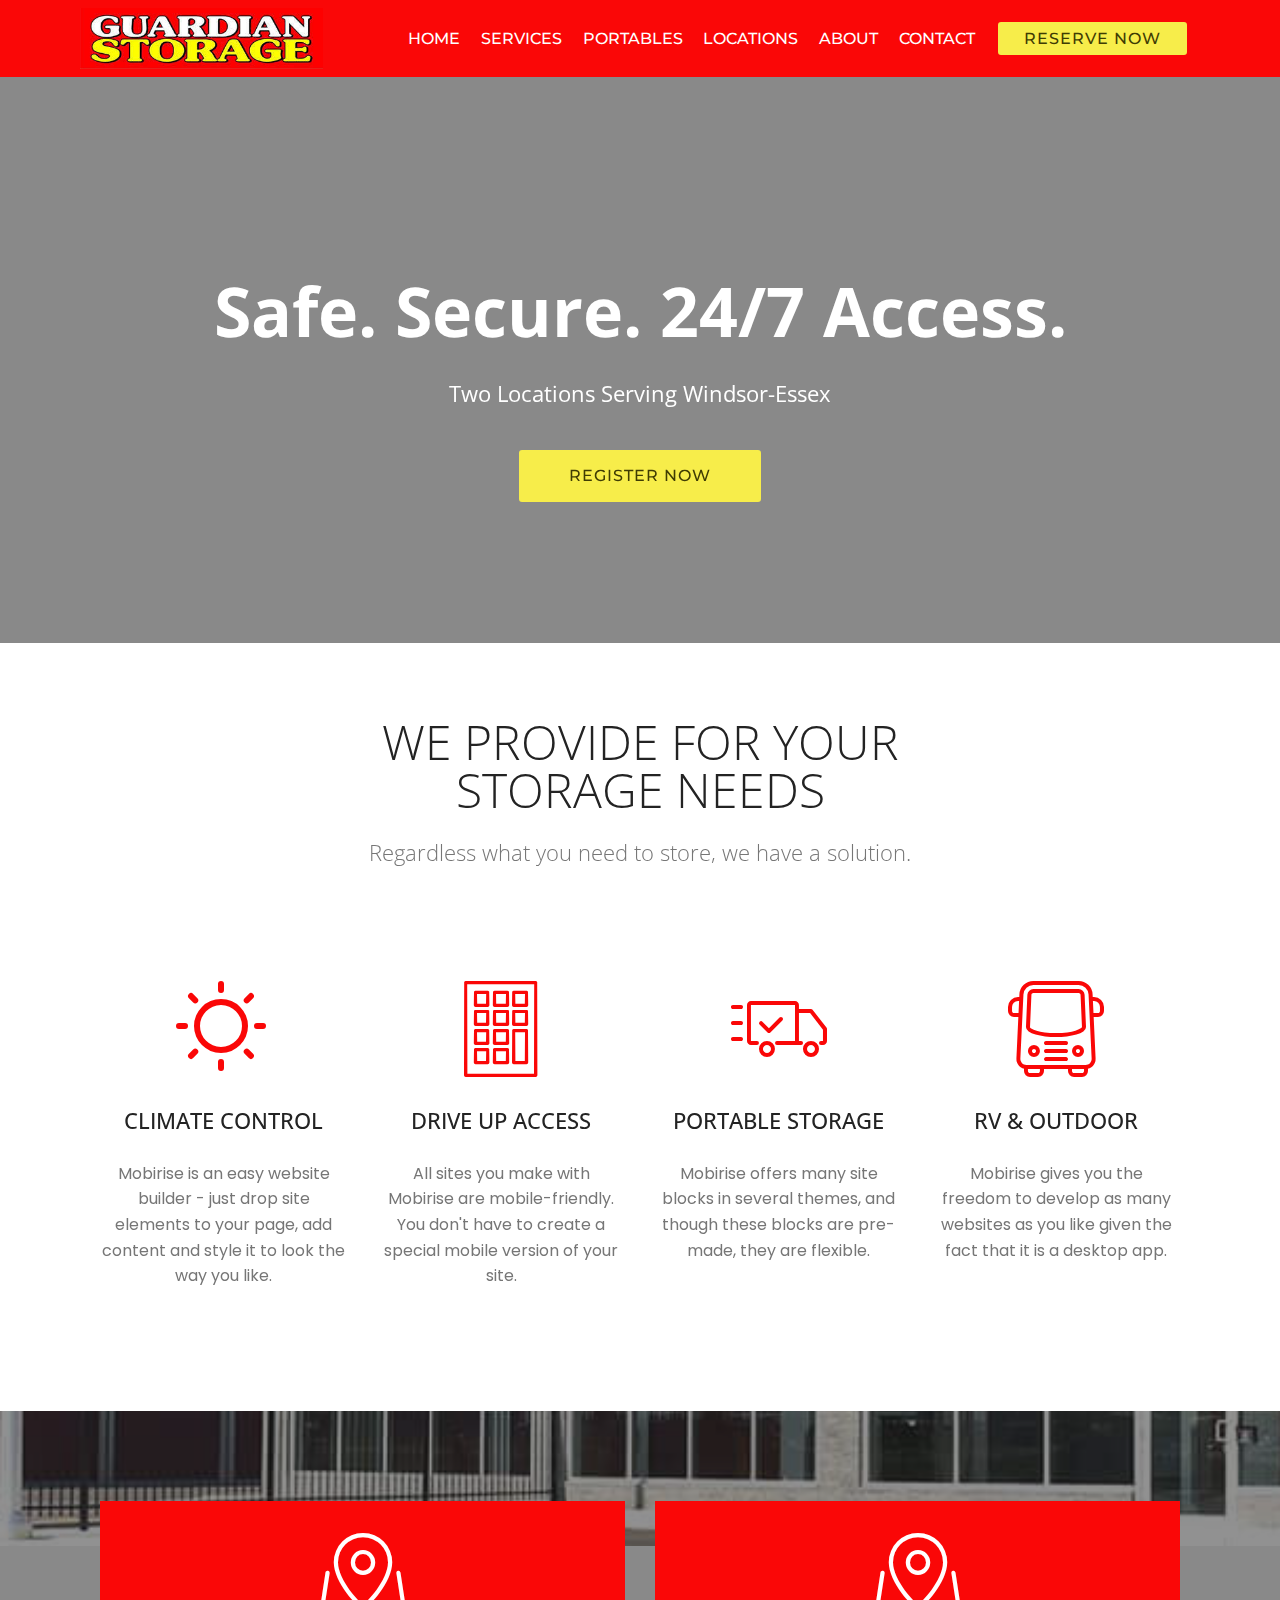
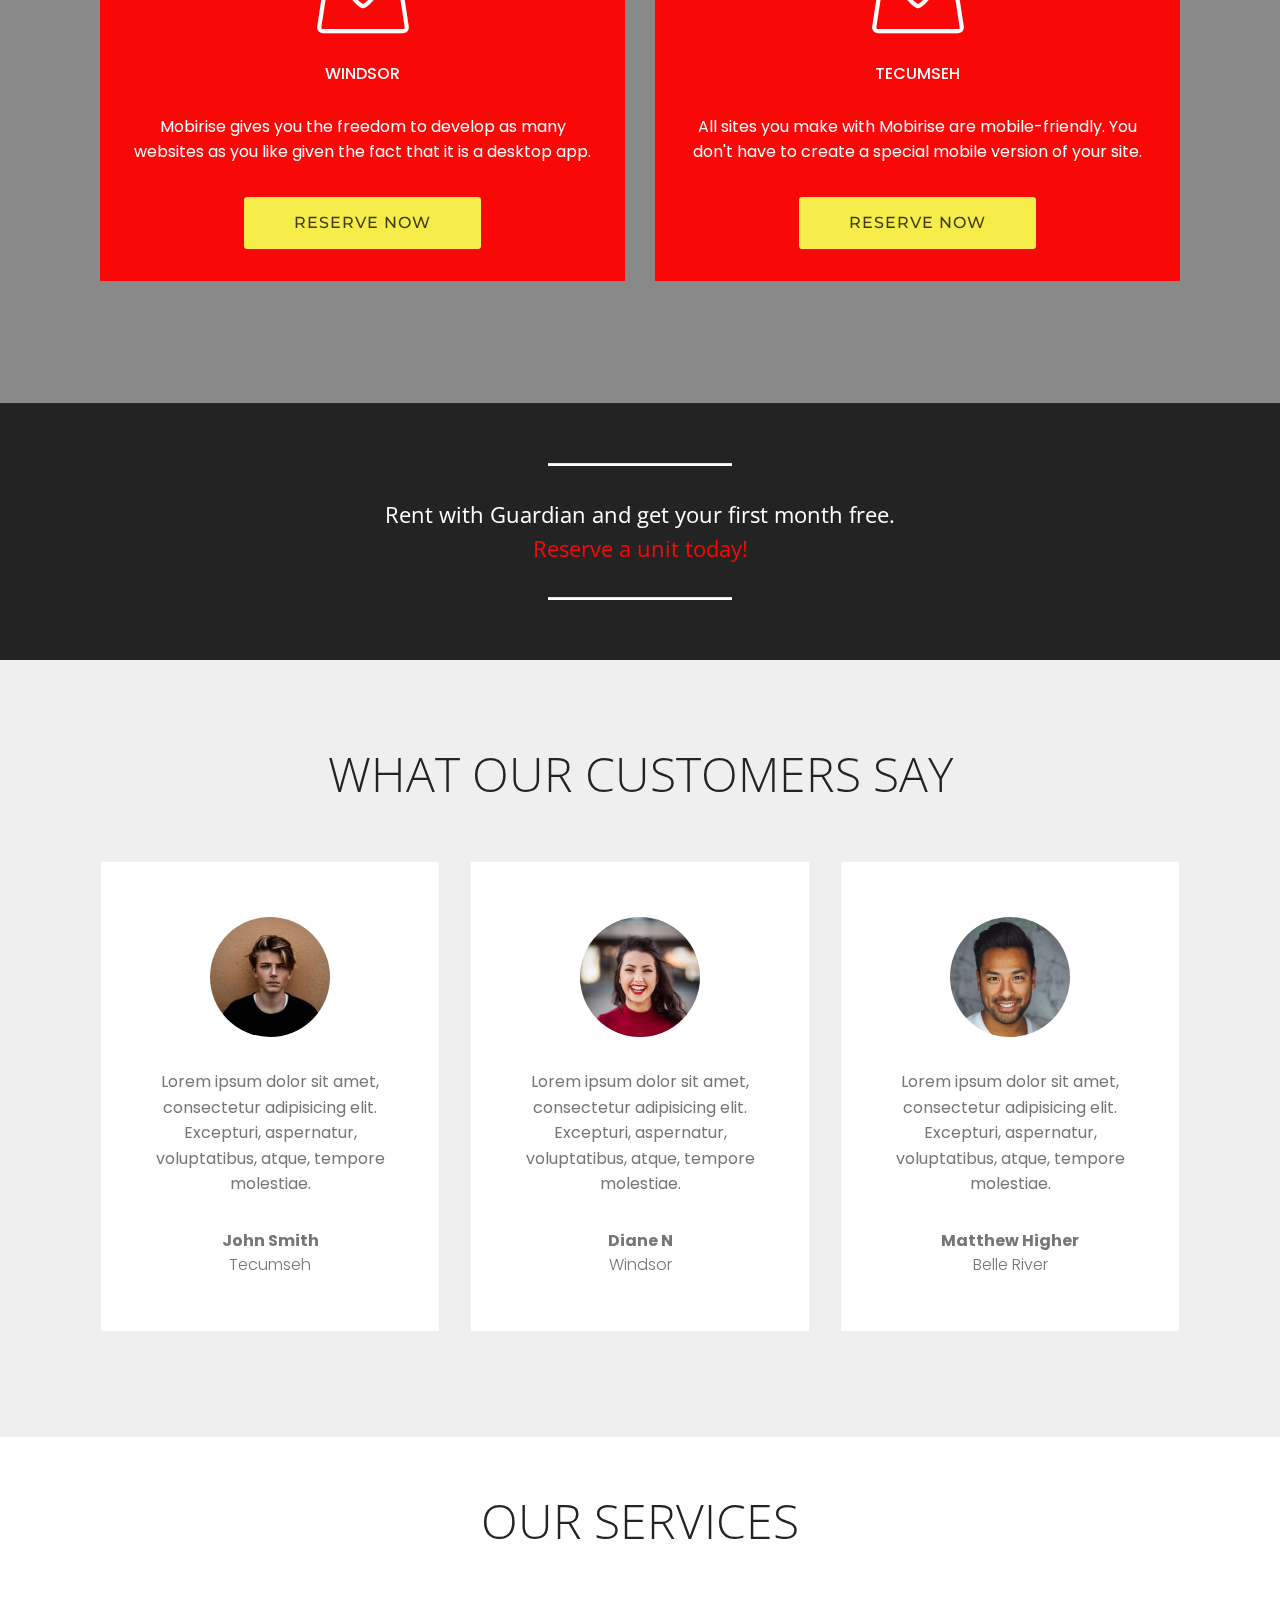
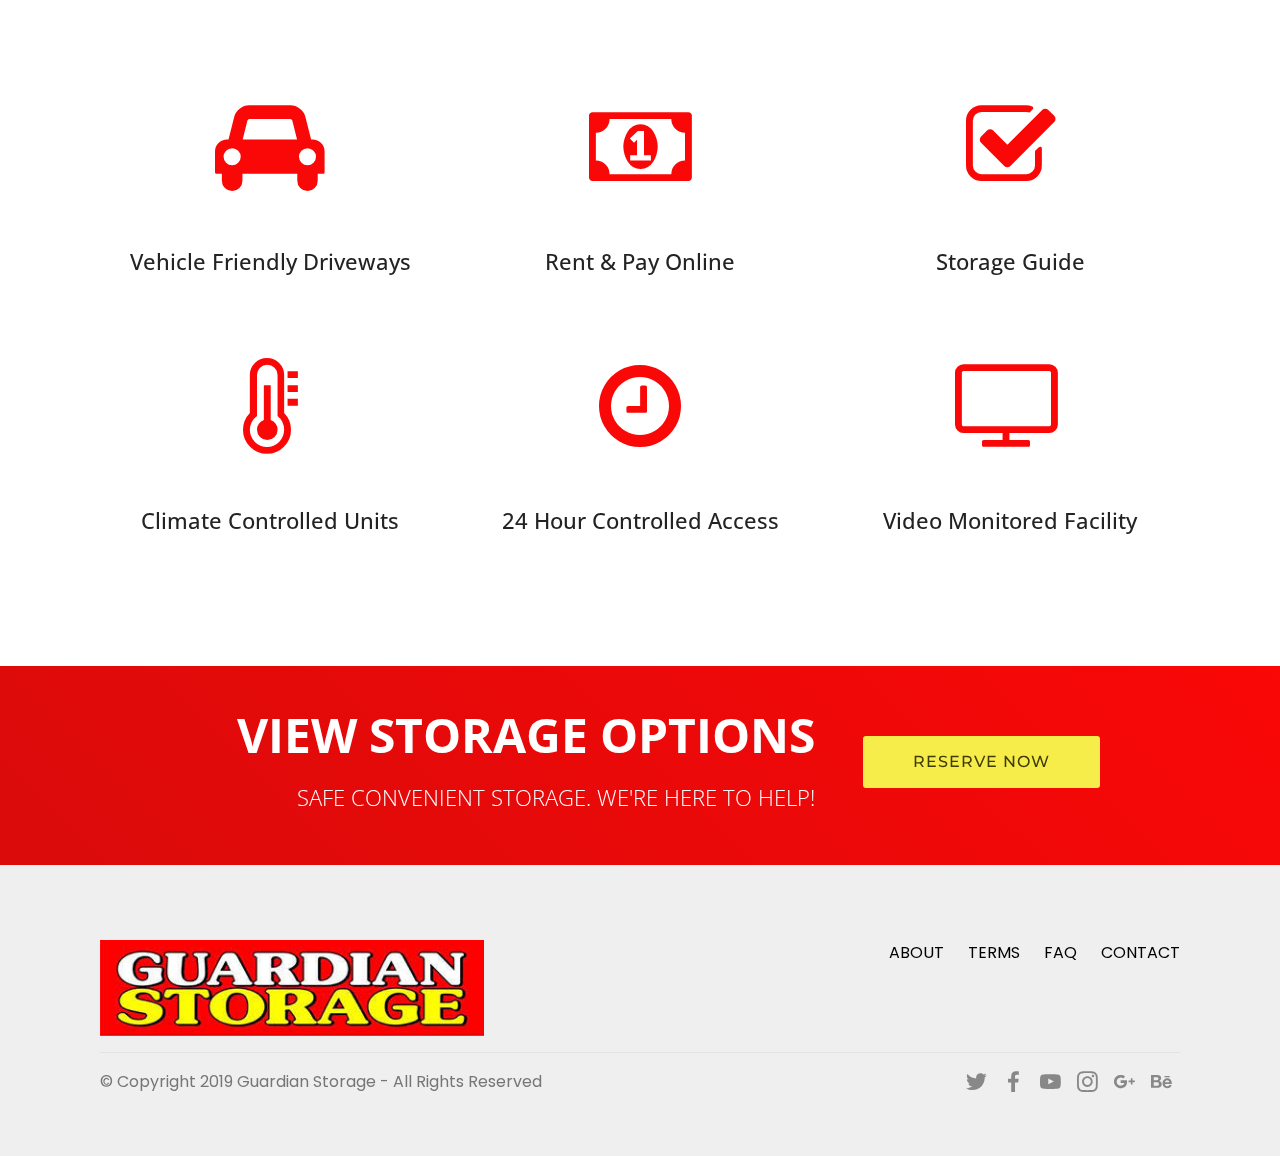
==== index.html @ 118cbb1d "create github pages" ====
<!DOCTYPE html>
<html  >
<head>
  <!-- Site made with Mobirise Website Builder v4.10.5, https://mobirise.com -->
  <meta charset="UTF-8">
  <meta http-equiv="X-UA-Compatible" content="IE=edge">
  <meta name="generator" content="Mobirise v4.10.5, mobirise.com">
  <meta name="viewport" content="width=device-width, initial-scale=1, minimum-scale=1">
  <link rel="shortcut icon" href="assets/images/guardian-logo-400x100.jpg" type="image/x-icon">
  <meta name="description" content="">
  
  <title>Home</title>
  <link rel="stylesheet" href="assets/font-awesome/css/font-awesome.css">
  <link rel="stylesheet" href="assets/web/assets/mobirise-icons/mobirise-icons.css">
  <link rel="stylesheet" href="assets/web/assets/mobirise-icons-bold/mobirise-icons-bold.css">
  <link rel="stylesheet" href="assets/icons-mind/style.css">
  <link rel="stylesheet" href="assets/icon54/style.css">
  <link rel="stylesheet" href="assets/tether/tether.min.css">
  <link rel="stylesheet" href="assets/soundcloud-plugin/style.css">
  <link rel="stylesheet" href="assets/bootstrap/css/bootstrap.min.css">
  <link rel="stylesheet" href="assets/bootstrap/css/bootstrap-grid.min.css">
  <link rel="stylesheet" href="assets/bootstrap/css/bootstrap-reboot.min.css">
  <link rel="stylesheet" href="assets/socicon/css/styles.css">
  <link rel="stylesheet" href="assets/dropdown/css/style.css">
  <link rel="stylesheet" href="assets/theme/css/style.css">
  <link rel="stylesheet" href="assets/mobirise/css/mbr-additional.css" type="text/css">
  
  
  
</head>
<body>
  <section class="menu cid-rv4JdOXpZp" once="menu" id="menu1-0">

    

    <nav class="navbar navbar-expand beta-menu navbar-dropdown align-items-center navbar-fixed-top navbar-toggleable-sm">
        <button class="navbar-toggler navbar-toggler-right" type="button" data-toggle="collapse" data-target="#navbarSupportedContent" aria-controls="navbarSupportedContent" aria-expanded="false" aria-label="Toggle navigation">
            <div class="hamburger">
                <span></span>
                <span></span>
                <span></span>
                <span></span>
            </div>
        </button>
        <div class="menu-logo">
            <div class="navbar-brand">
                <span class="navbar-logo">
                    <a href="index.html">
                         <img src="assets/images/guardian-logo-400x100.jpg" alt="Mobirise" title="" style="height: 3.8rem;">
                    </a>
                </span>
                
            </div>
        </div>
        <div class="collapse navbar-collapse" id="navbarSupportedContent">
            <ul class="navbar-nav nav-dropdown" data-app-modern-menu="true"><li class="nav-item">
                    <a class="nav-link link text-white display-4" href="index.html">
                        
                        HOME</a>
                </li><li class="nav-item"><a class="nav-link link text-white display-4" href="page1.html">
                        
                        SERVICES</a></li><li class="nav-item"><a class="nav-link link text-white display-4" href="page8.html">
                        
                        PORTABLES</a></li><li class="nav-item"><a class="nav-link link text-white display-4" href="page3.html">
                        
                        LOCATIONS</a></li><li class="nav-item"><a class="nav-link link text-white display-4" href="page2.html">
                        
                        ABOUT</a></li>
                <li class="nav-item">
                    <a class="nav-link link text-white display-4" href="page5.html">
                        
                        CONTACT</a>
                </li></ul>
            <div class="navbar-buttons mbr-section-btn"><a class="btn btn-sm btn-secondary display-4" href="https://mobirise.co">
                    
                    RESERVE NOW</a></div>
        </div>
    </nav>
</section>

<section class="engine"><a href="https://mobirise.info/t">free amp template</a></section><section class="cid-rv4JffdNLk" data-bg-video="https://vimeo.com/350160552" id="header2-1">

    

    <div class="mbr-overlay" style="opacity: 0.5; background-color: rgb(35, 35, 35);"></div>

    <div class="container align-center">
        <div class="row justify-content-md-center">
            <div class="mbr-white col-md-10">
                <h1 class="mbr-section-title mbr-bold pb-3 mbr-fonts-style display-1">
                    Safe. Secure. 24/7 Access.</h1>
                
                <p class="mbr-text pb-3 mbr-fonts-style display-5">
                    Two Locations Serving Windsor-Essex</p>
                <div class="mbr-section-btn"><a class="btn btn-md btn-secondary display-4" href="https://mobirise.co">REGISTER NOW</a></div>
            </div>
        </div>
    </div>
    
</section>

<section class="mbr-section content4 cid-rvthtPtBbg" id="content4-f">

    

    <div class="container">
        <div class="media-container-row">
            <div class="title col-12 col-md-8">
                <h2 class="align-center pb-3 mbr-fonts-style display-2">
                    WE PROVIDE FOR YOUR STORAGE NEEDS</h2>
                <h3 class="mbr-section-subtitle align-center mbr-light mbr-fonts-style display-5">
                    Regardless what you need to store, we have a solution.</h3>
                
            </div>
        </div>
    </div>
</section>

<section class="features1 cid-rvt9qU4QoD" id="features1-e">
    
    

    
    <div class="container">
        <div class="media-container-row">

            <div class="card p-3 col-12 col-md-6 col-lg-3">
                <div class="card-img pb-3">
                    <span class="mbr-iconfont mbrib-sun" style="color: rgb(250, 7, 7); fill: rgb(250, 7, 7);"></span>
                </div>
                <div class="card-box">
                    <h4 class="card-title py-3 mbr-fonts-style display-5">
                        CLIMATE CONTROL</h4>
                    <p class="mbr-text mbr-fonts-style display-7">
                        Mobirise is an easy website builder - just drop site elements to your page, add content and style it to look the way you like.
                    </p>
                </div>
            </div>

            <div class="card p-3 col-12 col-md-6 col-lg-3">
                <div class="card-img pb-3">
                    <span class="mbr-iconfont imind-keypad" style="color: rgb(250, 7, 7); fill: rgb(250, 7, 7);"></span>
                </div>
                <div class="card-box">
                    <h4 class="card-title py-3 mbr-fonts-style display-5">
                        DRIVE UP ACCESS</h4>
                    <p class="mbr-text mbr-fonts-style display-7">
                        All sites you make with Mobirise are mobile-friendly. You don't have to create a special mobile version of your site.
                    </p>
                </div>
            </div>

            <div class="card p-3 col-12 col-md-6 col-lg-3">
                <div class="card-img pb-3">
                    <span class="mbr-iconfont mbri-delivery" style="color: rgb(250, 7, 7); fill: rgb(250, 7, 7);"></span>
                </div>
                <div class="card-box">
                    <h4 class="card-title py-3 mbr-fonts-style display-5">PORTABLE STORAGE</h4>
                    <p class="mbr-text mbr-fonts-style display-7">
                        Mobirise offers many site blocks in several themes, and though these blocks are pre-made, they are flexible.
                    </p>
                </div>
            </div>

            <div class="card p-3 col-12 col-md-6 col-lg-3">
                <div class="card-img pb-3">
                    <span class="mbr-iconfont icon54-v1-bus-1" style="color: rgb(250, 7, 7); fill: rgb(250, 7, 7);"></span>
                </div>
                <div class="card-box">
                    <h4 class="card-title py-3 mbr-fonts-style display-5">
                        RV &amp; OUTDOOR</h4>
                    <p class="mbr-text mbr-fonts-style display-7">
                       Mobirise gives you the freedom to develop as many websites as you like given the fact that it is a desktop app.
                    </p>
                </div>
            </div>

        </div>

    </div>

</section>

<section class="features8 cid-rv4PMsL329 mbr-parallax-background" id="features8-3">

    

    <div class="mbr-overlay" style="opacity: 0.5; background-color: rgb(35, 35, 35);">
    </div>

    <div class="container">
        <div class="media-container-row">

            <div class="card  col-12 col-md-6">
                <div class="card-img">
                    <span class="mbr-iconfont mbri-map-pin"></span>
                </div>
                <div class="card-box align-center">
                    <h4 class="card-title mbr-fonts-style display-7">
                        WINDSOR</h4>
                    <p class="mbr-text mbr-fonts-style display-7">
                       Mobirise gives you the freedom to develop as many websites as you like given the fact that it is a desktop app.
                    </p>
                    <div class="mbr-section-btn text-center"><a href="https://mobirise.co" class="btn btn-secondary display-4">
                            RESERVE NOW</a></div>
                </div>
            </div>

            <div class="card  col-12 col-md-6">
                <div class="card-img">
                    <span class="mbr-iconfont mbri-map-pin"></span>
                </div>
                <div class="card-box align-center">
                    <h4 class="card-title mbr-fonts-style display-7">
                        TECUMSEH</h4>
                    <p class="mbr-text mbr-fonts-style display-7">
                       All sites you make with Mobirise are mobile-friendly. You don't have to create a special mobile version of your site.
                    </p>
                    <div class="mbr-section-btn text-center"><a href="https://mobirise.co" class="btn btn-secondary display-4">
                            RESERVE NOW</a></div>
                </div>
            </div>

            

            
        </div>
    </div>
</section>

<section class="mbr-section article content10 cid-rxcWTQi4Jc" id="content10-2b">
    
     

    <div class="container">
        <div class="inner-container" style="width: 66%;">
            <hr class="line" style="width: 25%;">
            <div class="section-text align-center mbr-white mbr-fonts-style display-5">
                    Rent with Guardian and get your first month free.<br><a href="page6.html">Reserve a unit today!</a></div>
            <hr class="line" style="width: 25%;">
        </div>
    </div>
</section>

<section class="testimonials1 cid-rv4RyFNguH" id="testimonials1-6">

    

    
    <div class="container">
        <div class="media-container-row">
            <div class="title col-12 align-center">
                <h2 class="pb-3 mbr-fonts-style display-2">
                    WHAT OUR CUSTOMERS SAY
                </h2>
                
            </div>
        </div>
    </div>

    <div class="container pt-3 mt-2">
        <div class="media-container-row">
            <div class="mbr-testimonial p-3 align-center col-12 col-md-6 col-lg-4">
                <div class="panel-item p-3">
                    <div class="card-block">
                        <div class="testimonial-photo">
                            <img src="assets/images/face1.jpg">
                        </div>
                        <p class="mbr-text mbr-fonts-style display-7">
                           Lorem ipsum dolor sit amet, consectetur adipisicing elit. Excepturi, aspernatur, voluptatibus, atque, tempore molestiae.
                        </p>
                    </div>
                    <div class="card-footer">
                        <div class="mbr-author-name mbr-bold mbr-fonts-style display-7">
                             John Smith
                        </div>
                        <small class="mbr-author-desc mbr-italic mbr-light mbr-fonts-style display-7">
                               Tecumseh</small>
                    </div>
                </div>
            </div>

            <div class="mbr-testimonial p-3 align-center col-12 col-md-6 col-lg-4">
                <div class="panel-item p-3">
                    <div class="card-block">
                        <div class="testimonial-photo">
                            <img src="assets/images/face2.jpg">
                        </div>
                        <p class="mbr-text mbr-fonts-style display-7">
                           Lorem ipsum dolor sit amet, consectetur adipisicing elit. Excepturi, aspernatur, voluptatibus, atque, tempore molestiae.
                        </p>
                    </div>
                    <div class="card-footer">
                        <div class="mbr-author-name mbr-bold mbr-fonts-style display-7">Diane N</div>
                        <small class="mbr-author-desc mbr-italic mbr-light mbr-fonts-style display-7">
                               Windsor</small>
                    </div>
                </div>
            </div>

            <div class="mbr-testimonial p-3 align-center col-12 col-md-6 col-lg-4">
                <div class="panel-item p-3">
                    <div class="card-block">
                        <div class="testimonial-photo">
                            <img src="assets/images/face3.jpg">
                        </div>
                        <p class="mbr-text mbr-fonts-style display-7">
                           Lorem ipsum dolor sit amet, consectetur adipisicing elit. Excepturi, aspernatur, voluptatibus, atque, tempore molestiae.
                        </p>
                    </div>
                    <div class="card-footer">
                        <div class="mbr-author-name mbr-bold mbr-fonts-style display-7">
                             Matthew Higher</div>
                        <small class="mbr-author-desc mbr-italic mbr-light mbr-fonts-style display-7">
                               Belle River</small>
                    </div>
                </div>
            </div>

            

            

            
        </div>
    </div>   
</section>

<section class="mbr-section content4 cid-rv4VdM9Brd" id="content4-d">

    

    <div class="container">
        <div class="media-container-row">
            <div class="title col-12 col-md-8">
                <h2 class="align-center pb-3 mbr-fonts-style display-2">
                    OUR SERVICES</h2>
                
                
            </div>
        </div>
    </div>
</section>

<section class="features1 cid-rv4UbtKwQ9" id="features1-b">
    
    

    
    <div class="container">
        <div class="media-container-row">

            <div class="card p-3 col-12 col-md-6 col-lg-4">
                <div class="card-img pb-3">
                    <span class="mbr-iconfont fa-automobile fa" style="color: rgb(250, 7, 7); fill: rgb(250, 7, 7);"></span>
                </div>
                <div class="card-box">
                    <h4 class="card-title py-3 mbr-fonts-style display-5">
                        Vehicle Friendly Driveways</h4>
                    
                </div>
            </div>

            <div class="card p-3 col-12 col-md-6 col-lg-4">
                <div class="card-img pb-3">
                    <span class="mbr-iconfont fa-money fa" style="color: rgb(250, 7, 7); fill: rgb(250, 7, 7);"></span>
                </div>
                <div class="card-box">
                    <h4 class="card-title py-3 mbr-fonts-style display-5">
                        Rent &amp; Pay Online</h4>
                    
                </div>
            </div>

            <div class="card p-3 col-12 col-md-6 col-lg-4">
                <div class="card-img pb-3">
                    <span class="mbr-iconfont fa-check-square-o fa" style="color: rgb(250, 7, 7); fill: rgb(250, 7, 7);"></span>
                </div>
                <div class="card-box">
                    <h4 class="card-title py-3 mbr-fonts-style display-5">Storage Guide</h4>
                    
                </div>
            </div>

            

        </div>

    </div>

</section>

<section class="features1 cid-rv4UvfXnfq" id="features1-c">
    
    

    
    <div class="container">
        <div class="media-container-row">

            <div class="card p-3 col-12 col-md-6 col-lg-4">
                <div class="card-img pb-3">
                    <span class="mbr-iconfont fa-thermometer-3 fa" style="color: rgb(250, 7, 7); fill: rgb(250, 7, 7);"></span>
                </div>
                <div class="card-box">
                    <h4 class="card-title py-3 mbr-fonts-style display-5">Climate Controlled Units</h4>
                    
                </div>
            </div>

            <div class="card p-3 col-12 col-md-6 col-lg-4">
                <div class="card-img pb-3">
                    <span class="mbr-iconfont fa-clock-o fa" style="color: rgb(250, 7, 7); fill: rgb(250, 7, 7);"></span>
                </div>
                <div class="card-box">
                    <h4 class="card-title py-3 mbr-fonts-style display-5">
                        24 Hour Controlled Access</h4>
                    
                </div>
            </div>

            <div class="card p-3 col-12 col-md-6 col-lg-4">
                <div class="card-img pb-3">
                    <span class="mbr-iconfont fa-tv fa" style="color: rgb(250, 7, 7); fill: rgb(250, 7, 7);"></span>
                </div>
                <div class="card-box">
                    <h4 class="card-title py-3 mbr-fonts-style display-5">
                        Video Monitored Facility</h4>
                    
                </div>
            </div>

            

        </div>

    </div>

</section>

<section class="mbr-section info2 cid-rxcf8rcWQu" id="info2-1a">

    

    

    <div class="container">
        <div class="row main justify-content-center">
            <div class="media-container-column col-12 col-lg-3 col-md-4">
                <div class="mbr-section-btn align-left py-4"><a class="btn btn-secondary display-4" href="page6.html">
                    
                    RESERVE NOW</a></div>
            </div>
            <div class="media-container-column title col-12 col-lg-7 col-md-6">
                <h2 class="align-right mbr-bold mbr-white pb-3 mbr-fonts-style display-2">
                    VIEW STORAGE OPTIONS</h2>
                <h3 class="mbr-section-subtitle align-right mbr-light mbr-white mbr-fonts-style display-5">
                    SAFE CONVENIENT STORAGE. WE'RE HERE TO HELP!</h3>
            </div>
        </div>
    </div>
</section>

<section class="cid-rxbWhuYA2l" id="footer5-18">

    

    

    <div class="container">
        <div class="media-container-row">
            <div class="col-md-3">
                <div class="media-wrap">
                    
                       <img src="assets/images/guardian-logo-400x100.jpg" alt="Mobirise" title="">
                    
                </div>
            </div>
            <div class="col-md-9">
                <p class="mbr-text align-right links mbr-fonts-style display-7"><a href="page2.html" class="text-black">ABOUT </a>&nbsp;&nbsp;&nbsp;&nbsp;
                    <a href="#" class="text-black">TERMS</a> &nbsp;&nbsp;&nbsp;&nbsp;
                    <a href="page7.html" class="text-black">FAQ</a> &nbsp;&nbsp;&nbsp;&nbsp;
                    <a href="page5.html" class="text-black">CONTACT</a>
                </p>
            </div>
        </div>
        <div class="footer-lower">
            <div class="media-container-row">
                <div class="col-md-12">
                    <hr>
                </div>
            </div>
            <div class="media-container-row mbr-white">
                <div class="col-md-6 copyright">
                    <p class="mbr-text mbr-fonts-style display-7">
                        © Copyright 2019 Guardian Storage - All Rights Reserved
                    </p>
                </div>
                <div class="col-md-6">
                    <div class="social-list align-right">
                        <div class="soc-item">
                            <a href="https://twitter.com/mobirise" target="_blank">
                                <span class="socicon-twitter socicon mbr-iconfont mbr-iconfont-social"></span>
                            </a>
                        </div>
                        <div class="soc-item">
                            <a href="https://www.facebook.com/pages/Mobirise/1616226671953247" target="_blank">
                                <span class="socicon-facebook socicon mbr-iconfont mbr-iconfont-social"></span>
                            </a>
                        </div>
                        <div class="soc-item">
                            <a href="https://www.youtube.com/c/mobirise" target="_blank">
                                <span class="socicon-youtube socicon mbr-iconfont mbr-iconfont-social"></span>
                            </a>
                        </div>
                        <div class="soc-item">
                            <a href="https://instagram.com/mobirise" target="_blank">
                                <span class="socicon-instagram socicon mbr-iconfont mbr-iconfont-social"></span>
                            </a>
                        </div>
                        <div class="soc-item">
                            <a href="https://plus.google.com/u/0/+Mobirise" target="_blank">
                                <span class="socicon-googleplus socicon mbr-iconfont mbr-iconfont-social"></span>
                            </a>
                        </div>
                        <div class="soc-item">
                            <a href="https://www.behance.net/Mobirise" target="_blank">
                                <span class="socicon-behance socicon mbr-iconfont mbr-iconfont-social"></span>
                            </a>
                        </div>
                    </div>
                </div>
            </div>
        </div>
    </div>
</section>


  <script src="assets/web/assets/jquery/jquery.min.js"></script>
  <script src="assets/popper/popper.min.js"></script>
  <script src="assets/tether/tether.min.js"></script>
  <script src="assets/bootstrap/js/bootstrap.min.js"></script>
  <script src="assets/vimeoplayer/jquery.mb.vimeo_player.js"></script>
  <script src="assets/parallax/jarallax.min.js"></script>
  <script src="assets/dropdown/js/nav-dropdown.js"></script>
  <script src="assets/dropdown/js/navbar-dropdown.js"></script>
  <script src="assets/touchswipe/jquery.touch-swipe.min.js"></script>
  <script src="assets/smoothscroll/smooth-scroll.js"></script>
  <script src="assets/ytplayer/jquery.mb.ytplayer.min.js"></script>
  <script src="assets/theme/js/script.js"></script>
  
  
 <div id="scrollToTop" class="scrollToTop mbr-arrow-up"><a style="text-align: center;"><i class="mbr-arrow-up-icon mbr-arrow-up-icon-cm cm-icon cm-icon-smallarrow-up"></i></a></div>
  </body>
</html>
---- assets/web/assets/mobirise-icons/mobirise-icons.css ----
@font-face {
  font-family: 'MobiriseIcons';
  src:  url('mobirise-icons.eot?spat4u');
  src:  url('mobirise-icons.eot?spat4u#iefix') format('embedded-opentype'),
    url('mobirise-icons.ttf?spat4u') format('truetype'),
    url('mobirise-icons.woff?spat4u') format('woff'),
    url('mobirise-icons.svg?spat4u#MobiriseIcons') format('svg');
  font-weight: normal;
  font-style: normal;
}

[class^="mbri-"], [class*=" mbri-"] {
  /* use !important to prevent issues with browser extensions that change fonts */
  font-family: MobiriseIcons !important;
  speak: none;
  font-style: normal;
  font-weight: normal;
  font-variant: normal;
  text-transform: none;
  line-height: 1;

  /* Better Font Rendering =========== */
  -webkit-font-smoothing: antialiased;
  -moz-osx-font-smoothing: grayscale;
}

.mbri-add-submenu:before {
  content: "\e900";
}
.mbri-alert:before {
  content: "\e901";
}
.mbri-align-center:before {
  content: "\e902";
}
.mbri-align-justify:before {
  content: "\e903";
}
.mbri-align-left:before {
  content: "\e904";
}
.mbri-align-right:before {
  content: "\e905";
}
.mbri-android:before {
  content: "\e906";
}
.mbri-apple:before {
  content: "\e907";
}
.mbri-arrow-down:before {
  content: "\e908";
}
.mbri-arrow-next:before {
  content: "\e909";
}
.mbri-arrow-prev:before {
  content: "\e90a";
}
.mbri-arrow-up:before {
  content: "\e90b";
}
.mbri-bold:before {
  content: "\e90c";
}
.mbri-bookmark:before {
  content: "\e90d";
}
.mbri-bootstrap:before {
  content: "\e90e";
}
.mbri-briefcase:before {
  content: "\e90f";
}
.mbri-browse:before {
  content: "\e910";
}
.mbri-bulleted-list:before {
  content: "\e911";
}
.mbri-calendar:before {
  content: "\e912";
}
.mbri-camera:before {
  content: "\e913";
}
.mbri-cart-add:before {
  content: "\e914";
}
.mbri-cart-full:before {
  content: "\e915";
}
.mbri-cash:before {
  content: "\e916";
}
.mbri-change-style:before {
  content: "\e917";
}
.mbri-chat:before {
  content: "\e918";
}
.mbri-clock:before {
  content: "\e919";
}
.mbri-close:before {
  content: "\e91a";
}
.mbri-cloud:before {
  content: "\e91b";
}
.mbri-code:before {
  content: "\e91c";
}
.mbri-contact-form:before {
  content: "\e91d";
}
.mbri-credit-card:before {
  content: "\e91e";
}
.mbri-cursor-click:before {
  content: "\e91f";
}
.mbri-cust-feedback:before {
  content: "\e920";
}
.mbri-database:before {
  content: "\e921";
}
.mbri-delivery:before {
  content: "\e922";
}
.mbri-desktop:before {
  content: "\e923";
}
.mbri-devices:before {
  content: "\e924";
}
.mbri-down:before {
  content: "\e925";
}
.mbri-download:before {
  content: "\e989";
}
.mbri-drag-n-drop:before {
  content: "\e927";
}
.mbri-drag-n-drop2:before {
  content: "\e928";
}
.mbri-edit:before {
  content: "\e929";
}
.mbri-edit2:before {
  content: "\e92a";
}
.mbri-error:before {
  content: "\e92b";
}
.mbri-extension:before {
  content: "\e92c";
}
.mbri-features:before {
  content: "\e92d";
}
.mbri-file:before {
  content: "\e92e";
}
.mbri-flag:before {
  content: "\e92f";
}
.mbri-folder:before {
  content: "\e930";
}
.mbri-gift:before {
  content: "\e931";
}
.mbri-github:before {
  content: "\e932";
}
.mbri-globe:before {
  content: "\e933";
}
.mbri-globe-2:before {
  content: "\e934";
}
.mbri-growing-chart:before {
  content: "\e935";
}
.mbri-hearth:before {
  content: "\e936";
}
.mbri-help:before {
  content: "\e937";
}
.mbri-home:before {
  content: "\e938";
}
.mbri-hot-cup:before {
  content: "\e939";
}
.mbri-idea:before {
  content: "\e93a";
}
.mbri-image-gallery:before {
  content: "\e93b";
}
.mbri-image-slider:before {
  content: "\e93c";
}
.mbri-info:before {
  content: "\e93d";
}
.mbri-italic:before {
  content: "\e93e";
}
.mbri-key:before {
  content: "\e93f";
}
.mbri-laptop:before {
  content: "\e940";
}
.mbri-layers:before {
  content: "\e941";
}
.mbri-left-right:before {
  content: "\e942";
}
.mbri-left:before {
  content: "\e943";
}
.mbri-letter:before {
  content: "\e944";
}
.mbri-like:before {
  content: "\e945";
}
.mbri-link:before {
  content: "\e946";
}
.mbri-lock:before {
  content: "\e947";
}
.mbri-login:before {
  content: "\e948";
}
.mbri-logout:before {
  content: "\e949";
}
.mbri-magic-stick:before {
  content: "\e94a";
}
.mbri-map-pin:before {
  content: "\e94b";
}
.mbri-menu:before {
  content: "\e94c";
}
.mbri-mobile:before {
  content: "\e94d";
}
.mbri-mobile2:before {
  content: "\e94e";
}
.mbri-mobirise:before {
  content: "\e94f";
}
.mbri-more-horizontal:before {
  content: "\e950";
}
.mbri-more-vertical:before {
  content: "\e951";
}
.mbri-music:before {
  content: "\e952";
}
.mbri-new-file:before {
  content: "\e953";
}
.mbri-numbered-list:before {
  content: "\e954";
}
.mbri-opened-folder:before {
  content: "\e955";
}
.mbri-pages:before {
  content: "\e956";
}
.mbri-paper-plane:before {
  content: "\e957";
}
.mbri-paperclip:before {
  content: "\e958";
}
.mbri-photo:before {
  content: "\e959";
}
.mbri-photos:before {
  content: "\e95a";
}
.mbri-pin:before {
  content: "\e95b";
}
.mbri-play:before {
  content: "\e95c";
}
.mbri-plus:before {
  content: "\e95d";
}
.mbri-preview:before {
  content: "\e95e";
}
.mbri-print:before {
  content: "\e95f";
}
.mbri-protect:before {
  content: "\e960";
}
.mbri-question:before {
  content: "\e961";
}
.mbri-quote-left:before {
  content: "\e962";
}
.mbri-quote-right:before {
  content: "\e963";
}
.mbri-refresh:before {
  content: "\e964";
}
.mbri-responsive:before {
  content: "\e965";
}
.mbri-right:before {
  content: "\e966";
}
.mbri-rocket:before {
  content: "\e967";
}
.mbri-sad-face:before {
  content: "\e968";
}
.mbri-sale:before {
  content: "\e969";
}
.mbri-save:before {
  content: "\e96a";
}
.mbri-search:before {
  content: "\e96b";
}
.mbri-setting:before {
  content: "\e96c";
}
.mbri-setting2:before {
  content: "\e96d";
}
.mbri-setting3:before {
  content: "\e96e";
}
.mbri-share:before {
  content: "\e96f";
}
.mbri-shopping-bag:before {
  content: "\e970";
}
.mbri-shopping-basket:before {
  content: "\e971";
}
.mbri-shopping-cart:before {
  content: "\e972";
}
.mbri-sites:before {
  content: "\e973";
}
.mbri-smile-face:before {
  content: "\e974";
}
.mbri-speed:before {
  content: "\e975";
}
.mbri-star:before {
  content: "\e976";
}
.mbri-success:before {
  content: "\e977";
}
.mbri-sun:before {
  content: "\e978";
}
.mbri-sun2:before {
  content: "\e979";
}
.mbri-tablet:before {
  content: "\e97a";
}
.mbri-tablet-vertical:before {
  content: "\e97b";
}
.mbri-target:before {
  content: "\e97c";
}
.mbri-timer:before {
  content: "\e97d";
}
.mbri-to-ftp:before {
  content: "\e97e";
}
.mbri-to-local-drive:before {
  content: "\e97f";
}
.mbri-touch-swipe:before {
  content: "\e980";
}
.mbri-touch:before {
  content: "\e981";
}
.mbri-trash:before {
  content: "\e982";
}
.mbri-underline:before {
  content: "\e983";
}
.mbri-unlink:before {
  content: "\e984";
}
.mbri-unlock:before {
  content: "\e985";
}
.mbri-up-down:before {
  content: "\e986";
}
.mbri-up:before {
  content: "\e987";
}
.mbri-update:before {
  content: "\e988";
}
.mbri-upload:before {
 content: "\e926"; 
}
.mbri-user:before {
  content: "\e98a";
}
.mbri-user2:before {
  content: "\e98b";
}
.mbri-users:before {
  content: "\e98c";
}
.mbri-video:before {
  content: "\e98d";
}
.mbri-video-play:before {
  content: "\e98e";
}
.mbri-watch:before {
  content: "\e98f";
}
.mbri-website-theme:before {
  content: "\e990";
}
.mbri-wifi:before {
  content: "\e991";
}
.mbri-windows:before {
  content: "\e992";
}
.mbri-zoom-out:before {
  content: "\e993";
}
.mbri-redo:before {
  content: "\e994";
}
.mbri-undo:before {
  content: "\e995";
}
---- assets/web/assets/mobirise-icons-bold/mobirise-icons-bold.css ----
@font-face {
  font-family: 'mobirise-icons-bold';
  src:  url('mobirise-icons-bold.eot?m1l4yr');
  src:  url('mobirise-icons-bold.eot?m1l4yr#iefix') format('embedded-opentype'),
    url('mobirise-icons-bold.ttf?m1l4yr') format('truetype'),
    url('mobirise-icons-bold.woff?m1l4yr') format('woff'),
    url('mobirise-icons-bold.svg?m1l4yr#mobirise-icons-bold') format('svg');
  font-weight: normal;
  font-style: normal;
}

[class^="mbrib-"], [class*="mbrib-"] {
  /* use !important to prevent issues with browser extensions that change fonts */
  font-family: 'mobirise-icons-bold' !important;
  speak: none;
  font-style: normal;
  font-weight: normal;
  font-variant: normal;
  text-transform: none;
  line-height: 1;

  /* Better Font Rendering =========== */
  -webkit-font-smoothing: antialiased;
  -moz-osx-font-smoothing: grayscale;
}

.mbrib-add-submenu:before {
  content: "\e900";
}
.mbrib-alert:before {
  content: "\e901";
}
.mbrib-align-center:before {
  content: "\e902";
}
.mbrib-align-justify:before {
  content: "\e903";
}
.mbrib-align-left:before {
  content: "\e904";
}
.mbrib-align-right:before {
  content: "\e905";
}
.mbrib-android:before {
  content: "\e906";
}
.mbrib-apple:before {
  content: "\e907";
}
.mbrib-arrow-down:before {
  content: "\e908";
}
.mbrib-arrow-next:before {
  content: "\e909";
}
.mbrib-arrow-prev:before {
  content: "\e90a";
}
.mbrib-arrow-up:before {
  content: "\e90b";
}
.mbrib-bold:before {
  content: "\e90c";
}
.mbrib-bookmark:before {
  content: "\e90d";
}
.mbrib-bootstrap:before {
  content: "\e90e";
}
.mbrib-briefcase:before {
  content: "\e90f";
}
.mbrib-browse:before {
  content: "\e910";
}
.mbrib-bulleted-list:before {
  content: "\e911";
}
.mbrib-calendar:before {
  content: "\e912";
}
.mbrib-camera:before {
  content: "\e913";
}
.mbrib-cart-add:before {
  content: "\e914";
}
.mbrib-cart-full:before {
  content: "\e915";
}
.mbrib-cash:before {
  content: "\e916";
}
.mbrib-change-style:before {
  content: "\e917";
}
.mbrib-chat:before {
  content: "\e918";
}
.mbrib-clock:before {
  content: "\e919";
}
.mbrib-close:before {
  content: "\e91a";
}
.mbrib-cloud:before {
  content: "\e91b";
}
.mbrib-code:before {
  content: "\e91c";
}
.mbrib-contact-form:before {
  content: "\e91d";
}
.mbrib-credit-card:before {
  content: "\e91e";
}
.mbrib-cursor-click:before {
  content: "\e91f";
}
.mbrib-cust-feedback:before {
  content: "\e920";
}
.mbrib-database:before {
  content: "\e921";
}
.mbrib-delivery:before {
  content: "\e922";
}
.mbrib-desktop:before {
  content: "\e923";
}
.mbrib-devices:before {
  content: "\e924";
}
.mbrib-down:before {
  content: "\e925";
}
.mbrib-download:before {
  content: "\e926";
}
.mbrib-drag-n-drop:before {
  content: "\e927";
}
.mbrib-drag-n-drop2:before {
  content: "\e928";
}
.mbrib-edit:before {
  content: "\e929";
}
.mbrib-edit2:before {
  content: "\e92a";
}
.mbrib-error:before {
  content: "\e92b";
}
.mbrib-extension:before {
  content: "\e92c";
}
.mbrib-features:before {
  content: "\e92d";
}
.mbrib-file:before {
  content: "\e92e";
}
.mbrib-flag:before {
  content: "\e92f";
}
.mbrib-folder:before {
  content: "\e930";
}
.mbrib-gift:before {
  content: "\e931";
}
.mbrib-github:before {
  content: "\e932";
}
.mbrib-globe-2:before {
  content: "\e933";
}
.mbrib-globe:before {
  content: "\e934";
}
.mbrib-growing-chart:before {
  content: "\e935";
}
.mbrib-hearth:before {
  content: "\e936";
}
.mbrib-help:before {
  content: "\e937";
}
.mbrib-home:before {
  content: "\e938";
}
.mbrib-hot-cup:before {
  content: "\e939";
}
.mbrib-idea:before {
  content: "\e93a";
}
.mbrib-image-gallery:before {
  content: "\e93b";
}
.mbrib-image-slider:before {
  content: "\e93c";
}
.mbrib-info:before {
  content: "\e93d";
}
.mbrib-italic:before {
  content: "\e93e";
}
.mbrib-key:before {
  content: "\e93f";
}
.mbrib-laptop:before {
  content: "\e940";
}
.mbrib-layers:before {
  content: "\e941";
}
.mbrib-left-right:before {
  content: "\e942";
}
.mbrib-left:before {
  content: "\e943";
}
.mbrib-letter:before {
  content: "\e944";
}
.mbrib-like:before {
  content: "\e945";
}
.mbrib-link:before {
  content: "\e946";
}
.mbrib-lock:before {
  content: "\e947";
}
.mbrib-login:before {
  content: "\e948";
}
.mbrib-logout:before {
  content: "\e949";
}
.mbrib-magic-stick:before {
  content: "\e94a";
}
.mbrib-map-pin:before {
  content: "\e94b";
}
.mbrib-menu:before {
  content: "\e94c";
}
.mbrib-mobile:before {
  content: "\e94d";
}
.mbrib-mobile2:before {
  content: "\e94e";
}
.mbrib-mobirise:before {
  content: "\e94f";
}
.mbrib-more-horizontal:before {
  content: "\e950";
}
.mbrib-more-vertical:before {
  content: "\e951";
}
.mbrib-music:before {
  content: "\e952";
}
.mbrib-new-file:before {
  content: "\e953";
}
.mbrib-numbered-list:before {
  content: "\e954";
}
.mbrib-opened-folder:before {
  content: "\e955";
}
.mbrib-pages:before {
  content: "\e956";
}
.mbrib-paper-plane:before {
  content: "\e957";
}
.mbrib-paperclip:before {
  content: "\e958";
}
.mbrib-photo:before {
  content: "\e959";
}
.mbrib-photos:before {
  content: "\e95a";
}
.mbrib-pin:before {
  content: "\e95b";
}
.mbrib-play:before {
  content: "\e95c";
}
.mbrib-plus:before {
  content: "\e95d";
}
.mbrib-preview:before {
  content: "\e95e";
}
.mbrib-print:before {
  content: "\e95f";
}
.mbrib-protect:before {
  content: "\e960";
}
.mbrib-question:before {
  content: "\e961";
}
.mbrib-quote-left:before {
  content: "\e962";
}
.mbrib-quote-right:before {
  content: "\e963";
}
.mbrib-redo:before {
  content: "\e964";
}
.mbrib-refresh:before {
  content: "\e965";
}
.mbrib-responsive:before {
  content: "\e966";
}
.mbrib-right:before {
  content: "\e967";
}
.mbrib-rocket:before {
  content: "\e968";
}
.mbrib-sad-face:before {
  content: "\e969";
}
.mbrib-sale:before {
  content: "\e96a";
}
.mbrib-save:before {
  content: "\e96b";
}
.mbrib-search:before {
  content: "\e96c";
}
.mbrib-setting:before {
  content: "\e96d";
}
.mbrib-setting2:before {
  content: "\e96e";
}
.mbrib-setting3:before {
  content: "\e96f";
}
.mbrib-share:before {
  content: "\e970";
}
.mbrib-shopping-bag:before {
  content: "\e971";
}
.mbrib-shopping-basket:before {
  content: "\e972";
}
.mbrib-shopping-cart:before {
  content: "\e973";
}
.mbrib-sites:before {
  content: "\e974";
}
.mbrib-smile-face:before {
  content: "\e975";
}
.mbrib-speed:before {
  content: "\e976";
}
.mbrib-star:before {
  content: "\e977";
}
.mbrib-success:before {
  content: "\e978";
}
.mbrib-sun:before {
  content: "\e979";
}
.mbrib-sun2:before {
  content: "\e97a";
}
.mbrib-tablet-vertical:before {
  content: "\e97b";
}
.mbrib-tablet:before {
  content: "\e97c";
}
.mbrib-target:before {
  content: "\e97d";
}
.mbrib-timer:before {
  content: "\e97e";
}
.mbrib-to-ftp:before {
  content: "\e97f";
}
.mbrib-to-local-drive:before {
  content: "\e980";
}
.mbrib-touch-swipe:before {
  content: "\e981";
}
.mbrib-touch:before {
  content: "\e982";
}
.mbrib-trash:before {
  content: "\e983";
}
.mbrib-underline:before {
  content: "\e984";
}
.mbrib-undo:before {
  content: "\e985";
}
.mbrib-unlink:before {
  content: "\e986";
}
.mbrib-unlock:before {
  content: "\e987";
}
.mbrib-up-down:before {
  content: "\e988";
}
.mbrib-up:before {
  content: "\e989";
}
.mbrib-update:before {
  content: "\e98a";
}
.mbrib-upload:before {
  content: "\e98b";
}
.mbrib-user:before {
  content: "\e98c";
}
.mbrib-user2:before {
  content: "\e98d";
}
.mbrib-users:before {
  content: "\e98e";
}
.mbrib-video-play:before {
  content: "\e98f";
}
.mbrib-video:before {
  content: "\e990";
}
.mbrib-watch:before {
  content: "\e991";
}
.mbrib-website-theme:before {
  content: "\e992";
}
.mbrib-wifi:before {
  content: "\e993";
}
.mbrib-windows:before {
  content: "\e994";
}
.mbrib-zoom-out:before {
  content: "\e995";
}
---- assets/icons-mind/style.css ----
@font-face {
	font-family: 'iconsMind';
	src:url('fonts/icon-mind.eot?-rdmvgc');
	src:url('fonts/icons-mind.eot?#iefix-rdmvgc') format('embedded-opentype'),
		url('fonts/icons-mind.woff?-rdmvgc') format('woff'),
		url('fonts/icons-mind.ttf?-rdmvgc') format('truetype'),
		url('fonts/icons-mind.svg?-rdmvgc#icons-mind') format('svg');
	font-weight: normal;
	font-style: normal;
}

[class^="imind-"], [class*=" imind-"] {
	font-family: 'iconsMind' !important;
	speak: none;
	font-style: normal;
	font-weight: normal;
	font-variant: normal;
	text-transform: none;
	line-height: 1;

	/* Better Font Rendering =========== */
	-webkit-font-smoothing: antialiased;
	-moz-osx-font-smoothing: grayscale;
}

.imind-a-z:before {
	content: "\e600";
}
.imind-aa:before {
	content: "\e601";
}
.imind-add-bag:before {
	content: "\e602";
}
.imind-add-basket:before {
	content: "\e603";
}
.imind-add-cart:before {
	content: "\e604";
}
.imind-add-file:before {
	content: "\e605";
}
.imind-add-spaceafterparagraph:before {
	content: "\e606";
}
.imind-add-spacebeforeparagraph:before {
	content: "\e607";
}
.imind-add-user:before {
	content: "\e608";
}
.imind-add-userstar:before {
	content: "\e609";
}
.imind-add-window:before {
	content: "\e60a";
}
.imind-add:before {
	content: "\e60b";
}
.imind-address-book:before {
	content: "\e60c";
}
.imind-address-book2:before {
	content: "\e60d";
}
.imind-administrator:before {
	content: "\e60e";
}
.imind-aerobics-2:before {
	content: "\e60f";
}
.imind-aerobics-3:before {
	content: "\e610";
}
.imind-aerobics:before {
	content: "\e611";
}
.imind-affiliate:before {
	content: "\e612";
}
.imind-aim:before {
	content: "\e613";
}
.imind-air-balloon:before {
	content: "\e614";
}
.imind-airbrush:before {
	content: "\e615";
}
.imind-airship:before {
	content: "\e616";
}
.imind-alarm-clock:before {
	content: "\e617";
}
.imind-alarm-clock2:before {
	content: "\e618";
}
.imind-alarm:before {
	content: "\e619";
}
.imind-alien-2:before {
	content: "\e61a";
}
.imind-alien:before {
	content: "\e61b";
}
.imind-aligator:before {
	content: "\e61c";
}
.imind-align-center:before {
	content: "\e61d";
}
.imind-align-justifyall:before {
	content: "\e61e";
}
.imind-align-justifycenter:before {
	content: "\e61f";
}
.imind-align-justifyleft:before {
	content: "\e620";
}
.imind-align-justifyright:before {
	content: "\e621";
}
.imind-align-left:before {
	content: "\e622";
}
.imind-align-right:before {
	content: "\e623";
}
.imind-alpha:before {
	content: "\e624";
}
.imind-ambulance:before {
	content: "\e625";
}
.imind-amx:before {
	content: "\e626";
}
.imind-anchor-2:before {
	content: "\e627";
}
.imind-anchor:before {
	content: "\e628";
}
.imind-android-store:before {
	content: "\e629";
}
.imind-android:before {
	content: "\e62a";
}
.imind-angel-smiley:before {
	content: "\e62b";
}
.imind-angel:before {
	content: "\e62c";
}
.imind-angry:before {
	content: "\e62d";
}
.imind-apple-bite:before {
	content: "\e62e";
}
.imind-apple-store:before {
	content: "\e62f";
}
.imind-apple:before {
	content: "\e630";
}
.imind-approved-window:before {
	content: "\e631";
}
.imind-aquarius-2:before {
	content: "\e632";
}
.imind-aquarius:before {
	content: "\e633";
}
.imind-archery-2:before {
	content: "\e634";
}
.imind-archery:before {
	content: "\e635";
}
.imind-argentina:before {
	content: "\e636";
}
.imind-aries-2:before {
	content: "\e637";
}
.imind-aries:before {
	content: "\e638";
}
.imind-army-key:before {
	content: "\e639";
}
.imind-arrow-around:before {
	content: "\e63a";
}
.imind-arrow-back3:before {
	content: "\e63b";
}
.imind-arrow-back:before {
	content: "\e63c";
}
.imind-arrow-back2:before {
	content: "\e63d";
}
.imind-arrow-barrier:before {
	content: "\e63e";
}
.imind-arrow-circle:before {
	content: "\e63f";
}
.imind-arrow-cross:before {
	content: "\e640";
}
.imind-arrow-down:before {
	content: "\e641";
}
.imind-arrow-down2:before {
	content: "\e642";
}
.imind-arrow-down3:before {
	content: "\e643";
}
.imind-arrow-downincircle:before {
	content: "\e644";
}
.imind-arrow-fork:before {
	content: "\e645";
}
.imind-arrow-forward:before {
	content: "\e646";
}
.imind-arrow-forward2:before {
	content: "\e647";
}
.imind-arrow-from:before {
	content: "\e648";
}
.imind-arrow-inside:before {
	content: "\e649";
}
.imind-arrow-inside45:before {
	content: "\e64a";
}
.imind-arrow-insidegap:before {
	content: "\e64b";
}
.imind-arrow-insidegap45:before {
	content: "\e64c";
}
.imind-arrow-into:before {
	content: "\e64d";
}
.imind-arrow-join:before {
	content: "\e64e";
}
.imind-arrow-junction:before {
	content: "\e64f";
}
.imind-arrow-left:before {
	content: "\e650";
}
.imind-arrow-left2:before {
	content: "\e651";
}
.imind-arrow-leftincircle:before {
	content: "\e652";
}
.imind-arrow-loop:before {
	content: "\e653";
}
.imind-arrow-merge:before {
	content: "\e654";
}
.imind-arrow-mix:before {
	content: "\e655";
}
.imind-arrow-next:before {
	content: "\e656";
}
.imind-arrow-outleft:before {
	content: "\e657";
}
.imind-arrow-outright:before {
	content: "\e658";
}
.imind-arrow-outside:before {
	content: "\e659";
}
.imind-arrow-outside45:before {
	content: "\e65a";
}
.imind-arrow-outsidegap:before {
	content: "\e65b";
}
.imind-arrow-outsidegap45:before {
	content: "\e65c";
}
.imind-arrow-over:before {
	content: "\e65d";
}
.imind-arrow-refresh:before {
	content: "\e65e";
}
.imind-arrow-refresh2:before {
	content: "\e65f";
}
.imind-arrow-right:before {
	content: "\e660";
}
.imind-arrow-right2:before {
	content: "\e661";
}
.imind-arrow-rightincircle:before {
	content: "\e662";
}
.imind-arrow-shuffle:before {
	content: "\e663";
}
.imind-arrow-squiggly:before {
	content: "\e664";
}
.imind-arrow-through:before {
	content: "\e665";
}
.imind-arrow-to:before {
	content: "\e666";
}
.imind-arrow-turnleft:before {
	content: "\e667";
}
.imind-arrow-turnright:before {
	content: "\e668";
}
.imind-arrow-up:before {
	content: "\e669";
}
.imind-arrow-up2:before {
	content: "\e66a";
}
.imind-arrow-up3:before {
	content: "\e66b";
}
.imind-arrow-upincircle:before {
	content: "\e66c";
}
.imind-arrow-xleft:before {
	content: "\e66d";
}
.imind-arrow-xright:before {
	content: "\e66e";
}
.imind-ask:before {
	content: "\e66f";
}
.imind-assistant:before {
	content: "\e670";
}
.imind-astronaut:before {
	content: "\e671";
}
.imind-at-sign:before {
	content: "\e672";
}
.imind-atm:before {
	content: "\e673";
}
.imind-atom:before {
	content: "\e674";
}
.imind-audio:before {
	content: "\e675";
}
.imind-auto-flash:before {
	content: "\e676";
}
.imind-autumn:before {
	content: "\e677";
}
.imind-baby-clothes:before {
	content: "\e678";
}
.imind-baby-clothes2:before {
	content: "\e679";
}
.imind-baby-cry:before {
	content: "\e67a";
}
.imind-baby:before {
	content: "\e67b";
}
.imind-back2:before {
	content: "\e67c";
}
.imind-back-media:before {
	content: "\e67d";
}
.imind-back-music:before {
	content: "\e67e";
}
.imind-back:before {
	content: "\e67f";
}
.imind-background:before {
	content: "\e680";
}
.imind-bacteria:before {
	content: "\e681";
}
.imind-bag-coins:before {
	content: "\e682";
}
.imind-bag-items:before {
	content: "\e683";
}
.imind-bag-quantity:before {
	content: "\e684";
}
.imind-bag:before {
	content: "\e685";
}
.imind-bakelite:before {
	content: "\e686";
}
.imind-ballet-shoes:before {
	content: "\e687";
}
.imind-balloon:before {
	content: "\e688";
}
.imind-banana:before {
	content: "\e689";
}
.imind-band-aid:before {
	content: "\e68a";
}
.imind-bank:before {
	content: "\e68b";
}
.imind-bar-chart:before {
	content: "\e68c";
}
.imind-bar-chart2:before {
	content: "\e68d";
}
.imind-bar-chart3:before {
	content: "\e68e";
}
.imind-bar-chart4:before {
	content: "\e68f";
}
.imind-bar-chart5:before {
	content: "\e690";
}
.imind-bar-code:before {
	content: "\e691";
}
.imind-barricade-2:before {
	content: "\e692";
}
.imind-barricade:before {
	content: "\e693";
}
.imind-baseball:before {
	content: "\e694";
}
.imind-basket-ball:before {
	content: "\e695";
}
.imind-basket-coins:before {
	content: "\e696";
}
.imind-basket-items:before {
	content: "\e697";
}
.imind-basket-quantity:before {
	content: "\e698";
}
.imind-bat-2:before {
	content: "\e699";
}
.imind-bat:before {
	content: "\e69a";
}
.imind-bathrobe:before {
	content: "\e69b";
}
.imind-batman-mask:before {
	content: "\e69c";
}
.imind-battery-0:before {
	content: "\e69d";
}
.imind-battery-25:before {
	content: "\e69e";
}
.imind-battery-50:before {
	content: "\e69f";
}
.imind-battery-75:before {
	content: "\e6a0";
}
.imind-battery-100:before {
	content: "\e6a1";
}
.imind-battery-charge:before {
	content: "\e6a2";
}
.imind-bear:before {
	content: "\e6a3";
}
.imind-beard-2:before {
	content: "\e6a4";
}
.imind-beard-3:before {
	content: "\e6a5";
}
.imind-beard:before {
	content: "\e6a6";
}
.imind-bebo:before {
	content: "\e6a7";
}
.imind-bee:before {
	content: "\e6a8";
}
.imind-beer-glass:before {
	content: "\e6a9";
}
.imind-beer:before {
	content: "\e6aa";
}
.imind-bell-2:before {
	content: "\e6ab";
}
.imind-bell:before {
	content: "\e6ac";
}
.imind-belt-2:before {
	content: "\e6ad";
}
.imind-belt-3:before {
	content: "\e6ae";
}
.imind-belt:before {
	content: "\e6af";
}
.imind-berlin-tower:before {
	content: "\e6b0";
}
.imind-beta:before {
	content: "\e6b1";
}
.imind-betvibes:before {
	content: "\e6b2";
}
.imind-bicycle-2:before {
	content: "\e6b3";
}
.imind-bicycle-3:before {
	content: "\e6b4";
}
.imind-bicycle:before {
	content: "\e6b5";
}
.imind-big-bang:before {
	content: "\e6b6";
}
.imind-big-data:before {
	content: "\e6b7";
}
.imind-bike-helmet:before {
	content: "\e6b8";
}
.imind-bikini:before {
	content: "\e6b9";
}
.imind-bilk-bottle2:before {
	content: "\e6ba";
}
.imind-billing:before {
	content: "\e6bb";
}
.imind-bing:before {
	content: "\e6bc";
}
.imind-binocular:before {
	content: "\e6bd";
}
.imind-bio-hazard:before {
	content: "\e6be";
}
.imind-biotech:before {
	content: "\e6bf";
}
.imind-bird-deliveringletter:before {
	content: "\e6c0";
}
.imind-bird:before {
	content: "\e6c1";
}
.imind-birthday-cake:before {
	content: "\e6c2";
}
.imind-bisexual:before {
	content: "\e6c3";
}
.imind-bishop:before {
	content: "\e6c4";
}
.imind-bitcoin:before {
	content: "\e6c5";
}
.imind-black-cat:before {
	content: "\e6c6";
}
.imind-blackboard:before {
	content: "\e6c7";
}
.imind-blinklist:before {
	content: "\e6c8";
}
.imind-block-cloud:before {
	content: "\e6c9";
}
.imind-block-window:before {
	content: "\e6ca";
}
.imind-blogger:before {
	content: "\e6cb";
}
.imind-blood:before {
	content: "\e6cc";
}
.imind-blouse:before {
	content: "\e6cd";
}
.imind-blueprint:before {
	content: "\e6ce";
}
.imind-board:before {
	content: "\e6cf";
}
.imind-bodybuilding:before {
	content: "\e6d0";
}
.imind-bold-text:before {
	content: "\e6d1";
}
.imind-bone:before {
	content: "\e6d2";
}
.imind-bones:before {
	content: "\e6d3";
}
.imind-book:before {
	content: "\e6d4";
}
.imind-bookmark:before {
	content: "\e6d5";
}
.imind-books-2:before {
	content: "\e6d6";
}
.imind-books:before {
	content: "\e6d7";
}
.imind-boom:before {
	content: "\e6d8";
}
.imind-boot-2:before {
	content: "\e6d9";
}
.imind-boot:before {
	content: "\e6da";
}
.imind-bottom-totop:before {
	content: "\e6db";
}
.imind-bow-2:before {
	content: "\e6dc";
}
.imind-bow-3:before {
	content: "\e6dd";
}
.imind-bow-4:before {
	content: "\e6de";
}
.imind-bow-5:before {
	content: "\e6df";
}
.imind-bow-6:before {
	content: "\e6e0";
}
.imind-bow:before {
	content: "\e6e1";
}
.imind-bowling-2:before {
	content: "\e6e2";
}
.imind-bowling:before {
	content: "\e6e3";
}
.imind-box2:before {
	content: "\e6e4";
}
.imind-box-close:before {
	content: "\e6e5";
}
.imind-box-full:before {
	content: "\e6e6";
}
.imind-box-open:before {
	content: "\e6e7";
}
.imind-box-withfolders:before {
	content: "\e6e8";
}
.imind-box:before {
	content: "\e6e9";
}
.imind-boy:before {
	content: "\e6ea";
}
.imind-bra:before {
	content: "\e6eb";
}
.imind-brain-2:before {
	content: "\e6ec";
}
.imind-brain-3:before {
	content: "\e6ed";
}
.imind-brain:before {
	content: "\e6ee";
}
.imind-brazil:before {
	content: "\e6ef";
}
.imind-bread-2:before {
	content: "\e6f0";
}
.imind-bread:before {
	content: "\e6f1";
}
.imind-bridge:before {
	content: "\e6f2";
}
.imind-brightkite:before {
	content: "\e6f3";
}
.imind-broke-link2:before {
	content: "\e6f4";
}
.imind-broken-link:before {
	content: "\e6f5";
}
.imind-broom:before {
	content: "\e6f6";
}
.imind-brush:before {
	content: "\e6f7";
}
.imind-bucket:before {
	content: "\e6f8";
}
.imind-bug:before {
	content: "\e6f9";
}
.imind-building:before {
	content: "\e6fa";
}
.imind-bulleted-list:before {
	content: "\e6fb";
}
.imind-bus-2:before {
	content: "\e6fc";
}
.imind-bus:before {
	content: "\e6fd";
}
.imind-business-man:before {
	content: "\e6fe";
}
.imind-business-manwoman:before {
	content: "\e6ff";
}
.imind-business-mens:before {
	content: "\e700";
}
.imind-business-woman:before {
	content: "\e701";
}
.imind-butterfly:before {
	content: "\e702";
}
.imind-button:before {
	content: "\e703";
}
.imind-cable-car:before {
	content: "\e704";
}
.imind-cake:before {
	content: "\e705";
}
.imind-calculator-2:before {
	content: "\e706";
}
.imind-calculator-3:before {
	content: "\e707";
}
.imind-calculator:before {
	content: "\e708";
}
.imind-calendar-2:before {
	content: "\e709";
}
.imind-calendar-3:before {
	content: "\e70a";
}
.imind-calendar-4:before {
	content: "\e70b";
}
.imind-calendar-clock:before {
	content: "\e70c";
}
.imind-calendar:before {
	content: "\e70d";
}
.imind-camel:before {
	content: "\e70e";
}
.imind-camera-2:before {
	content: "\e70f";
}
.imind-camera-3:before {
	content: "\e710";
}
.imind-camera-4:before {
	content: "\e711";
}
.imind-camera-5:before {
	content: "\e712";
}
.imind-camera-back:before {
	content: "\e713";
}
.imind-camera:before {
	content: "\e714";
}
.imind-can-2:before {
	content: "\e715";
}
.imind-can:before {
	content: "\e716";
}
.imind-canada:before {
	content: "\e717";
}
.imind-cancer-2:before {
	content: "\e718";
}
.imind-cancer-3:before {
	content: "\e719";
}
.imind-cancer:before {
	content: "\e71a";
}
.imind-candle:before {
	content: "\e71b";
}
.imind-candy-cane:before {
	content: "\e71c";
}
.imind-candy:before {
	content: "\e71d";
}
.imind-cannon:before {
	content: "\e71e";
}
.imind-cap-2:before {
	content: "\e71f";
}
.imind-cap-3:before {
	content: "\e720";
}
.imind-cap-smiley:before {
	content: "\e721";
}
.imind-cap:before {
	content: "\e722";
}
.imind-capricorn-2:before {
	content: "\e723";
}
.imind-capricorn:before {
	content: "\e724";
}
.imind-car-2:before {
	content: "\e725";
}
.imind-car-3:before {
	content: "\e726";
}
.imind-car-coins:before {
	content: "\e727";
}
.imind-car-items:before {
	content: "\e728";
}
.imind-car-wheel:before {
	content: "\e729";
}
.imind-car:before {
	content: "\e72a";
}
.imind-cardigan:before {
	content: "\e72b";
}
.imind-cardiovascular:before {
	content: "\e72c";
}
.imind-cart-quantity:before {
	content: "\e72d";
}
.imind-casette-tape:before {
	content: "\e72e";
}
.imind-cash-register:before {
	content: "\e72f";
}
.imind-cash-register2:before {
	content: "\e730";
}
.imind-castle:before {
	content: "\e731";
}
.imind-cat:before {
	content: "\e732";
}
.imind-cathedral:before {
	content: "\e733";
}
.imind-cauldron:before {
	content: "\e734";
}
.imind-cd-2:before {
	content: "\e735";
}
.imind-cd-cover:before {
	content: "\e736";
}
.imind-cd:before {
	content: "\e737";
}
.imind-cello:before {
	content: "\e738";
}
.imind-celsius:before {
	content: "\e739";
}
.imind-chacked-flag:before {
	content: "\e73a";
}
.imind-chair:before {
	content: "\e73b";
}
.imind-charger:before {
	content: "\e73c";
}
.imind-check-2:before {
	content: "\e73d";
}
.imind-check:before {
	content: "\e73e";
}
.imind-checked-user:before {
	content: "\e73f";
}
.imind-checkmate:before {
	content: "\e740";
}
.imind-checkout-bag:before {
	content: "\e741";
}
.imind-checkout-basket:before {
	content: "\e742";
}
.imind-checkout:before {
	content: "\e743";
}
.imind-cheese:before {
	content: "\e744";
}
.imind-cheetah:before {
	content: "\e745";
}
.imind-chef-hat:before {
	content: "\e746";
}
.imind-chef-hat2:before {
	content: "\e747";
}
.imind-chef:before {
	content: "\e748";
}
.imind-chemical-2:before {
	content: "\e749";
}
.imind-chemical-3:before {
	content: "\e74a";
}
.imind-chemical-4:before {
	content: "\e74b";
}
.imind-chemical-5:before {
	content: "\e74c";
}
.imind-chemical:before {
	content: "\e74d";
}
.imind-chess-board:before {
	content: "\e74e";
}
.imind-chess:before {
	content: "\e74f";
}
.imind-chicken:before {
	content: "\e750";
}
.imind-chile:before {
	content: "\e751";
}
.imind-chimney:before {
	content: "\e752";
}
.imind-china:before {
	content: "\e753";
}
.imind-chinese-temple:before {
	content: "\e754";
}
.imind-chip:before {
	content: "\e755";
}
.imind-chopsticks-2:before {
	content: "\e756";
}
.imind-chopsticks:before {
	content: "\e757";
}
.imind-christmas-ball:before {
	content: "\e758";
}
.imind-christmas-bell:before {
	content: "\e759";
}
.imind-christmas-candle:before {
	content: "\e75a";
}
.imind-christmas-hat:before {
	content: "\e75b";
}
.imind-christmas-sleigh:before {
	content: "\e75c";
}
.imind-christmas-snowman:before {
	content: "\e75d";
}
.imind-christmas-sock:before {
	content: "\e75e";
}
.imind-christmas-tree:before {
	content: "\e75f";
}
.imind-christmas:before {
	content: "\e760";
}
.imind-chrome:before {
	content: "\e761";
}
.imind-chrysler-building:before {
	content: "\e762";
}
.imind-cinema:before {
	content: "\e763";
}
.imind-circular-point:before {
	content: "\e764";
}
.imind-city-hall:before {
	content: "\e765";
}
.imind-clamp:before {
	content: "\e766";
}
.imind-clapperboard-close:before {
	content: "\e767";
}
.imind-clapperboard-open:before {
	content: "\e768";
}
.imind-claps:before {
	content: "\e769";
}
.imind-clef:before {
	content: "\e76a";
}
.imind-clinic:before {
	content: "\e76b";
}
.imind-clock-2:before {
	content: "\e76c";
}
.imind-clock-3:before {
	content: "\e76d";
}
.imind-clock-4:before {
	content: "\e76e";
}
.imind-clock-back:before {
	content: "\e76f";
}
.imind-clock-forward:before {
	content: "\e770";
}
.imind-clock:before {
	content: "\e771";
}
.imind-close-window:before {
	content: "\e772";
}
.imind-close:before {
	content: "\e773";
}
.imind-clothing-store:before {
	content: "\e774";
}
.imind-cloud--:before {
	content: "\e775";
}
.imind-cloud-:before {
	content: "\e776";
}
.imind-cloud-camera:before {
	content: "\e777";
}
.imind-cloud-computer:before {
	content: "\e778";
}
.imind-cloud-email:before {
	content: "\e779";
}
.imind-cloud-hail:before {
	content: "\e77a";
}
.imind-cloud-laptop:before {
	content: "\e77b";
}
.imind-cloud-lock:before {
	content: "\e77c";
}
.imind-cloud-moon:before {
	content: "\e77d";
}
.imind-cloud-music:before {
	content: "\e77e";
}
.imind-cloud-picture:before {
	content: "\e77f";
}
.imind-cloud-rain:before {
	content: "\e780";
}
.imind-cloud-remove:before {
	content: "\e781";
}
.imind-cloud-secure:before {
	content: "\e782";
}
.imind-cloud-settings:before {
	content: "\e783";
}
.imind-cloud-smartphone:before {
	content: "\e784";
}
.imind-cloud-snow:before {
	content: "\e785";
}
.imind-cloud-sun:before {
	content: "\e786";
}
.imind-cloud-tablet:before {
	content: "\e787";
}
.imind-cloud-video:before {
	content: "\e788";
}
.imind-cloud-weather:before {
	content: "\e789";
}
.imind-cloud:before {
	content: "\e78a";
}
.imind-clouds-weather:before {
	content: "\e78b";
}
.imind-clouds:before {
	content: "\e78c";
}
.imind-clown:before {
	content: "\e78d";
}
.imind-cmyk:before {
	content: "\e78e";
}
.imind-coat:before {
	content: "\e78f";
}
.imind-cocktail:before {
	content: "\e790";
}
.imind-coconut:before {
	content: "\e791";
}
.imind-code-window:before {
	content: "\e792";
}
.imind-coding:before {
	content: "\e793";
}
.imind-coffee-2:before {
	content: "\e794";
}
.imind-coffee-bean:before {
	content: "\e795";
}
.imind-coffee-machine:before {
	content: "\e796";
}
.imind-coffee-togo:before {
	content: "\e797";
}
.imind-coffee:before {
	content: "\e798";
}
.imind-coffin:before {
	content: "\e799";
}
.imind-coin:before {
	content: "\e79a";
}
.imind-coins-2:before {
	content: "\e79b";
}
.imind-coins-3:before {
	content: "\e79c";
}
.imind-coins:before {
	content: "\e79d";
}
.imind-colombia:before {
	content: "\e79e";
}
.imind-colosseum:before {
	content: "\e79f";
}
.imind-column-2:before {
	content: "\e7a0";
}
.imind-column-3:before {
	content: "\e7a1";
}
.imind-column:before {
	content: "\e7a2";
}
.imind-comb-2:before {
	content: "\e7a3";
}
.imind-comb:before {
	content: "\e7a4";
}
.imind-communication-tower:before {
	content: "\e7a5";
}
.imind-communication-tower2:before {
	content: "\e7a6";
}
.imind-compass-2:before {
	content: "\e7a7";
}
.imind-compass-3:before {
	content: "\e7a8";
}
.imind-compass-4:before {
	content: "\e7a9";
}
.imind-compass-rose:before {
	content: "\e7aa";
}
.imind-compass:before {
	content: "\e7ab";
}
.imind-computer-2:before {
	content: "\e7ac";
}
.imind-computer-3:before {
	content: "\e7ad";
}
.imind-computer-secure:before {
	content: "\e7ae";
}
.imind-computer:before {
	content: "\e7af";
}
.imind-conference:before {
	content: "\e7b0";
}
.imind-confused:before {
	content: "\e7b1";
}
.imind-conservation:before {
	content: "\e7b2";
}
.imind-consulting:before {
	content: "\e7b3";
}
.imind-contrast:before {
	content: "\e7b4";
}
.imind-control-2:before {
	content: "\e7b5";
}
.imind-control:before {
	content: "\e7b6";
}
.imind-cookie-man:before {
	content: "\e7b7";
}
.imind-cookies:before {
	content: "\e7b8";
}
.imind-cool-guy:before {
	content: "\e7b9";
}
.imind-cool:before {
	content: "\e7ba";
}
.imind-copyright:before {
	content: "\e7bb";
}
.imind-costume:before {
	content: "\e7bc";
}
.imind-couple-sign:before {
	content: "\e7bd";
}
.imind-cow:before {
	content: "\e7be";
}
.imind-cpu:before {
	content: "\e7bf";
}
.imind-crane:before {
	content: "\e7c0";
}
.imind-cranium:before {
	content: "\e7c1";
}
.imind-credit-card:before {
	content: "\e7c2";
}
.imind-credit-card2:before {
	content: "\e7c3";
}
.imind-credit-card3:before {
	content: "\e7c4";
}
.imind-cricket:before {
	content: "\e7c5";
}
.imind-criminal:before {
	content: "\e7c6";
}
.imind-croissant:before {
	content: "\e7c7";
}
.imind-crop-2:before {
	content: "\e7c8";
}
.imind-crop-3:before {
	content: "\e7c9";
}
.imind-crown-2:before {
	content: "\e7ca";
}
.imind-crown:before {
	content: "\e7cb";
}
.imind-crying:before {
	content: "\e7cc";
}
.imind-cube-molecule:before {
	content: "\e7cd";
}
.imind-cube-molecule2:before {
	content: "\e7ce";
}
.imind-cupcake:before {
	content: "\e7cf";
}
.imind-cursor-click:before {
	content: "\e7d0";
}
.imind-cursor-click2:before {
	content: "\e7d1";
}
.imind-cursor-move:before {
	content: "\e7d2";
}
.imind-cursor-move2:before {
	content: "\e7d3";
}
.imind-cursor-select:before {
	content: "\e7d4";
}
.imind-cursor:before {
	content: "\e7d5";
}
.imind-d-eyeglasses:before {
	content: "\e7d6";
}
.imind-d-eyeglasses2:before {
	content: "\e7d7";
}
.imind-dam:before {
	content: "\e7d8";
}
.imind-danemark:before {
	content: "\e7d9";
}
.imind-danger-2:before {
	content: "\e7da";
}
.imind-danger:before {
	content: "\e7db";
}
.imind-dashboard:before {
	content: "\e7dc";
}
.imind-data-backup:before {
	content: "\e7dd";
}
.imind-data-block:before {
	content: "\e7de";
}
.imind-data-center:before {
	content: "\e7df";
}
.imind-data-clock:before {
	content: "\e7e0";
}
.imind-data-cloud:before {
	content: "\e7e1";
}
.imind-data-compress:before {
	content: "\e7e2";
}
.imind-data-copy:before {
	content: "\e7e3";
}
.imind-data-download:before {
	content: "\e7e4";
}
.imind-data-financial:before {
	content: "\e7e5";
}
.imind-data-key:before {
	content: "\e7e6";
}
.imind-data-lock:before {
	content: "\e7e7";
}
.imind-data-network:before {
	content: "\e7e8";
}
.imind-data-password:before {
	content: "\e7e9";
}
.imind-data-power:before {
	content: "\e7ea";
}
.imind-data-refresh:before {
	content: "\e7eb";
}
.imind-data-save:before {
	content: "\e7ec";
}
.imind-data-search:before {
	content: "\e7ed";
}
.imind-data-security:before {
	content: "\e7ee";
}
.imind-data-settings:before {
	content: "\e7ef";
}
.imind-data-sharing:before {
	content: "\e7f0";
}
.imind-data-shield:before {
	content: "\e7f1";
}
.imind-data-signal:before {
	content: "\e7f2";
}
.imind-data-storage:before {
	content: "\e7f3";
}
.imind-data-stream:before {
	content: "\e7f4";
}
.imind-data-transfer:before {
	content: "\e7f5";
}
.imind-data-unlock:before {
	content: "\e7f6";
}
.imind-data-upload:before {
	content: "\e7f7";
}
.imind-data-yes:before {
	content: "\e7f8";
}
.imind-data:before {
	content: "\e7f9";
}
.imind-david-star:before {
	content: "\e7fa";
}
.imind-daylight:before {
	content: "\e7fb";
}
.imind-death:before {
	content: "\e7fc";
}
.imind-debian:before {
	content: "\e7fd";
}
.imind-dec:before {
	content: "\e7fe";
}
.imind-decrase-inedit:before {
	content: "\e7ff";
}
.imind-deer-2:before {
	content: "\e800";
}
.imind-deer:before {
	content: "\e801";
}
.imind-delete-file:before {
	content: "\e802";
}
.imind-delete-window:before {
	content: "\e803";
}
.imind-delicious:before {
	content: "\e804";
}
.imind-depression:before {
	content: "\e805";
}
.imind-deviantart:before {
	content: "\e806";
}
.imind-device-syncwithcloud:before {
	content: "\e807";
}
.imind-diamond:before {
	content: "\e808";
}
.imind-dice-2:before {
	content: "\e809";
}
.imind-dice:before {
	content: "\e80a";
}
.imind-digg:before {
	content: "\e80b";
}
.imind-digital-drawing:before {
	content: "\e80c";
}
.imind-diigo:before {
	content: "\e80d";
}
.imind-dinosaur:before {
	content: "\e80e";
}
.imind-diploma-2:before {
	content: "\e80f";
}
.imind-diploma:before {
	content: "\e810";
}
.imind-direction-east:before {
	content: "\e811";
}
.imind-direction-north:before {
	content: "\e812";
}
.imind-direction-south:before {
	content: "\e813";
}
.imind-direction-west:before {
	content: "\e814";
}
.imind-director:before {
	content: "\e815";
}
.imind-disk:before {
	content: "\e816";
}
.imind-dj:before {
	content: "\e817";
}
.imind-dna-2:before {
	content: "\e818";
}
.imind-dna-helix:before {
	content: "\e819";
}
.imind-dna:before {
	content: "\e81a";
}
.imind-doctor:before {
	content: "\e81b";
}
.imind-dog:before {
	content: "\e81c";
}
.imind-dollar-sign:before {
	content: "\e81d";
}
.imind-dollar-sign2:before {
	content: "\e81e";
}
.imind-dollar:before {
	content: "\e81f";
}
.imind-dolphin:before {
	content: "\e820";
}
.imind-domino:before {
	content: "\e821";
}
.imind-door-hanger:before {
	content: "\e822";
}
.imind-door:before {
	content: "\e823";
}
.imind-doplr:before {
	content: "\e824";
}
.imind-double-circle:before {
	content: "\e825";
}
.imind-double-tap:before {
	content: "\e826";
}
.imind-doughnut:before {
	content: "\e827";
}
.imind-dove:before {
	content: "\e828";
}
.imind-down-2:before {
	content: "\e829";
}
.imind-down-3:before {
	content: "\e82a";
}
.imind-down-4:before {
	content: "\e82b";
}
.imind-down:before {
	content: "\e82c";
}
.imind-download-2:before {
	content: "\e82d";
}
.imind-download-fromcloud:before {
	content: "\e82e";
}
.imind-download-window:before {
	content: "\e82f";
}
.imind-download:before {
	content: "\e830";
}
.imind-downward:before {
	content: "\e831";
}
.imind-drag-down:before {
	content: "\e832";
}
.imind-drag-left:before {
	content: "\e833";
}
.imind-drag-right:before {
	content: "\e834";
}
.imind-drag-up:before {
	content: "\e835";
}
.imind-drag:before {
	content: "\e836";
}
.imind-dress:before {
	content: "\e837";
}
.imind-drill-2:before {
	content: "\e838";
}
.imind-drill:before {
	content: "\e839";
}
.imind-drop:before {
	content: "\e83a";
}
.imind-dropbox:before {
	content: "\e83b";
}
.imind-drum:before {
	content: "\e83c";
}
.imind-dry:before {
	content: "\e83d";
}
.imind-duck:before {
	content: "\e83e";
}
.imind-dumbbell:before {
	content: "\e83f";
}
.imind-duplicate-layer:before {
	content: "\e840";
}
.imind-duplicate-window:before {
	content: "\e841";
}
.imind-dvd:before {
	content: "\e842";
}
.imind-eagle:before {
	content: "\e843";
}
.imind-ear:before {
	content: "\e844";
}
.imind-earphones-2:before {
	content: "\e845";
}
.imind-earphones:before {
	content: "\e846";
}
.imind-eci-icon:before {
	content: "\e847";
}
.imind-edit-map:before {
	content: "\e848";
}
.imind-edit:before {
	content: "\e849";
}
.imind-eggs:before {
	content: "\e84a";
}
.imind-egypt:before {
	content: "\e84b";
}
.imind-eifel-tower:before {
	content: "\e84c";
}
.imind-eject-2:before {
	content: "\e84d";
}
.imind-eject:before {
	content: "\e84e";
}
.imind-el-castillo:before {
	content: "\e84f";
}
.imind-elbow:before {
	content: "\e850";
}
.imind-electric-guitar:before {
	content: "\e851";
}
.imind-electricity:before {
	content: "\e852";
}
.imind-elephant:before {
	content: "\e853";
}
.imind-email:before {
	content: "\e854";
}
.imind-embassy:before {
	content: "\e855";
}
.imind-empire-statebuilding:before {
	content: "\e856";
}
.imind-empty-box:before {
	content: "\e857";
}
.imind-end2:before {
	content: "\e858";
}
.imind-end-2:before {
	content: "\e859";
}
.imind-end:before {
	content: "\e85a";
}
.imind-endways:before {
	content: "\e85b";
}
.imind-engineering:before {
	content: "\e85c";
}
.imind-envelope-2:before {
	content: "\e85d";
}
.imind-envelope:before {
	content: "\e85e";
}
.imind-environmental-2:before {
	content: "\e85f";
}
.imind-environmental-3:before {
	content: "\e860";
}
.imind-environmental:before {
	content: "\e861";
}
.imind-equalizer:before {
	content: "\e862";
}
.imind-eraser-2:before {
	content: "\e863";
}
.imind-eraser-3:before {
	content: "\e864";
}
.imind-eraser:before {
	content: "\e865";
}
.imind-error-404window:before {
	content: "\e866";
}
.imind-euro-sign:before {
	content: "\e867";
}
.imind-euro-sign2:before {
	content: "\e868";
}
.imind-euro:before {
	content: "\e869";
}
.imind-evernote:before {
	content: "\e86a";
}
.imind-evil:before {
	content: "\e86b";
}
.imind-explode:before {
	content: "\e86c";
}
.imind-eye-2:before {
	content: "\e86d";
}
.imind-eye-blind:before {
	content: "\e86e";
}
.imind-eye-invisible:before {
	content: "\e86f";
}
.imind-eye-scan:before {
	content: "\e870";
}
.imind-eye-visible:before {
	content: "\e871";
}
.imind-eye:before {
	content: "\e872";
}
.imind-eyebrow-2:before {
	content: "\e873";
}
.imind-eyebrow-3:before {
	content: "\e874";
}
.imind-eyebrow:before {
	content: "\e875";
}
.imind-eyeglasses-smiley:before {
	content: "\e876";
}
.imind-eyeglasses-smiley2:before {
	content: "\e877";
}
.imind-face-style:before {
	content: "\e878";
}
.imind-face-style2:before {
	content: "\e879";
}
.imind-face-style3:before {
	content: "\e87a";
}
.imind-face-style4:before {
	content: "\e87b";
}
.imind-face-style5:before {
	content: "\e87c";
}
.imind-face-style6:before {
	content: "\e87d";
}
.imind-facebook-2:before {
	content: "\e87e";
}
.imind-facebook:before {
	content: "\e87f";
}
.imind-factory-2:before {
	content: "\e880";
}
.imind-factory:before {
	content: "\e881";
}
.imind-fahrenheit:before {
	content: "\e882";
}
.imind-family-sign:before {
	content: "\e883";
}
.imind-fan:before {
	content: "\e884";
}
.imind-farmer:before {
	content: "\e885";
}
.imind-fashion:before {
	content: "\e886";
}
.imind-favorite-window:before {
	content: "\e887";
}
.imind-fax:before {
	content: "\e888";
}
.imind-feather:before {
	content: "\e889";
}
.imind-feedburner:before {
	content: "\e88a";
}
.imind-female-2:before {
	content: "\e88b";
}
.imind-female-sign:before {
	content: "\e88c";
}
.imind-female:before {
	content: "\e88d";
}
.imind-file-block:before {
	content: "\e88e";
}
.imind-file-bookmark:before {
	content: "\e88f";
}
.imind-file-chart:before {
	content: "\e890";
}
.imind-file-clipboard:before {
	content: "\e891";
}
.imind-file-clipboardfiletext:before {
	content: "\e892";
}
.imind-file-clipboardtextimage:before {
	content: "\e893";
}
.imind-file-cloud:before {
	content: "\e894";
}
.imind-file-copy:before {
	content: "\e895";
}
.imind-file-copy2:before {
	content: "\e896";
}
.imind-file-csv:before {
	content: "\e897";
}
.imind-file-download:before {
	content: "\e898";
}
.imind-file-edit:before {
	content: "\e899";
}
.imind-file-excel:before {
	content: "\e89a";
}
.imind-file-favorite:before {
	content: "\e89b";
}
.imind-file-fire:before {
	content: "\e89c";
}
.imind-file-graph:before {
	content: "\e89d";
}
.imind-file-hide:before {
	content: "\e89e";
}
.imind-file-horizontal:before {
	content: "\e89f";
}
.imind-file-horizontaltext:before {
	content: "\e8a0";
}
.imind-file-html:before {
	content: "\e8a1";
}
.imind-file-jpg:before {
	content: "\e8a2";
}
.imind-file-link:before {
	content: "\e8a3";
}
.imind-file-loading:before {
	content: "\e8a4";
}
.imind-file-lock:before {
	content: "\e8a5";
}
.imind-file-love:before {
	content: "\e8a6";
}
.imind-file-music:before {
	content: "\e8a7";
}
.imind-file-network:before {
	content: "\e8a8";
}
.imind-file-pictures:before {
	content: "\e8a9";
}
.imind-file-pie:before {
	content: "\e8aa";
}
.imind-file-presentation:before {
	content: "\e8ab";
}
.imind-file-refresh:before {
	content: "\e8ac";
}
.imind-file-search:before {
	content: "\e8ad";
}
.imind-file-settings:before {
	content: "\e8ae";
}
.imind-file-share:before {
	content: "\e8af";
}
.imind-file-textimage:before {
	content: "\e8b0";
}
.imind-file-trash:before {
	content: "\e8b1";
}
.imind-file-txt:before {
	content: "\e8b2";
}
.imind-file-upload:before {
	content: "\e8b3";
}
.imind-file-video:before {
	content: "\e8b4";
}
.imind-file-word:before {
	content: "\e8b5";
}
.imind-file-zip:before {
	content: "\e8b6";
}
.imind-file:before {
	content: "\e8b7";
}
.imind-files:before {
	content: "\e8b8";
}
.imind-film-board:before {
	content: "\e8b9";
}
.imind-film-cartridge:before {
	content: "\e8ba";
}
.imind-film-strip:before {
	content: "\e8bb";
}
.imind-film-video:before {
	content: "\e8bc";
}
.imind-film:before {
	content: "\e8bd";
}
.imind-filter-2:before {
	content: "\e8be";
}
.imind-filter:before {
	content: "\e8bf";
}
.imind-financial:before {
	content: "\e8c0";
}
.imind-find-user:before {
	content: "\e8c1";
}
.imind-finger-dragfoursides:before {
	content: "\e8c2";
}
.imind-finger-dragtwosides:before {
	content: "\e8c3";
}
.imind-finger-print:before {
	content: "\e8c4";
}
.imind-finger:before {
	content: "\e8c5";
}
.imind-fingerprint-2:before {
	content: "\e8c6";
}
.imind-fingerprint:before {
	content: "\e8c7";
}
.imind-fire-flame:before {
	content: "\e8c8";
}
.imind-fire-flame2:before {
	content: "\e8c9";
}
.imind-fire-hydrant:before {
	content: "\e8ca";
}
.imind-fire-staion:before {
	content: "\e8cb";
}
.imind-firefox:before {
	content: "\e8cc";
}
.imind-firewall:before {
	content: "\e8cd";
}
.imind-first-aid:before {
	content: "\e8ce";
}
.imind-first:before {
	content: "\e8cf";
}
.imind-fish-food:before {
	content: "\e8d0";
}
.imind-fish:before {
	content: "\e8d1";
}
.imind-fit-to:before {
	content: "\e8d2";
}
.imind-fit-to2:before {
	content: "\e8d3";
}
.imind-five-fingers:before {
	content: "\e8d4";
}
.imind-five-fingersdrag:before {
	content: "\e8d5";
}
.imind-five-fingersdrag2:before {
	content: "\e8d6";
}
.imind-five-fingerstouch:before {
	content: "\e8d7";
}
.imind-flag-2:before {
	content: "\e8d8";
}
.imind-flag-3:before {
	content: "\e8d9";
}
.imind-flag-4:before {
	content: "\e8da";
}
.imind-flag-5:before {
	content: "\e8db";
}
.imind-flag-6:before {
	content: "\e8dc";
}
.imind-flag:before {
	content: "\e8dd";
}
.imind-flamingo:before {
	content: "\e8de";
}
.imind-flash-2:before {
	content: "\e8df";
}
.imind-flash-video:before {
	content: "\e8e0";
}
.imind-flash:before {
	content: "\e8e1";
}
.imind-flashlight:before {
	content: "\e8e2";
}
.imind-flask-2:before {
	content: "\e8e3";
}
.imind-flask:before {
	content: "\e8e4";
}
.imind-flick:before {
	content: "\e8e5";
}
.imind-flickr:before {
	content: "\e8e6";
}
.imind-flowerpot:before {
	content: "\e8e7";
}
.imind-fluorescent:before {
	content: "\e8e8";
}
.imind-fog-day:before {
	content: "\e8e9";
}
.imind-fog-night:before {
	content: "\e8ea";
}
.imind-folder-add:before {
	content: "\e8eb";
}
.imind-folder-archive:before {
	content: "\e8ec";
}
.imind-folder-binder:before {
	content: "\e8ed";
}
.imind-folder-binder2:before {
	content: "\e8ee";
}
.imind-folder-block:before {
	content: "\e8ef";
}
.imind-folder-bookmark:before {
	content: "\e8f0";
}
.imind-folder-close:before {
	content: "\e8f1";
}
.imind-folder-cloud:before {
	content: "\e8f2";
}
.imind-folder-delete:before {
	content: "\e8f3";
}
.imind-folder-download:before {
	content: "\e8f4";
}
.imind-folder-edit:before {
	content: "\e8f5";
}
.imind-folder-favorite:before {
	content: "\e8f6";
}
.imind-folder-fire:before {
	content: "\e8f7";
}
.imind-folder-hide:before {
	content: "\e8f8";
}
.imind-folder-link:before {
	content: "\e8f9";
}
.imind-folder-loading:before {
	content: "\e8fa";
}
.imind-folder-lock:before {
	content: "\e8fb";
}
.imind-folder-love:before {
	content: "\e8fc";
}
.imind-folder-music:before {
	content: "\e8fd";
}
.imind-folder-network:before {
	content: "\e8fe";
}
.imind-folder-open:before {
	content: "\e8ff";
}
.imind-folder-open2:before {
	content: "\e900";
}
.imind-folder-organizing:before {
	content: "\e901";
}
.imind-folder-pictures:before {
	content: "\e902";
}
.imind-folder-refresh:before {
	content: "\e903";
}
.imind-folder-remove-:before {
	content: "\e904";
}
.imind-folder-search:before {
	content: "\e905";
}
.imind-folder-settings:before {
	content: "\e906";
}
.imind-folder-share:before {
	content: "\e907";
}
.imind-folder-trash:before {
	content: "\e908";
}
.imind-folder-upload:before {
	content: "\e909";
}
.imind-folder-video:before {
	content: "\e90a";
}
.imind-folder-withdocument:before {
	content: "\e90b";
}
.imind-folder-zip:before {
	content: "\e90c";
}
.imind-folder:before {
	content: "\e90d";
}
.imind-folders:before {
	content: "\e90e";
}
.imind-font-color:before {
	content: "\e90f";
}
.imind-font-name:before {
	content: "\e910";
}
.imind-font-size:before {
	content: "\e911";
}
.imind-font-style:before {
	content: "\e912";
}
.imind-font-stylesubscript:before {
	content: "\e913";
}
.imind-font-stylesuperscript:before {
	content: "\e914";
}
.imind-font-window:before {
	content: "\e915";
}
.imind-foot-2:before {
	content: "\e916";
}
.imind-foot:before {
	content: "\e917";
}
.imind-football-2:before {
	content: "\e918";
}
.imind-football:before {
	content: "\e919";
}
.imind-footprint-2:before {
	content: "\e91a";
}
.imind-footprint-3:before {
	content: "\e91b";
}
.imind-footprint:before {
	content: "\e91c";
}
.imind-forest:before {
	content: "\e91d";
}
.imind-fork:before {
	content: "\e91e";
}
.imind-formspring:before {
	content: "\e91f";
}
.imind-formula:before {
	content: "\e920";
}
.imind-forsquare:before {
	content: "\e921";
}
.imind-forward:before {
	content: "\e922";
}
.imind-fountain-pen:before {
	content: "\e923";
}
.imind-four-fingers:before {
	content: "\e924";
}
.imind-four-fingersdrag:before {
	content: "\e925";
}
.imind-four-fingersdrag2:before {
	content: "\e926";
}
.imind-four-fingerstouch:before {
	content: "\e927";
}
.imind-fox:before {
	content: "\e928";
}
.imind-frankenstein:before {
	content: "\e929";
}
.imind-french-fries:before {
	content: "\e92a";
}
.imind-friendfeed:before {
	content: "\e92b";
}
.imind-friendster:before {
	content: "\e92c";
}
.imind-frog:before {
	content: "\e92d";
}
.imind-fruits:before {
	content: "\e92e";
}
.imind-fuel:before {
	content: "\e92f";
}
.imind-full-bag:before {
	content: "\e930";
}
.imind-full-basket:before {
	content: "\e931";
}
.imind-full-cart:before {
	content: "\e932";
}
.imind-full-moon:before {
	content: "\e933";
}
.imind-full-screen:before {
	content: "\e934";
}
.imind-full-screen2:before {
	content: "\e935";
}
.imind-full-view:before {
	content: "\e936";
}
.imind-full-view2:before {
	content: "\e937";
}
.imind-full-viewwindow:before {
	content: "\e938";
}
.imind-function:before {
	content: "\e939";
}
.imind-funky:before {
	content: "\e93a";
}
.imind-funny-bicycle:before {
	content: "\e93b";
}
.imind-furl:before {
	content: "\e93c";
}
.imind-gamepad-2:before {
	content: "\e93d";
}
.imind-gamepad:before {
	content: "\e93e";
}
.imind-gas-pump:before {
	content: "\e93f";
}
.imind-gaugage-2:before {
	content: "\e940";
}
.imind-gaugage:before {
	content: "\e941";
}
.imind-gay:before {
	content: "\e942";
}
.imind-gear-2:before {
	content: "\e943";
}
.imind-gear:before {
	content: "\e944";
}
.imind-gears-2:before {
	content: "\e945";
}
.imind-gears:before {
	content: "\e946";
}
.imind-geek-2:before {
	content: "\e947";
}
.imind-geek:before {
	content: "\e948";
}
.imind-gemini-2:before {
	content: "\e949";
}
.imind-gemini:before {
	content: "\e94a";
}
.imind-genius:before {
	content: "\e94b";
}
.imind-gentleman:before {
	content: "\e94c";
}
.imind-geo--:before {
	content: "\e94d";
}
.imind-geo-:before {
	content: "\e94e";
}
.imind-geo-close:before {
	content: "\e94f";
}
.imind-geo-love:before {
	content: "\e950";
}
.imind-geo-number:before {
	content: "\e951";
}
.imind-geo-star:before {
	content: "\e952";
}
.imind-geo:before {
	content: "\e953";
}
.imind-geo2--:before {
	content: "\e954";
}
.imind-geo2-:before {
	content: "\e955";
}
.imind-geo2-close:before {
	content: "\e956";
}
.imind-geo2-love:before {
	content: "\e957";
}
.imind-geo2-number:before {
	content: "\e958";
}
.imind-geo2-star:before {
	content: "\e959";
}
.imind-geo2:before {
	content: "\e95a";
}
.imind-geo3--:before {
	content: "\e95b";
}
.imind-geo3-:before {
	content: "\e95c";
}
.imind-geo3-close:before {
	content: "\e95d";
}
.imind-geo3-love:before {
	content: "\e95e";
}
.imind-geo3-number:before {
	content: "\e95f";
}
.imind-geo3-star:before {
	content: "\e960";
}
.imind-geo3:before {
	content: "\e961";
}
.imind-gey:before {
	content: "\e962";
}
.imind-gift-box:before {
	content: "\e963";
}
.imind-giraffe:before {
	content: "\e964";
}
.imind-girl:before {
	content: "\e965";
}
.imind-glass-water:before {
	content: "\e966";
}
.imind-glasses-2:before {
	content: "\e967";
}
.imind-glasses-3:before {
	content: "\e968";
}
.imind-glasses:before {
	content: "\e969";
}
.imind-global-position:before {
	content: "\e96a";
}
.imind-globe-2:before {
	content: "\e96b";
}
.imind-globe:before {
	content: "\e96c";
}
.imind-gloves:before {
	content: "\e96d";
}
.imind-go-bottom:before {
	content: "\e96e";
}
.imind-go-top:before {
	content: "\e96f";
}
.imind-goggles:before {
	content: "\e970";
}
.imind-golf-2:before {
	content: "\e971";
}
.imind-golf:before {
	content: "\e972";
}
.imind-google-buzz:before {
	content: "\e973";
}
.imind-google-drive:before {
	content: "\e974";
}
.imind-google-play:before {
	content: "\e975";
}
.imind-google-plus:before {
	content: "\e976";
}
.imind-google:before {
	content: "\e977";
}
.imind-gopro:before {
	content: "\e978";
}
.imind-gorilla:before {
	content: "\e979";
}
.imind-gowalla:before {
	content: "\e97a";
}
.imind-grave:before {
	content: "\e97b";
}
.imind-graveyard:before {
	content: "\e97c";
}
.imind-greece:before {
	content: "\e97d";
}
.imind-green-energy:before {
	content: "\e97e";
}
.imind-green-house:before {
	content: "\e97f";
}
.imind-guitar:before {
	content: "\e980";
}
.imind-gun-2:before {
	content: "\e981";
}
.imind-gun-3:before {
	content: "\e982";
}
.imind-gun:before {
	content: "\e983";
}
.imind-gymnastics:before {
	content: "\e984";
}
.imind-hair-2:before {
	content: "\e985";
}
.imind-hair-3:before {
	content: "\e986";
}
.imind-hair-4:before {
	content: "\e987";
}
.imind-hair:before {
	content: "\e988";
}
.imind-half-moon:before {
	content: "\e989";
}
.imind-halloween-halfmoon:before {
	content: "\e98a";
}
.imind-halloween-moon:before {
	content: "\e98b";
}
.imind-hamburger:before {
	content: "\e98c";
}
.imind-hammer:before {
	content: "\e98d";
}
.imind-hand-touch:before {
	content: "\e98e";
}
.imind-hand-touch2:before {
	content: "\e98f";
}
.imind-hand-touchsmartphone:before {
	content: "\e990";
}
.imind-hand:before {
	content: "\e991";
}
.imind-hands:before {
	content: "\e992";
}
.imind-handshake:before {
	content: "\e993";
}
.imind-hanger:before {
	content: "\e994";
}
.imind-happy:before {
	content: "\e995";
}
.imind-hat-2:before {
	content: "\e996";
}
.imind-hat:before {
	content: "\e997";
}
.imind-haunted-house:before {
	content: "\e998";
}
.imind-hd-video:before {
	content: "\e999";
}
.imind-hd:before {
	content: "\e99a";
}
.imind-hdd:before {
	content: "\e99b";
}
.imind-headphone:before {
	content: "\e99c";
}
.imind-headphones:before {
	content: "\e99d";
}
.imind-headset:before {
	content: "\e99e";
}
.imind-heart-2:before {
	content: "\e99f";
}
.imind-heart:before {
	content: "\e9a0";
}
.imind-heels-2:before {
	content: "\e9a1";
}
.imind-heels:before {
	content: "\e9a2";
}
.imind-height-window:before {
	content: "\e9a3";
}
.imind-helicopter-2:before {
	content: "\e9a4";
}
.imind-helicopter:before {
	content: "\e9a5";
}
.imind-helix-2:before {
	content: "\e9a6";
}
.imind-hello:before {
	content: "\e9a7";
}
.imind-helmet-2:before {
	content: "\e9a8";
}
.imind-helmet-3:before {
	content: "\e9a9";
}
.imind-helmet:before {
	content: "\e9aa";
}
.imind-hipo:before {
	content: "\e9ab";
}
.imind-hipster-glasses:before {
	content: "\e9ac";
}
.imind-hipster-glasses2:before {
	content: "\e9ad";
}
.imind-hipster-glasses3:before {
	content: "\e9ae";
}
.imind-hipster-headphones:before {
	content: "\e9af";
}
.imind-hipster-men:before {
	content: "\e9b0";
}
.imind-hipster-men2:before {
	content: "\e9b1";
}
.imind-hipster-men3:before {
	content: "\e9b2";
}
.imind-hipster-sunglasses:before {
	content: "\e9b3";
}
.imind-hipster-sunglasses2:before {
	content: "\e9b4";
}
.imind-hipster-sunglasses3:before {
	content: "\e9b5";
}
.imind-hokey:before {
	content: "\e9b6";
}
.imind-holly:before {
	content: "\e9b7";
}
.imind-home-2:before {
	content: "\e9b8";
}
.imind-home-3:before {
	content: "\e9b9";
}
.imind-home-4:before {
	content: "\e9ba";
}
.imind-home-5:before {
	content: "\e9bb";
}
.imind-home-window:before {
	content: "\e9bc";
}
.imind-home:before {
	content: "\e9bd";
}
.imind-homosexual:before {
	content: "\e9be";
}
.imind-honey:before {
	content: "\e9bf";
}
.imind-hong-kong:before {
	content: "\e9c0";
}
.imind-hoodie:before {
	content: "\e9c1";
}
.imind-horror:before {
	content: "\e9c2";
}
.imind-horse:before {
	content: "\e9c3";
}
.imind-hospital-2:before {
	content: "\e9c4";
}
.imind-hospital:before {
	content: "\e9c5";
}
.imind-host:before {
	content: "\e9c6";
}
.imind-hot-dog:before {
	content: "\e9c7";
}
.imind-hotel:before {
	content: "\e9c8";
}
.imind-hour:before {
	content: "\e9c9";
}
.imind-hub:before {
	content: "\e9ca";
}
.imind-humor:before {
	content: "\e9cb";
}
.imind-hurt:before {
	content: "\e9cc";
}
.imind-ice-cream:before {
	content: "\e9cd";
}
.imind-icq:before {
	content: "\e9ce";
}
.imind-id-2:before {
	content: "\e9cf";
}
.imind-id-3:before {
	content: "\e9d0";
}
.imind-id-card:before {
	content: "\e9d1";
}
.imind-idea-2:before {
	content: "\e9d2";
}
.imind-idea-3:before {
	content: "\e9d3";
}
.imind-idea-4:before {
	content: "\e9d4";
}
.imind-idea-5:before {
	content: "\e9d5";
}
.imind-idea:before {
	content: "\e9d6";
}
.imind-identification-badge:before {
	content: "\e9d7";
}
.imind-imdb:before {
	content: "\e9d8";
}
.imind-inbox-empty:before {
	content: "\e9d9";
}
.imind-inbox-forward:before {
	content: "\e9da";
}
.imind-inbox-full:before {
	content: "\e9db";
}
.imind-inbox-into:before {
	content: "\e9dc";
}
.imind-inbox-out:before {
	content: "\e9dd";
}
.imind-inbox-reply:before {
	content: "\e9de";
}
.imind-inbox:before {
	content: "\e9df";
}
.imind-increase-inedit:before {
	content: "\e9e0";
}
.imind-indent-firstline:before {
	content: "\e9e1";
}
.imind-indent-leftmargin:before {
	content: "\e9e2";
}
.imind-indent-rightmargin:before {
	content: "\e9e3";
}
.imind-india:before {
	content: "\e9e4";
}
.imind-info-window:before {
	content: "\e9e5";
}
.imind-information:before {
	content: "\e9e6";
}
.imind-inifity:before {
	content: "\e9e7";
}
.imind-instagram:before {
	content: "\e9e8";
}
.imind-internet-2:before {
	content: "\e9e9";
}
.imind-internet-explorer:before {
	content: "\e9ea";
}
.imind-internet-smiley:before {
	content: "\e9eb";
}
.imind-internet:before {
	content: "\e9ec";
}
.imind-ios-apple:before {
	content: "\e9ed";
}
.imind-israel:before {
	content: "\e9ee";
}
.imind-italic-text:before {
	content: "\e9ef";
}
.imind-jacket-2:before {
	content: "\e9f0";
}
.imind-jacket:before {
	content: "\e9f1";
}
.imind-jamaica:before {
	content: "\e9f2";
}
.imind-japan:before {
	content: "\e9f3";
}
.imind-japanese-gate:before {
	content: "\e9f4";
}
.imind-jeans:before {
	content: "\e9f5";
}
.imind-jeep-2:before {
	content: "\e9f6";
}
.imind-jeep:before {
	content: "\e9f7";
}
.imind-jet:before {
	content: "\e9f8";
}
.imind-joystick:before {
	content: "\e9f9";
}
.imind-juice:before {
	content: "\e9fa";
}
.imind-jump-rope:before {
	content: "\e9fb";
}
.imind-kangoroo:before {
	content: "\e9fc";
}
.imind-kenya:before {
	content: "\e9fd";
}
.imind-key-2:before {
	content: "\e9fe";
}
.imind-key-3:before {
	content: "\e9ff";
}
.imind-key-lock:before {
	content: "\ea00";
}
.imind-key:before {
	content: "\ea01";
}
.imind-keyboard:before {
	content: "\ea02";
}
.imind-keyboard3:before {
	content: "\ea03";
}
.imind-keypad:before {
	content: "\ea04";
}
.imind-king-2:before {
	content: "\ea05";
}
.imind-king:before {
	content: "\ea06";
}
.imind-kiss:before {
	content: "\ea07";
}
.imind-knee:before {
	content: "\ea08";
}
.imind-knife-2:before {
	content: "\ea09";
}
.imind-knife:before {
	content: "\ea0a";
}
.imind-knight:before {
	content: "\ea0b";
}
.imind-koala:before {
	content: "\ea0c";
}
.imind-korea:before {
	content: "\ea0d";
}
.imind-lamp:before {
	content: "\ea0e";
}
.imind-landscape-2:before {
	content: "\ea0f";
}
.imind-landscape:before {
	content: "\ea10";
}
.imind-lantern:before {
	content: "\ea11";
}
.imind-laptop-2:before {
	content: "\ea12";
}
.imind-laptop-3:before {
	content: "\ea13";
}
.imind-laptop-phone:before {
	content: "\ea14";
}
.imind-laptop-secure:before {
	content: "\ea15";
}
.imind-laptop-tablet:before {
	content: "\ea16";
}
.imind-laptop:before {
	content: "\ea17";
}
.imind-laser:before {
	content: "\ea18";
}
.imind-last-fm:before {
	content: "\ea19";
}
.imind-last:before {
	content: "\ea1a";
}
.imind-laughing:before {
	content: "\ea1b";
}
.imind-layer-1635:before {
	content: "\ea1c";
}
.imind-layer-1646:before {
	content: "\ea1d";
}
.imind-layer-backward:before {
	content: "\ea1e";
}
.imind-layer-forward:before {
	content: "\ea1f";
}
.imind-leafs-2:before {
	content: "\ea20";
}
.imind-leafs:before {
	content: "\ea21";
}
.imind-leaning-tower:before {
	content: "\ea22";
}
.imind-left--right:before {
	content: "\ea23";
}
.imind-left--right3:before {
	content: "\ea24";
}
.imind-left-2:before {
	content: "\ea25";
}
.imind-left-3:before {
	content: "\ea26";
}
.imind-left-4:before {
	content: "\ea27";
}
.imind-left-toright:before {
	content: "\ea28";
}
.imind-left:before {
	content: "\ea29";
}
.imind-leg-2:before {
	content: "\ea2a";
}
.imind-leg:before {
	content: "\ea2b";
}
.imind-lego:before {
	content: "\ea2c";
}
.imind-lemon:before {
	content: "\ea2d";
}
.imind-len-2:before {
	content: "\ea2e";
}
.imind-len-3:before {
	content: "\ea2f";
}
.imind-len:before {
	content: "\ea30";
}
.imind-leo-2:before {
	content: "\ea31";
}
.imind-leo:before {
	content: "\ea32";
}
.imind-leopard:before {
	content: "\ea33";
}
.imind-lesbian:before {
	content: "\ea34";
}
.imind-lesbians:before {
	content: "\ea35";
}
.imind-letter-close:before {
	content: "\ea36";
}
.imind-letter-open:before {
	content: "\ea37";
}
.imind-letter-sent:before {
	content: "\ea38";
}
.imind-libra-2:before {
	content: "\ea39";
}
.imind-libra:before {
	content: "\ea3a";
}
.imind-library-2:before {
	content: "\ea3b";
}
.imind-library:before {
	content: "\ea3c";
}
.imind-life-jacket:before {
	content: "\ea3d";
}
.imind-life-safer:before {
	content: "\ea3e";
}
.imind-light-bulb:before {
	content: "\ea3f";
}
.imind-light-bulb2:before {
	content: "\ea40";
}
.imind-light-bulbleaf:before {
	content: "\ea41";
}
.imind-lighthouse:before {
	content: "\ea42";
}
.imind-like-2:before {
	content: "\ea43";
}
.imind-like:before {
	content: "\ea44";
}
.imind-line-chart:before {
	content: "\ea45";
}
.imind-line-chart2:before {
	content: "\ea46";
}
.imind-line-chart3:before {
	content: "\ea47";
}
.imind-line-chart4:before {
	content: "\ea48";
}
.imind-line-spacing:before {
	content: "\ea49";
}
.imind-line-spacingtext:before {
	content: "\ea4a";
}
.imind-link-2:before {
	content: "\ea4b";
}
.imind-link:before {
	content: "\ea4c";
}
.imind-linkedin-2:before {
	content: "\ea4d";
}
.imind-linkedin:before {
	content: "\ea4e";
}
.imind-linux:before {
	content: "\ea4f";
}
.imind-lion:before {
	content: "\ea50";
}
.imind-livejournal:before {
	content: "\ea51";
}
.imind-loading-2:before {
	content: "\ea52";
}
.imind-loading-3:before {
	content: "\ea53";
}
.imind-loading-window:before {
	content: "\ea54";
}
.imind-loading:before {
	content: "\ea55";
}
.imind-location-2:before {
	content: "\ea56";
}
.imind-location:before {
	content: "\ea57";
}
.imind-lock-2:before {
	content: "\ea58";
}
.imind-lock-3:before {
	content: "\ea59";
}
.imind-lock-user:before {
	content: "\ea5a";
}
.imind-lock-window:before {
	content: "\ea5b";
}
.imind-lock:before {
	content: "\ea5c";
}
.imind-lollipop-2:before {
	content: "\ea5d";
}
.imind-lollipop-3:before {
	content: "\ea5e";
}
.imind-lollipop:before {
	content: "\ea5f";
}
.imind-loop:before {
	content: "\ea60";
}
.imind-loud:before {
	content: "\ea61";
}
.imind-loudspeaker:before {
	content: "\ea62";
}
.imind-love-2:before {
	content: "\ea63";
}
.imind-love-user:before {
	content: "\ea64";
}
.imind-love-window:before {
	content: "\ea65";
}
.imind-love:before {
	content: "\ea66";
}
.imind-lowercase-text:before {
	content: "\ea67";
}
.imind-luggafe-front:before {
	content: "\ea68";
}
.imind-luggage-2:before {
	content: "\ea69";
}
.imind-macro:before {
	content: "\ea6a";
}
.imind-magic-wand:before {
	content: "\ea6b";
}
.imind-magnet:before {
	content: "\ea6c";
}
.imind-magnifi-glass-:before {
	content: "\ea6d";
}
.imind-magnifi-glass:before {
	content: "\ea6e";
}
.imind-magnifi-glass2:before {
	content: "\ea6f";
}
.imind-mail-2:before {
	content: "\ea70";
}
.imind-mail-3:before {
	content: "\ea71";
}
.imind-mail-add:before {
	content: "\ea72";
}
.imind-mail-attachement:before {
	content: "\ea73";
}
.imind-mail-block:before {
	content: "\ea74";
}
.imind-mail-delete:before {
	content: "\ea75";
}
.imind-mail-favorite:before {
	content: "\ea76";
}
.imind-mail-forward:before {
	content: "\ea77";
}
.imind-mail-gallery:before {
	content: "\ea78";
}
.imind-mail-inbox:before {
	content: "\ea79";
}
.imind-mail-link:before {
	content: "\ea7a";
}
.imind-mail-lock:before {
	content: "\ea7b";
}
.imind-mail-love:before {
	content: "\ea7c";
}
.imind-mail-money:before {
	content: "\ea7d";
}
.imind-mail-open:before {
	content: "\ea7e";
}
.imind-mail-outbox:before {
	content: "\ea7f";
}
.imind-mail-password:before {
	content: "\ea80";
}
.imind-mail-photo:before {
	content: "\ea81";
}
.imind-mail-read:before {
	content: "\ea82";
}
.imind-mail-removex:before {
	content: "\ea83";
}
.imind-mail-reply:before {
	content: "\ea84";
}
.imind-mail-replyall:before {
	content: "\ea85";
}
.imind-mail-search:before {
	content: "\ea86";
}
.imind-mail-send:before {
	content: "\ea87";
}
.imind-mail-settings:before {
	content: "\ea88";
}
.imind-mail-unread:before {
	content: "\ea89";
}
.imind-mail-video:before {
	content: "\ea8a";
}
.imind-mail-withatsign:before {
	content: "\ea8b";
}
.imind-mail-withcursors:before {
	content: "\ea8c";
}
.imind-mail:before {
	content: "\ea8d";
}
.imind-mailbox-empty:before {
	content: "\ea8e";
}
.imind-mailbox-full:before {
	content: "\ea8f";
}
.imind-male-2:before {
	content: "\ea90";
}
.imind-male-sign:before {
	content: "\ea91";
}
.imind-male:before {
	content: "\ea92";
}
.imind-malefemale:before {
	content: "\ea93";
}
.imind-man-sign:before {
	content: "\ea94";
}
.imind-management:before {
	content: "\ea95";
}
.imind-mans-underwear:before {
	content: "\ea96";
}
.imind-mans-underwear2:before {
	content: "\ea97";
}
.imind-map-marker:before {
	content: "\ea98";
}
.imind-map-marker2:before {
	content: "\ea99";
}
.imind-map-marker3:before {
	content: "\ea9a";
}
.imind-map:before {
	content: "\ea9b";
}
.imind-map2:before {
	content: "\ea9c";
}
.imind-marker-2:before {
	content: "\ea9d";
}
.imind-marker-3:before {
	content: "\ea9e";
}
.imind-marker:before {
	content: "\ea9f";
}
.imind-martini-glass:before {
	content: "\eaa0";
}
.imind-mask:before {
	content: "\eaa1";
}
.imind-master-card:before {
	content: "\eaa2";
}
.imind-maximize-window:before {
	content: "\eaa3";
}
.imind-maximize:before {
	content: "\eaa4";
}
.imind-medal-2:before {
	content: "\eaa5";
}
.imind-medal-3:before {
	content: "\eaa6";
}
.imind-medal:before {
	content: "\eaa7";
}
.imind-medical-sign:before {
	content: "\eaa8";
}
.imind-medicine-2:before {
	content: "\eaa9";
}
.imind-medicine-3:before {
	content: "\eaaa";
}
.imind-medicine:before {
	content: "\eaab";
}
.imind-megaphone:before {
	content: "\eaac";
}
.imind-memory-card:before {
	content: "\eaad";
}
.imind-memory-card2:before {
	content: "\eaae";
}
.imind-memory-card3:before {
	content: "\eaaf";
}
.imind-men:before {
	content: "\eab0";
}
.imind-menorah:before {
	content: "\eab1";
}
.imind-mens:before {
	content: "\eab2";
}
.imind-metacafe:before {
	content: "\eab3";
}
.imind-mexico:before {
	content: "\eab4";
}
.imind-mic:before {
	content: "\eab5";
}
.imind-microphone-2:before {
	content: "\eab6";
}
.imind-microphone-3:before {
	content: "\eab7";
}
.imind-microphone-4:before {
	content: "\eab8";
}
.imind-microphone-5:before {
	content: "\eab9";
}
.imind-microphone-6:before {
	content: "\eaba";
}
.imind-microphone-7:before {
	content: "\eabb";
}
.imind-microphone:before {
	content: "\eabc";
}
.imind-microscope:before {
	content: "\eabd";
}
.imind-milk-bottle:before {
	content: "\eabe";
}
.imind-mine:before {
	content: "\eabf";
}
.imind-minimize-maximize-close-window:before {
	content: "\eac0";
}
.imind-minimize-window:before {
	content: "\eac1";
}
.imind-minimize:before {
	content: "\eac2";
}
.imind-mirror:before {
	content: "\eac3";
}
.imind-mixer:before {
	content: "\eac4";
}
.imind-mixx:before {
	content: "\eac5";
}
.imind-money-2:before {
	content: "\eac6";
}
.imind-money-bag:before {
	content: "\eac7";
}
.imind-money-smiley:before {
	content: "\eac8";
}
.imind-money:before {
	content: "\eac9";
}
.imind-monitor-2:before {
	content: "\eaca";
}
.imind-monitor-3:before {
	content: "\eacb";
}
.imind-monitor-4:before {
	content: "\eacc";
}
.imind-monitor-5:before {
	content: "\eacd";
}
.imind-monitor-analytics:before {
	content: "\eace";
}
.imind-monitor-laptop:before {
	content: "\eacf";
}
.imind-monitor-phone:before {
	content: "\ead0";
}
.imind-monitor-tablet:before {
	content: "\ead1";
}
.imind-monitor-vertical:before {
	content: "\ead2";
}
.imind-monitor:before {
	content: "\ead3";
}
.imind-monitoring:before {
	content: "\ead4";
}
.imind-monkey:before {
	content: "\ead5";
}
.imind-monster:before {
	content: "\ead6";
}
.imind-morocco:before {
	content: "\ead7";
}
.imind-motorcycle:before {
	content: "\ead8";
}
.imind-mouse-2:before {
	content: "\ead9";
}
.imind-mouse-3:before {
	content: "\eada";
}
.imind-mouse-4:before {
	content: "\eadb";
}
.imind-mouse-pointer:before {
	content: "\eadc";
}
.imind-mouse:before {
	content: "\eadd";
}
.imind-moustache-smiley:before {
	content: "\eade";
}
.imind-movie-ticket:before {
	content: "\eadf";
}
.imind-movie:before {
	content: "\eae0";
}
.imind-mp3-file:before {
	content: "\eae1";
}
.imind-museum:before {
	content: "\eae2";
}
.imind-mushroom:before {
	content: "\eae3";
}
.imind-music-note:before {
	content: "\eae4";
}
.imind-music-note2:before {
	content: "\eae5";
}
.imind-music-note3:before {
	content: "\eae6";
}
.imind-music-note4:before {
	content: "\eae7";
}
.imind-music-player:before {
	content: "\eae8";
}
.imind-mustache-2:before {
	content: "\eae9";
}
.imind-mustache-3:before {
	content: "\eaea";
}
.imind-mustache-4:before {
	content: "\eaeb";
}
.imind-mustache-5:before {
	content: "\eaec";
}
.imind-mustache-6:before {
	content: "\eaed";
}
.imind-mustache-7:before {
	content: "\eaee";
}
.imind-mustache-8:before {
	content: "\eaef";
}
.imind-mustache:before {
	content: "\eaf0";
}
.imind-mute:before {
	content: "\eaf1";
}
.imind-myspace:before {
	content: "\eaf2";
}
.imind-navigat-start:before {
	content: "\eaf3";
}
.imind-navigate-end:before {
	content: "\eaf4";
}
.imind-navigation-leftwindow:before {
	content: "\eaf5";
}
.imind-navigation-rightwindow:before {
	content: "\eaf6";
}
.imind-nepal:before {
	content: "\eaf7";
}
.imind-netscape:before {
	content: "\eaf8";
}
.imind-network-window:before {
	content: "\eaf9";
}
.imind-network:before {
	content: "\eafa";
}
.imind-neutron:before {
	content: "\eafb";
}
.imind-new-mail:before {
	content: "\eafc";
}
.imind-new-tab:before {
	content: "\eafd";
}
.imind-newspaper-2:before {
	content: "\eafe";
}
.imind-newspaper:before {
	content: "\eaff";
}
.imind-newsvine:before {
	content: "\eb00";
}
.imind-next2:before {
	content: "\eb01";
}
.imind-next-3:before {
	content: "\eb02";
}
.imind-next-music:before {
	content: "\eb03";
}
.imind-next:before {
	content: "\eb04";
}
.imind-no-battery:before {
	content: "\eb05";
}
.imind-no-drop:before {
	content: "\eb06";
}
.imind-no-flash:before {
	content: "\eb07";
}
.imind-no-smoking:before {
	content: "\eb08";
}
.imind-noose:before {
	content: "\eb09";
}
.imind-normal-text:before {
	content: "\eb0a";
}
.imind-note:before {
	content: "\eb0b";
}
.imind-notepad-2:before {
	content: "\eb0c";
}
.imind-notepad:before {
	content: "\eb0d";
}
.imind-nuclear:before {
	content: "\eb0e";
}
.imind-numbering-list:before {
	content: "\eb0f";
}
.imind-nurse:before {
	content: "\eb10";
}
.imind-office-lamp:before {
	content: "\eb11";
}
.imind-office:before {
	content: "\eb12";
}
.imind-oil:before {
	content: "\eb13";
}
.imind-old-camera:before {
	content: "\eb14";
}
.imind-old-cassette:before {
	content: "\eb15";
}
.imind-old-clock:before {
	content: "\eb16";
}
.imind-old-radio:before {
	content: "\eb17";
}
.imind-old-sticky:before {
	content: "\eb18";
}
.imind-old-sticky2:before {
	content: "\eb19";
}
.imind-old-telephone:before {
	content: "\eb1a";
}
.imind-old-tv:before {
	content: "\eb1b";
}
.imind-on-air:before {
	content: "\eb1c";
}
.imind-on-off-2:before {
	content: "\eb1d";
}
.imind-on-off-3:before {
	content: "\eb1e";
}
.imind-on-off:before {
	content: "\eb1f";
}
.imind-one-finger:before {
	content: "\eb20";
}
.imind-one-fingertouch:before {
	content: "\eb21";
}
.imind-one-window:before {
	content: "\eb22";
}
.imind-open-banana:before {
	content: "\eb23";
}
.imind-open-book:before {
	content: "\eb24";
}
.imind-opera-house:before {
	content: "\eb25";
}
.imind-opera:before {
	content: "\eb26";
}
.imind-optimization:before {
	content: "\eb27";
}
.imind-orientation-2:before {
	content: "\eb28";
}
.imind-orientation-3:before {
	content: "\eb29";
}
.imind-orientation:before {
	content: "\eb2a";
}
.imind-orkut:before {
	content: "\eb2b";
}
.imind-ornament:before {
	content: "\eb2c";
}
.imind-over-time:before {
	content: "\eb2d";
}
.imind-over-time2:before {
	content: "\eb2e";
}
.imind-owl:before {
	content: "\eb2f";
}
.imind-pac-man:before {
	content: "\eb30";
}
.imind-paint-brush:before {
	content: "\eb31";
}
.imind-paint-bucket:before {
	content: "\eb32";
}
.imind-paintbrush:before {
	content: "\eb33";
}
.imind-palette:before {
	content: "\eb34";
}
.imind-palm-tree:before {
	content: "\eb35";
}
.imind-panda:before {
	content: "\eb36";
}
.imind-panorama:before {
	content: "\eb37";
}
.imind-pantheon:before {
	content: "\eb38";
}
.imind-pantone:before {
	content: "\eb39";
}
.imind-pants:before {
	content: "\eb3a";
}
.imind-paper-plane:before {
	content: "\eb3b";
}
.imind-paper:before {
	content: "\eb3c";
}
.imind-parasailing:before {
	content: "\eb3d";
}
.imind-parrot:before {
	content: "\eb3e";
}
.imind-password-2shopping:before {
	content: "\eb3f";
}
.imind-password-field:before {
	content: "\eb40";
}
.imind-password-shopping:before {
	content: "\eb41";
}
.imind-password:before {
	content: "\eb42";
}
.imind-pause-2:before {
	content: "\eb43";
}
.imind-pause:before {
	content: "\eb44";
}
.imind-paw:before {
	content: "\eb45";
}
.imind-pawn:before {
	content: "\eb46";
}
.imind-paypal:before {
	content: "\eb47";
}
.imind-pen-2:before {
	content: "\eb48";
}
.imind-pen-3:before {
	content: "\eb49";
}
.imind-pen-4:before {
	content: "\eb4a";
}
.imind-pen-5:before {
	content: "\eb4b";
}
.imind-pen-6:before {
	content: "\eb4c";
}
.imind-pen:before {
	content: "\eb4d";
}
.imind-pencil-ruler:before {
	content: "\eb4e";
}
.imind-pencil:before {
	content: "\eb4f";
}
.imind-penguin:before {
	content: "\eb50";
}
.imind-pentagon:before {
	content: "\eb51";
}
.imind-people-oncloud:before {
	content: "\eb52";
}
.imind-pepper-withfire:before {
	content: "\eb53";
}
.imind-pepper:before {
	content: "\eb54";
}
.imind-petrol:before {
	content: "\eb55";
}
.imind-petronas-tower:before {
	content: "\eb56";
}
.imind-philipines:before {
	content: "\eb57";
}
.imind-phone-2:before {
	content: "\eb58";
}
.imind-phone-3:before {
	content: "\eb59";
}
.imind-phone-3g:before {
	content: "\eb5a";
}
.imind-phone-4g:before {
	content: "\eb5b";
}
.imind-phone-simcard:before {
	content: "\eb5c";
}
.imind-phone-sms:before {
	content: "\eb5d";
}
.imind-phone-wifi:before {
	content: "\eb5e";
}
.imind-phone:before {
	content: "\eb5f";
}
.imind-photo-2:before {
	content: "\eb60";
}
.imind-photo-3:before {
	content: "\eb61";
}
.imind-photo-album:before {
	content: "\eb62";
}
.imind-photo-album2:before {
	content: "\eb63";
}
.imind-photo-album3:before {
	content: "\eb64";
}
.imind-photo:before {
	content: "\eb65";
}
.imind-photos:before {
	content: "\eb66";
}
.imind-physics:before {
	content: "\eb67";
}
.imind-pi:before {
	content: "\eb68";
}
.imind-piano:before {
	content: "\eb69";
}
.imind-picasa:before {
	content: "\eb6a";
}
.imind-pie-chart:before {
	content: "\eb6b";
}
.imind-pie-chart2:before {
	content: "\eb6c";
}
.imind-pie-chart3:before {
	content: "\eb6d";
}
.imind-pilates-2:before {
	content: "\eb6e";
}
.imind-pilates-3:before {
	content: "\eb6f";
}
.imind-pilates:before {
	content: "\eb70";
}
.imind-pilot:before {
	content: "\eb71";
}
.imind-pinch:before {
	content: "\eb72";
}
.imind-ping-pong:before {
	content: "\eb73";
}
.imind-pinterest:before {
	content: "\eb74";
}
.imind-pipe:before {
	content: "\eb75";
}
.imind-pipette:before {
	content: "\eb76";
}
.imind-piramids:before {
	content: "\eb77";
}
.imind-pisces-2:before {
	content: "\eb78";
}
.imind-pisces:before {
	content: "\eb79";
}
.imind-pizza-slice:before {
	content: "\eb7a";
}
.imind-pizza:before {
	content: "\eb7b";
}
.imind-plane-2:before {
	content: "\eb7c";
}
.imind-plane:before {
	content: "\eb7d";
}
.imind-plant:before {
	content: "\eb7e";
}
.imind-plasmid:before {
	content: "\eb7f";
}
.imind-plaster:before {
	content: "\eb80";
}
.imind-plastic-cupphone:before {
	content: "\eb81";
}
.imind-plastic-cupphone2:before {
	content: "\eb82";
}
.imind-plate:before {
	content: "\eb83";
}
.imind-plates:before {
	content: "\eb84";
}
.imind-plaxo:before {
	content: "\eb85";
}
.imind-play-music:before {
	content: "\eb86";
}
.imind-plug-in:before {
	content: "\eb87";
}
.imind-plug-in2:before {
	content: "\eb88";
}
.imind-plurk:before {
	content: "\eb89";
}
.imind-pointer:before {
	content: "\eb8a";
}
.imind-poland:before {
	content: "\eb8b";
}
.imind-police-man:before {
	content: "\eb8c";
}
.imind-police-station:before {
	content: "\eb8d";
}
.imind-police-woman:before {
	content: "\eb8e";
}
.imind-police:before {
	content: "\eb8f";
}
.imind-polo-shirt:before {
	content: "\eb90";
}
.imind-portrait:before {
	content: "\eb91";
}
.imind-portugal:before {
	content: "\eb92";
}
.imind-post-mail:before {
	content: "\eb93";
}
.imind-post-mail2:before {
	content: "\eb94";
}
.imind-post-office:before {
	content: "\eb95";
}
.imind-post-sign:before {
	content: "\eb96";
}
.imind-post-sign2ways:before {
	content: "\eb97";
}
.imind-posterous:before {
	content: "\eb98";
}
.imind-pound-sign:before {
	content: "\eb99";
}
.imind-pound-sign2:before {
	content: "\eb9a";
}
.imind-pound:before {
	content: "\eb9b";
}
.imind-power-2:before {
	content: "\eb9c";
}
.imind-power-3:before {
	content: "\eb9d";
}
.imind-power-cable:before {
	content: "\eb9e";
}
.imind-power-station:before {
	content: "\eb9f";
}
.imind-power:before {
	content: "\eba0";
}
.imind-prater:before {
	content: "\eba1";
}
.imind-present:before {
	content: "\eba2";
}
.imind-presents:before {
	content: "\eba3";
}
.imind-press:before {
	content: "\eba4";
}
.imind-preview:before {
	content: "\eba5";
}
.imind-previous:before {
	content: "\eba6";
}
.imind-pricing:before {
	content: "\eba7";
}
.imind-printer:before {
	content: "\eba8";
}
.imind-professor:before {
	content: "\eba9";
}
.imind-profile:before {
	content: "\ebaa";
}
.imind-project:before {
	content: "\ebab";
}
.imind-projector-2:before {
	content: "\ebac";
}
.imind-projector:before {
	content: "\ebad";
}
.imind-pulse:before {
	content: "\ebae";
}
.imind-pumpkin:before {
	content: "\ebaf";
}
.imind-punk:before {
	content: "\ebb0";
}
.imind-punker:before {
	content: "\ebb1";
}
.imind-puzzle:before {
	content: "\ebb2";
}
.imind-qik:before {
	content: "\ebb3";
}
.imind-qr-code:before {
	content: "\ebb4";
}
.imind-queen-2:before {
	content: "\ebb5";
}
.imind-queen:before {
	content: "\ebb6";
}
.imind-quill-2:before {
	content: "\ebb7";
}
.imind-quill-3:before {
	content: "\ebb8";
}
.imind-quill:before {
	content: "\ebb9";
}
.imind-quotes-2:before {
	content: "\ebba";
}
.imind-quotes:before {
	content: "\ebbb";
}
.imind-radio:before {
	content: "\ebbc";
}
.imind-radioactive:before {
	content: "\ebbd";
}
.imind-rafting:before {
	content: "\ebbe";
}
.imind-rain-drop:before {
	content: "\ebbf";
}
.imind-rainbow-2:before {
	content: "\ebc0";
}
.imind-rainbow:before {
	content: "\ebc1";
}
.imind-ram:before {
	content: "\ebc2";
}
.imind-razzor-blade:before {
	content: "\ebc3";
}
.imind-receipt-2:before {
	content: "\ebc4";
}
.imind-receipt-3:before {
	content: "\ebc5";
}
.imind-receipt-4:before {
	content: "\ebc6";
}
.imind-receipt:before {
	content: "\ebc7";
}
.imind-record2:before {
	content: "\ebc8";
}
.imind-record-3:before {
	content: "\ebc9";
}
.imind-record-music:before {
	content: "\ebca";
}
.imind-record:before {
	content: "\ebcb";
}
.imind-recycling-2:before {
	content: "\ebcc";
}
.imind-recycling:before {
	content: "\ebcd";
}
.imind-reddit:before {
	content: "\ebce";
}
.imind-redhat:before {
	content: "\ebcf";
}
.imind-redirect:before {
	content: "\ebd0";
}
.imind-redo:before {
	content: "\ebd1";
}
.imind-reel:before {
	content: "\ebd2";
}
.imind-refinery:before {
	content: "\ebd3";
}
.imind-refresh-window:before {
	content: "\ebd4";
}
.imind-refresh:before {
	content: "\ebd5";
}
.imind-reload-2:before {
	content: "\ebd6";
}
.imind-reload-3:before {
	content: "\ebd7";
}
.imind-reload:before {
	content: "\ebd8";
}
.imind-remote-controll:before {
	content: "\ebd9";
}
.imind-remote-controll2:before {
	content: "\ebda";
}
.imind-remove-bag:before {
	content: "\ebdb";
}
.imind-remove-basket:before {
	content: "\ebdc";
}
.imind-remove-cart:before {
	content: "\ebdd";
}
.imind-remove-file:before {
	content: "\ebde";
}
.imind-remove-user:before {
	content: "\ebdf";
}
.imind-remove-window:before {
	content: "\ebe0";
}
.imind-remove:before {
	content: "\ebe1";
}
.imind-rename:before {
	content: "\ebe2";
}
.imind-repair:before {
	content: "\ebe3";
}
.imind-repeat-2:before {
	content: "\ebe4";
}
.imind-repeat-3:before {
	content: "\ebe5";
}
.imind-repeat-4:before {
	content: "\ebe6";
}
.imind-repeat-5:before {
	content: "\ebe7";
}
.imind-repeat-6:before {
	content: "\ebe8";
}
.imind-repeat-7:before {
	content: "\ebe9";
}
.imind-repeat:before {
	content: "\ebea";
}
.imind-reset:before {
	content: "\ebeb";
}
.imind-resize:before {
	content: "\ebec";
}
.imind-restore-window:before {
	content: "\ebed";
}
.imind-retouching:before {
	content: "\ebee";
}
.imind-retro-camera:before {
	content: "\ebef";
}
.imind-retro:before {
	content: "\ebf0";
}
.imind-retweet:before {
	content: "\ebf1";
}
.imind-reverbnation:before {
	content: "\ebf2";
}
.imind-rewind:before {
	content: "\ebf3";
}
.imind-rgb:before {
	content: "\ebf4";
}
.imind-ribbon-2:before {
	content: "\ebf5";
}
.imind-ribbon-3:before {
	content: "\ebf6";
}
.imind-ribbon:before {
	content: "\ebf7";
}
.imind-right-2:before {
	content: "\ebf8";
}
.imind-right-3:before {
	content: "\ebf9";
}
.imind-right-4:before {
	content: "\ebfa";
}
.imind-right-toleft:before {
	content: "\ebfb";
}
.imind-right:before {
	content: "\ebfc";
}
.imind-road-2:before {
	content: "\ebfd";
}
.imind-road-3:before {
	content: "\ebfe";
}
.imind-road:before {
	content: "\ebff";
}
.imind-robot-2:before {
	content: "\ec00";
}
.imind-robot:before {
	content: "\ec01";
}
.imind-rock-androll:before {
	content: "\ec02";
}
.imind-rocket:before {
	content: "\ec03";
}
.imind-roller:before {
	content: "\ec04";
}
.imind-roof:before {
	content: "\ec05";
}
.imind-rook:before {
	content: "\ec06";
}
.imind-rotate-gesture:before {
	content: "\ec07";
}
.imind-rotate-gesture2:before {
	content: "\ec08";
}
.imind-rotate-gesture3:before {
	content: "\ec09";
}
.imind-rotation-390:before {
	content: "\ec0a";
}
.imind-rotation:before {
	content: "\ec0b";
}
.imind-router-2:before {
	content: "\ec0c";
}
.imind-router:before {
	content: "\ec0d";
}
.imind-rss:before {
	content: "\ec0e";
}
.imind-ruler-2:before {
	content: "\ec0f";
}
.imind-ruler:before {
	content: "\ec10";
}
.imind-running-shoes:before {
	content: "\ec11";
}
.imind-running:before {
	content: "\ec12";
}
.imind-safari:before {
	content: "\ec13";
}
.imind-safe-box:before {
	content: "\ec14";
}
.imind-safe-box2:before {
	content: "\ec15";
}
.imind-safety-pinclose:before {
	content: "\ec16";
}
.imind-safety-pinopen:before {
	content: "\ec17";
}
.imind-sagittarus-2:before {
	content: "\ec18";
}
.imind-sagittarus:before {
	content: "\ec19";
}
.imind-sailing-ship:before {
	content: "\ec1a";
}
.imind-sand-watch:before {
	content: "\ec1b";
}
.imind-sand-watch2:before {
	content: "\ec1c";
}
.imind-santa-claus:before {
	content: "\ec1d";
}
.imind-santa-claus2:before {
	content: "\ec1e";
}
.imind-santa-onsled:before {
	content: "\ec1f";
}
.imind-satelite-2:before {
	content: "\ec20";
}
.imind-satelite:before {
	content: "\ec21";
}
.imind-save-window:before {
	content: "\ec22";
}
.imind-save:before {
	content: "\ec23";
}
.imind-saw:before {
	content: "\ec24";
}
.imind-saxophone:before {
	content: "\ec25";
}
.imind-scale:before {
	content: "\ec26";
}
.imind-scarf:before {
	content: "\ec27";
}
.imind-scissor:before {
	content: "\ec28";
}
.imind-scooter-front:before {
	content: "\ec29";
}
.imind-scooter:before {
	content: "\ec2a";
}
.imind-scorpio-2:before {
	content: "\ec2b";
}
.imind-scorpio:before {
	content: "\ec2c";
}
.imind-scotland:before {
	content: "\ec2d";
}
.imind-screwdriver:before {
	content: "\ec2e";
}
.imind-scroll-fast:before {
	content: "\ec2f";
}
.imind-scroll:before {
	content: "\ec30";
}
.imind-scroller-2:before {
	content: "\ec31";
}
.imind-scroller:before {
	content: "\ec32";
}
.imind-sea-dog:before {
	content: "\ec33";
}
.imind-search-oncloud:before {
	content: "\ec34";
}
.imind-search-people:before {
	content: "\ec35";
}
.imind-secound:before {
	content: "\ec36";
}
.imind-secound2:before {
	content: "\ec37";
}
.imind-security-block:before {
	content: "\ec38";
}
.imind-security-bug:before {
	content: "\ec39";
}
.imind-security-camera:before {
	content: "\ec3a";
}
.imind-security-check:before {
	content: "\ec3b";
}
.imind-security-settings:before {
	content: "\ec3c";
}
.imind-security-smiley:before {
	content: "\ec3d";
}
.imind-securiy-remove:before {
	content: "\ec3e";
}
.imind-seed:before {
	content: "\ec3f";
}
.imind-selfie:before {
	content: "\ec40";
}
.imind-serbia:before {
	content: "\ec41";
}
.imind-server-2:before {
	content: "\ec42";
}
.imind-server:before {
	content: "\ec43";
}
.imind-servers:before {
	content: "\ec44";
}
.imind-settings-window:before {
	content: "\ec45";
}
.imind-sewing-machine:before {
	content: "\ec46";
}
.imind-sexual:before {
	content: "\ec47";
}
.imind-share-oncloud:before {
	content: "\ec48";
}
.imind-share-window:before {
	content: "\ec49";
}
.imind-share:before {
	content: "\ec4a";
}
.imind-sharethis:before {
	content: "\ec4b";
}
.imind-shark:before {
	content: "\ec4c";
}
.imind-sheep:before {
	content: "\ec4d";
}
.imind-sheriff-badge:before {
	content: "\ec4e";
}
.imind-shield:before {
	content: "\ec4f";
}
.imind-ship-2:before {
	content: "\ec50";
}
.imind-ship:before {
	content: "\ec51";
}
.imind-shirt:before {
	content: "\ec52";
}
.imind-shoes-2:before {
	content: "\ec53";
}
.imind-shoes-3:before {
	content: "\ec54";
}
.imind-shoes:before {
	content: "\ec55";
}
.imind-shop-2:before {
	content: "\ec56";
}
.imind-shop-3:before {
	content: "\ec57";
}
.imind-shop-4:before {
	content: "\ec58";
}
.imind-shop:before {
	content: "\ec59";
}
.imind-shopping-bag:before {
	content: "\ec5a";
}
.imind-shopping-basket:before {
	content: "\ec5b";
}
.imind-shopping-cart:before {
	content: "\ec5c";
}
.imind-short-pants:before {
	content: "\ec5d";
}
.imind-shoutwire:before {
	content: "\ec5e";
}
.imind-shovel:before {
	content: "\ec5f";
}
.imind-shuffle-2:before {
	content: "\ec60";
}
.imind-shuffle-3:before {
	content: "\ec61";
}
.imind-shuffle-4:before {
	content: "\ec62";
}
.imind-shuffle:before {
	content: "\ec63";
}
.imind-shutter:before {
	content: "\ec64";
}
.imind-sidebar-window:before {
	content: "\ec65";
}
.imind-signal:before {
	content: "\ec66";
}
.imind-singapore:before {
	content: "\ec67";
}
.imind-skate-shoes:before {
	content: "\ec68";
}
.imind-skateboard-2:before {
	content: "\ec69";
}
.imind-skateboard:before {
	content: "\ec6a";
}
.imind-skeleton:before {
	content: "\ec6b";
}
.imind-ski:before {
	content: "\ec6c";
}
.imind-skirt:before {
	content: "\ec6d";
}
.imind-skrill:before {
	content: "\ec6e";
}
.imind-skull:before {
	content: "\ec6f";
}
.imind-skydiving:before {
	content: "\ec70";
}
.imind-skype:before {
	content: "\ec71";
}
.imind-sled-withgifts:before {
	content: "\ec72";
}
.imind-sled:before {
	content: "\ec73";
}
.imind-sleeping:before {
	content: "\ec74";
}
.imind-sleet:before {
	content: "\ec75";
}
.imind-slippers:before {
	content: "\ec76";
}
.imind-smart:before {
	content: "\ec77";
}
.imind-smartphone-2:before {
	content: "\ec78";
}
.imind-smartphone-3:before {
	content: "\ec79";
}
.imind-smartphone-4:before {
	content: "\ec7a";
}
.imind-smartphone-secure:before {
	content: "\ec7b";
}
.imind-smartphone:before {
	content: "\ec7c";
}
.imind-smile:before {
	content: "\ec7d";
}
.imind-smoking-area:before {
	content: "\ec7e";
}
.imind-smoking-pipe:before {
	content: "\ec7f";
}
.imind-snake:before {
	content: "\ec80";
}
.imind-snorkel:before {
	content: "\ec81";
}
.imind-snow-2:before {
	content: "\ec82";
}
.imind-snow-dome:before {
	content: "\ec83";
}
.imind-snow-storm:before {
	content: "\ec84";
}
.imind-snow:before {
	content: "\ec85";
}
.imind-snowflake-2:before {
	content: "\ec86";
}
.imind-snowflake-3:before {
	content: "\ec87";
}
.imind-snowflake-4:before {
	content: "\ec88";
}
.imind-snowflake:before {
	content: "\ec89";
}
.imind-snowman:before {
	content: "\ec8a";
}
.imind-soccer-ball:before {
	content: "\ec8b";
}
.imind-soccer-shoes:before {
	content: "\ec8c";
}
.imind-socks:before {
	content: "\ec8d";
}
.imind-solar:before {
	content: "\ec8e";
}
.imind-sound-wave:before {
	content: "\ec8f";
}
.imind-sound:before {
	content: "\ec90";
}
.imind-soundcloud:before {
	content: "\ec91";
}
.imind-soup:before {
	content: "\ec92";
}
.imind-south-africa:before {
	content: "\ec93";
}
.imind-space-needle:before {
	content: "\ec94";
}
.imind-spain:before {
	content: "\ec95";
}
.imind-spam-mail:before {
	content: "\ec96";
}
.imind-speach-bubble:before {
	content: "\ec97";
}
.imind-speach-bubble2:before {
	content: "\ec98";
}
.imind-speach-bubble3:before {
	content: "\ec99";
}
.imind-speach-bubble4:before {
	content: "\ec9a";
}
.imind-speach-bubble5:before {
	content: "\ec9b";
}
.imind-speach-bubble6:before {
	content: "\ec9c";
}
.imind-speach-bubble7:before {
	content: "\ec9d";
}
.imind-speach-bubble8:before {
	content: "\ec9e";
}
.imind-speach-bubble9:before {
	content: "\ec9f";
}
.imind-speach-bubble10:before {
	content: "\eca0";
}
.imind-speach-bubble11:before {
	content: "\eca1";
}
.imind-speach-bubble12:before {
	content: "\eca2";
}
.imind-speach-bubble13:before {
	content: "\eca3";
}
.imind-speach-bubbleasking:before {
	content: "\eca4";
}
.imind-speach-bubblecomic:before {
	content: "\eca5";
}
.imind-speach-bubblecomic2:before {
	content: "\eca6";
}
.imind-speach-bubblecomic3:before {
	content: "\eca7";
}
.imind-speach-bubblecomic4:before {
	content: "\eca8";
}
.imind-speach-bubbledialog:before {
	content: "\eca9";
}
.imind-speach-bubbles:before {
	content: "\ecaa";
}
.imind-speak-2:before {
	content: "\ecab";
}
.imind-speak:before {
	content: "\ecac";
}
.imind-speaker-2:before {
	content: "\ecad";
}
.imind-speaker:before {
	content: "\ecae";
}
.imind-spell-check:before {
	content: "\ecaf";
}
.imind-spell-checkabc:before {
	content: "\ecb0";
}
.imind-spermium:before {
	content: "\ecb1";
}
.imind-spider:before {
	content: "\ecb2";
}
.imind-spiderweb:before {
	content: "\ecb3";
}
.imind-split-foursquarewindow:before {
	content: "\ecb4";
}
.imind-split-horizontal:before {
	content: "\ecb5";
}
.imind-split-horizontal2window:before {
	content: "\ecb6";
}
.imind-split-vertical:before {
	content: "\ecb7";
}
.imind-split-vertical2:before {
	content: "\ecb8";
}
.imind-split-window:before {
	content: "\ecb9";
}
.imind-spoder:before {
	content: "\ecba";
}
.imind-spoon:before {
	content: "\ecbb";
}
.imind-sport-mode:before {
	content: "\ecbc";
}
.imind-sports-clothings1:before {
	content: "\ecbd";
}
.imind-sports-clothings2:before {
	content: "\ecbe";
}
.imind-sports-shirt:before {
	content: "\ecbf";
}
.imind-spot:before {
	content: "\ecc0";
}
.imind-spray:before {
	content: "\ecc1";
}
.imind-spread:before {
	content: "\ecc2";
}
.imind-spring:before {
	content: "\ecc3";
}
.imind-spurl:before {
	content: "\ecc4";
}
.imind-spy:before {
	content: "\ecc5";
}
.imind-squirrel:before {
	content: "\ecc6";
}
.imind-ssl:before {
	content: "\ecc7";
}
.imind-st-basilscathedral:before {
	content: "\ecc8";
}
.imind-st-paulscathedral:before {
	content: "\ecc9";
}
.imind-stamp-2:before {
	content: "\ecca";
}
.imind-stamp:before {
	content: "\eccb";
}
.imind-stapler:before {
	content: "\eccc";
}
.imind-star-track:before {
	content: "\eccd";
}
.imind-star:before {
	content: "\ecce";
}
.imind-starfish:before {
	content: "\eccf";
}
.imind-start2:before {
	content: "\ecd0";
}
.imind-start-3:before {
	content: "\ecd1";
}
.imind-start-ways:before {
	content: "\ecd2";
}
.imind-start:before {
	content: "\ecd3";
}
.imind-statistic:before {
	content: "\ecd4";
}
.imind-stethoscope:before {
	content: "\ecd5";
}
.imind-stop--2:before {
	content: "\ecd6";
}
.imind-stop-music:before {
	content: "\ecd7";
}
.imind-stop:before {
	content: "\ecd8";
}
.imind-stopwatch-2:before {
	content: "\ecd9";
}
.imind-stopwatch:before {
	content: "\ecda";
}
.imind-storm:before {
	content: "\ecdb";
}
.imind-street-view:before {
	content: "\ecdc";
}
.imind-street-view2:before {
	content: "\ecdd";
}
.imind-strikethrough-text:before {
	content: "\ecde";
}
.imind-stroller:before {
	content: "\ecdf";
}
.imind-structure:before {
	content: "\ece0";
}
.imind-student-female:before {
	content: "\ece1";
}
.imind-student-hat:before {
	content: "\ece2";
}
.imind-student-hat2:before {
	content: "\ece3";
}
.imind-student-male:before {
	content: "\ece4";
}
.imind-student-malefemale:before {
	content: "\ece5";
}
.imind-students:before {
	content: "\ece6";
}
.imind-studio-flash:before {
	content: "\ece7";
}
.imind-studio-lightbox:before {
	content: "\ece8";
}
.imind-stumbleupon:before {
	content: "\ece9";
}
.imind-suit:before {
	content: "\ecea";
}
.imind-suitcase:before {
	content: "\eceb";
}
.imind-sum-2:before {
	content: "\ecec";
}
.imind-sum:before {
	content: "\eced";
}
.imind-summer:before {
	content: "\ecee";
}
.imind-sun-cloudyrain:before {
	content: "\ecef";
}
.imind-sun:before {
	content: "\ecf0";
}
.imind-sunglasses-2:before {
	content: "\ecf1";
}
.imind-sunglasses-3:before {
	content: "\ecf2";
}
.imind-sunglasses-smiley:before {
	content: "\ecf3";
}
.imind-sunglasses-smiley2:before {
	content: "\ecf4";
}
.imind-sunglasses-w:before {
	content: "\ecf5";
}
.imind-sunglasses-w2:before {
	content: "\ecf6";
}
.imind-sunglasses-w3:before {
	content: "\ecf7";
}
.imind-sunglasses:before {
	content: "\ecf8";
}
.imind-sunrise:before {
	content: "\ecf9";
}
.imind-sunset:before {
	content: "\ecfa";
}
.imind-superman:before {
	content: "\ecfb";
}
.imind-support:before {
	content: "\ecfc";
}
.imind-surprise:before {
	content: "\ecfd";
}
.imind-sushi:before {
	content: "\ecfe";
}
.imind-sweden:before {
	content: "\ecff";
}
.imind-swimming-short:before {
	content: "\ed00";
}
.imind-swimming:before {
	content: "\ed01";
}
.imind-swimmwear:before {
	content: "\ed02";
}
.imind-switch:before {
	content: "\ed03";
}
.imind-switzerland:before {
	content: "\ed04";
}
.imind-sync-cloud:before {
	content: "\ed05";
}
.imind-sync:before {
	content: "\ed06";
}
.imind-synchronize-2:before {
	content: "\ed07";
}
.imind-synchronize:before {
	content: "\ed08";
}
.imind-t-shirt:before {
	content: "\ed09";
}
.imind-tablet-2:before {
	content: "\ed0a";
}
.imind-tablet-3:before {
	content: "\ed0b";
}
.imind-tablet-orientation:before {
	content: "\ed0c";
}
.imind-tablet-phone:before {
	content: "\ed0d";
}
.imind-tablet-secure:before {
	content: "\ed0e";
}
.imind-tablet-vertical:before {
	content: "\ed0f";
}
.imind-tablet:before {
	content: "\ed10";
}
.imind-tactic:before {
	content: "\ed11";
}
.imind-tag-2:before {
	content: "\ed12";
}
.imind-tag-3:before {
	content: "\ed13";
}
.imind-tag-4:before {
	content: "\ed14";
}
.imind-tag-5:before {
	content: "\ed15";
}
.imind-tag:before {
	content: "\ed16";
}
.imind-taj-mahal:before {
	content: "\ed17";
}
.imind-talk-man:before {
	content: "\ed18";
}
.imind-tap:before {
	content: "\ed19";
}
.imind-target-market:before {
	content: "\ed1a";
}
.imind-target:before {
	content: "\ed1b";
}
.imind-taurus-2:before {
	content: "\ed1c";
}
.imind-taurus:before {
	content: "\ed1d";
}
.imind-taxi-2:before {
	content: "\ed1e";
}
.imind-taxi-sign:before {
	content: "\ed1f";
}
.imind-taxi:before {
	content: "\ed20";
}
.imind-teacher:before {
	content: "\ed21";
}
.imind-teapot:before {
	content: "\ed22";
}
.imind-technorati:before {
	content: "\ed23";
}
.imind-teddy-bear:before {
	content: "\ed24";
}
.imind-tee-mug:before {
	content: "\ed25";
}
.imind-telephone-2:before {
	content: "\ed26";
}
.imind-telephone:before {
	content: "\ed27";
}
.imind-telescope:before {
	content: "\ed28";
}
.imind-temperature-2:before {
	content: "\ed29";
}
.imind-temperature-3:before {
	content: "\ed2a";
}
.imind-temperature:before {
	content: "\ed2b";
}
.imind-temple:before {
	content: "\ed2c";
}
.imind-tennis-ball:before {
	content: "\ed2d";
}
.imind-tennis:before {
	content: "\ed2e";
}
.imind-tent:before {
	content: "\ed2f";
}
.imind-test-tube:before {
	content: "\ed30";
}
.imind-test-tube2:before {
	content: "\ed31";
}
.imind-testimonal:before {
	content: "\ed32";
}
.imind-text-box:before {
	content: "\ed33";
}
.imind-text-effect:before {
	content: "\ed34";
}
.imind-text-highlightcolor:before {
	content: "\ed35";
}
.imind-text-paragraph:before {
	content: "\ed36";
}
.imind-thailand:before {
	content: "\ed37";
}
.imind-the-whitehouse:before {
	content: "\ed38";
}
.imind-this-sideup:before {
	content: "\ed39";
}
.imind-thread:before {
	content: "\ed3a";
}
.imind-three-arrowfork:before {
	content: "\ed3b";
}
.imind-three-fingers:before {
	content: "\ed3c";
}
.imind-three-fingersdrag:before {
	content: "\ed3d";
}
.imind-three-fingersdrag2:before {
	content: "\ed3e";
}
.imind-three-fingerstouch:before {
	content: "\ed3f";
}
.imind-thumb:before {
	content: "\ed40";
}
.imind-thumbs-downsmiley:before {
	content: "\ed41";
}
.imind-thumbs-upsmiley:before {
	content: "\ed42";
}
.imind-thunder:before {
	content: "\ed43";
}
.imind-thunderstorm:before {
	content: "\ed44";
}
.imind-ticket:before {
	content: "\ed45";
}
.imind-tie-2:before {
	content: "\ed46";
}
.imind-tie-3:before {
	content: "\ed47";
}
.imind-tie-4:before {
	content: "\ed48";
}
.imind-tie:before {
	content: "\ed49";
}
.imind-tiger:before {
	content: "\ed4a";
}
.imind-time-backup:before {
	content: "\ed4b";
}
.imind-time-bomb:before {
	content: "\ed4c";
}
.imind-time-clock:before {
	content: "\ed4d";
}
.imind-time-fire:before {
	content: "\ed4e";
}
.imind-time-machine:before {
	content: "\ed4f";
}
.imind-time-window:before {
	content: "\ed50";
}
.imind-timer-2:before {
	content: "\ed51";
}
.imind-timer:before {
	content: "\ed52";
}
.imind-to-bottom:before {
	content: "\ed53";
}
.imind-to-bottom2:before {
	content: "\ed54";
}
.imind-to-left:before {
	content: "\ed55";
}
.imind-to-right:before {
	content: "\ed56";
}
.imind-to-top:before {
	content: "\ed57";
}
.imind-to-top2:before {
	content: "\ed58";
}
.imind-token-:before {
	content: "\ed59";
}
.imind-tomato:before {
	content: "\ed5a";
}
.imind-tongue:before {
	content: "\ed5b";
}
.imind-tooth-2:before {
	content: "\ed5c";
}
.imind-tooth:before {
	content: "\ed5d";
}
.imind-top-tobottom:before {
	content: "\ed5e";
}
.imind-touch-window:before {
	content: "\ed5f";
}
.imind-tourch:before {
	content: "\ed60";
}
.imind-tower-2:before {
	content: "\ed61";
}
.imind-tower-bridge:before {
	content: "\ed62";
}
.imind-tower:before {
	content: "\ed63";
}
.imind-trace:before {
	content: "\ed64";
}
.imind-tractor:before {
	content: "\ed65";
}
.imind-traffic-light:before {
	content: "\ed66";
}
.imind-traffic-light2:before {
	content: "\ed67";
}
.imind-train-2:before {
	content: "\ed68";
}
.imind-train:before {
	content: "\ed69";
}
.imind-tram:before {
	content: "\ed6a";
}
.imind-transform-2:before {
	content: "\ed6b";
}
.imind-transform-3:before {
	content: "\ed6c";
}
.imind-transform-4:before {
	content: "\ed6d";
}
.imind-transform:before {
	content: "\ed6e";
}
.imind-trash-withmen:before {
	content: "\ed6f";
}
.imind-tree-2:before {
	content: "\ed70";
}
.imind-tree-3:before {
	content: "\ed71";
}
.imind-tree-4:before {
	content: "\ed72";
}
.imind-tree-5:before {
	content: "\ed73";
}
.imind-tree:before {
	content: "\ed74";
}
.imind-trekking:before {
	content: "\ed75";
}
.imind-triangle-arrowdown:before {
	content: "\ed76";
}
.imind-triangle-arrowleft:before {
	content: "\ed77";
}
.imind-triangle-arrowright:before {
	content: "\ed78";
}
.imind-triangle-arrowup:before {
	content: "\ed79";
}
.imind-tripod-2:before {
	content: "\ed7a";
}
.imind-tripod-andvideo:before {
	content: "\ed7b";
}
.imind-tripod-withcamera:before {
	content: "\ed7c";
}
.imind-tripod-withgopro:before {
	content: "\ed7d";
}
.imind-trophy-2:before {
	content: "\ed7e";
}
.imind-trophy:before {
	content: "\ed7f";
}
.imind-truck:before {
	content: "\ed80";
}
.imind-trumpet:before {
	content: "\ed81";
}
.imind-tumblr:before {
	content: "\ed82";
}
.imind-turkey:before {
	content: "\ed83";
}
.imind-turn-down:before {
	content: "\ed84";
}
.imind-turn-down2:before {
	content: "\ed85";
}
.imind-turn-downfromleft:before {
	content: "\ed86";
}
.imind-turn-downfromright:before {
	content: "\ed87";
}
.imind-turn-left:before {
	content: "\ed88";
}
.imind-turn-left3:before {
	content: "\ed89";
}
.imind-turn-right:before {
	content: "\ed8a";
}
.imind-turn-right3:before {
	content: "\ed8b";
}
.imind-turn-up:before {
	content: "\ed8c";
}
.imind-turn-up2:before {
	content: "\ed8d";
}
.imind-turtle:before {
	content: "\ed8e";
}
.imind-tuxedo:before {
	content: "\ed8f";
}
.imind-tv:before {
	content: "\ed90";
}
.imind-twister:before {
	content: "\ed91";
}
.imind-twitter-2:before {
	content: "\ed92";
}
.imind-twitter:before {
	content: "\ed93";
}
.imind-two-fingers:before {
	content: "\ed94";
}
.imind-two-fingersdrag:before {
	content: "\ed95";
}
.imind-two-fingersdrag2:before {
	content: "\ed96";
}
.imind-two-fingersscroll:before {
	content: "\ed97";
}
.imind-two-fingerstouch:before {
	content: "\ed98";
}
.imind-two-windows:before {
	content: "\ed99";
}
.imind-type-pass:before {
	content: "\ed9a";
}
.imind-ukraine:before {
	content: "\ed9b";
}
.imind-umbrela:before {
	content: "\ed9c";
}
.imind-umbrella-2:before {
	content: "\ed9d";
}
.imind-umbrella-3:before {
	content: "\ed9e";
}
.imind-under-linetext:before {
	content: "\ed9f";
}
.imind-undo:before {
	content: "\eda0";
}
.imind-united-kingdom:before {
	content: "\eda1";
}
.imind-united-states:before {
	content: "\eda2";
}
.imind-university-2:before {
	content: "\eda3";
}
.imind-university:before {
	content: "\eda4";
}
.imind-unlike-2:before {
	content: "\eda5";
}
.imind-unlike:before {
	content: "\eda6";
}
.imind-unlock-2:before {
	content: "\eda7";
}
.imind-unlock-3:before {
	content: "\eda8";
}
.imind-unlock:before {
	content: "\eda9";
}
.imind-up--down:before {
	content: "\edaa";
}
.imind-up--down3:before {
	content: "\edab";
}
.imind-up-2:before {
	content: "\edac";
}
.imind-up-3:before {
	content: "\edad";
}
.imind-up-4:before {
	content: "\edae";
}
.imind-up:before {
	content: "\edaf";
}
.imind-upgrade:before {
	content: "\edb0";
}
.imind-upload-2:before {
	content: "\edb1";
}
.imind-upload-tocloud:before {
	content: "\edb2";
}
.imind-upload-window:before {
	content: "\edb3";
}
.imind-upload:before {
	content: "\edb4";
}
.imind-uppercase-text:before {
	content: "\edb5";
}
.imind-upward:before {
	content: "\edb6";
}
.imind-url-window:before {
	content: "\edb7";
}
.imind-usb-2:before {
	content: "\edb8";
}
.imind-usb-cable:before {
	content: "\edb9";
}
.imind-usb:before {
	content: "\edba";
}
.imind-user:before {
	content: "\edbb";
}
.imind-ustream:before {
	content: "\edbc";
}
.imind-vase:before {
	content: "\edbd";
}
.imind-vector-2:before {
	content: "\edbe";
}
.imind-vector-3:before {
	content: "\edbf";
}
.imind-vector-4:before {
	content: "\edc0";
}
.imind-vector-5:before {
	content: "\edc1";
}
.imind-vector:before {
	content: "\edc2";
}
.imind-venn-diagram:before {
	content: "\edc3";
}
.imind-vest-2:before {
	content: "\edc4";
}
.imind-vest:before {
	content: "\edc5";
}
.imind-viddler:before {
	content: "\edc6";
}
.imind-video-2:before {
	content: "\edc7";
}
.imind-video-3:before {
	content: "\edc8";
}
.imind-video-4:before {
	content: "\edc9";
}
.imind-video-5:before {
	content: "\edca";
}
.imind-video-6:before {
	content: "\edcb";
}
.imind-video-gamecontroller:before {
	content: "\edcc";
}
.imind-video-len:before {
	content: "\edcd";
}
.imind-video-len2:before {
	content: "\edce";
}
.imind-video-photographer:before {
	content: "\edcf";
}
.imind-video-tripod:before {
	content: "\edd0";
}
.imind-video:before {
	content: "\edd1";
}
.imind-vietnam:before {
	content: "\edd2";
}
.imind-view-height:before {
	content: "\edd3";
}
.imind-view-width:before {
	content: "\edd4";
}
.imind-vimeo:before {
	content: "\edd5";
}
.imind-virgo-2:before {
	content: "\edd6";
}
.imind-virgo:before {
	content: "\edd7";
}
.imind-virus-2:before {
	content: "\edd8";
}
.imind-virus-3:before {
	content: "\edd9";
}
.imind-virus:before {
	content: "\edda";
}
.imind-visa:before {
	content: "\eddb";
}
.imind-voice:before {
	content: "\eddc";
}
.imind-voicemail:before {
	content: "\eddd";
}
.imind-volleyball:before {
	content: "\edde";
}
.imind-volume-down:before {
	content: "\eddf";
}
.imind-volume-up:before {
	content: "\ede0";
}
.imind-vpn:before {
	content: "\ede1";
}
.imind-wacom-tablet:before {
	content: "\ede2";
}
.imind-waiter:before {
	content: "\ede3";
}
.imind-walkie-talkie:before {
	content: "\ede4";
}
.imind-wallet-2:before {
	content: "\ede5";
}
.imind-wallet-3:before {
	content: "\ede6";
}
.imind-wallet:before {
	content: "\ede7";
}
.imind-warehouse:before {
	content: "\ede8";
}
.imind-warning-window:before {
	content: "\ede9";
}
.imind-watch-2:before {
	content: "\edea";
}
.imind-watch-3:before {
	content: "\edeb";
}
.imind-watch:before {
	content: "\edec";
}
.imind-wave-2:before {
	content: "\eded";
}
.imind-wave:before {
	content: "\edee";
}
.imind-webcam:before {
	content: "\edef";
}
.imind-weight-lift:before {
	content: "\edf0";
}
.imind-wheelbarrow:before {
	content: "\edf1";
}
.imind-wheelchair:before {
	content: "\edf2";
}
.imind-width-window:before {
	content: "\edf3";
}
.imind-wifi-2:before {
	content: "\edf4";
}
.imind-wifi-keyboard:before {
	content: "\edf5";
}
.imind-wifi:before {
	content: "\edf6";
}
.imind-wind-turbine:before {
	content: "\edf7";
}
.imind-windmill:before {
	content: "\edf8";
}
.imind-window-2:before {
	content: "\edf9";
}
.imind-window:before {
	content: "\edfa";
}
.imind-windows-2:before {
	content: "\edfb";
}
.imind-windows-microsoft:before {
	content: "\edfc";
}
.imind-windows:before {
	content: "\edfd";
}
.imind-windsock:before {
	content: "\edfe";
}
.imind-windy:before {
	content: "\edff";
}
.imind-wine-bottle:before {
	content: "\ee00";
}
.imind-wine-glass:before {
	content: "\ee01";
}
.imind-wink:before {
	content: "\ee02";
}
.imind-winter-2:before {
	content: "\ee03";
}
.imind-winter:before {
	content: "\ee04";
}
.imind-wireless:before {
	content: "\ee05";
}
.imind-witch-hat:before {
	content: "\ee06";
}
.imind-witch:before {
	content: "\ee07";
}
.imind-wizard:before {
	content: "\ee08";
}
.imind-wolf:before {
	content: "\ee09";
}
.imind-woman-sign:before {
	content: "\ee0a";
}
.imind-womanman:before {
	content: "\ee0b";
}
.imind-womans-underwear:before {
	content: "\ee0c";
}
.imind-womans-underwear2:before {
	content: "\ee0d";
}
.imind-women:before {
	content: "\ee0e";
}
.imind-wonder-woman:before {
	content: "\ee0f";
}
.imind-wordpress:before {
	content: "\ee10";
}
.imind-worker-clothes:before {
	content: "\ee11";
}
.imind-worker:before {
	content: "\ee12";
}
.imind-wrap-text:before {
	content: "\ee13";
}
.imind-wreath:before {
	content: "\ee14";
}
.imind-wrench:before {
	content: "\ee15";
}
.imind-x-box:before {
	content: "\ee16";
}
.imind-x-ray:before {
	content: "\ee17";
}
.imind-xanga:before {
	content: "\ee18";
}
.imind-xing:before {
	content: "\ee19";
}
.imind-yacht:before {
	content: "\ee1a";
}
.imind-yahoo-buzz:before {
	content: "\ee1b";
}
.imind-yahoo:before {
	content: "\ee1c";
}
.imind-yelp:before {
	content: "\ee1d";
}
.imind-yes:before {
	content: "\ee1e";
}
.imind-ying-yang:before {
	content: "\ee1f";
}
.imind-youtube:before {
	content: "\ee20";
}
.imind-z-a:before {
	content: "\ee21";
}
.imind-zebra:before {
	content: "\ee22";
}
.imind-zombie:before {
	content: "\ee23";
}
.imind-zoom-gesture:before {
	content: "\ee24";
}
.imind-zootool:before {
	content: "\ee25";
}
---- assets/icon54/style.css ----
@font-face {
    font-family: 'icon54';
    src: url('fonts/icon54.eot?uf6sbu');
    src: url('fonts/icon54.eot?uf6sbu#iefix') format('embedded-opentype'),
        url('fonts/icon54.ttf?uf6sbu') format('truetype'),
        url('fonts/icon54.woff?uf6sbu') format('woff'),
        url('fonts/icon54.svg?uf6sbu#icon54') format('svg');
    font-weight: normal;
    font-style: normal;
}

[class^='icon54-v1-'],
[class*=' icon54-v1-'] {
    /* use !important to prevent issues with browser extensions that change fonts */
    font-family: 'icon54' !important;
    speak: none;
    font-style: normal;
    font-weight: normal;
    font-variant: normal;
    text-transform: none;
    line-height: 1;

    /* Better Font Rendering =========== */
    -webkit-font-smoothing: antialiased;
    -moz-osx-font-smoothing: grayscale;
}

.icon54-v1-add-bag::before {
    content: '\e900';
}
.icon54-v1-add-cart2::before {
    content: '\e901';
}
.icon54-v1-add-chat1::before {
    content: '\e902';
}
.icon54-v1-add-chat2::before {
    content: '\e903';
}
.icon54-v1-add-chat3::before {
    content: '\e904';
}
.icon54-v1-bitcoin-bag::before {
    content: '\e905';
}
.icon54-v1-bitcoin-cart::before {
    content: '\e906';
}
.icon54-v1-cart::before {
    content: '\e907';
}
.icon54-v1-char-search2::before {
    content: '\e908';
}
.icon54-v1-chat-1::before {
    content: '\e909';
}
.icon54-v1-chat-2::before {
    content: '\e90a';
}
.icon54-v1-chat-3::before {
    content: '\e90b';
}
.icon54-v1-chat-bubble1::before {
    content: '\e90c';
}
.icon54-v1-chat-bubble2::before {
    content: '\e90d';
}
.icon54-v1-chat-bubble4::before {
    content: '\e90e';
}
.icon54-v1-chat-bubble5::before {
    content: '\e90f';
}
.icon54-v1-chat-buble3::before {
    content: '\e910';
}
.icon54-v1-chat-delete1::before {
    content: '\e911';
}
.icon54-v1-chat-delete2::before {
    content: '\e912';
}
.icon54-v1-chat-delete3::before {
    content: '\e913';
}
.icon54-v1-chat-error1::before {
    content: '\e914';
}
.icon54-v1-chat-error2::before {
    content: '\e915';
}
.icon54-v1-chat-error3::before {
    content: '\e916';
}
.icon54-v1-chat-help1::before {
    content: '\e917';
}
.icon54-v1-chat-help2::before {
    content: '\e918';
}
.icon54-v1-chat-help3::before {
    content: '\e919';
}
.icon54-v1-chat-remouve1::before {
    content: '\e91a';
}
.icon54-v1-chat-remouve2::before {
    content: '\e91b';
}
.icon54-v1-chat-remouve3::before {
    content: '\e91c';
}
.icon54-v1-chat-search1::before {
    content: '\e91d';
}
.icon54-v1-chat-search3::before {
    content: '\e91e';
}
.icon54-v1-chat-settings1::before {
    content: '\e91f';
}
.icon54-v1-chat-settings2::before {
    content: '\e920';
}
.icon54-v1-chat-settings3::before {
    content: '\e921';
}
.icon54-v1-chat-user1::before {
    content: '\e922';
}
.icon54-v1-chat-user2::before {
    content: '\e923';
}
.icon54-v1-chat-user3::before {
    content: '\e924';
}
.icon54-v1-chat-user4::before {
    content: '\e925';
}
.icon54-v1-check-out::before {
    content: '\e926';
}
.icon54-v1-clear-bag::before {
    content: '\e927';
}
.icon54-v1-clear-cart2::before {
    content: '\e928';
}
.icon54-v1-conference-chat::before {
    content: '\e929';
}
.icon54-v1-conference-speach::before {
    content: '\e92a';
}
.icon54-v1-credit-card::before {
    content: '\e92b';
}
.icon54-v1-cuppon::before {
    content: '\e92c';
}
.icon54-v1-dismiss-bag::before {
    content: '\e92d';
}
.icon54-v1-dismiss-cart::before {
    content: '\e92e';
}
.icon54-v1-dismiss-chat1::before {
    content: '\e92f';
}
.icon54-v1-dismiss-chat2::before {
    content: '\e930';
}
.icon54-v1-dismiss-chat3::before {
    content: '\e931';
}
.icon54-v1-dollar-bag::before {
    content: '\e932';
}
.icon54-v1-dollar-cart::before {
    content: '\e933';
}
.icon54-v1-done-bag::before {
    content: '\e934';
}
.icon54-v1-done-cat::before {
    content: '\e935';
}
.icon54-v1-dream-bubble1::before {
    content: '\e936';
}
.icon54-v1-dream-bubble2::before {
    content: '\e937';
}
.icon54-v1-dreamimg-2::before {
    content: '\e938';
}
.icon54-v1-dreaming-1::before {
    content: '\e939';
}
.icon54-v1-euro-bag::before {
    content: '\e93a';
}
.icon54-v1-euro-cart::before {
    content: '\e93b';
}
.icon54-v1-favorite-bag::before {
    content: '\e93c';
}
.icon54-v1-favorite-cart::before {
    content: '\e93d';
}
.icon54-v1-favorite-chat1::before {
    content: '\e93e';
}
.icon54-v1-favorite-chat2::before {
    content: '\e93f';
}
.icon54-v1-favorite-chat3::before {
    content: '\e940';
}
.icon54-v1-full-cart2::before {
    content: '\e941';
}
.icon54-v1-gift-box2::before {
    content: '\e942';
}
.icon54-v1-gift-card2::before {
    content: '\e943';
}
.icon54-v1-home-bag::before {
    content: '\e944';
}
.icon54-v1-hot-offer::before {
    content: '\e945';
}
.icon54-v1-mobile-shopping1::before {
    content: '\e946';
}
.icon54-v1-mobile-shopping2::before {
    content: '\e947';
}
.icon54-v1-on-sale2::before {
    content: '\e948';
}
.icon54-v1-on-sale::before {
    content: '\e949';
}
.icon54-v1-online-shopping1::before {
    content: '\e94a';
}
.icon54-v1-online-store::before {
    content: '\e94b';
}
.icon54-v1-open-box::before {
    content: '\e94c';
}
.icon54-v1-pound-bag::before {
    content: '\e94d';
}
.icon54-v1-pound-cart::before {
    content: '\e94e';
}
.icon54-v1-remouve-bag::before {
    content: '\e94f';
}
.icon54-v1-remouve-cart2::before {
    content: '\e950';
}
.icon54-v1-rotate-2::before {
    content: '\e951';
}
.icon54-v1-search-bag::before {
    content: '\e952';
}
.icon54-v1-search-cart::before {
    content: '\e953';
}
.icon54-v1-secure-shopping3::before {
    content: '\e954';
}
.icon54-v1-secure-shopping4::before {
    content: '\e955';
}
.icon54-v1-secure-shopping5::before {
    content: '\e956';
}
.icon54-v1-share-conversation1::before {
    content: '\e957';
}
.icon54-v1-share-conversation2::before {
    content: '\e958';
}
.icon54-v1-share-conversation3::before {
    content: '\e959';
}
.icon54-v1-shipping-box::before {
    content: '\e95a';
}
.icon54-v1-shipping-scedule::before {
    content: '\e95b';
}
.icon54-v1-shipping::before {
    content: '\e95c';
}
.icon54-v1-shopping-bag::before {
    content: '\e95d';
}
.icon54-v1-video-message::before {
    content: '\e95e';
}
.icon54-v1-voice-message::before {
    content: '\e95f';
}
.icon54-v1-web-shop1::before {
    content: '\e960';
}
.icon54-v1-web-shop2::before {
    content: '\e961';
}
.icon54-v1-web-shop3::before {
    content: '\e962';
}
.icon54-v1-d-blockchart1::before {
    content: '\e963';
}
.icon54-v1-112::before {
    content: '\e964';
}
.icon54-v1-911::before {
    content: '\e965';
}
.icon54-v1-add-call::before {
    content: '\e966';
}
.icon54-v1-balloons::before {
    content: '\e967';
}
.icon54-v1-baseball-cap::before {
    content: '\e968';
}
.icon54-v1-bat-man::before {
    content: '\e969';
}
.icon54-v1-block-call::before {
    content: '\e96a';
}
.icon54-v1-block-chart1::before {
    content: '\e96b';
}
.icon54-v1-block-chart2::before {
    content: '\e96c';
}
.icon54-v1-block-chart3::before {
    content: '\e96d';
}
.icon54-v1-bluetuth-phonespeaker::before {
    content: '\e96e';
}
.icon54-v1-call-24h::before {
    content: '\e96f';
}
.icon54-v1-call-center24h::before {
    content: '\e970';
}
.icon54-v1-call-forward::before {
    content: '\e971';
}
.icon54-v1-call-made::before {
    content: '\e972';
}
.icon54-v1-call-recieved::before {
    content: '\e973';
}
.icon54-v1-call-reservation::before {
    content: '\e974';
}
.icon54-v1-clear-call::before {
    content: '\e975';
}
.icon54-v1-crain-hook::before {
    content: '\e976';
}
.icon54-v1-decreasing-chart1::before {
    content: '\e977';
}
.icon54-v1-decreasing-chart2::before {
    content: '\e978';
}
.icon54-v1-delayed-call::before {
    content: '\e979';
}
.icon54-v1-diagram-1::before {
    content: '\e97a';
}
.icon54-v1-diagram-2::before {
    content: '\e97b';
}
.icon54-v1-diagram-3::before {
    content: '\e97c';
}
.icon54-v1-diagram-4::before {
    content: '\e97d';
}
.icon54-v1-dial-pad2::before {
    content: '\e97e';
}
.icon54-v1-dot-chart1::before {
    content: '\e97f';
}
.icon54-v1-dot-chart2::before {
    content: '\e980';
}
.icon54-v1-dot-chart3::before {
    content: '\e981';
}
.icon54-v1-enter-1::before {
    content: '\e982';
}
.icon54-v1-enter-2::before {
    content: '\e983';
}
.icon54-v1-exit-1::before {
    content: '\e984';
}
.icon54-v1-exit-2::before {
    content: '\e985';
}
.icon54-v1-fax-phone::before {
    content: '\e986';
}
.icon54-v1-fragment-chart::before {
    content: '\e987';
}
.icon54-v1-hold-theline::before {
    content: '\e988';
}
.icon54-v1-id-tag::before {
    content: '\e989';
}
.icon54-v1-increasing-chart1::before {
    content: '\e98a';
}
.icon54-v1-increasing-chart2::before {
    content: '\e98b';
}
.icon54-v1-key-2::before {
    content: '\e98c';
}
.icon54-v1-key-hole1::before {
    content: '\e98d';
}
.icon54-v1-key-hole2::before {
    content: '\e98e';
}
.icon54-v1-landscape-chart::before {
    content: '\e98f';
}
.icon54-v1-line-chart1::before {
    content: '\e990';
}
.icon54-v1-line-chart2::before {
    content: '\e991';
}
.icon54-v1-line-chart3::before {
    content: '\e992';
}
.icon54-v1-lock-1::before {
    content: '\e993';
}
.icon54-v1-lock-call::before {
    content: '\e994';
}
.icon54-v1-lock-user1::before {
    content: '\e995';
}
.icon54-v1-lock-user2::before {
    content: '\e996';
}
.icon54-v1-login-form1::before {
    content: '\e997';
}
.icon54-v1-login-form2::before {
    content: '\e998';
}
.icon54-v1-marge-call::before {
    content: '\e999';
}
.icon54-v1-missed-call::before {
    content: '\e99a';
}
.icon54-v1-name-tag::before {
    content: '\e99b';
}
.icon54-v1-open-lock::before {
    content: '\e99c';
}
.icon54-v1-pause-call::before {
    content: '\e99d';
}
.icon54-v1-phone-1::before {
    content: '\e99e';
}
.icon54-v1-phone-2::before {
    content: '\e99f';
}
.icon54-v1-phone-3::before {
    content: '\e9a0';
}
.icon54-v1-phone-4::before {
    content: '\e9a1';
}
.icon54-v1-phone-book::before {
    content: '\e9a2';
}
.icon54-v1-phone-box::before {
    content: '\e9a3';
}
.icon54-v1-phone-intalk::before {
    content: '\e9a4';
}
.icon54-v1-phone-ring::before {
    content: '\e9a5';
}
.icon54-v1-phone-shopping::before {
    content: '\e9a6';
}
.icon54-v1-pie-chart1::before {
    content: '\e9a7';
}
.icon54-v1-pie-chart2::before {
    content: '\e9a8';
}
.icon54-v1-pie-chart3::before {
    content: '\e9a9';
}
.icon54-v1-pin-code::before {
    content: '\e9aa';
}
.icon54-v1-public-phone::before {
    content: '\e9ab';
}
.icon54-v1-recall::before {
    content: '\e9ac';
}
.icon54-v1-record-call::before {
    content: '\e9ad';
}
.icon54-v1-remouve-call::before {
    content: '\e9ae';
}
.icon54-v1-ring-chart1::before {
    content: '\e9af';
}
.icon54-v1-ring-chart2::before {
    content: '\e9b0';
}
.icon54-v1-signal-0::before {
    content: '\e9b1';
}
.icon54-v1-signal-1::before {
    content: '\e9b2';
}
.icon54-v1-signal-2::before {
    content: '\e9b3';
}
.icon54-v1-signal-3::before {
    content: '\e9b4';
}
.icon54-v1-signal-4::before {
    content: '\e9b5';
}
.icon54-v1-signal-5::before {
    content: '\e9b6';
}
.icon54-v1-sinus::before {
    content: '\e9b7';
}
.icon54-v1-split-call::before {
    content: '\e9b8';
}
.icon54-v1-success-chart::before {
    content: '\e9b9';
}
.icon54-v1-table-chart1::before {
    content: '\e9ba';
}
.icon54-v1-table-chart2::before {
    content: '\e9bb';
}
.icon54-v1-tangent::before {
    content: '\e9bc';
}
.icon54-v1-bedroom::before {
    content: '\e9bd';
}
.icon54-v1-fingertouch::before {
    content: '\e9be';
}
.icon54-v1-hour::before {
    content: '\e9bf';
}
.icon54-v1-bedroom2::before {
    content: '\e9c0';
}
.icon54-v1-files::before {
    content: '\e9c1';
}
.icon54-v1-fingertouch2::before {
    content: '\e9c2';
}
.icon54-v1-files2::before {
    content: '\e9c3';
}
.icon54-v1-fingertouch3::before {
    content: '\e9c4';
}
.icon54-v1-starbed::before {
    content: '\e9c5';
}
.icon54-v1-g-network::before {
    content: '\e9c6';
}
.icon54-v1-gp-doc::before {
    content: '\e9c7';
}
.icon54-v1-fingerroatate::before {
    content: '\e9c8';
}
.icon54-v1-fingertouch4::before {
    content: '\e9c9';
}
.icon54-v1-g-network2::before {
    content: '\e9ca';
}
.icon54-v1-starhotel1::before {
    content: '\e9cb';
}
.icon54-v1-starhotel2::before {
    content: '\e9cc';
}
.icon54-v1-ball::before {
    content: '\e9cd';
}
.icon54-v1-min::before {
    content: '\e9ce';
}
.icon54-v1-by7::before {
    content: '\e9cf';
}
.icon54-v1-min2::before {
    content: '\e9d0';
}
.icon54-v1-min3::before {
    content: '\e9d1';
}
.icon54-v1-abascus-calculator::before {
    content: '\e9d2';
}
.icon54-v1-accordion::before {
    content: '\e9d3';
}
.icon54-v1-acrobat-file::before {
    content: '\e9d4';
}
.icon54-v1-add-basket::before {
    content: '\e9d5';
}
.icon54-v1-add-bookmark::before {
    content: '\e9d6';
}
.icon54-v1-add-card::before {
    content: '\e9d7';
}
.icon54-v1-add-cart::before {
    content: '\e9d8';
}
.icon54-v1-add-cloud::before {
    content: '\e9d9';
}
.icon54-v1-add-doc::before {
    content: '\e9da';
}
.icon54-v1-add-file::before {
    content: '\e9db';
}
.icon54-v1-add-folder::before {
    content: '\e9dc';
}
.icon54-v1-add-location::before {
    content: '\e9dd';
}
.icon54-v1-add-mail::before {
    content: '\e9de';
}
.icon54-v1-add-wifi::before {
    content: '\e9df';
}
.icon54-v1-addon-setting::before {
    content: '\e9e0';
}
.icon54-v1-addvertise::before {
    content: '\e9e1';
}
.icon54-v1-adobe-flashplayer::before {
    content: '\e9e2';
}
.icon54-v1-adobe::before {
    content: '\e9e3';
}
.icon54-v1-aif-doc::before {
    content: '\e9e4';
}
.icon54-v1-air-conditioner2::before {
    content: '\e9e5';
}
.icon54-v1-air-conditioner::before {
    content: '\e9e6';
}
.icon54-v1-air-conditioner1::before {
    content: '\e9e7';
}
.icon54-v1-airbnb::before {
    content: '\e9e8';
}
.icon54-v1-alambic::before {
    content: '\e9e9';
}
.icon54-v1-alarm-clock1::before {
    content: '\e9ea';
}
.icon54-v1-alarm-clock2::before {
    content: '\e9eb';
}
.icon54-v1-alarm-clock3::before {
    content: '\e9ec';
}
.icon54-v1-alarm-sound::before {
    content: '\e9ed';
}
.icon54-v1-align-center::before {
    content: '\e9ee';
}
.icon54-v1-align-left::before {
    content: '\e9ef';
}
.icon54-v1-align-right::before {
    content: '\e9f0';
}
.icon54-v1-all-directions::before {
    content: '\e9f1';
}
.icon54-v1-allert-card::before {
    content: '\e9f2';
}
.icon54-v1-alligator::before {
    content: '\e9f3';
}
.icon54-v1-alphabet-list::before {
    content: '\e9f4';
}
.icon54-v1-alu-recycle::before {
    content: '\e9f5';
}
.icon54-v1-amazon::before {
    content: '\e9f6';
}
.icon54-v1-ambulance-1::before {
    content: '\e9f7';
}
.icon54-v1-ambulance::before {
    content: '\e9f8';
}
.icon54-v1-amd::before {
    content: '\e9f9';
}
.icon54-v1-amex-2::before {
    content: '\e9fa';
}
.icon54-v1-amex::before {
    content: '\e9fb';
}
.icon54-v1-amplifier-1::before {
    content: '\e9fc';
}
.icon54-v1-amplifier-2::before {
    content: '\e9fd';
}
.icon54-v1-analogue-antenna::before {
    content: '\e9fe';
}
.icon54-v1-anchor::before {
    content: '\e9ff';
}
.icon54-v1-android::before {
    content: '\ea00';
}
.icon54-v1-angel2::before {
    content: '\ea01';
}
.icon54-v1-angel::before {
    content: '\ea02';
}
.icon54-v1-angry-birds2::before {
    content: '\ea03';
}
.icon54-v1-angry-birds::before {
    content: '\ea04';
}
.icon54-v1-anonymous-1::before {
    content: '\ea05';
}
.icon54-v1-anonymous-2::before {
    content: '\ea06';
}
.icon54-v1-ant::before {
    content: '\ea07';
}
.icon54-v1-antilop::before {
    content: '\ea08';
}
.icon54-v1-app-setting::before {
    content: '\ea09';
}
.icon54-v1-apple2::before {
    content: '\ea0a';
}
.icon54-v1-apple::before {
    content: '\ea0b';
}
.icon54-v1-appstore-2::before {
    content: '\ea0c';
}
.icon54-v1-arc-phisics::before {
    content: '\ea0d';
}
.icon54-v1-arcade::before {
    content: '\ea0e';
}
.icon54-v1-archery-1::before {
    content: '\ea0f';
}
.icon54-v1-archery-2::before {
    content: '\ea10';
}
.icon54-v1-aries::before {
    content: '\ea11';
}
.icon54-v1-army-solider::before {
    content: '\ea12';
}
.icon54-v1-artboard::before {
    content: '\ea13';
}
.icon54-v1-astronaut::before {
    content: '\ea14';
}
.icon54-v1-at-symbol::before {
    content: '\ea15';
}
.icon54-v1-ati::before {
    content: '\ea16';
}
.icon54-v1-atm-1::before {
    content: '\ea17';
}
.icon54-v1-atm-2::before {
    content: '\ea18';
}
.icon54-v1-atm-3::before {
    content: '\ea19';
}
.icon54-v1-atom::before {
    content: '\ea1a';
}
.icon54-v1-atomic-reactor::before {
    content: '\ea1b';
}
.icon54-v1-attach-file::before {
    content: '\ea1c';
}
.icon54-v1-attache-mail::before {
    content: '\ea1d';
}
.icon54-v1-attacher::before {
    content: '\ea1e';
}
.icon54-v1-attention-cloud::before {
    content: '\ea1f';
}
.icon54-v1-attention1-doc::before {
    content: '\ea20';
}
.icon54-v1-attention2-doc::before {
    content: '\ea21';
}
.icon54-v1-auction::before {
    content: '\ea22';
}
.icon54-v1-auto-flash::before {
    content: '\ea23';
}
.icon54-v1-auto-gearbox::before {
    content: '\ea24';
}
.icon54-v1-aux-cabel::before {
    content: '\ea25';
}
.icon54-v1-avi-doc::before {
    content: '\ea26';
}
.icon54-v1-backward-button::before {
    content: '\ea27';
}
.icon54-v1-backward::before {
    content: '\ea28';
}
.icon54-v1-bacteria-1::before {
    content: '\ea29';
}
.icon54-v1-bacteria-4::before {
    content: '\ea2a';
}
.icon54-v1-bad-pig::before {
    content: '\ea2b';
}
.icon54-v1-badminton::before {
    content: '\ea2c';
}
.icon54-v1-bag-1::before {
    content: '\ea2d';
}
.icon54-v1-bag-2::before {
    content: '\ea2e';
}
.icon54-v1-balance-1::before {
    content: '\ea2f';
}
.icon54-v1-balance-2::before {
    content: '\ea30';
}
.icon54-v1-bald-male::before {
    content: '\ea31';
}
.icon54-v1-ball-pen::before {
    content: '\ea32';
}
.icon54-v1-baloon::before {
    content: '\ea33';
}
.icon54-v1-banana::before {
    content: '\ea34';
}
.icon54-v1-banch::before {
    content: '\ea35';
}
.icon54-v1-bank-1::before {
    content: '\ea36';
}
.icon54-v1-bank-2::before {
    content: '\ea37';
}
.icon54-v1-bank3::before {
    content: '\ea38';
}
.icon54-v1-barbeque::before {
    content: '\ea39';
}
.icon54-v1-barcode-scanner::before {
    content: '\ea3a';
}
.icon54-v1-barcode::before {
    content: '\ea3b';
}
.icon54-v1-barrow::before {
    content: '\ea3c';
}
.icon54-v1-baseball-2::before {
    content: '\ea3d';
}
.icon54-v1-baseball::before {
    content: '\ea3e';
}
.icon54-v1-basket-1::before {
    content: '\ea3f';
}
.icon54-v1-basket-2::before {
    content: '\ea40';
}
.icon54-v1-basket-ball::before {
    content: '\ea41';
}
.icon54-v1-basket::before {
    content: '\ea42';
}
.icon54-v1-bass-key::before {
    content: '\ea43';
}
.icon54-v1-bat::before {
    content: '\ea44';
}
.icon54-v1-bath-robe::before {
    content: '\ea45';
}
.icon54-v1-battery2::before {
    content: '\ea46';
}
.icon54-v1-battery-0::before {
    content: '\ea47';
}
.icon54-v1-battery-1::before {
    content: '\ea48';
}
.icon54-v1-battery-2::before {
    content: '\ea49';
}
.icon54-v1-battery-3::before {
    content: '\ea4a';
}
.icon54-v1-battery-4::before {
    content: '\ea4b';
}
.icon54-v1-battery::before {
    content: '\ea4c';
}
.icon54-v1-battrey-charge::before {
    content: '\ea4d';
}
.icon54-v1-beach-ball::before {
    content: '\ea4e';
}
.icon54-v1-beanie-hat::before {
    content: '\ea4f';
}
.icon54-v1-bear::before {
    content: '\ea50';
}
.icon54-v1-beard-man::before {
    content: '\ea51';
}
.icon54-v1-beatle::before {
    content: '\ea52';
}
.icon54-v1-beats::before {
    content: '\ea53';
}
.icon54-v1-bee::before {
    content: '\ea54';
}
.icon54-v1-beer-mug::before {
    content: '\ea55';
}
.icon54-v1-behance::before {
    content: '\ea56';
}
.icon54-v1-bell2::before {
    content: '\ea57';
}
.icon54-v1-bell::before {
    content: '\ea58';
}
.icon54-v1-bellboy::before {
    content: '\ea59';
}
.icon54-v1-bellhop::before {
    content: '\ea5a';
}
.icon54-v1-belt::before {
    content: '\ea5b';
}
.icon54-v1-benjo::before {
    content: '\ea5c';
}
.icon54-v1-bezier-1::before {
    content: '\ea5d';
}
.icon54-v1-bezier-2::before {
    content: '\ea5e';
}
.icon54-v1-big-eye::before {
    content: '\ea5f';
}
.icon54-v1-big-jack::before {
    content: '\ea60';
}
.icon54-v1-big-shopping::before {
    content: '\ea61';
}
.icon54-v1-big-smile::before {
    content: '\ea62';
}
.icon54-v1-bike-1::before {
    content: '\ea63';
}
.icon54-v1-bike-2::before {
    content: '\ea64';
}
.icon54-v1-bike-3::before {
    content: '\ea65';
}
.icon54-v1-bike::before {
    content: '\ea66';
}
.icon54-v1-bikini::before {
    content: '\ea67';
}
.icon54-v1-binders::before {
    content: '\ea68';
}
.icon54-v1-bing::before {
    content: '\ea69';
}
.icon54-v1-binocular::before {
    content: '\ea6a';
}
.icon54-v1-bio-1::before {
    content: '\ea6b';
}
.icon54-v1-bio-2::before {
    content: '\ea6c';
}
.icon54-v1-bio-ennergy::before {
    content: '\ea6d';
}
.icon54-v1-bio-gas::before {
    content: '\ea6e';
}
.icon54-v1-biohazzard::before {
    content: '\ea6f';
}
.icon54-v1-bitcoin-2::before {
    content: '\ea70';
}
.icon54-v1-bitcoin-3::before {
    content: '\ea71';
}
.icon54-v1-bitcoin-cloud::before {
    content: '\ea72';
}
.icon54-v1-bitcoin-doc::before {
    content: '\ea73';
}
.icon54-v1-black-friday::before {
    content: '\ea74';
}
.icon54-v1-blank-file::before {
    content: '\ea75';
}
.icon54-v1-blend-tool::before {
    content: '\ea76';
}
.icon54-v1-blogger::before {
    content: '\ea77';
}
.icon54-v1-blood-drop::before {
    content: '\ea78';
}
.icon54-v1-bluetuth::before {
    content: '\ea79';
}
.icon54-v1-blututh-headset::before {
    content: '\ea7a';
}
.icon54-v1-boiled-egg::before {
    content: '\ea7b';
}
.icon54-v1-bold::before {
    content: '\ea7c';
}
.icon54-v1-bomb::before {
    content: '\ea7d';
}
.icon54-v1-bomber-man::before {
    content: '\ea7e';
}
.icon54-v1-bookmark-1::before {
    content: '\ea7f';
}
.icon54-v1-bookmark-2::before {
    content: '\ea80';
}
.icon54-v1-bookmark-3::before {
    content: '\ea81';
}
.icon54-v1-bookmark-4::before {
    content: '\ea82';
}
.icon54-v1-bookmark-settings::before {
    content: '\ea83';
}
.icon54-v1-bookmark-site2::before {
    content: '\ea84';
}
.icon54-v1-bookmark-site::before {
    content: '\ea85';
}
.icon54-v1-bookmarked-file::before {
    content: '\ea86';
}
.icon54-v1-boot::before {
    content: '\ea87';
}
.icon54-v1-botcoin-1::before {
    content: '\ea88';
}
.icon54-v1-bow-tie::before {
    content: '\ea89';
}
.icon54-v1-bow::before {
    content: '\ea8a';
}
.icon54-v1-bowler-hat::before {
    content: '\ea8b';
}
.icon54-v1-bowling-ball::before {
    content: '\ea8c';
}
.icon54-v1-bowling::before {
    content: '\ea8d';
}
.icon54-v1-boxing-bag::before {
    content: '\ea8e';
}
.icon54-v1-boxing-glov::before {
    content: '\ea8f';
}
.icon54-v1-boxing-helmet::before {
    content: '\ea90';
}
.icon54-v1-boxing-ring::before {
    content: '\ea91';
}
.icon54-v1-bra::before {
    content: '\ea92';
}
.icon54-v1-brain::before {
    content: '\ea93';
}
.icon54-v1-bread::before {
    content: '\ea94';
}
.icon54-v1-breakout::before {
    content: '\ea95';
}
.icon54-v1-bridge::before {
    content: '\ea96';
}
.icon54-v1-briefcase-1::before {
    content: '\ea97';
}
.icon54-v1-briefcase-2::before {
    content: '\ea98';
}
.icon54-v1-brightness-2::before {
    content: '\ea99';
}
.icon54-v1-brightness-3::before {
    content: '\ea9a';
}
.icon54-v1-brigthness-1::before {
    content: '\ea9b';
}
.icon54-v1-broken-glas::before {
    content: '\ea9c';
}
.icon54-v1-broken-heart::before {
    content: '\ea9d';
}
.icon54-v1-broken-link::before {
    content: '\ea9e';
}
.icon54-v1-brush-1::before {
    content: '\ea9f';
}
.icon54-v1-brush-2::before {
    content: '\eaa0';
}
.icon54-v1-bucket::before {
    content: '\eaa1';
}
.icon54-v1-buddybuilding::before {
    content: '\eaa2';
}
.icon54-v1-bug-protect::before {
    content: '\eaa3';
}
.icon54-v1-bullet-list::before {
    content: '\eaa4';
}
.icon54-v1-bulleted-list::before {
    content: '\eaa5';
}
.icon54-v1-bus-1::before {
    content: '\eaa6';
}
.icon54-v1-bus-2::before {
    content: '\eaa7';
}
.icon54-v1-bus-3::before {
    content: '\eaa8';
}
.icon54-v1-busi-2::before {
    content: '\eaa9';
}
.icon54-v1-business-man::before {
    content: '\eaaa';
}
.icon54-v1-business-woman::before {
    content: '\eaab';
}
.icon54-v1-busy-1::before {
    content: '\eaac';
}
.icon54-v1-butterfly::before {
    content: '\eaad';
}
.icon54-v1-button::before {
    content: '\eaae';
}
.icon54-v1-cab::before {
    content: '\eaaf';
}
.icon54-v1-cabine-lift::before {
    content: '\eab0';
}
.icon54-v1-cactus::before {
    content: '\eab1';
}
.icon54-v1-caffe-bean::before {
    content: '\eab2';
}
.icon54-v1-caffe-mug::before {
    content: '\eab3';
}
.icon54-v1-calculator-1::before {
    content: '\eab4';
}
.icon54-v1-calculator-2::before {
    content: '\eab5';
}
.icon54-v1-calculator-3::before {
    content: '\eab6';
}
.icon54-v1-calculator-4::before {
    content: '\eab7';
}
.icon54-v1-calendar-clock::before {
    content: '\eab8';
}
.icon54-v1-calendar::before {
    content: '\eab9';
}
.icon54-v1-call::before {
    content: '\eaba';
}
.icon54-v1-camel::before {
    content: '\eabb';
}
.icon54-v1-camera-12::before {
    content: '\eabc';
}
.icon54-v1-camera-1::before {
    content: '\eabd';
}
.icon54-v1-camera-22::before {
    content: '\eabe';
}
.icon54-v1-camera-2::before {
    content: '\eabf';
}
.icon54-v1-camera-3::before {
    content: '\eac0';
}
.icon54-v1-camera-42::before {
    content: '\eac1';
}
.icon54-v1-camera-4::before {
    content: '\eac2';
}
.icon54-v1-camera-5::before {
    content: '\eac3';
}
.icon54-v1-camera-6::before {
    content: '\eac4';
}
.icon54-v1-camera-7::before {
    content: '\eac5';
}
.icon54-v1-camera-8::before {
    content: '\eac6';
}
.icon54-v1-camera-9::before {
    content: '\eac7';
}
.icon54-v1-camera-rear::before {
    content: '\eac8';
}
.icon54-v1-camera-roll::before {
    content: '\eac9';
}
.icon54-v1-camp-bag::before {
    content: '\eaca';
}
.icon54-v1-camp-fire2::before {
    content: '\eacb';
}
.icon54-v1-camp-fire::before {
    content: '\eacc';
}
.icon54-v1-camping-knief::before {
    content: '\eacd';
}
.icon54-v1-candell::before {
    content: '\eace';
}
.icon54-v1-candy-stick::before {
    content: '\eacf';
}
.icon54-v1-candy::before {
    content: '\ead0';
}
.icon54-v1-captain-america::before {
    content: '\ead1';
}
.icon54-v1-car-1::before {
    content: '\ead2';
}
.icon54-v1-car-2::before {
    content: '\ead3';
}
.icon54-v1-car-3::before {
    content: '\ead4';
}
.icon54-v1-car-airpump::before {
    content: '\ead5';
}
.icon54-v1-car-secure::before {
    content: '\ead6';
}
.icon54-v1-car-service::before {
    content: '\ead7';
}
.icon54-v1-car-wash::before {
    content: '\ead8';
}
.icon54-v1-card-pay::before {
    content: '\ead9';
}
.icon54-v1-card-validity::before {
    content: '\eada';
}
.icon54-v1-cargo-ship::before {
    content: '\eadb';
}
.icon54-v1-carnaval::before {
    content: '\eadc';
}
.icon54-v1-carrot::before {
    content: '\eadd';
}
.icon54-v1-cart-1::before {
    content: '\eade';
}
.icon54-v1-cart-2::before {
    content: '\eadf';
}
.icon54-v1-cart-done::before {
    content: '\eae0';
}
.icon54-v1-cash-pay::before {
    content: '\eae1';
}
.icon54-v1-cash-payment::before {
    content: '\eae2';
}
.icon54-v1-cassette::before {
    content: '\eae3';
}
.icon54-v1-cat::before {
    content: '\eae4';
}
.icon54-v1-cd-case::before {
    content: '\eae5';
}
.icon54-v1-cello::before {
    content: '\eae6';
}
.icon54-v1-celsius::before {
    content: '\eae7';
}
.icon54-v1-chaplin::before {
    content: '\eae8';
}
.icon54-v1-character-spacing::before {
    content: '\eae9';
}
.icon54-v1-check-file::before {
    content: '\eaea';
}
.icon54-v1-check::before {
    content: '\eaeb';
}
.icon54-v1-checkout-bitcoin1::before {
    content: '\eaec';
}
.icon54-v1-checkout-bitcoin2::before {
    content: '\eaed';
}
.icon54-v1-checkout-dollar1::before {
    content: '\eaee';
}
.icon54-v1-checkout-dollar2::before {
    content: '\eaef';
}
.icon54-v1-checkout-euro1::before {
    content: '\eaf0';
}
.icon54-v1-checkout-euro2::before {
    content: '\eaf1';
}
.icon54-v1-checkout-pound1::before {
    content: '\eaf2';
}
.icon54-v1-checout-pound2::before {
    content: '\eaf3';
}
.icon54-v1-cheese::before {
    content: '\eaf4';
}
.icon54-v1-cheetah::before {
    content: '\eaf5';
}
.icon54-v1-chef::before {
    content: '\eaf6';
}
.icon54-v1-cherry::before {
    content: '\eaf7';
}
.icon54-v1-chess::before {
    content: '\eaf8';
}
.icon54-v1-chicken-leg::before {
    content: '\eaf9';
}
.icon54-v1-chicken::before {
    content: '\eafa';
}
.icon54-v1-chilly::before {
    content: '\eafb';
}
.icon54-v1-chimney::before {
    content: '\eafc';
}
.icon54-v1-chip::before {
    content: '\eafd';
}
.icon54-v1-christmas-decoration::before {
    content: '\eafe';
}
.icon54-v1-christmas-light::before {
    content: '\eaff';
}
.icon54-v1-christmas-star::before {
    content: '\eb00';
}
.icon54-v1-christmas-tree::before {
    content: '\eb01';
}
.icon54-v1-chrome::before {
    content: '\eb02';
}
.icon54-v1-circus::before {
    content: '\eb03';
}
.icon54-v1-clear-basket::before {
    content: '\eb04';
}
.icon54-v1-clear-bookmark::before {
    content: '\eb05';
}
.icon54-v1-clear-cart::before {
    content: '\eb06';
}
.icon54-v1-clear-file::before {
    content: '\eb07';
}
.icon54-v1-clear-folder::before {
    content: '\eb08';
}
.icon54-v1-clear-format::before {
    content: '\eb09';
}
.icon54-v1-clear-formatting::before {
    content: '\eb0a';
}
.icon54-v1-clear-location::before {
    content: '\eb0b';
}
.icon54-v1-clear-network::before {
    content: '\eb0c';
}
.icon54-v1-click-1::before {
    content: '\eb0d';
}
.icon54-v1-click-2::before {
    content: '\eb0e';
}
.icon54-v1-clock-1::before {
    content: '\eb0f';
}
.icon54-v1-clock-2::before {
    content: '\eb10';
}
.icon54-v1-clone-cloud::before {
    content: '\eb11';
}
.icon54-v1-close-2::before {
    content: '\eb12';
}
.icon54-v1-closr-1::before {
    content: '\eb13';
}
.icon54-v1-cloud2::before {
    content: '\eb14';
}
.icon54-v1-cloud-download::before {
    content: '\eb15';
}
.icon54-v1-cloud-drive::before {
    content: '\eb16';
}
.icon54-v1-cloud-folder2::before {
    content: '\eb17';
}
.icon54-v1-cloud-folder::before {
    content: '\eb18';
}
.icon54-v1-cloud-help::before {
    content: '\eb19';
}
.icon54-v1-cloud-list::before {
    content: '\eb1a';
}
.icon54-v1-cloud-network::before {
    content: '\eb1b';
}
.icon54-v1-cloud-server::before {
    content: '\eb1c';
}
.icon54-v1-cloud-setting::before {
    content: '\eb1d';
}
.icon54-v1-cloud-upload::before {
    content: '\eb1e';
}
.icon54-v1-cloud::before {
    content: '\eb1f';
}
.icon54-v1-cloudy-day::before {
    content: '\eb20';
}
.icon54-v1-cloudy-fog::before {
    content: '\eb21';
}
.icon54-v1-cloudy-night::before {
    content: '\eb22';
}
.icon54-v1-cloudy::before {
    content: '\eb23';
}
.icon54-v1-clown::before {
    content: '\eb24';
}
.icon54-v1-clubs-acecard::before {
    content: '\eb25';
}
.icon54-v1-cmera-3::before {
    content: '\eb26';
}
.icon54-v1-cmyk::before {
    content: '\eb27';
}
.icon54-v1-coal-railcar::before {
    content: '\eb28';
}
.icon54-v1-coat-rank::before {
    content: '\eb29';
}
.icon54-v1-coat::before {
    content: '\eb2a';
}
.icon54-v1-coce-withglass::before {
    content: '\eb2b';
}
.icon54-v1-cockroach::before {
    content: '\eb2c';
}
.icon54-v1-coctail-glass1::before {
    content: '\eb2d';
}
.icon54-v1-coctail-glass2::before {
    content: '\eb2e';
}
.icon54-v1-coding::before {
    content: '\eb2f';
}
.icon54-v1-coffe-togo::before {
    content: '\eb30';
}
.icon54-v1-coffe::before {
    content: '\eb31';
}
.icon54-v1-coin-andcash::before {
    content: '\eb32';
}
.icon54-v1-coins-1::before {
    content: '\eb33';
}
.icon54-v1-coins-2::before {
    content: '\eb34';
}
.icon54-v1-coins-3::before {
    content: '\eb35';
}
.icon54-v1-combine-file::before {
    content: '\eb36';
}
.icon54-v1-compact-disc::before {
    content: '\eb37';
}
.icon54-v1-compas-rose::before {
    content: '\eb38';
}
.icon54-v1-compass-1::before {
    content: '\eb39';
}
.icon54-v1-compass-2::before {
    content: '\eb3a';
}
.icon54-v1-compose-mail1::before {
    content: '\eb3b';
}
.icon54-v1-compose-mail2::before {
    content: '\eb3c';
}
.icon54-v1-computer-download::before {
    content: '\eb3d';
}
.icon54-v1-computer-network1::before {
    content: '\eb3e';
}
.icon54-v1-computer-network2::before {
    content: '\eb3f';
}
.icon54-v1-computer-upload::before {
    content: '\eb40';
}
.icon54-v1-concert-lighting::before {
    content: '\eb41';
}
.icon54-v1-concrete-truck::before {
    content: '\eb42';
}
.icon54-v1-conga-1::before {
    content: '\eb43';
}
.icon54-v1-conga-2::before {
    content: '\eb44';
}
.icon54-v1-contact-book1::before {
    content: '\eb45';
}
.icon54-v1-contact-book2::before {
    content: '\eb46';
}
.icon54-v1-contact-folder::before {
    content: '\eb47';
}
.icon54-v1-contact-info::before {
    content: '\eb48';
}
.icon54-v1-container-railcar::before {
    content: '\eb49';
}
.icon54-v1-contract-1::before {
    content: '\eb4a';
}
.icon54-v1-contract-2::before {
    content: '\eb4b';
}
.icon54-v1-converse::before {
    content: '\eb4c';
}
.icon54-v1-convert-bitcoin::before {
    content: '\eb4d';
}
.icon54-v1-convert-curency::before {
    content: '\eb4e';
}
.icon54-v1-cookie-man::before {
    content: '\eb4f';
}
.icon54-v1-copy-machine::before {
    content: '\eb50';
}
.icon54-v1-corn::before {
    content: '\eb51';
}
.icon54-v1-coroflot::before {
    content: '\eb52';
}
.icon54-v1-corrector::before {
    content: '\eb53';
}
.icon54-v1-countdown-1::before {
    content: '\eb54';
}
.icon54-v1-countdown-2::before {
    content: '\eb55';
}
.icon54-v1-countdown-3::before {
    content: '\eb56';
}
.icon54-v1-countdown-4::before {
    content: '\eb57';
}
.icon54-v1-countdown-5::before {
    content: '\eb58';
}
.icon54-v1-cow::before {
    content: '\eb59';
}
.icon54-v1-crain-truck2::before {
    content: '\eb5a';
}
.icon54-v1-crain-truck::before {
    content: '\eb5b';
}
.icon54-v1-crain::before {
    content: '\eb5c';
}
.icon54-v1-credit-card1::before {
    content: '\eb5d';
}
.icon54-v1-credit-card2::before {
    content: '\eb5e';
}
.icon54-v1-credit-card3::before {
    content: '\eb5f';
}
.icon54-v1-criminal::before {
    content: '\eb60';
}
.icon54-v1-croissant::before {
    content: '\eb61';
}
.icon54-v1-cronometer::before {
    content: '\eb62';
}
.icon54-v1-crop-image::before {
    content: '\eb63';
}
.icon54-v1-crop-tool::before {
    content: '\eb64';
}
.icon54-v1-crown-1::before {
    content: '\eb65';
}
.icon54-v1-crown-2::before {
    content: '\eb66';
}
.icon54-v1-crunchyroll::before {
    content: '\eb67';
}
.icon54-v1-cry-hard::before {
    content: '\eb68';
}
.icon54-v1-cry::before {
    content: '\eb69';
}
.icon54-v1-css-3::before {
    content: '\eb6a';
}
.icon54-v1-cup-1::before {
    content: '\eb6b';
}
.icon54-v1-cup-2::before {
    content: '\eb6c';
}
.icon54-v1-cup-3::before {
    content: '\eb6d';
}
.icon54-v1-cursor-select1::before {
    content: '\eb6e';
}
.icon54-v1-cusror-select2::before {
    content: '\eb6f';
}
.icon54-v1-cuter::before {
    content: '\eb70';
}
.icon54-v1-cylinder-hat::before {
    content: '\eb71';
}
.icon54-v1-cymbal::before {
    content: '\eb72';
}
.icon54-v1-cystern-railcar::before {
    content: '\eb73';
}
.icon54-v1-cystern-truck::before {
    content: '\eb74';
}
.icon54-v1-dailybooth::before {
    content: '\eb75';
}
.icon54-v1-darth-vader::before {
    content: '\eb76';
}
.icon54-v1-darts::before {
    content: '\eb77';
}
.icon54-v1-decode-file::before {
    content: '\eb78';
}
.icon54-v1-decrease-indent::before {
    content: '\eb79';
}
.icon54-v1-decrease-margin::before {
    content: '\eb7a';
}
.icon54-v1-deer::before {
    content: '\eb7b';
}
.icon54-v1-delete-mail::before {
    content: '\eb7c';
}
.icon54-v1-delicious::before {
    content: '\eb7d';
}
.icon54-v1-desert::before {
    content: '\eb7e';
}
.icon54-v1-design-software::before {
    content: '\eb7f';
}
.icon54-v1-designfloat::before {
    content: '\eb80';
}
.icon54-v1-designmoo::before {
    content: '\eb81';
}
.icon54-v1-desktop-security::before {
    content: '\eb82';
}
.icon54-v1-deviant-art::before {
    content: '\eb83';
}
.icon54-v1-devil::before {
    content: '\eb84';
}
.icon54-v1-dial-pad::before {
    content: '\eb85';
}
.icon54-v1-diamond-acecard::before {
    content: '\eb86';
}
.icon54-v1-diamond::before {
    content: '\eb87';
}
.icon54-v1-dice2::before {
    content: '\eb88';
}
.icon54-v1-dice::before {
    content: '\eb89';
}
.icon54-v1-digg::before {
    content: '\eb8a';
}
.icon54-v1-digital-alarmclock::before {
    content: '\eb8b';
}
.icon54-v1-digital-design::before {
    content: '\eb8c';
}
.icon54-v1-diigo::before {
    content: '\eb8d';
}
.icon54-v1-direction-control1::before {
    content: '\eb8e';
}
.icon54-v1-direction-control2::before {
    content: '\eb8f';
}
.icon54-v1-direction-select1::before {
    content: '\eb90';
}
.icon54-v1-direction-select2::before {
    content: '\eb91';
}
.icon54-v1-directions-2::before {
    content: '\eb92';
}
.icon54-v1-directions::before {
    content: '\eb93';
}
.icon54-v1-disc-doc::before {
    content: '\eb94';
}
.icon54-v1-discount-bitcoin::before {
    content: '\eb95';
}
.icon54-v1-discount-coupon::before {
    content: '\eb96';
}
.icon54-v1-discount-dollar::before {
    content: '\eb97';
}
.icon54-v1-discount-euro::before {
    content: '\eb98';
}
.icon54-v1-discount-pound::before {
    content: '\eb99';
}
.icon54-v1-disk-cutter::before {
    content: '\eb9a';
}
.icon54-v1-dismiss-bookmark::before {
    content: '\eb9b';
}
.icon54-v1-dismiss-card::before {
    content: '\eb9c';
}
.icon54-v1-dismiss-cloud::before {
    content: '\eb9d';
}
.icon54-v1-dismiss-doc::before {
    content: '\eb9e';
}
.icon54-v1-dismiss-file::before {
    content: '\eb9f';
}
.icon54-v1-dismiss-firewall::before {
    content: '\eba0';
}
.icon54-v1-dismiss-folder::before {
    content: '\eba1';
}
.icon54-v1-dismiss-mail::before {
    content: '\eba2';
}
.icon54-v1-dismiss-network::before {
    content: '\eba3';
}
.icon54-v1-dismiss-settings::before {
    content: '\eba4';
}
.icon54-v1-dispacher-1::before {
    content: '\eba5';
}
.icon54-v1-dispacher-2::before {
    content: '\eba6';
}
.icon54-v1-distance-1::before {
    content: '\eba7';
}
.icon54-v1-distance-2::before {
    content: '\eba8';
}
.icon54-v1-diving-mask::before {
    content: '\eba9';
}
.icon54-v1-dj-mixer::before {
    content: '\ebaa';
}
.icon54-v1-dna::before {
    content: '\ebab';
}
.icon54-v1-do-notdisturbe::before {
    content: '\ebac';
}
.icon54-v1-document-cutter::before {
    content: '\ebad';
}
.icon54-v1-document-file::before {
    content: '\ebae';
}
.icon54-v1-documents::before {
    content: '\ebaf';
}
.icon54-v1-dodgem::before {
    content: '\ebb0';
}
.icon54-v1-dog::before {
    content: '\ebb1';
}
.icon54-v1-dollar-1::before {
    content: '\ebb2';
}
.icon54-v1-dollar-2::before {
    content: '\ebb3';
}
.icon54-v1-dollar-3::before {
    content: '\ebb4';
}
.icon54-v1-dollar-card::before {
    content: '\ebb5';
}
.icon54-v1-dollar-cloud::before {
    content: '\ebb6';
}
.icon54-v1-dollar-doc::before {
    content: '\ebb7';
}
.icon54-v1-dollar-fall::before {
    content: '\ebb8';
}
.icon54-v1-dollar-rise::before {
    content: '\ebb9';
}
.icon54-v1-dolphin::before {
    content: '\ebba';
}
.icon54-v1-domino::before {
    content: '\ebbb';
}
.icon54-v1-donate-blood::before {
    content: '\ebbc';
}
.icon54-v1-donate::before {
    content: '\ebbd';
}
.icon54-v1-done-basket::before {
    content: '\ebbe';
}
.icon54-v1-done-bookmark::before {
    content: '\ebbf';
}
.icon54-v1-done-card::before {
    content: '\ebc0';
}
.icon54-v1-done-cloud::before {
    content: '\ebc1';
}
.icon54-v1-done-doc::before {
    content: '\ebc2';
}
.icon54-v1-done-folder::before {
    content: '\ebc3';
}
.icon54-v1-done-location::before {
    content: '\ebc4';
}
.icon54-v1-done-mail::before {
    content: '\ebc5';
}
.icon54-v1-donkey::before {
    content: '\ebc6';
}
.icon54-v1-dont-touchround::before {
    content: '\ebc7';
}
.icon54-v1-dont-touch::before {
    content: '\ebc8';
}
.icon54-v1-donut::before {
    content: '\ebc9';
}
.icon54-v1-door-hanger::before {
    content: '\ebca';
}
.icon54-v1-double-click1::before {
    content: '\ebcb';
}
.icon54-v1-double-click2::before {
    content: '\ebcc';
}
.icon54-v1-double-tap::before {
    content: '\ebcd';
}
.icon54-v1-dove::before {
    content: '\ebce';
}
.icon54-v1-down-1::before {
    content: '\ebcf';
}
.icon54-v1-down-2::before {
    content: '\ebd0';
}
.icon54-v1-down-3::before {
    content: '\ebd1';
}
.icon54-v1-down-4::before {
    content: '\ebd2';
}
.icon54-v1-down-5::before {
    content: '\ebd3';
}
.icon54-v1-down-6::before {
    content: '\ebd4';
}
.icon54-v1-down-7::before {
    content: '\ebd5';
}
.icon54-v1-down-8::before {
    content: '\ebd6';
}
.icon54-v1-down-9::before {
    content: '\ebd7';
}
.icon54-v1-down-10::before {
    content: '\ebd8';
}
.icon54-v1-down-11::before {
    content: '\ebd9';
}
.icon54-v1-down-12::before {
    content: '\ebda';
}
.icon54-v1-down-left1::before {
    content: '\ebdb';
}
.icon54-v1-down-right1::before {
    content: '\ebdc';
}
.icon54-v1-download-bookmark::before {
    content: '\ebdd';
}
.icon54-v1-download-doc::before {
    content: '\ebde';
}
.icon54-v1-download-file::before {
    content: '\ebdf';
}
.icon54-v1-download-folder::before {
    content: '\ebe0';
}
.icon54-v1-download::before {
    content: '\ebe1';
}
.icon54-v1-drag-drop::before {
    content: '\ebe2';
}
.icon54-v1-drag-down::before {
    content: '\ebe3';
}
.icon54-v1-drag-hand1::before {
    content: '\ebe4';
}
.icon54-v1-drag-hand2::before {
    content: '\ebe5';
}
.icon54-v1-drag-location::before {
    content: '\ebe6';
}
.icon54-v1-drag-up::before {
    content: '\ebe7';
}
.icon54-v1-dress-1::before {
    content: '\ebe8';
}
.icon54-v1-dress-2::before {
    content: '\ebe9';
}
.icon54-v1-dribbble::before {
    content: '\ebea';
}
.icon54-v1-driller::before {
    content: '\ebeb';
}
.icon54-v1-drive-file::before {
    content: '\ebec';
}
.icon54-v1-drive-folder::before {
    content: '\ebed';
}
.icon54-v1-drool::before {
    content: '\ebee';
}
.icon54-v1-dropbox-file::before {
    content: '\ebef';
}
.icon54-v1-dropbox-folder::before {
    content: '\ebf0';
}
.icon54-v1-dropbox::before {
    content: '\ebf1';
}
.icon54-v1-drowing::before {
    content: '\ebf2';
}
.icon54-v1-drum-1::before {
    content: '\ebf3';
}
.icon54-v1-drum-2::before {
    content: '\ebf4';
}
.icon54-v1-drum-sticks::before {
    content: '\ebf5';
}
.icon54-v1-drupal::before {
    content: '\ebf6';
}
.icon54-v1-duck::before {
    content: '\ebf7';
}
.icon54-v1-dumbbell::before {
    content: '\ebf8';
}
.icon54-v1-dumper-truck::before {
    content: '\ebf9';
}
.icon54-v1-dvd-case::before {
    content: '\ebfa';
}
.icon54-v1-dvd-disc::before {
    content: '\ebfb';
}
.icon54-v1-dvd-sign::before {
    content: '\ebfc';
}
.icon54-v1-dzone::before {
    content: '\ebfd';
}
.icon54-v1-eagle-1::before {
    content: '\ebfe';
}
.icon54-v1-eagle-2::before {
    content: '\ebff';
}
.icon54-v1-earphone-1::before {
    content: '\ec00';
}
.icon54-v1-earphone-2::before {
    content: '\ec01';
}
.icon54-v1-eatrh-support::before {
    content: '\ec02';
}
.icon54-v1-ebay::before {
    content: '\ec03';
}
.icon54-v1-ebooks-folder::before {
    content: '\ec04';
}
.icon54-v1-eco-badge::before {
    content: '\ec05';
}
.icon54-v1-eco-bulb1::before {
    content: '\ec06';
}
.icon54-v1-eco-bulb2::before {
    content: '\ec07';
}
.icon54-v1-eco-earth::before {
    content: '\ec08';
}
.icon54-v1-ecuation::before {
    content: '\ec09';
}
.icon54-v1-edge::before {
    content: '\ec0a';
}
.icon54-v1-edit-doc::before {
    content: '\ec0b';
}
.icon54-v1-edit-wifi::before {
    content: '\ec0c';
}
.icon54-v1-egg-holder::before {
    content: '\ec0d';
}
.icon54-v1-einstein::before {
    content: '\ec0e';
}
.icon54-v1-electric-guitar1::before {
    content: '\ec0f';
}
.icon54-v1-electric-guitar2::before {
    content: '\ec10';
}
.icon54-v1-electric-plug::before {
    content: '\ec11';
}
.icon54-v1-elephant::before {
    content: '\ec12';
}
.icon54-v1-elevator::before {
    content: '\ec13';
}
.icon54-v1-elf::before {
    content: '\ec14';
}
.icon54-v1-elvis::before {
    content: '\ec15';
}
.icon54-v1-email-file::before {
    content: '\ec16';
}
.icon54-v1-email-folder::before {
    content: '\ec17';
}
.icon54-v1-encode-file::before {
    content: '\ec18';
}
.icon54-v1-end-call::before {
    content: '\ec19';
}
.icon54-v1-energy-drink::before {
    content: '\ec1a';
}
.icon54-v1-enter-pin2::before {
    content: '\ec1b';
}
.icon54-v1-enter-pin::before {
    content: '\ec1c';
}
.icon54-v1-envato::before {
    content: '\ec1d';
}
.icon54-v1-eraser-tool::before {
    content: '\ec1e';
}
.icon54-v1-eroor-folder::before {
    content: '\ec1f';
}
.icon54-v1-error-bookmark::before {
    content: '\ec20';
}
.icon54-v1-error-card::before {
    content: '\ec21';
}
.icon54-v1-error-cloud::before {
    content: '\ec22';
}
.icon54-v1-error-doc::before {
    content: '\ec23';
}
.icon54-v1-espresso::before {
    content: '\ec24';
}
.icon54-v1-ethernet::before {
    content: '\ec25';
}
.icon54-v1-euro-1::before {
    content: '\ec26';
}
.icon54-v1-euro-2::before {
    content: '\ec27';
}
.icon54-v1-euro-3::before {
    content: '\ec28';
}
.icon54-v1-euro-card::before {
    content: '\ec29';
}
.icon54-v1-euro-cloud::before {
    content: '\ec2a';
}
.icon54-v1-euro-doc::before {
    content: '\ec2b';
}
.icon54-v1-euro-fall::before {
    content: '\ec2c';
}
.icon54-v1-euro-rise::before {
    content: '\ec2d';
}
.icon54-v1-evernote::before {
    content: '\ec2e';
}
.icon54-v1-evil::before {
    content: '\ec2f';
}
.icon54-v1-excavator-1::before {
    content: '\ec30';
}
.icon54-v1-excavator-2::before {
    content: '\ec31';
}
.icon54-v1-excel::before {
    content: '\ec32';
}
.icon54-v1-exit-sign::before {
    content: '\ec33';
}
.icon54-v1-expensive::before {
    content: '\ec34';
}
.icon54-v1-expisior::before {
    content: '\ec35';
}
.icon54-v1-eyedropper::before {
    content: '\ec36';
}
.icon54-v1-facebook-1::before {
    content: '\ec37';
}
.icon54-v1-facebook-2::before {
    content: '\ec38';
}
.icon54-v1-facebook-messenger::before {
    content: '\ec39';
}
.icon54-v1-factory-1::before {
    content: '\ec3a';
}
.icon54-v1-factory-2::before {
    content: '\ec3b';
}
.icon54-v1-factory-3::before {
    content: '\ec3c';
}
.icon54-v1-factory-chimneys::before {
    content: '\ec3d';
}
.icon54-v1-factory-line::before {
    content: '\ec3e';
}
.icon54-v1-fahrenheit::before {
    content: '\ec3f';
}
.icon54-v1-fan::before {
    content: '\ec40';
}
.icon54-v1-favorit-file::before {
    content: '\ec41';
}
.icon54-v1-favorit-location::before {
    content: '\ec42';
}
.icon54-v1-favorit-network::before {
    content: '\ec43';
}
.icon54-v1-favorite-card::before {
    content: '\ec44';
}
.icon54-v1-favorite-cloud::before {
    content: '\ec45';
}
.icon54-v1-favorite-doc::before {
    content: '\ec46';
}
.icon54-v1-favorite-folder::before {
    content: '\ec47';
}
.icon54-v1-favorite-mail::before {
    content: '\ec48';
}
.icon54-v1-favorite-store::before {
    content: '\ec49';
}
.icon54-v1-favorite-wifi::before {
    content: '\ec4a';
}
.icon54-v1-favorite::before {
    content: '\ec4b';
}
.icon54-v1-feather::before {
    content: '\ec4c';
}
.icon54-v1-feedburner::before {
    content: '\ec4d';
}
.icon54-v1-feeling-sick::before {
    content: '\ec4e';
}
.icon54-v1-female-1::before {
    content: '\ec4f';
}
.icon54-v1-female-2::before {
    content: '\ec50';
}
.icon54-v1-female-user::before {
    content: '\ec51';
}
.icon54-v1-fever::before {
    content: '\ec52';
}
.icon54-v1-file-error::before {
    content: '\ec53';
}
.icon54-v1-file-settings::before {
    content: '\ec54';
}
.icon54-v1-film-clapper::before {
    content: '\ec55';
}
.icon54-v1-film-roll::before {
    content: '\ec56';
}
.icon54-v1-film-stripe::before {
    content: '\ec57';
}
.icon54-v1-filter::before {
    content: '\ec58';
}
.icon54-v1-financial-care1::before {
    content: '\ec59';
}
.icon54-v1-financial-care2::before {
    content: '\ec5a';
}
.icon54-v1-financial-care3::before {
    content: '\ec5b';
}
.icon54-v1-finder::before {
    content: '\ec5c';
}
.icon54-v1-finger-print::before {
    content: '\ec5d';
}
.icon54-v1-fire-alarm::before {
    content: '\ec5e';
}
.icon54-v1-fire-extinguisher::before {
    content: '\ec5f';
}
.icon54-v1-fire-fighjter::before {
    content: '\ec60';
}
.icon54-v1-firefox::before {
    content: '\ec61';
}
.icon54-v1-firewall-attention::before {
    content: '\ec62';
}
.icon54-v1-firewall-error::before {
    content: '\ec63';
}
.icon54-v1-firewall-off::before {
    content: '\ec64';
}
.icon54-v1-firewall-ok::before {
    content: '\ec65';
}
.icon54-v1-firewall-on::before {
    content: '\ec66';
}
.icon54-v1-firewall-settings::before {
    content: '\ec67';
}
.icon54-v1-firewall::before {
    content: '\ec68';
}
.icon54-v1-fireworks-1::before {
    content: '\ec69';
}
.icon54-v1-fireworks-2::before {
    content: '\ec6a';
}
.icon54-v1-fish::before {
    content: '\ec6b';
}
.icon54-v1-fishing::before {
    content: '\ec6c';
}
.icon54-v1-flamingo::before {
    content: '\ec6d';
}
.icon54-v1-flash-1::before {
    content: '\ec6e';
}
.icon54-v1-flash-light::before {
    content: '\ec6f';
}
.icon54-v1-flash-off::before {
    content: '\ec70';
}
.icon54-v1-flash-on::before {
    content: '\ec71';
}
.icon54-v1-flash-video::before {
    content: '\ec72';
}
.icon54-v1-flickr-2::before {
    content: '\ec73';
}
.icon54-v1-flickr::before {
    content: '\ec74';
}
.icon54-v1-flower::before {
    content: '\ec75';
}
.icon54-v1-flusk-holder::before {
    content: '\ec76';
}
.icon54-v1-flute2::before {
    content: '\ec77';
}
.icon54-v1-flute::before {
    content: '\ec78';
}
.icon54-v1-flv-doc::before {
    content: '\ec79';
}
.icon54-v1-fly::before {
    content: '\ec7a';
}
.icon54-v1-focus-auto::before {
    content: '\ec7b';
}
.icon54-v1-focus-center::before {
    content: '\ec7c';
}
.icon54-v1-fog-day::before {
    content: '\ec7d';
}
.icon54-v1-fog-night::before {
    content: '\ec7e';
}
.icon54-v1-fog::before {
    content: '\ec7f';
}
.icon54-v1-folder-1::before {
    content: '\ec80';
}
.icon54-v1-folder-tree::before {
    content: '\ec81';
}
.icon54-v1-folder-withdoc::before {
    content: '\ec82';
}
.icon54-v1-font-szie::before {
    content: '\ec83';
}
.icon54-v1-foodspotting::before {
    content: '\ec84';
}
.icon54-v1-football::before {
    content: '\ec85';
}
.icon54-v1-fork-knife::before {
    content: '\ec86';
}
.icon54-v1-fork-lifter::before {
    content: '\ec87';
}
.icon54-v1-formal-coat::before {
    content: '\ec88';
}
.icon54-v1-formal-pants::before {
    content: '\ec89';
}
.icon54-v1-forrest::before {
    content: '\ec8a';
}
.icon54-v1-forrst::before {
    content: '\ec8b';
}
.icon54-v1-forward-allmail::before {
    content: '\ec8c';
}
.icon54-v1-forward-button::before {
    content: '\ec8d';
}
.icon54-v1-forward-mail::before {
    content: '\ec8e';
}
.icon54-v1-forward::before {
    content: '\ec8f';
}
.icon54-v1-foursquare::before {
    content: '\ec90';
}
.icon54-v1-fox::before {
    content: '\ec91';
}
.icon54-v1-free-tag1::before {
    content: '\ec92';
}
.icon54-v1-free-tag2::before {
    content: '\ec93';
}
.icon54-v1-french-fries::before {
    content: '\ec94';
}
.icon54-v1-fried-egg::before {
    content: '\ec95';
}
.icon54-v1-frog::before {
    content: '\ec96';
}
.icon54-v1-front-camera::before {
    content: '\ec97';
}
.icon54-v1-full-cart::before {
    content: '\ec98';
}
.icon54-v1-full-hd::before {
    content: '\ec99';
}
.icon54-v1-full-moon::before {
    content: '\ec9a';
}
.icon54-v1-gallery-1::before {
    content: '\ec9b';
}
.icon54-v1-gallery-2::before {
    content: '\ec9c';
}
.icon54-v1-game-console1::before {
    content: '\ec9d';
}
.icon54-v1-game-console2::before {
    content: '\ec9e';
}
.icon54-v1-game-console3::before {
    content: '\ec9f';
}
.icon54-v1-game-console::before {
    content: '\eca0';
}
.icon54-v1-gameboy-1::before {
    content: '\eca1';
}
.icon54-v1-gameboy-2::before {
    content: '\eca2';
}
.icon54-v1-games-folder::before {
    content: '\eca3';
}
.icon54-v1-gas-can::before {
    content: '\eca4';
}
.icon54-v1-gas-container::before {
    content: '\eca5';
}
.icon54-v1-gas-pump2::before {
    content: '\eca6';
}
.icon54-v1-gas-pump::before {
    content: '\eca7';
}
.icon54-v1-gdgt::before {
    content: '\eca8';
}
.icon54-v1-gear-12::before {
    content: '\eca9';
}
.icon54-v1-gear-1::before {
    content: '\ecaa';
}
.icon54-v1-gear-2::before {
    content: '\ecab';
}
.icon54-v1-gear-3::before {
    content: '\ecac';
}
.icon54-v1-gear-4::before {
    content: '\ecad';
}
.icon54-v1-gear-box::before {
    content: '\ecae';
}
.icon54-v1-geek-1::before {
    content: '\ecaf';
}
.icon54-v1-geek-2::before {
    content: '\ecb0';
}
.icon54-v1-gem::before {
    content: '\ecb1';
}
.icon54-v1-geooveshark::before {
    content: '\ecb2';
}
.icon54-v1-gift-box::before {
    content: '\ecb3';
}
.icon54-v1-gift-card::before {
    content: '\ecb4';
}
.icon54-v1-giraffe::before {
    content: '\ecb5';
}
.icon54-v1-github::before {
    content: '\ecb6';
}
.icon54-v1-glases-1::before {
    content: '\ecb7';
}
.icon54-v1-glases-2::before {
    content: '\ecb8';
}
.icon54-v1-glitter-eye::before {
    content: '\ecb9';
}
.icon54-v1-global-network1::before {
    content: '\ecba';
}
.icon54-v1-global-network2::before {
    content: '\ecbb';
}
.icon54-v1-global-position::before {
    content: '\ecbc';
}
.icon54-v1-globe-1::before {
    content: '\ecbd';
}
.icon54-v1-globe-2::before {
    content: '\ecbe';
}
.icon54-v1-globe-4::before {
    content: '\ecbf';
}
.icon54-v1-globe::before {
    content: '\ecc0';
}
.icon54-v1-glue::before {
    content: '\ecc1';
}
.icon54-v1-gmail::before {
    content: '\ecc2';
}
.icon54-v1-gold-bars1::before {
    content: '\ecc3';
}
.icon54-v1-gold-bars2::before {
    content: '\ecc4';
}
.icon54-v1-golf-ball::before {
    content: '\ecc5';
}
.icon54-v1-golf::before {
    content: '\ecc6';
}
.icon54-v1-gong::before {
    content: '\ecc7';
}
.icon54-v1-google-::before {
    content: '\ecc8';
}
.icon54-v1-google-1::before {
    content: '\ecc9';
}
.icon54-v1-google-2::before {
    content: '\ecca';
}
.icon54-v1-google-camera::before {
    content: '\eccb';
}
.icon54-v1-google-drive::before {
    content: '\eccc';
}
.icon54-v1-google-earth::before {
    content: '\eccd';
}
.icon54-v1-google-maps::before {
    content: '\ecce';
}
.icon54-v1-google-play::before {
    content: '\eccf';
}
.icon54-v1-google-walet::before {
    content: '\ecd0';
}
.icon54-v1-gorilla::before {
    content: '\ecd1';
}
.icon54-v1-gowala::before {
    content: '\ecd2';
}
.icon54-v1-gps-fixed::before {
    content: '\ecd3';
}
.icon54-v1-gps-notfixed::before {
    content: '\ecd4';
}
.icon54-v1-gps-off::before {
    content: '\ecd5';
}
.icon54-v1-grab-hand::before {
    content: '\ecd6';
}
.icon54-v1-gradient-tool::before {
    content: '\ecd7';
}
.icon54-v1-grid-tool::before {
    content: '\ecd8';
}
.icon54-v1-grill::before {
    content: '\ecd9';
}
.icon54-v1-guitar-amplifier::before {
    content: '\ecda';
}
.icon54-v1-guitar-head1::before {
    content: '\ecdb';
}
.icon54-v1-guitar-head2::before {
    content: '\ecdc';
}
.icon54-v1-guitar::before {
    content: '\ecdd';
}
.icon54-v1-hailstorm-day::before {
    content: '\ecde';
}
.icon54-v1-hailstorm-night::before {
    content: '\ecdf';
}
.icon54-v1-hailstorm::before {
    content: '\ece0';
}
.icon54-v1-hairdryer::before {
    content: '\ece1';
}
.icon54-v1-half-life::before {
    content: '\ece2';
}
.icon54-v1-ham::before {
    content: '\ece3';
}
.icon54-v1-hamburger::before {
    content: '\ece4';
}
.icon54-v1-hammer2::before {
    content: '\ece5';
}
.icon54-v1-hammer::before {
    content: '\ece6';
}
.icon54-v1-hamster::before {
    content: '\ece7';
}
.icon54-v1-handshake::before {
    content: '\ece8';
}
.icon54-v1-hanger::before {
    content: '\ece9';
}
.icon54-v1-hangout::before {
    content: '\ecea';
}
.icon54-v1-happy-wink::before {
    content: '\eceb';
}
.icon54-v1-happy::before {
    content: '\ecec';
}
.icon54-v1-harph-1::before {
    content: '\eced';
}
.icon54-v1-harph-2::before {
    content: '\ecee';
}
.icon54-v1-harry-potter::before {
    content: '\ecef';
}
.icon54-v1-hash-tag::before {
    content: '\ecf0';
}
.icon54-v1-hat::before {
    content: '\ecf1';
}
.icon54-v1-hawk::before {
    content: '\ecf2';
}
.icon54-v1-hdmi::before {
    content: '\ecf3';
}
.icon54-v1-hdr-off::before {
    content: '\ecf4';
}
.icon54-v1-hdr-on::before {
    content: '\ecf5';
}
.icon54-v1-headache::before {
    content: '\ecf6';
}
.icon54-v1-headset-1::before {
    content: '\ecf7';
}
.icon54-v1-headset-2::before {
    content: '\ecf8';
}
.icon54-v1-heart2::before {
    content: '\ecf9';
}
.icon54-v1-heart-acecard::before {
    content: '\ecfa';
}
.icon54-v1-heart-beat::before {
    content: '\ecfb';
}
.icon54-v1-heart::before {
    content: '\ecfc';
}
.icon54-v1-heat-balloon::before {
    content: '\ecfd';
}
.icon54-v1-heater::before {
    content: '\ecfe';
}
.icon54-v1-heels::before {
    content: '\ecff';
}
.icon54-v1-helicopter::before {
    content: '\ed00';
}
.icon54-v1-helmet-1::before {
    content: '\ed01';
}
.icon54-v1-helmet-2::before {
    content: '\ed02';
}
.icon54-v1-helmet-3::before {
    content: '\ed03';
}
.icon54-v1-hide-file::before {
    content: '\ed04';
}
.icon54-v1-hiden-file::before {
    content: '\ed05';
}
.icon54-v1-hiden-folder::before {
    content: '\ed06';
}
.icon54-v1-hidrant::before {
    content: '\ed07';
}
.icon54-v1-hipo::before {
    content: '\ed08';
}
.icon54-v1-hokey-disc::before {
    content: '\ed09';
}
.icon54-v1-hokey-skate::before {
    content: '\ed0a';
}
.icon54-v1-hokey::before {
    content: '\ed0b';
}
.icon54-v1-hold::before {
    content: '\ed0c';
}
.icon54-v1-hole-puncher::before {
    content: '\ed0d';
}
.icon54-v1-home-location::before {
    content: '\ed0e';
}
.icon54-v1-home-security::before {
    content: '\ed0f';
}
.icon54-v1-home-wifi::before {
    content: '\ed10';
}
.icon54-v1-hoodie::before {
    content: '\ed11';
}
.icon54-v1-horn-trompet::before {
    content: '\ed12';
}
.icon54-v1-horn::before {
    content: '\ed13';
}
.icon54-v1-horse-shoe::before {
    content: '\ed14';
}
.icon54-v1-horse::before {
    content: '\ed15';
}
.icon54-v1-hospital-1::before {
    content: '\ed16';
}
.icon54-v1-hospital-bed::before {
    content: '\ed17';
}
.icon54-v1-hot-dog1::before {
    content: '\ed18';
}
.icon54-v1-hotdog-2::before {
    content: '\ed19';
}
.icon54-v1-hotel-bell::before {
    content: '\ed1a';
}
.icon54-v1-hotel-sign1::before {
    content: '\ed1b';
}
.icon54-v1-hotel::before {
    content: '\ed1c';
}
.icon54-v1-hotspot-mobile::before {
    content: '\ed1d';
}
.icon54-v1-html-5::before {
    content: '\ed1e';
}
.icon54-v1-hypnotized::before {
    content: '\ed1f';
}
.icon54-v1-hypster::before {
    content: '\ed20';
}
.icon54-v1-icecream::before {
    content: '\ed21';
}
.icon54-v1-icloud::before {
    content: '\ed22';
}
.icon54-v1-icq::before {
    content: '\ed23';
}
.icon54-v1-illustrator::before {
    content: '\ed24';
}
.icon54-v1-image-file::before {
    content: '\ed25';
}
.icon54-v1-imdb::before {
    content: '\ed26';
}
.icon54-v1-in-lineimage::before {
    content: '\ed27';
}
.icon54-v1-in-love::before {
    content: '\ed28';
}
.icon54-v1-inbox-google::before {
    content: '\ed29';
}
.icon54-v1-inbox-in::before {
    content: '\ed2a';
}
.icon54-v1-inbox-letter::before {
    content: '\ed2b';
}
.icon54-v1-inbox-out::before {
    content: '\ed2c';
}
.icon54-v1-inbox::before {
    content: '\ed2d';
}
.icon54-v1-increase-indent::before {
    content: '\ed2e';
}
.icon54-v1-increase-margin::before {
    content: '\ed2f';
}
.icon54-v1-info-point::before {
    content: '\ed30';
}
.icon54-v1-infuzion::before {
    content: '\ed31';
}
.icon54-v1-initial::before {
    content: '\ed32';
}
.icon54-v1-insert-image::before {
    content: '\ed33';
}
.icon54-v1-inshurance-2::before {
    content: '\ed34';
}
.icon54-v1-inshurance::before {
    content: '\ed35';
}
.icon54-v1-instagram::before {
    content: '\ed36';
}
.icon54-v1-intel::before {
    content: '\ed37';
}
.icon54-v1-internet-explorer::before {
    content: '\ed38';
}
.icon54-v1-iron-man::before {
    content: '\ed39';
}
.icon54-v1-isert-tabel::before {
    content: '\ed3a';
}
.icon54-v1-italic::before {
    content: '\ed3b';
}
.icon54-v1-jack-hammer::before {
    content: '\ed3c';
}
.icon54-v1-jack-sparrow::before {
    content: '\ed3d';
}
.icon54-v1-jacket::before {
    content: '\ed3e';
}
.icon54-v1-jason::before {
    content: '\ed3f';
}
.icon54-v1-jeans::before {
    content: '\ed40';
}
.icon54-v1-jeep::before {
    content: '\ed41';
}
.icon54-v1-jetplnade::before {
    content: '\ed42';
}
.icon54-v1-joy-stick::before {
    content: '\ed43';
}
.icon54-v1-juice::before {
    content: '\ed44';
}
.icon54-v1-justify-center::before {
    content: '\ed45';
}
.icon54-v1-justify-left::before {
    content: '\ed46';
}
.icon54-v1-justify-right::before {
    content: '\ed47';
}
.icon54-v1-karate::before {
    content: '\ed48';
}
.icon54-v1-keep-out::before {
    content: '\ed49';
}
.icon54-v1-kerneling::before {
    content: '\ed4a';
}
.icon54-v1-key-1::before {
    content: '\ed4b';
}
.icon54-v1-key-22::before {
    content: '\ed4c';
}
.icon54-v1-key-3::before {
    content: '\ed4d';
}
.icon54-v1-key-tosuccess::before {
    content: '\ed4e';
}
.icon54-v1-kickstarter::before {
    content: '\ed4f';
}
.icon54-v1-kidneys::before {
    content: '\ed50';
}
.icon54-v1-kiss::before {
    content: '\ed51';
}
.icon54-v1-kite::before {
    content: '\ed52';
}
.icon54-v1-koala::before {
    content: '\ed53';
}
.icon54-v1-ladys-t-shirt::before {
    content: '\ed54';
}
.icon54-v1-ladys-underwear::before {
    content: '\ed55';
}
.icon54-v1-lama::before {
    content: '\ed56';
}
.icon54-v1-lamp-1::before {
    content: '\ed57';
}
.icon54-v1-lamp-2::before {
    content: '\ed58';
}
.icon54-v1-lamp-3::before {
    content: '\ed59';
}
.icon54-v1-landing-plane::before {
    content: '\ed5a';
}
.icon54-v1-lasso-tool::before {
    content: '\ed5b';
}
.icon54-v1-last-fm::before {
    content: '\ed5c';
}
.icon54-v1-laugh-hard::before {
    content: '\ed5d';
}
.icon54-v1-layer-2::before {
    content: '\ed5e';
}
.icon54-v1-layer-4::before {
    content: '\ed5f';
}
.icon54-v1-layer-30::before {
    content: '\ed60';
}
.icon54-v1-layer-56::before {
    content: '\ed61';
}
.icon54-v1-leaf-1::before {
    content: '\ed62';
}
.icon54-v1-left-1::before {
    content: '\ed63';
}
.icon54-v1-left-2::before {
    content: '\ed64';
}
.icon54-v1-left-3::before {
    content: '\ed65';
}
.icon54-v1-left-4::before {
    content: '\ed66';
}
.icon54-v1-left-5::before {
    content: '\ed67';
}
.icon54-v1-left-6::before {
    content: '\ed68';
}
.icon54-v1-left-7::before {
    content: '\ed69';
}
.icon54-v1-left-8::before {
    content: '\ed6a';
}
.icon54-v1-left-9::before {
    content: '\ed6b';
}
.icon54-v1-left-10::before {
    content: '\ed6c';
}
.icon54-v1-left-11::before {
    content: '\ed6d';
}
.icon54-v1-left-12::before {
    content: '\ed6e';
}
.icon54-v1-left-13::before {
    content: '\ed6f';
}
.icon54-v1-left-14::before {
    content: '\ed70';
}
.icon54-v1-lego-brick::before {
    content: '\ed71';
}
.icon54-v1-lego-head::before {
    content: '\ed72';
}
.icon54-v1-lens-1::before {
    content: '\ed73';
}
.icon54-v1-lens-2::before {
    content: '\ed74';
}
.icon54-v1-lifter::before {
    content: '\ed75';
}
.icon54-v1-lifting-phisics::before {
    content: '\ed76';
}
.icon54-v1-ligatures2::before {
    content: '\ed77';
}
.icon54-v1-ligatures::before {
    content: '\ed78';
}
.icon54-v1-light-1::before {
    content: '\ed79';
}
.icon54-v1-light-2::before {
    content: '\ed7a';
}
.icon54-v1-light-bulb::before {
    content: '\ed7b';
}
.icon54-v1-light-switch::before {
    content: '\ed7c';
}
.icon54-v1-lightning-day::before {
    content: '\ed7d';
}
.icon54-v1-lightning-night::before {
    content: '\ed7e';
}
.icon54-v1-lightning::before {
    content: '\ed7f';
}
.icon54-v1-line-spacing2::before {
    content: '\ed80';
}
.icon54-v1-line-spacing::before {
    content: '\ed81';
}
.icon54-v1-line-tool::before {
    content: '\ed82';
}
.icon54-v1-link-select1::before {
    content: '\ed83';
}
.icon54-v1-link-select2::before {
    content: '\ed84';
}
.icon54-v1-link::before {
    content: '\ed85';
}
.icon54-v1-linkedin::before {
    content: '\ed86';
}
.icon54-v1-lion::before {
    content: '\ed87';
}
.icon54-v1-list-doc::before {
    content: '\ed88';
}
.icon54-v1-list-folder::before {
    content: '\ed89';
}
.icon54-v1-litter::before {
    content: '\ed8a';
}
.icon54-v1-liver::before {
    content: '\ed8b';
}
.icon54-v1-load-button::before {
    content: '\ed8c';
}
.icon54-v1-load-cloud1::before {
    content: '\ed8d';
}
.icon54-v1-load-cloud2::before {
    content: '\ed8e';
}
.icon54-v1-load-cloud3::before {
    content: '\ed8f';
}
.icon54-v1-load-doc::before {
    content: '\ed90';
}
.icon54-v1-load-file::before {
    content: '\ed91';
}
.icon54-v1-load-folder::before {
    content: '\ed92';
}
.icon54-v1-local-airport::before {
    content: '\ed93';
}
.icon54-v1-local-bank::before {
    content: '\ed94';
}
.icon54-v1-local-gasstation::before {
    content: '\ed95';
}
.icon54-v1-local-hospital::before {
    content: '\ed96';
}
.icon54-v1-local-library::before {
    content: '\ed97';
}
.icon54-v1-local-monument::before {
    content: '\ed98';
}
.icon54-v1-local-parking::before {
    content: '\ed99';
}
.icon54-v1-local-port::before {
    content: '\ed9a';
}
.icon54-v1-local-pub::before {
    content: '\ed9b';
}
.icon54-v1-local-restaurant::before {
    content: '\ed9c';
}
.icon54-v1-local-transport::before {
    content: '\ed9d';
}
.icon54-v1-location-1::before {
    content: '\ed9e';
}
.icon54-v1-location-3::before {
    content: '\ed9f';
}
.icon54-v1-location-4::before {
    content: '\eda0';
}
.icon54-v1-location-a::before {
    content: '\eda1';
}
.icon54-v1-location-b::before {
    content: '\eda2';
}
.icon54-v1-locatoin-2::before {
    content: '\eda3';
}
.icon54-v1-lock-12::before {
    content: '\eda4';
}
.icon54-v1-lock-2::before {
    content: '\eda5';
}
.icon54-v1-lock-mail::before {
    content: '\eda6';
}
.icon54-v1-lock-screenrotation::before {
    content: '\eda7';
}
.icon54-v1-lock-wifi::before {
    content: '\eda8';
}
.icon54-v1-locked-parking::before {
    content: '\eda9';
}
.icon54-v1-locl-shop::before {
    content: '\edaa';
}
.icon54-v1-locomotive::before {
    content: '\edab';
}
.icon54-v1-lol::before {
    content: '\edac';
}
.icon54-v1-loudspeaker::before {
    content: '\edad';
}
.icon54-v1-love-mail::before {
    content: '\edae';
}
.icon54-v1-loyalty-card2::before {
    content: '\edaf';
}
.icon54-v1-loyalty-card::before {
    content: '\edb0';
}
.icon54-v1-luggage::before {
    content: '\edb1';
}
.icon54-v1-lungs::before {
    content: '\edb2';
}
.icon54-v1-macro::before {
    content: '\edb3';
}
.icon54-v1-magic-hat::before {
    content: '\edb4';
}
.icon54-v1-magic-wand::before {
    content: '\edb5';
}
.icon54-v1-magnet::before {
    content: '\edb6';
}
.icon54-v1-magnetic-field::before {
    content: '\edb7';
}
.icon54-v1-maid::before {
    content: '\edb8';
}
.icon54-v1-mail-at::before {
    content: '\edb9';
}
.icon54-v1-mail-box1::before {
    content: '\edba';
}
.icon54-v1-mail-box2::before {
    content: '\edbb';
}
.icon54-v1-mail-box3::before {
    content: '\edbc';
}
.icon54-v1-mail-error::before {
    content: '\edbd';
}
.icon54-v1-mail-help::before {
    content: '\edbe';
}
.icon54-v1-mail-inbox::before {
    content: '\edbf';
}
.icon54-v1-mail-notification::before {
    content: '\edc0';
}
.icon54-v1-mail-outbox::before {
    content: '\edc1';
}
.icon54-v1-mail-settings::before {
    content: '\edc2';
}
.icon54-v1-mail::before {
    content: '\edc3';
}
.icon54-v1-mailing-list::before {
    content: '\edc4';
}
.icon54-v1-male-1::before {
    content: '\edc5';
}
.icon54-v1-male-2::before {
    content: '\edc6';
}
.icon54-v1-mans-shoe::before {
    content: '\edc7';
}
.icon54-v1-mans-uderweare::before {
    content: '\edc8';
}
.icon54-v1-map-1::before {
    content: '\edc9';
}
.icon54-v1-map-2::before {
    content: '\edca';
}
.icon54-v1-map-3::before {
    content: '\edcb';
}
.icon54-v1-map-pin1::before {
    content: '\edcc';
}
.icon54-v1-map-pin2::before {
    content: '\edcd';
}
.icon54-v1-map-pin3::before {
    content: '\edce';
}
.icon54-v1-map-pin4::before {
    content: '\edcf';
}
.icon54-v1-map-pin5::before {
    content: '\edd0';
}
.icon54-v1-map-pin6::before {
    content: '\edd1';
}
.icon54-v1-map-screen::before {
    content: '\edd2';
}
.icon54-v1-mario-mushroom::before {
    content: '\edd3';
}
.icon54-v1-marker::before {
    content: '\edd4';
}
.icon54-v1-marry-goround::before {
    content: '\edd5';
}
.icon54-v1-martini-glass::before {
    content: '\edd6';
}
.icon54-v1-master-card2::before {
    content: '\edd7';
}
.icon54-v1-master-card::before {
    content: '\edd8';
}
.icon54-v1-master-yoda::before {
    content: '\edd9';
}
.icon54-v1-medal-1::before {
    content: '\edda';
}
.icon54-v1-medal-2::before {
    content: '\eddb';
}
.icon54-v1-medal-3::before {
    content: '\eddc';
}
.icon54-v1-medic::before {
    content: '\eddd';
}
.icon54-v1-medical-bag::before {
    content: '\edde';
}
.icon54-v1-medical-symbol::before {
    content: '\eddf';
}
.icon54-v1-medicine-mixing::before {
    content: '\ede0';
}
.icon54-v1-medicine::before {
    content: '\ede1';
}
.icon54-v1-metro::before {
    content: '\ede2';
}
.icon54-v1-metronome::before {
    content: '\ede3';
}
.icon54-v1-microphone-1::before {
    content: '\ede4';
}
.icon54-v1-microphone-2::before {
    content: '\ede5';
}
.icon54-v1-microphone-3::before {
    content: '\ede6';
}
.icon54-v1-microscope::before {
    content: '\ede7';
}
.icon54-v1-microsoft-store::before {
    content: '\ede8';
}
.icon54-v1-midi-doc::before {
    content: '\ede9';
}
.icon54-v1-milk::before {
    content: '\edea';
}
.icon54-v1-mini-bar::before {
    content: '\edeb';
}
.icon54-v1-mini-bus::before {
    content: '\edec';
}
.icon54-v1-mini-truck2::before {
    content: '\eded';
}
.icon54-v1-mini-truck::before {
    content: '\edee';
}
.icon54-v1-mini-van::before {
    content: '\edef';
}
.icon54-v1-mining-helmet::before {
    content: '\edf0';
}
.icon54-v1-mining-pick::before {
    content: '\edf1';
}
.icon54-v1-mining-railcar::before {
    content: '\edf2';
}
.icon54-v1-minion-1::before {
    content: '\edf3';
}
.icon54-v1-minion-2::before {
    content: '\edf4';
}
.icon54-v1-mirc::before {
    content: '\edf5';
}
.icon54-v1-mirror2::before {
    content: '\edf6';
}
.icon54-v1-mirror::before {
    content: '\edf7';
}
.icon54-v1-mistletoe::before {
    content: '\edf8';
}
.icon54-v1-mixer-1::before {
    content: '\edf9';
}
.icon54-v1-mixer-2::before {
    content: '\edfa';
}
.icon54-v1-mobile-1::before {
    content: '\edfb';
}
.icon54-v1-mobile-2::before {
    content: '\edfc';
}
.icon54-v1-mobile-3::before {
    content: '\edfd';
}
.icon54-v1-mobile-4::before {
    content: '\edfe';
}
.icon54-v1-mobile-5::before {
    content: '\edff';
}
.icon54-v1-mobile-map::before {
    content: '\ee00';
}
.icon54-v1-mobile-network::before {
    content: '\ee01';
}
.icon54-v1-mobile-security::before {
    content: '\ee02';
}
.icon54-v1-mobile-touch::before {
    content: '\ee03';
}
.icon54-v1-molecule-1::before {
    content: '\ee04';
}
.icon54-v1-molecule-2::before {
    content: '\ee05';
}
.icon54-v1-money-bag2::before {
    content: '\ee06';
}
.icon54-v1-money-bag::before {
    content: '\ee07';
}
.icon54-v1-money-eye::before {
    content: '\ee08';
}
.icon54-v1-money-network::before {
    content: '\ee09';
}
.icon54-v1-money-protect::before {
    content: '\ee0a';
}
.icon54-v1-monkey::before {
    content: '\ee0b';
}
.icon54-v1-moon-2::before {
    content: '\ee0c';
}
.icon54-v1-moon-3::before {
    content: '\ee0d';
}
.icon54-v1-mosquito::before {
    content: '\ee0e';
}
.icon54-v1-motorcycle::before {
    content: '\ee0f';
}
.icon54-v1-mountain::before {
    content: '\ee10';
}
.icon54-v1-mouse-pointer1::before {
    content: '\ee11';
}
.icon54-v1-mouse-pointer2::before {
    content: '\ee12';
}
.icon54-v1-mouse::before {
    content: '\ee13';
}
.icon54-v1-mov-doc::before {
    content: '\ee14';
}
.icon54-v1-mp3-doc::before {
    content: '\ee15';
}
.icon54-v1-mp3-player1::before {
    content: '\ee16';
}
.icon54-v1-mp3-player2::before {
    content: '\ee17';
}
.icon54-v1-mp4-doc::before {
    content: '\ee18';
}
.icon54-v1-mpg-doc::before {
    content: '\ee19';
}
.icon54-v1-mpu-doc::before {
    content: '\ee1a';
}
.icon54-v1-multimeter::before {
    content: '\ee1b';
}
.icon54-v1-mushroom-cloud::before {
    content: '\ee1c';
}
.icon54-v1-music-doc::before {
    content: '\ee1d';
}
.icon54-v1-music-folder2::before {
    content: '\ee1e';
}
.icon54-v1-music-folder::before {
    content: '\ee1f';
}
.icon54-v1-music-note1::before {
    content: '\ee20';
}
.icon54-v1-music-note2::before {
    content: '\ee21';
}
.icon54-v1-music-note3::before {
    content: '\ee22';
}
.icon54-v1-music-note4::before {
    content: '\ee23';
}
.icon54-v1-music-note5::before {
    content: '\ee24';
}
.icon54-v1-music-note6::before {
    content: '\ee25';
}
.icon54-v1-music-note7::before {
    content: '\ee26';
}
.icon54-v1-mute-headset::before {
    content: '\ee27';
}
.icon54-v1-mute-microphone::before {
    content: '\ee28';
}
.icon54-v1-my-space::before {
    content: '\ee29';
}
.icon54-v1-n-w-8::before {
    content: '\ee2a';
}
.icon54-v1-n-w-9::before {
    content: '\ee2b';
}
.icon54-v1-navigation-1::before {
    content: '\ee2c';
}
.icon54-v1-navigation-2::before {
    content: '\ee2d';
}
.icon54-v1-needle::before {
    content: '\ee2e';
}
.icon54-v1-negative-temperature::before {
    content: '\ee2f';
}
.icon54-v1-nest::before {
    content: '\ee30';
}
.icon54-v1-network-add::before {
    content: '\ee31';
}
.icon54-v1-network-cable::before {
    content: '\ee32';
}
.icon54-v1-network-error::before {
    content: '\ee33';
}
.icon54-v1-network-file::before {
    content: '\ee34';
}
.icon54-v1-network-folder::before {
    content: '\ee35';
}
.icon54-v1-network-plug::before {
    content: '\ee36';
}
.icon54-v1-network-question::before {
    content: '\ee37';
}
.icon54-v1-network-settings::before {
    content: '\ee38';
}
.icon54-v1-networking-1::before {
    content: '\ee39';
}
.icon54-v1-networking-2::before {
    content: '\ee3a';
}
.icon54-v1-new-mail::before {
    content: '\ee3b';
}
.icon54-v1-new-tag1::before {
    content: '\ee3c';
}
.icon54-v1-new-tag2::before {
    content: '\ee3d';
}
.icon54-v1-new-tag3::before {
    content: '\ee3e';
}
.icon54-v1-new-tag5::before {
    content: '\ee3f';
}
.icon54-v1-new-tga4::before {
    content: '\ee40';
}
.icon54-v1-newtons-cradle::before {
    content: '\ee41';
}
.icon54-v1-next-button::before {
    content: '\ee42';
}
.icon54-v1-night-mode::before {
    content: '\ee43';
}
.icon54-v1-ninja::before {
    content: '\ee44';
}
.icon54-v1-nird::before {
    content: '\ee45';
}
.icon54-v1-no-batery::before {
    content: '\ee46';
}
.icon54-v1-no-sim::before {
    content: '\ee47';
}
.icon54-v1-no-television::before {
    content: '\ee48';
}
.icon54-v1-no-wifi2::before {
    content: '\ee49';
}
.icon54-v1-no-wifi::before {
    content: '\ee4a';
}
.icon54-v1-nuclear-symbol2::before {
    content: '\ee4b';
}
.icon54-v1-nuclear-symbol::before {
    content: '\ee4c';
}
.icon54-v1-numbered-list2::before {
    content: '\ee4d';
}
.icon54-v1-numbered-list::before {
    content: '\ee4e';
}
.icon54-v1-nurse::before {
    content: '\ee4f';
}
.icon54-v1-nvidia::before {
    content: '\ee50';
}
.icon54-v1-observatory::before {
    content: '\ee51';
}
.icon54-v1-odnoklassniki::before {
    content: '\ee52';
}
.icon54-v1-office-chair::before {
    content: '\ee53';
}
.icon54-v1-office::before {
    content: '\ee54';
}
.icon54-v1-oil-extractor::before {
    content: '\ee55';
}
.icon54-v1-oil-tower::before {
    content: '\ee56';
}
.icon54-v1-old-clock::before {
    content: '\ee57';
}
.icon54-v1-old-man::before {
    content: '\ee58';
}
.icon54-v1-omega::before {
    content: '\ee59';
}
.icon54-v1-on-air1::before {
    content: '\ee5a';
}
.icon54-v1-on-air2::before {
    content: '\ee5b';
}
.icon54-v1-one-click1::before {
    content: '\ee5c';
}
.icon54-v1-one-click2::before {
    content: '\ee5d';
}
.icon54-v1-open-1::before {
    content: '\ee5e';
}
.icon54-v1-open-2::before {
    content: '\ee5f';
}
.icon54-v1-open-bookmark::before {
    content: '\ee60';
}
.icon54-v1-open-folder::before {
    content: '\ee61';
}
.icon54-v1-open-hand1::before {
    content: '\ee62';
}
.icon54-v1-open-hand2::before {
    content: '\ee63';
}
.icon54-v1-open-hand::before {
    content: '\ee64';
}
.icon54-v1-open-mail2::before {
    content: '\ee65';
}
.icon54-v1-open-mail::before {
    content: '\ee66';
}
.icon54-v1-open-sourceiniciative::before {
    content: '\ee67';
}
.icon54-v1-opera::before {
    content: '\ee68';
}
.icon54-v1-ornament::before {
    content: '\ee69';
}
.icon54-v1-ornamnt-2::before {
    content: '\ee6a';
}
.icon54-v1-owl::before {
    content: '\ee6b';
}
.icon54-v1-packman::before {
    content: '\ee6c';
}
.icon54-v1-pacman-ghost::before {
    content: '\ee6d';
}
.icon54-v1-page-break::before {
    content: '\ee6e';
}
.icon54-v1-page-size::before {
    content: '\ee6f';
}
.icon54-v1-paint-bucket::before {
    content: '\ee70';
}
.icon54-v1-paint-format::before {
    content: '\ee71';
}
.icon54-v1-paint-roller::before {
    content: '\ee72';
}
.icon54-v1-painting-stand::before {
    content: '\ee73';
}
.icon54-v1-palm-tree::before {
    content: '\ee74';
}
.icon54-v1-palm::before {
    content: '\ee75';
}
.icon54-v1-panda::before {
    content: '\ee76';
}
.icon54-v1-panorama::before {
    content: '\ee77';
}
.icon54-v1-paper-clip1::before {
    content: '\ee78';
}
.icon54-v1-paper-clip2::before {
    content: '\ee79';
}
.icon54-v1-paper-clip3::before {
    content: '\ee7a';
}
.icon54-v1-paper-roll::before {
    content: '\ee7b';
}
.icon54-v1-paprika::before {
    content: '\ee7c';
}
.icon54-v1-parabolic-antena::before {
    content: '\ee7d';
}
.icon54-v1-paragraph-tool::before {
    content: '\ee7e';
}
.icon54-v1-park::before {
    content: '\ee7f';
}
.icon54-v1-parrot::before {
    content: '\ee80';
}
.icon54-v1-party-hat::before {
    content: '\ee81';
}
.icon54-v1-party-ribbon::before {
    content: '\ee82';
}
.icon54-v1-paste-here::before {
    content: '\ee83';
}
.icon54-v1-path::before {
    content: '\ee84';
}
.icon54-v1-pause-button::before {
    content: '\ee85';
}
.icon54-v1-pause::before {
    content: '\ee86';
}
.icon54-v1-paypal-1::before {
    content: '\ee87';
}
.icon54-v1-paypal-2::before {
    content: '\ee88';
}
.icon54-v1-peace::before {
    content: '\ee89';
}
.icon54-v1-pear::before {
    content: '\ee8a';
}
.icon54-v1-pelican::before {
    content: '\ee8b';
}
.icon54-v1-pen-holder::before {
    content: '\ee8c';
}
.icon54-v1-pen-tool::before {
    content: '\ee8d';
}
.icon54-v1-pencil-sharpener::before {
    content: '\ee8e';
}
.icon54-v1-pencil-tool::before {
    content: '\ee8f';
}
.icon54-v1-penguin::before {
    content: '\ee90';
}
.icon54-v1-pet-bottle::before {
    content: '\ee91';
}
.icon54-v1-pet-recycle::before {
    content: '\ee92';
}
.icon54-v1-pharmaceutical-symbol::before {
    content: '\ee93';
}
.icon54-v1-phone-download::before {
    content: '\ee94';
}
.icon54-v1-phone-upload::before {
    content: '\ee95';
}
.icon54-v1-photo-library::before {
    content: '\ee96';
}
.icon54-v1-photoshop::before {
    content: '\ee97';
}
.icon54-v1-piano-keyboard::before {
    content: '\ee98';
}
.icon54-v1-piano::before {
    content: '\ee99';
}
.icon54-v1-picasa::before {
    content: '\ee9a';
}
.icon54-v1-pickup-1::before {
    content: '\ee9b';
}
.icon54-v1-pickup-2::before {
    content: '\ee9c';
}
.icon54-v1-pickup-3::before {
    content: '\ee9d';
}
.icon54-v1-pickup::before {
    content: '\ee9e';
}
.icon54-v1-picture-1::before {
    content: '\ee9f';
}
.icon54-v1-picture-2::before {
    content: '\eea0';
}
.icon54-v1-picture-3::before {
    content: '\eea1';
}
.icon54-v1-picture-folder::before {
    content: '\eea2';
}
.icon54-v1-pie::before {
    content: '\eea3';
}
.icon54-v1-pikachu::before {
    content: '\eea4';
}
.icon54-v1-pills::before {
    content: '\eea5';
}
.icon54-v1-pin::before {
    content: '\eea6';
}
.icon54-v1-pine-tree::before {
    content: '\eea7';
}
.icon54-v1-pinterest::before {
    content: '\eea8';
}
.icon54-v1-pirate::before {
    content: '\eea9';
}
.icon54-v1-pizza-slice::before {
    content: '\eeaa';
}
.icon54-v1-pizza::before {
    content: '\eeab';
}
.icon54-v1-plane-1::before {
    content: '\eeac';
}
.icon54-v1-plane-2::before {
    content: '\eead';
}
.icon54-v1-plane-3::before {
    content: '\eeae';
}
.icon54-v1-plane-4::before {
    content: '\eeaf';
}
.icon54-v1-plane-front::before {
    content: '\eeb0';
}
.icon54-v1-planet::before {
    content: '\eeb1';
}
.icon54-v1-plant-2::before {
    content: '\eeb2';
}
.icon54-v1-plant-care::before {
    content: '\eeb3';
}
.icon54-v1-plant::before {
    content: '\eeb4';
}
.icon54-v1-play-button::before {
    content: '\eeb5';
}
.icon54-v1-play-stor::before {
    content: '\eeb6';
}
.icon54-v1-play-store2::before {
    content: '\eeb7';
}
.icon54-v1-play::before {
    content: '\eeb8';
}
.icon54-v1-player-1::before {
    content: '\eeb9';
}
.icon54-v1-player-2::before {
    content: '\eeba';
}
.icon54-v1-playground::before {
    content: '\eebb';
}
.icon54-v1-playing::before {
    content: '\eebc';
}
.icon54-v1-plurk::before {
    content: '\eebd';
}
.icon54-v1-podium::before {
    content: '\eebe';
}
.icon54-v1-pointer-help1::before {
    content: '\eebf';
}
.icon54-v1-pointer-help2::before {
    content: '\eec0';
}
.icon54-v1-pointer-working1::before {
    content: '\eec1';
}
.icon54-v1-pointer-working2::before {
    content: '\eec2';
}
.icon54-v1-poke::before {
    content: '\eec3';
}
.icon54-v1-pokemon::before {
    content: '\eec4';
}
.icon54-v1-police-car::before {
    content: '\eec5';
}
.icon54-v1-police::before {
    content: '\eec6';
}
.icon54-v1-pong::before {
    content: '\eec7';
}
.icon54-v1-pool2::before {
    content: '\eec8';
}
.icon54-v1-pool::before {
    content: '\eec9';
}
.icon54-v1-postit::before {
    content: '\eeca';
}
.icon54-v1-pound-1::before {
    content: '\eecb';
}
.icon54-v1-pound-2::before {
    content: '\eecc';
}
.icon54-v1-pound-3::before {
    content: '\eecd';
}
.icon54-v1-pound-card::before {
    content: '\eece';
}
.icon54-v1-pound-cloud::before {
    content: '\eecf';
}
.icon54-v1-pound-doc::before {
    content: '\eed0';
}
.icon54-v1-pound-fall::before {
    content: '\eed1';
}
.icon54-v1-pound-rise::before {
    content: '\eed2';
}
.icon54-v1-power-socket1::before {
    content: '\eed3';
}
.icon54-v1-power-socket2::before {
    content: '\eed4';
}
.icon54-v1-powerpoint::before {
    content: '\eed5';
}
.icon54-v1-pozitive-temperature::before {
    content: '\eed6';
}
.icon54-v1-precision-seledt1::before {
    content: '\eed7';
}
.icon54-v1-precision-seledt2::before {
    content: '\eed8';
}
.icon54-v1-precision-seledt3::before {
    content: '\eed9';
}
.icon54-v1-predator::before {
    content: '\eeda';
}
.icon54-v1-present-box::before {
    content: '\eedb';
}
.icon54-v1-presentation-2::before {
    content: '\eedc';
}
.icon54-v1-presentation-3::before {
    content: '\eedd';
}
.icon54-v1-presentation-file::before {
    content: '\eede';
}
.icon54-v1-pressure-checker::before {
    content: '\eedf';
}
.icon54-v1-prev-button::before {
    content: '\eee0';
}
.icon54-v1-prezentation-1::before {
    content: '\eee1';
}
.icon54-v1-price-tag1::before {
    content: '\eee2';
}
.icon54-v1-price-tag2::before {
    content: '\eee3';
}
.icon54-v1-print::before {
    content: '\eee4';
}
.icon54-v1-prisoner::before {
    content: '\eee5';
}
.icon54-v1-projector::before {
    content: '\eee6';
}
.icon54-v1-protect-wifi::before {
    content: '\eee7';
}
.icon54-v1-protection-helmet::before {
    content: '\eee8';
}
.icon54-v1-public-wifi::before {
    content: '\eee9';
}
.icon54-v1-pulley-phisics::before {
    content: '\eeea';
}
.icon54-v1-punk::before {
    content: '\eeeb';
}
.icon54-v1-puzzle-piece::before {
    content: '\eeec';
}
.icon54-v1-qr-code::before {
    content: '\eeed';
}
.icon54-v1-question-bookmark::before {
    content: '\eeee';
}
.icon54-v1-question-doc::before {
    content: '\eeef';
}
.icon54-v1-question-file::before {
    content: '\eef0';
}
.icon54-v1-question-folder::before {
    content: '\eef1';
}
.icon54-v1-quicktime-doc::before {
    content: '\eef2';
}
.icon54-v1-quicktime-player::before {
    content: '\eef3';
}
.icon54-v1-quiet::before {
    content: '\eef4';
}
.icon54-v1-quote-1::before {
    content: '\eef5';
}
.icon54-v1-quote-2::before {
    content: '\eef6';
}
.icon54-v1-rabit::before {
    content: '\eef7';
}
.icon54-v1-raccoon::before {
    content: '\eef8';
}
.icon54-v1-radio-1::before {
    content: '\eef9';
}
.icon54-v1-radio-2::before {
    content: '\eefa';
}
.icon54-v1-radio-3::before {
    content: '\eefb';
}
.icon54-v1-rain-day::before {
    content: '\eefc';
}
.icon54-v1-rain-night::before {
    content: '\eefd';
}
.icon54-v1-rain-storm::before {
    content: '\eefe';
}
.icon54-v1-raining::before {
    content: '\eeff';
}
.icon54-v1-rattles-1::before {
    content: '\ef00';
}
.icon54-v1-rattles-2::before {
    content: '\ef01';
}
.icon54-v1-razor-blade::before {
    content: '\ef02';
}
.icon54-v1-rec-button::before {
    content: '\ef03';
}
.icon54-v1-reception::before {
    content: '\ef04';
}
.icon54-v1-recieve-mail::before {
    content: '\ef05';
}
.icon54-v1-recycle-1::before {
    content: '\ef06';
}
.icon54-v1-recycle-2::before {
    content: '\ef07';
}
.icon54-v1-recycle-binfile::before {
    content: '\ef08';
}
.icon54-v1-recycle-container::before {
    content: '\ef09';
}
.icon54-v1-recycle-water::before {
    content: '\ef0a';
}
.icon54-v1-reddit::before {
    content: '\ef0b';
}
.icon54-v1-redo::before {
    content: '\ef0c';
}
.icon54-v1-reflection-tool::before {
    content: '\ef0d';
}
.icon54-v1-refresh-folder::before {
    content: '\ef0e';
}
.icon54-v1-refresh-mail::before {
    content: '\ef0f';
}
.icon54-v1-refresh-network::before {
    content: '\ef10';
}
.icon54-v1-refresh-wifi::before {
    content: '\ef11';
}
.icon54-v1-registry-1::before {
    content: '\ef12';
}
.icon54-v1-registry-2::before {
    content: '\ef13';
}
.icon54-v1-registry-3::before {
    content: '\ef14';
}
.icon54-v1-registry-list::before {
    content: '\ef15';
}
.icon54-v1-relativity::before {
    content: '\ef16';
}
.icon54-v1-reload-mail::before {
    content: '\ef17';
}
.icon54-v1-remote-control::before {
    content: '\ef18';
}
.icon54-v1-remouve-basket::before {
    content: '\ef19';
}
.icon54-v1-remouve-bookmark::before {
    content: '\ef1a';
}
.icon54-v1-remouve-card::before {
    content: '\ef1b';
}
.icon54-v1-remouve-cart::before {
    content: '\ef1c';
}
.icon54-v1-remouve-cloud::before {
    content: '\ef1d';
}
.icon54-v1-remouve-doc::before {
    content: '\ef1e';
}
.icon54-v1-remouve-file::before {
    content: '\ef1f';
}
.icon54-v1-remouve-folder::before {
    content: '\ef20';
}
.icon54-v1-remouve-location::before {
    content: '\ef21';
}
.icon54-v1-remouve-network::before {
    content: '\ef22';
}
.icon54-v1-remouve-wifi::before {
    content: '\ef23';
}
.icon54-v1-renew-card::before {
    content: '\ef24';
}
.icon54-v1-repeat-doc::before {
    content: '\ef25';
}
.icon54-v1-replay-doc::before {
    content: '\ef26';
}
.icon54-v1-reply-all::before {
    content: '\ef27';
}
.icon54-v1-reply::before {
    content: '\ef28';
}
.icon54-v1-reset-settings::before {
    content: '\ef29';
}
.icon54-v1-resize-corner::before {
    content: '\ef2a';
}
.icon54-v1-responsive-design::before {
    content: '\ef2b';
}
.icon54-v1-restaurant::before {
    content: '\ef2c';
}
.icon54-v1-retina-scan::before {
    content: '\ef2d';
}
.icon54-v1-rgb::before {
    content: '\ef2e';
}
.icon54-v1-rhyno::before {
    content: '\ef2f';
}
.icon54-v1-right-1::before {
    content: '\ef30';
}
.icon54-v1-right-2::before {
    content: '\ef31';
}
.icon54-v1-right-3::before {
    content: '\ef32';
}
.icon54-v1-right-4::before {
    content: '\ef33';
}
.icon54-v1-right-5::before {
    content: '\ef34';
}
.icon54-v1-right-6::before {
    content: '\ef35';
}
.icon54-v1-right-7::before {
    content: '\ef36';
}
.icon54-v1-right-8::before {
    content: '\ef37';
}
.icon54-v1-right-9::before {
    content: '\ef38';
}
.icon54-v1-right-10::before {
    content: '\ef39';
}
.icon54-v1-right-11::before {
    content: '\ef3a';
}
.icon54-v1-right-12::before {
    content: '\ef3b';
}
.icon54-v1-right-13::before {
    content: '\ef3c';
}
.icon54-v1-right-14::before {
    content: '\ef3d';
}
.icon54-v1-roadster::before {
    content: '\ef3e';
}
.icon54-v1-roasted-chicken::before {
    content: '\ef3f';
}
.icon54-v1-rocket-2::before {
    content: '\ef40';
}
.icon54-v1-rocket::before {
    content: '\ef41';
}
.icon54-v1-roller-coaster::before {
    content: '\ef42';
}
.icon54-v1-rolling-skate::before {
    content: '\ef43';
}
.icon54-v1-room-key::before {
    content: '\ef44';
}
.icon54-v1-room-service2::before {
    content: '\ef45';
}
.icon54-v1-room-service::before {
    content: '\ef46';
}
.icon54-v1-rotate-camera::before {
    content: '\ef47';
}
.icon54-v1-rotate-left::before {
    content: '\ef48';
}
.icon54-v1-rotate-right::before {
    content: '\ef49';
}
.icon54-v1-rotate::before {
    content: '\ef4a';
}
.icon54-v1-rotation-tool::before {
    content: '\ef4b';
}
.icon54-v1-round-swipe::before {
    content: '\ef4c';
}
.icon54-v1-rss::before {
    content: '\ef4d';
}
.icon54-v1-rubber::before {
    content: '\ef4e';
}
.icon54-v1-rudolf-deer::before {
    content: '\ef4f';
}
.icon54-v1-ruler-1::before {
    content: '\ef50';
}
.icon54-v1-ruler-2::before {
    content: '\ef51';
}
.icon54-v1-ruler-tool::before {
    content: '\ef52';
}
.icon54-v1-s-e-1::before {
    content: '\ef53';
}
.icon54-v1-s-e-4::before {
    content: '\ef54';
}
.icon54-v1-s-e-5::before {
    content: '\ef55';
}
.icon54-v1-s-e-7::before {
    content: '\ef56';
}
.icon54-v1-s-e-11::before {
    content: '\ef57';
}
.icon54-v1-s-e-12::before {
    content: '\ef58';
}
.icon54-v1-s-w-1::before {
    content: '\ef59';
}
.icon54-v1-s-w-4::before {
    content: '\ef5a';
}
.icon54-v1-s-w-5::before {
    content: '\ef5b';
}
.icon54-v1-s-w-7::before {
    content: '\ef5c';
}
.icon54-v1-s-w-8::before {
    content: '\ef5d';
}
.icon54-v1-s-w-9::before {
    content: '\ef5e';
}
.icon54-v1-s-w-11::before {
    content: '\ef5f';
}
.icon54-v1-s-w-12::before {
    content: '\ef60';
}
.icon54-v1-safari::before {
    content: '\ef61';
}
.icon54-v1-safe-box1::before {
    content: '\ef62';
}
.icon54-v1-safe-box2::before {
    content: '\ef63';
}
.icon54-v1-safty-pin1::before {
    content: '\ef64';
}
.icon54-v1-safty-pin2::before {
    content: '\ef65';
}
.icon54-v1-sale-1::before {
    content: '\ef66';
}
.icon54-v1-sale-2::before {
    content: '\ef67';
}
.icon54-v1-sale-tag1::before {
    content: '\ef68';
}
.icon54-v1-salt-pepper::before {
    content: '\ef69';
}
.icon54-v1-sand-clock::before {
    content: '\ef6a';
}
.icon54-v1-sandwich::before {
    content: '\ef6b';
}
.icon54-v1-santa-bag::before {
    content: '\ef6c';
}
.icon54-v1-santa-claus2::before {
    content: '\ef6d';
}
.icon54-v1-santa-claus::before {
    content: '\ef6e';
}
.icon54-v1-santa-hat1::before {
    content: '\ef6f';
}
.icon54-v1-santa-hat2::before {
    content: '\ef70';
}
.icon54-v1-santa-slide::before {
    content: '\ef71';
}
.icon54-v1-satellite::before {
    content: '\ef72';
}
.icon54-v1-save-fromcloud::before {
    content: '\ef73';
}
.icon54-v1-save-settings::before {
    content: '\ef74';
}
.icon54-v1-save-tocloud::before {
    content: '\ef75';
}
.icon54-v1-saxophone::before {
    content: '\ef76';
}
.icon54-v1-scale-tool::before {
    content: '\ef77';
}
.icon54-v1-school-bus::before {
    content: '\ef78';
}
.icon54-v1-scooter-2::before {
    content: '\ef79';
}
.icon54-v1-scooter::before {
    content: '\ef7a';
}
.icon54-v1-scorll-leftright1::before {
    content: '\ef7b';
}
.icon54-v1-scorll-leftright2::before {
    content: '\ef7c';
}
.icon54-v1-scream::before {
    content: '\ef7d';
}
.icon54-v1-screen-lock::before {
    content: '\ef7e';
}
.icon54-v1-screen-rotation::before {
    content: '\ef7f';
}
.icon54-v1-screw::before {
    content: '\ef80';
}
.icon54-v1-screwdriver2::before {
    content: '\ef81';
}
.icon54-v1-screwdriver::before {
    content: '\ef82';
}
.icon54-v1-scroll-alldirection1::before {
    content: '\ef83';
}
.icon54-v1-scroll-alldirection2::before {
    content: '\ef84';
}
.icon54-v1-scroll-down::before {
    content: '\ef85';
}
.icon54-v1-scroll-up::before {
    content: '\ef86';
}
.icon54-v1-seadog::before {
    content: '\ef87';
}
.icon54-v1-search-cloud::before {
    content: '\ef88';
}
.icon54-v1-search-doc::before {
    content: '\ef89';
}
.icon54-v1-search-file::before {
    content: '\ef8a';
}
.icon54-v1-search-folder::before {
    content: '\ef8b';
}
.icon54-v1-search-job::before {
    content: '\ef8c';
}
.icon54-v1-search-mail::before {
    content: '\ef8d';
}
.icon54-v1-search-money::before {
    content: '\ef8e';
}
.icon54-v1-search-network::before {
    content: '\ef8f';
}
.icon54-v1-search-wifi::before {
    content: '\ef90';
}
.icon54-v1-seatbelt::before {
    content: '\ef91';
}
.icon54-v1-secure-card::before {
    content: '\ef92';
}
.icon54-v1-secure-file::before {
    content: '\ef93';
}
.icon54-v1-secure-folder::before {
    content: '\ef94';
}
.icon54-v1-secure-shopping1::before {
    content: '\ef95';
}
.icon54-v1-secure-shopping2::before {
    content: '\ef96';
}
.icon54-v1-security-camera1::before {
    content: '\ef97';
}
.icon54-v1-security-camera2::before {
    content: '\ef98';
}
.icon54-v1-security-camera3::before {
    content: '\ef99';
}
.icon54-v1-sedan::before {
    content: '\ef9a';
}
.icon54-v1-select-1::before {
    content: '\ef9b';
}
.icon54-v1-select-2::before {
    content: '\ef9c';
}
.icon54-v1-selection-tool::before {
    content: '\ef9d';
}
.icon54-v1-send-mail1::before {
    content: '\ef9e';
}
.icon54-v1-send-mail2::before {
    content: '\ef9f';
}
.icon54-v1-send-mail::before {
    content: '\efa0';
}
.icon54-v1-send-money::before {
    content: '\efa1';
}
.icon54-v1-settings-attention::before {
    content: '\efa2';
}
.icon54-v1-settings-doc::before {
    content: '\efa3';
}
.icon54-v1-settings-done::before {
    content: '\efa4';
}
.icon54-v1-settings-error::before {
    content: '\efa5';
}
.icon54-v1-settings-folder::before {
    content: '\efa6';
}
.icon54-v1-settings-help::before {
    content: '\efa7';
}
.icon54-v1-settings-window::before {
    content: '\efa8';
}
.icon54-v1-sextant::before {
    content: '\efa9';
}
.icon54-v1-shake::before {
    content: '\efaa';
}
.icon54-v1-share-cloud::before {
    content: '\efab';
}
.icon54-v1-share-file1::before {
    content: '\efac';
}
.icon54-v1-share-file2::before {
    content: '\efad';
}
.icon54-v1-share-folder::before {
    content: '\efae';
}
.icon54-v1-shark::before {
    content: '\efaf';
}
.icon54-v1-shear-tool::before {
    content: '\efb0';
}
.icon54-v1-sheep::before {
    content: '\efb1';
}
.icon54-v1-sheet-file::before {
    content: '\efb2';
}
.icon54-v1-ship-1::before {
    content: '\efb3';
}
.icon54-v1-ship-2::before {
    content: '\efb4';
}
.icon54-v1-shirt-1::before {
    content: '\efb5';
}
.icon54-v1-shirt-2::before {
    content: '\efb6';
}
.icon54-v1-shopping-list::before {
    content: '\efb7';
}
.icon54-v1-shorts::before {
    content: '\efb8';
}
.icon54-v1-shower-1::before {
    content: '\efb9';
}
.icon54-v1-shower-2::before {
    content: '\efba';
}
.icon54-v1-shuffle-doc::before {
    content: '\efbb';
}
.icon54-v1-shufle-folder::before {
    content: '\efbc';
}
.icon54-v1-shy::before {
    content: '\efbd';
}
.icon54-v1-sign-contract::before {
    content: '\efbe';
}
.icon54-v1-sign-post::before {
    content: '\efbf';
}
.icon54-v1-silo-storage::before {
    content: '\efc0';
}
.icon54-v1-sim-card::before {
    content: '\efc1';
}
.icon54-v1-sims::before {
    content: '\efc2';
}
.icon54-v1-simulator::before {
    content: '\efc3';
}
.icon54-v1-siutecase::before {
    content: '\efc4';
}
.icon54-v1-skate-board::before {
    content: '\efc5';
}
.icon54-v1-skeleton::before {
    content: '\efc6';
}
.icon54-v1-skirt::before {
    content: '\efc7';
}
.icon54-v1-skrill::before {
    content: '\efc8';
}
.icon54-v1-skull2::before {
    content: '\efc9';
}
.icon54-v1-skull::before {
    content: '\efca';
}
.icon54-v1-skype::before {
    content: '\efcb';
}
.icon54-v1-sleeping::before {
    content: '\efcc';
}
.icon54-v1-slide-leftright::before {
    content: '\efcd';
}
.icon54-v1-slippers::before {
    content: '\efce';
}
.icon54-v1-slot-7::before {
    content: '\efcf';
}
.icon54-v1-slot-machine::before {
    content: '\efd0';
}
.icon54-v1-small-jack::before {
    content: '\efd1';
}
.icon54-v1-smile::before {
    content: '\efd2';
}
.icon54-v1-snail::before {
    content: '\efd3';
}
.icon54-v1-snake::before {
    content: '\efd4';
}
.icon54-v1-snooze::before {
    content: '\efd5';
}
.icon54-v1-snow-day::before {
    content: '\efd6';
}
.icon54-v1-snow-flake::before {
    content: '\efd7';
}
.icon54-v1-snow-man::before {
    content: '\efd8';
}
.icon54-v1-snow-night::before {
    content: '\efd9';
}
.icon54-v1-snow-rainday::before {
    content: '\efda';
}
.icon54-v1-snow-rainnight::before {
    content: '\efdb';
}
.icon54-v1-snow-rain::before {
    content: '\efdc';
}
.icon54-v1-snow::before {
    content: '\efdd';
}
.icon54-v1-snowbulb::before {
    content: '\efde';
}
.icon54-v1-snowing::before {
    content: '\efdf';
}
.icon54-v1-soccer-ball::before {
    content: '\efe0';
}
.icon54-v1-soda-can::before {
    content: '\efe1';
}
.icon54-v1-solar-panel::before {
    content: '\efe2';
}
.icon54-v1-solar-system::before {
    content: '\efe3';
}
.icon54-v1-solider::before {
    content: '\efe4';
}
.icon54-v1-sonic::before {
    content: '\efe5';
}
.icon54-v1-sonny-see::before {
    content: '\efe6';
}
.icon54-v1-soop::before {
    content: '\efe7';
}
.icon54-v1-sound-cloud::before {
    content: '\efe8';
}
.icon54-v1-sound-off::before {
    content: '\efe9';
}
.icon54-v1-sound-wave1::before {
    content: '\efea';
}
.icon54-v1-sound-wave2::before {
    content: '\efeb';
}
.icon54-v1-sound-wave3::before {
    content: '\efec';
}
.icon54-v1-spa-towel::before {
    content: '\efed';
}
.icon54-v1-space-invaders::before {
    content: '\efee';
}
.icon54-v1-spade-acecard::before {
    content: '\efef';
}
.icon54-v1-speaker-1::before {
    content: '\eff0';
}
.icon54-v1-speaker-2::before {
    content: '\eff1';
}
.icon54-v1-speaker-3::before {
    content: '\eff2';
}
.icon54-v1-speaker-4::before {
    content: '\eff3';
}
.icon54-v1-speakers-1::before {
    content: '\eff4';
}
.icon54-v1-speakers-phone::before {
    content: '\eff5';
}
.icon54-v1-speed-meter::before {
    content: '\eff6';
}
.icon54-v1-spider::before {
    content: '\eff7';
}
.icon54-v1-split-file::before {
    content: '\eff8';
}
.icon54-v1-split::before {
    content: '\eff9';
}
.icon54-v1-sport-car1::before {
    content: '\effa';
}
.icon54-v1-sport-flusk::before {
    content: '\effb';
}
.icon54-v1-sport-shirt::before {
    content: '\effc';
}
.icon54-v1-sport-shoe::before {
    content: '\effd';
}
.icon54-v1-spotifi::before {
    content: '\effe';
}
.icon54-v1-sprayer-tool::before {
    content: '\efff';
}
.icon54-v1-sputnic::before {
    content: '\f000';
}
.icon54-v1-spy::before {
    content: '\f001';
}
.icon54-v1-squirel::before {
    content: '\f002';
}
.icon54-v1-sroll-updown1::before {
    content: '\f003';
}
.icon54-v1-sroll-updown2::before {
    content: '\f004';
}
.icon54-v1-stamp-1::before {
    content: '\f005';
}
.icon54-v1-stamp-2::before {
    content: '\f006';
}
.icon54-v1-stamp::before {
    content: '\f007';
}
.icon54-v1-star-night::before {
    content: '\f008';
}
.icon54-v1-star::before {
    content: '\f009';
}
.icon54-v1-starfish::before {
    content: '\f00a';
}
.icon54-v1-steak::before {
    content: '\f00b';
}
.icon54-v1-steam::before {
    content: '\f00c';
}
.icon54-v1-stetoscope::before {
    content: '\f00d';
}
.icon54-v1-steve-jobs::before {
    content: '\f00e';
}
.icon54-v1-stock-ofmoney::before {
    content: '\f00f';
}
.icon54-v1-stomach::before {
    content: '\f010';
}
.icon54-v1-stop-button::before {
    content: '\f011';
}
.icon54-v1-stop-watch1::before {
    content: '\f012';
}
.icon54-v1-stop-watch2::before {
    content: '\f013';
}
.icon54-v1-store::before {
    content: '\f014';
}
.icon54-v1-storm-day::before {
    content: '\f015';
}
.icon54-v1-storm-night::before {
    content: '\f016';
}
.icon54-v1-stormtrooper::before {
    content: '\f017';
}
.icon54-v1-strait::before {
    content: '\f018';
}
.icon54-v1-strategy-1::before {
    content: '\f019';
}
.icon54-v1-street-view::before {
    content: '\f01a';
}
.icon54-v1-striketrough::before {
    content: '\f01b';
}
.icon54-v1-student::before {
    content: '\f01c';
}
.icon54-v1-stumbleupon::before {
    content: '\f01d';
}
.icon54-v1-subscript::before {
    content: '\f01e';
}
.icon54-v1-sum::before {
    content: '\f01f';
}
.icon54-v1-sun-glases::before {
    content: '\f020';
}
.icon54-v1-sun::before {
    content: '\f021';
}
.icon54-v1-sunglass::before {
    content: '\f022';
}
.icon54-v1-sunny-fields::before {
    content: '\f023';
}
.icon54-v1-super-mario::before {
    content: '\f024';
}
.icon54-v1-superscript::before {
    content: '\f025';
}
.icon54-v1-sushi::before {
    content: '\f026';
}
.icon54-v1-swan::before {
    content: '\f027';
}
.icon54-v1-swarm::before {
    content: '\f028';
}
.icon54-v1-sweating::before {
    content: '\f029';
}
.icon54-v1-swiming-short::before {
    content: '\f02a';
}
.icon54-v1-swimwear::before {
    content: '\f02b';
}
.icon54-v1-swipe-leftright::before {
    content: '\f02c';
}
.icon54-v1-swipe-left::before {
    content: '\f02d';
}
.icon54-v1-swipe-right::before {
    content: '\f02e';
}
.icon54-v1-switch-1::before {
    content: '\f02f';
}
.icon54-v1-switch-2::before {
    content: '\f030';
}
.icon54-v1-switch-3::before {
    content: '\f031';
}
.icon54-v1-switch-4::before {
    content: '\f032';
}
.icon54-v1-switch-5::before {
    content: '\f033';
}
.icon54-v1-sync-cloud::before {
    content: '\f034';
}
.icon54-v1-syncronize-files::before {
    content: '\f035';
}
.icon54-v1-syncronize-folder2::before {
    content: '\f036';
}
.icon54-v1-syncronize-folders::before {
    content: '\f037';
}
.icon54-v1-synthesizer::before {
    content: '\f038';
}
.icon54-v1-syringe::before {
    content: '\f039';
}
.icon54-v1-t-shirt-2::before {
    content: '\f03a';
}
.icon54-v1-t-shirt::before {
    content: '\f03b';
}
.icon54-v1-table-tenis::before {
    content: '\f03c';
}
.icon54-v1-tablet-download::before {
    content: '\f03d';
}
.icon54-v1-tablet-security::before {
    content: '\f03e';
}
.icon54-v1-tablet-touch::before {
    content: '\f03f';
}
.icon54-v1-tablet-upload::before {
    content: '\f040';
}
.icon54-v1-tag-1::before {
    content: '\f041';
}
.icon54-v1-tag-2::before {
    content: '\f042';
}
.icon54-v1-take-offplane::before {
    content: '\f043';
}
.icon54-v1-tap::before {
    content: '\f044';
}
.icon54-v1-tape-1::before {
    content: '\f045';
}
.icon54-v1-tape-2::before {
    content: '\f046';
}
.icon54-v1-tape-meter::before {
    content: '\f047';
}
.icon54-v1-target-group::before {
    content: '\f048';
}
.icon54-v1-target-money::before {
    content: '\f049';
}
.icon54-v1-target::before {
    content: '\f04a';
}
.icon54-v1-taxi::before {
    content: '\f04b';
}
.icon54-v1-tea-mug::before {
    content: '\f04c';
}
.icon54-v1-teamviewer::before {
    content: '\f04d';
}
.icon54-v1-tect-cursor::before {
    content: '\f04e';
}
.icon54-v1-telephone::before {
    content: '\f04f';
}
.icon54-v1-telescope::before {
    content: '\f050';
}
.icon54-v1-television::before {
    content: '\f051';
}
.icon54-v1-temperatur-night::before {
    content: '\f052';
}
.icon54-v1-temperature-day::before {
    content: '\f053';
}
.icon54-v1-tempometer::before {
    content: '\f054';
}
.icon54-v1-tenis-ball::before {
    content: '\f055';
}
.icon54-v1-tenis::before {
    content: '\f056';
}
.icon54-v1-tent::before {
    content: '\f057';
}
.icon54-v1-termometer2::before {
    content: '\f058';
}
.icon54-v1-termometer::before {
    content: '\f059';
}
.icon54-v1-test-flusk1::before {
    content: '\f05a';
}
.icon54-v1-test-flusk2::before {
    content: '\f05b';
}
.icon54-v1-test-tube::before {
    content: '\f05c';
}
.icon54-v1-tetris::before {
    content: '\f05d';
}
.icon54-v1-text-box2::before {
    content: '\f05e';
}
.icon54-v1-text-box::before {
    content: '\f05f';
}
.icon54-v1-text-color::before {
    content: '\f060';
}
.icon54-v1-text-select1::before {
    content: '\f061';
}
.icon54-v1-text-select2::before {
    content: '\f062';
}
.icon54-v1-text-size::before {
    content: '\f063';
}
.icon54-v1-theatre-scene::before {
    content: '\f064';
}
.icon54-v1-theatre::before {
    content: '\f065';
}
.icon54-v1-thin-pen::before {
    content: '\f066';
}
.icon54-v1-thoung-out::before {
    content: '\f067';
}
.icon54-v1-thread::before {
    content: '\f068';
}
.icon54-v1-thumbs-down::before {
    content: '\f069';
}
.icon54-v1-thumbs-up::before {
    content: '\f06a';
}
.icon54-v1-thunder-stormday::before {
    content: '\f06b';
}
.icon54-v1-thunder-stormnight::before {
    content: '\f06c';
}
.icon54-v1-thunderstorm::before {
    content: '\f06d';
}
.icon54-v1-tic-tactoe::before {
    content: '\f06e';
}
.icon54-v1-ticket::before {
    content: '\f06f';
}
.icon54-v1-tie::before {
    content: '\f070';
}
.icon54-v1-tiger::before {
    content: '\f071';
}
.icon54-v1-time-doc::before {
    content: '\f072';
}
.icon54-v1-time-folder::before {
    content: '\f073';
}
.icon54-v1-timemoney::before {
    content: '\f074';
}
.icon54-v1-timer-egg::before {
    content: '\f075';
}
.icon54-v1-toast::before {
    content: '\f076';
}
.icon54-v1-toilet-paper::before {
    content: '\f077';
}
.icon54-v1-toilet-pump::before {
    content: '\f078';
}
.icon54-v1-toilet::before {
    content: '\f079';
}
.icon54-v1-tomato::before {
    content: '\f07a';
}
.icon54-v1-tools::before {
    content: '\f07b';
}
.icon54-v1-tooth::before {
    content: '\f07c';
}
.icon54-v1-tornado::before {
    content: '\f07d';
}
.icon54-v1-total-commander::before {
    content: '\f07e';
}
.icon54-v1-touch-lock::before {
    content: '\f07f';
}
.icon54-v1-towel::before {
    content: '\f080';
}
.icon54-v1-traffic-cone::before {
    content: '\f081';
}
.icon54-v1-trafic-light1::before {
    content: '\f082';
}
.icon54-v1-trafic-light2::before {
    content: '\f083';
}
.icon54-v1-train-1::before {
    content: '\f084';
}
.icon54-v1-train-2::before {
    content: '\f085';
}
.icon54-v1-train-3::before {
    content: '\f086';
}
.icon54-v1-tram::before {
    content: '\f087';
}
.icon54-v1-translate2::before {
    content: '\f088';
}
.icon54-v1-translate::before {
    content: '\f089';
}
.icon54-v1-transmition-tower::before {
    content: '\f08a';
}
.icon54-v1-trash-protection::before {
    content: '\f08b';
}
.icon54-v1-trashcan::before {
    content: '\f08c';
}
.icon54-v1-tree-1::before {
    content: '\f08d';
}
.icon54-v1-treehouse::before {
    content: '\f08e';
}
.icon54-v1-tresure-chest::before {
    content: '\f08f';
}
.icon54-v1-tripit::before {
    content: '\f090';
}
.icon54-v1-troleybus::before {
    content: '\f091';
}
.icon54-v1-trompet-1::before {
    content: '\f092';
}
.icon54-v1-trompet-2::before {
    content: '\f093';
}
.icon54-v1-truck-1::before {
    content: '\f094';
}
.icon54-v1-truck-2::before {
    content: '\f095';
}
.icon54-v1-truck::before {
    content: '\f096';
}
.icon54-v1-tub::before {
    content: '\f097';
}
.icon54-v1-tuenti::before {
    content: '\f098';
}
.icon54-v1-tumblr::before {
    content: '\f099';
}
.icon54-v1-turn-page::before {
    content: '\f09a';
}
.icon54-v1-turtle::before {
    content: '\f09b';
}
.icon54-v1-twitch::before {
    content: '\f09c';
}
.icon54-v1-twitter-1::before {
    content: '\f09d';
}
.icon54-v1-twitter-2::before {
    content: '\f09e';
}
.icon54-v1-type-tool::before {
    content: '\f09f';
}
.icon54-v1-ubuntu::before {
    content: '\f0a0';
}
.icon54-v1-ufo::before {
    content: '\f0a1';
}
.icon54-v1-umbrella::before {
    content: '\f0a2';
}
.icon54-v1-unavailable-1::before {
    content: '\f0a3';
}
.icon54-v1-unavailable-2::before {
    content: '\f0a4';
}
.icon54-v1-unclean-water::before {
    content: '\f0a5';
}
.icon54-v1-underline::before {
    content: '\f0a6';
}
.icon54-v1-undo::before {
    content: '\f0a7';
}
.icon54-v1-unlock::before {
    content: '\f0a8';
}
.icon54-v1-up-1::before {
    content: '\f0a9';
}
.icon54-v1-up-2::before {
    content: '\f0aa';
}
.icon54-v1-up-3::before {
    content: '\f0ab';
}
.icon54-v1-up-4::before {
    content: '\f0ac';
}
.icon54-v1-up-5::before {
    content: '\f0ad';
}
.icon54-v1-up-6::before {
    content: '\f0ae';
}
.icon54-v1-up-7::before {
    content: '\f0af';
}
.icon54-v1-up-8::before {
    content: '\f0b0';
}
.icon54-v1-up-9::before {
    content: '\f0b1';
}
.icon54-v1-up-10::before {
    content: '\f0b2';
}
.icon54-v1-up-11::before {
    content: '\f0b3';
}
.icon54-v1-up-12::before {
    content: '\f0b4';
}
.icon54-v1-update-time::before {
    content: '\f0b5';
}
.icon54-v1-upload-bookmark::before {
    content: '\f0b6';
}
.icon54-v1-upload-doc::before {
    content: '\f0b7';
}
.icon54-v1-upload-file::before {
    content: '\f0b8';
}
.icon54-v1-upload-folder::before {
    content: '\f0b9';
}
.icon54-v1-upload-fond::before {
    content: '\f0ba';
}
.icon54-v1-upload::before {
    content: '\f0bb';
}
.icon54-v1-usb-modem::before {
    content: '\f0bc';
}
.icon54-v1-user-security1::before {
    content: '\f0bd';
}
.icon54-v1-user-security2::before {
    content: '\f0be';
}
.icon54-v1-user::before {
    content: '\f0bf';
}
.icon54-v1-vase::before {
    content: '\f0c0';
}
.icon54-v1-vector-file::before {
    content: '\f0c1';
}
.icon54-v1-vest::before {
    content: '\f0c2';
}
.icon54-v1-vhs-cassette::before {
    content: '\f0c3';
}
.icon54-v1-viddler::before {
    content: '\f0c4';
}
.icon54-v1-video-disc::before {
    content: '\f0c5';
}
.icon54-v1-video-file::before {
    content: '\f0c6';
}
.icon54-v1-video-folder2::before {
    content: '\f0c7';
}
.icon54-v1-video-folder::before {
    content: '\f0c8';
}
.icon54-v1-vimeo::before {
    content: '\f0c9';
}
.icon54-v1-violine-key::before {
    content: '\f0ca';
}
.icon54-v1-violine::before {
    content: '\f0cb';
}
.icon54-v1-virus-1::before {
    content: '\f0cc';
}
.icon54-v1-virus-2::before {
    content: '\f0cd';
}
.icon54-v1-visa-2::before {
    content: '\f0ce';
}
.icon54-v1-visa::before {
    content: '\f0cf';
}
.icon54-v1-vk::before {
    content: '\f0d0';
}
.icon54-v1-vlc-player::before {
    content: '\f0d1';
}
.icon54-v1-voice-mail::before {
    content: '\f0d2';
}
.icon54-v1-voley-ball::before {
    content: '\f0d3';
}
.icon54-v1-volume-10::before {
    content: '\f0d4';
}
.icon54-v1-volume-11::before {
    content: '\f0d5';
}
.icon54-v1-volume-12::before {
    content: '\f0d6';
}
.icon54-v1-volume-13::before {
    content: '\f0d7';
}
.icon54-v1-volume-1down::before {
    content: '\f0d8';
}
.icon54-v1-volume-1mute::before {
    content: '\f0d9';
}
.icon54-v1-volume-1up::before {
    content: '\f0da';
}
.icon54-v1-volume-20::before {
    content: '\f0db';
}
.icon54-v1-volume-21::before {
    content: '\f0dc';
}
.icon54-v1-volume-22::before {
    content: '\f0dd';
}
.icon54-v1-volume-23::before {
    content: '\f0de';
}
.icon54-v1-volume-2down::before {
    content: '\f0df';
}
.icon54-v1-volume-2mute::before {
    content: '\f0e0';
}
.icon54-v1-volume-2up::before {
    content: '\f0e1';
}
.icon54-v1-volume-controler::before {
    content: '\f0e2';
}
.icon54-v1-vomiting::before {
    content: '\f0e3';
}
.icon54-v1-vulverine::before {
    content: '\f0e4';
}
.icon54-v1-vw-bug::before {
    content: '\f0e5';
}
.icon54-v1-vw-t1::before {
    content: '\f0e6';
}
.icon54-v1-wach-4::before {
    content: '\f0e7';
}
.icon54-v1-waiter::before {
    content: '\f0e8';
}
.icon54-v1-waitress::before {
    content: '\f0e9';
}
.icon54-v1-wall::before {
    content: '\f0ea';
}
.icon54-v1-wallet-1::before {
    content: '\f0eb';
}
.icon54-v1-wallet-2::before {
    content: '\f0ec';
}
.icon54-v1-wallet-3::before {
    content: '\f0ed';
}
.icon54-v1-watch-1::before {
    content: '\f0ee';
}
.icon54-v1-watch-2::before {
    content: '\f0ef';
}
.icon54-v1-watch-3::before {
    content: '\f0f0';
}
.icon54-v1-water-tap::before {
    content: '\f0f1';
}
.icon54-v1-watering-can::before {
    content: '\f0f2';
}
.icon54-v1-wattpad::before {
    content: '\f0f3';
}
.icon54-v1-wav-doc::before {
    content: '\f0f4';
}
.icon54-v1-wb-incandescent::before {
    content: '\f0f5';
}
.icon54-v1-wb-irradescent::before {
    content: '\f0f6';
}
.icon54-v1-wb-suny::before {
    content: '\f0f7';
}
.icon54-v1-wechat::before {
    content: '\f0f8';
}
.icon54-v1-weight-libra::before {
    content: '\f0f9';
}
.icon54-v1-weight-lift::before {
    content: '\f0fa';
}
.icon54-v1-weight::before {
    content: '\f0fb';
}
.icon54-v1-whatsapp::before {
    content: '\f0fc';
}
.icon54-v1-wheel-chair::before {
    content: '\f0fd';
}
.icon54-v1-wheel-swing::before {
    content: '\f0fe';
}
.icon54-v1-whistle::before {
    content: '\f0ff';
}
.icon54-v1-wierd-1::before {
    content: '\f100';
}
.icon54-v1-wierd-2::before {
    content: '\f101';
}
.icon54-v1-wifi-1::before {
    content: '\f102';
}
.icon54-v1-wifi-2::before {
    content: '\f103';
}
.icon54-v1-wifi-3::before {
    content: '\f104';
}
.icon54-v1-wifi-4::before {
    content: '\f105';
}
.icon54-v1-wifi-cloud::before {
    content: '\f106';
}
.icon54-v1-wifi-delay::before {
    content: '\f107';
}
.icon54-v1-wifi-error1::before {
    content: '\f108';
}
.icon54-v1-wifi-error2::before {
    content: '\f109';
}
.icon54-v1-wifi-question::before {
    content: '\f10a';
}
.icon54-v1-wifi-router::before {
    content: '\f10b';
}
.icon54-v1-wifi-settings::before {
    content: '\f10c';
}
.icon54-v1-wii-console::before {
    content: '\f10d';
}
.icon54-v1-wind-game::before {
    content: '\f10e';
}
.icon54-v1-wind-turbine::before {
    content: '\f10f';
}
.icon54-v1-wind::before {
    content: '\f110';
}
.icon54-v1-window::before {
    content: '\f111';
}
.icon54-v1-windows-mediaplayer::before {
    content: '\f112';
}
.icon54-v1-windows::before {
    content: '\f113';
}
.icon54-v1-windshield-cleaner::before {
    content: '\f114';
}
.icon54-v1-wine-bottle::before {
    content: '\f115';
}
.icon54-v1-wine-glass::before {
    content: '\f116';
}
.icon54-v1-wink::before {
    content: '\f117';
}
.icon54-v1-winter-temperature::before {
    content: '\f118';
}
.icon54-v1-wireles-headset::before {
    content: '\f119';
}
.icon54-v1-withrow-fond::before {
    content: '\f11a';
}
.icon54-v1-wma-doc2::before {
    content: '\f11b';
}
.icon54-v1-wma-doc::before {
    content: '\f11c';
}
.icon54-v1-wolf::before {
    content: '\f11d';
}
.icon54-v1-wondering::before {
    content: '\f11e';
}
.icon54-v1-word::before {
    content: '\f11f';
}
.icon54-v1-wordpress::before {
    content: '\f120';
}
.icon54-v1-worker::before {
    content: '\f121';
}
.icon54-v1-world-ofwarcraft::before {
    content: '\f122';
}
.icon54-v1-world-wideweb::before {
    content: '\f123';
}
.icon54-v1-worms-armagedon::before {
    content: '\f124';
}
.icon54-v1-wow::before {
    content: '\f125';
}
.icon54-v1-wrap-imagecenter::before {
    content: '\f126';
}
.icon54-v1-wrap-imageleft::before {
    content: '\f127';
}
.icon54-v1-wrap-imageright::before {
    content: '\f128';
}
.icon54-v1-wrench-1::before {
    content: '\f129';
}
.icon54-v1-wrench-2::before {
    content: '\f12a';
}
.icon54-v1-wrench-3::before {
    content: '\f12b';
}
.icon54-v1-wrench-4::before {
    content: '\f12c';
}
.icon54-v1-x-eye::before {
    content: '\f12d';
}
.icon54-v1-x-mouth::before {
    content: '\f12e';
}
.icon54-v1-xilophone::before {
    content: '\f12f';
}
.icon54-v1-xing::before {
    content: '\f130';
}
.icon54-v1-xmas-soks::before {
    content: '\f131';
}
.icon54-v1-xmas-tag::before {
    content: '\f132';
}
.icon54-v1-yagermeister::before {
    content: '\f133';
}
.icon54-v1-yahoo-messenger::before {
    content: '\f134';
}
.icon54-v1-yahoo::before {
    content: '\f135';
}
.icon54-v1-yammer::before {
    content: '\f136';
}
.icon54-v1-yelling::before {
    content: '\f137';
}
.icon54-v1-you-rock::before {
    content: '\f138';
}
.icon54-v1-youtube-1::before {
    content: '\f139';
}
.icon54-v1-youtube-2::before {
    content: '\f13a';
}
.icon54-v1-zip-file::before {
    content: '\f13b';
}
.icon54-v1-zip-folder::before {
    content: '\f13c';
}
.icon54-v1-zipper::before {
    content: '\f13d';
}
.icon54-v1-zombie::before {
    content: '\f13e';
}
.icon54-v1-zoom-in2::before {
    content: '\f13f';
}
.icon54-v1-zoom-in3::before {
    content: '\f140';
}
.icon54-v1-zoom-in::before {
    content: '\f141';
}
.icon54-v1-zoom-out2::before {
    content: '\f142';
}
.icon54-v1-zoom-out3::before {
    content: '\f143';
}
.icon54-v1-zoom-out::before {
    content: '\f144';
}
.icon54-v1-zootool::before {
    content: '\f145';
}
---- assets/soundcloud-plugin/style.css ----
.addons-container {
  position: relative;
  margin-left: auto;
  margin-right: auto;
  padding-right: 15px;
  padding-left: 15px; }
  @media (min-width: 576px) {
    .addons-container {
      padding-right: 15px;
      padding-left: 15px; } }
  @media (min-width: 768px) {
    .addons-container {
      padding-right: 15px;
      padding-left: 15px; } }
  @media (min-width: 992px) {
    .addons-container {
      padding-right: 15px;
      padding-left: 15px; } }
  @media (min-width: 1200px) {
    .addons-container {
      padding-right: 15px;
      padding-left: 15px; } }
  @media (min-width: 576px) {
    .addons-container {
      width: 540px;
      max-width: 100%; } }
  @media (min-width: 768px) {
    .addons-container {
      width: 720px;
      max-width: 100%; } }
  @media (min-width: 992px) {
    .addons-container {
      width: 960px;
      max-width: 100%; } }
  @media (min-width: 1200px) {
    .addons-container {
      width: 1140px;
      max-width: 100%; } }

.addons-container-inner{
    position: relative;
    width: 100%;
    min-height: 1px;
    padding-right: 15px;
    padding-left: 15px;
}
@media (min-width: 567px) {
    .addons-container-inner{
        -ms-flex: 0 0 66.666667%;
        flex: 0 0 66.666667%;
        max-width: 66.666667%;
    }
}
.addons-row{
    display: flex;
    justify-content:center;
}
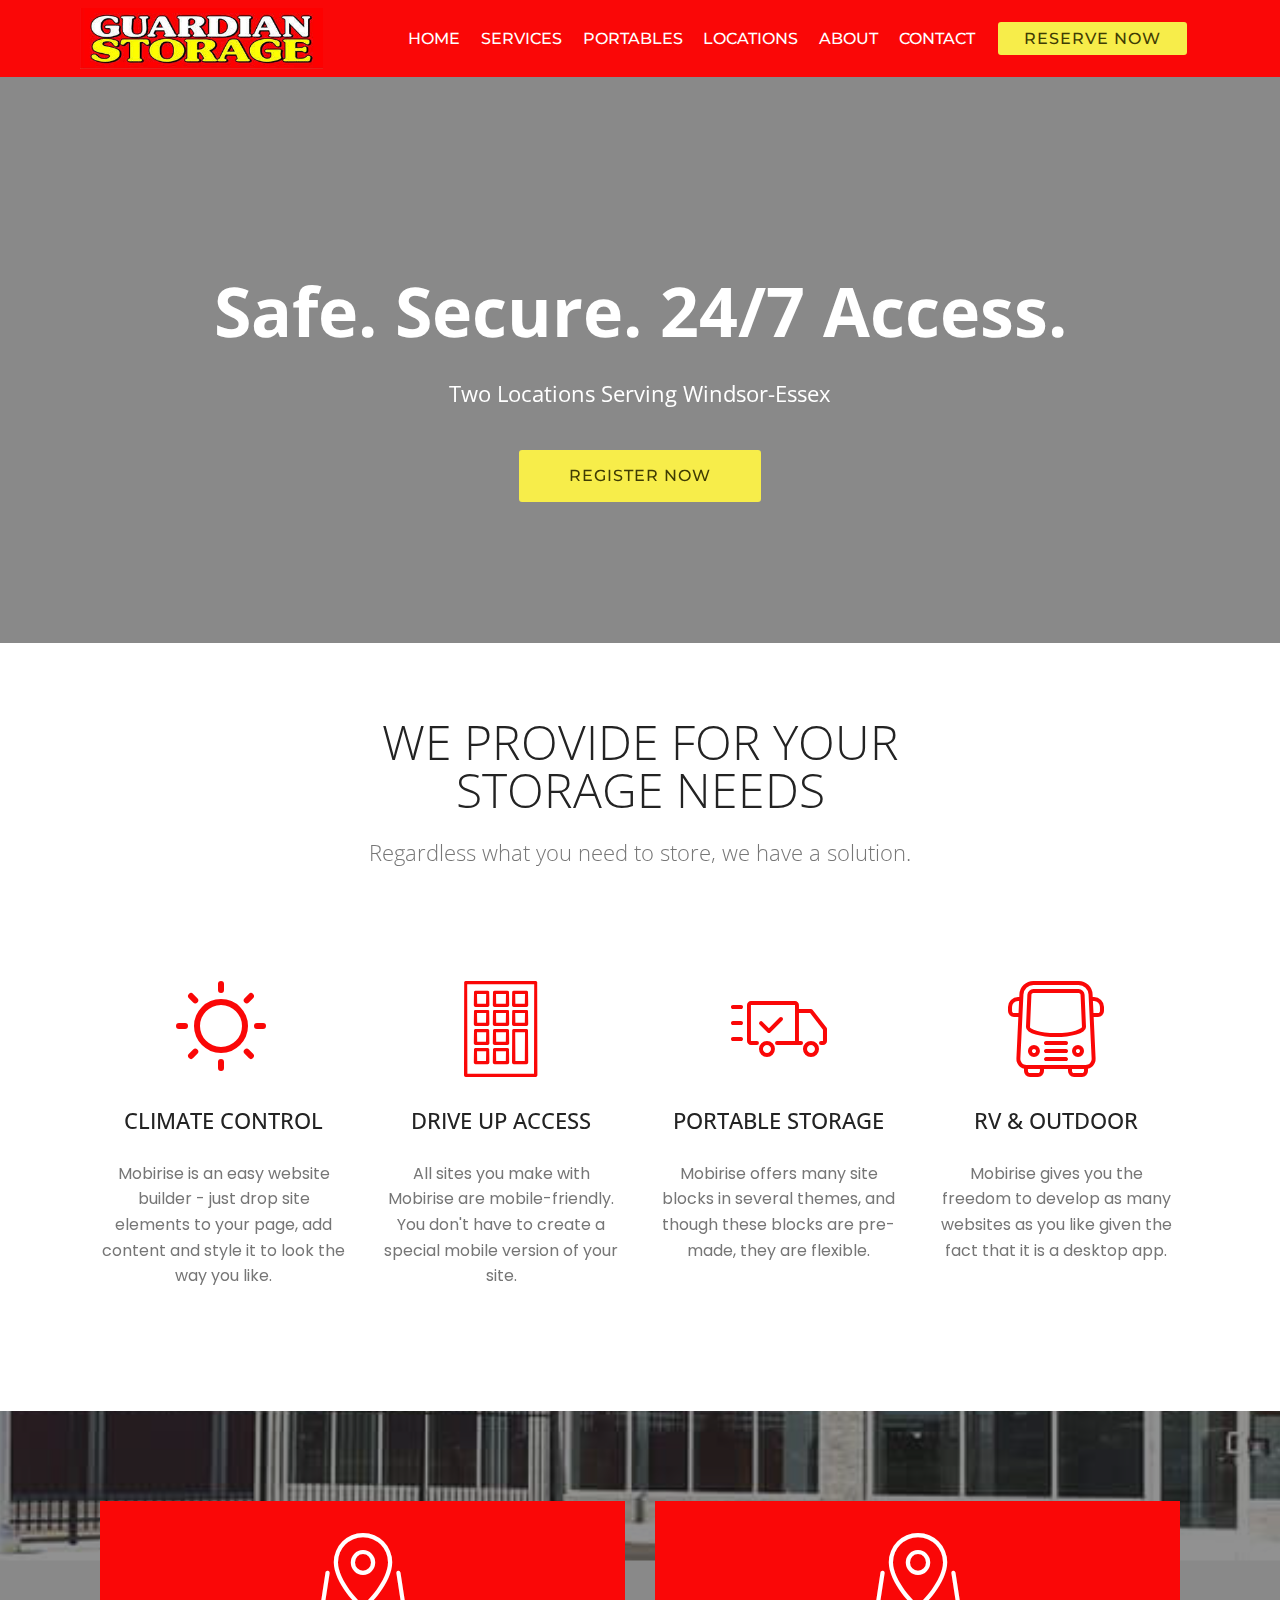
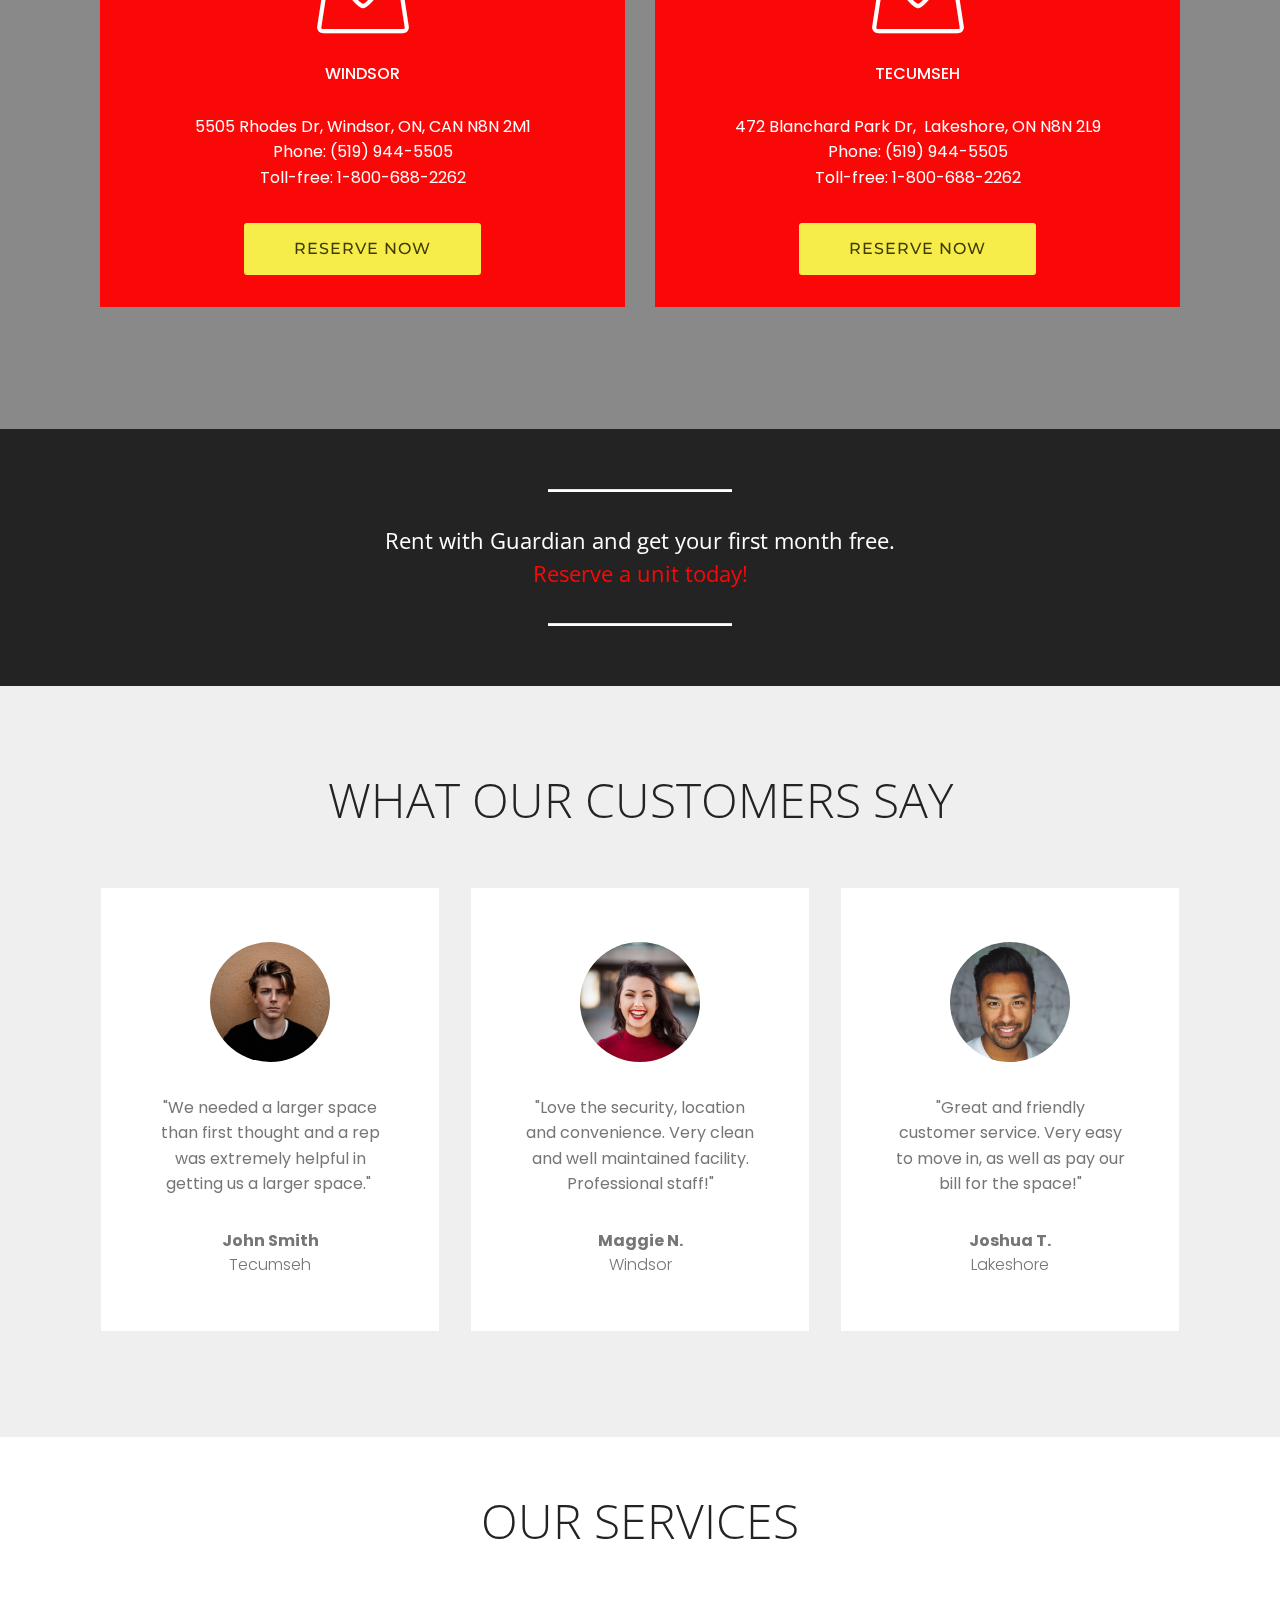
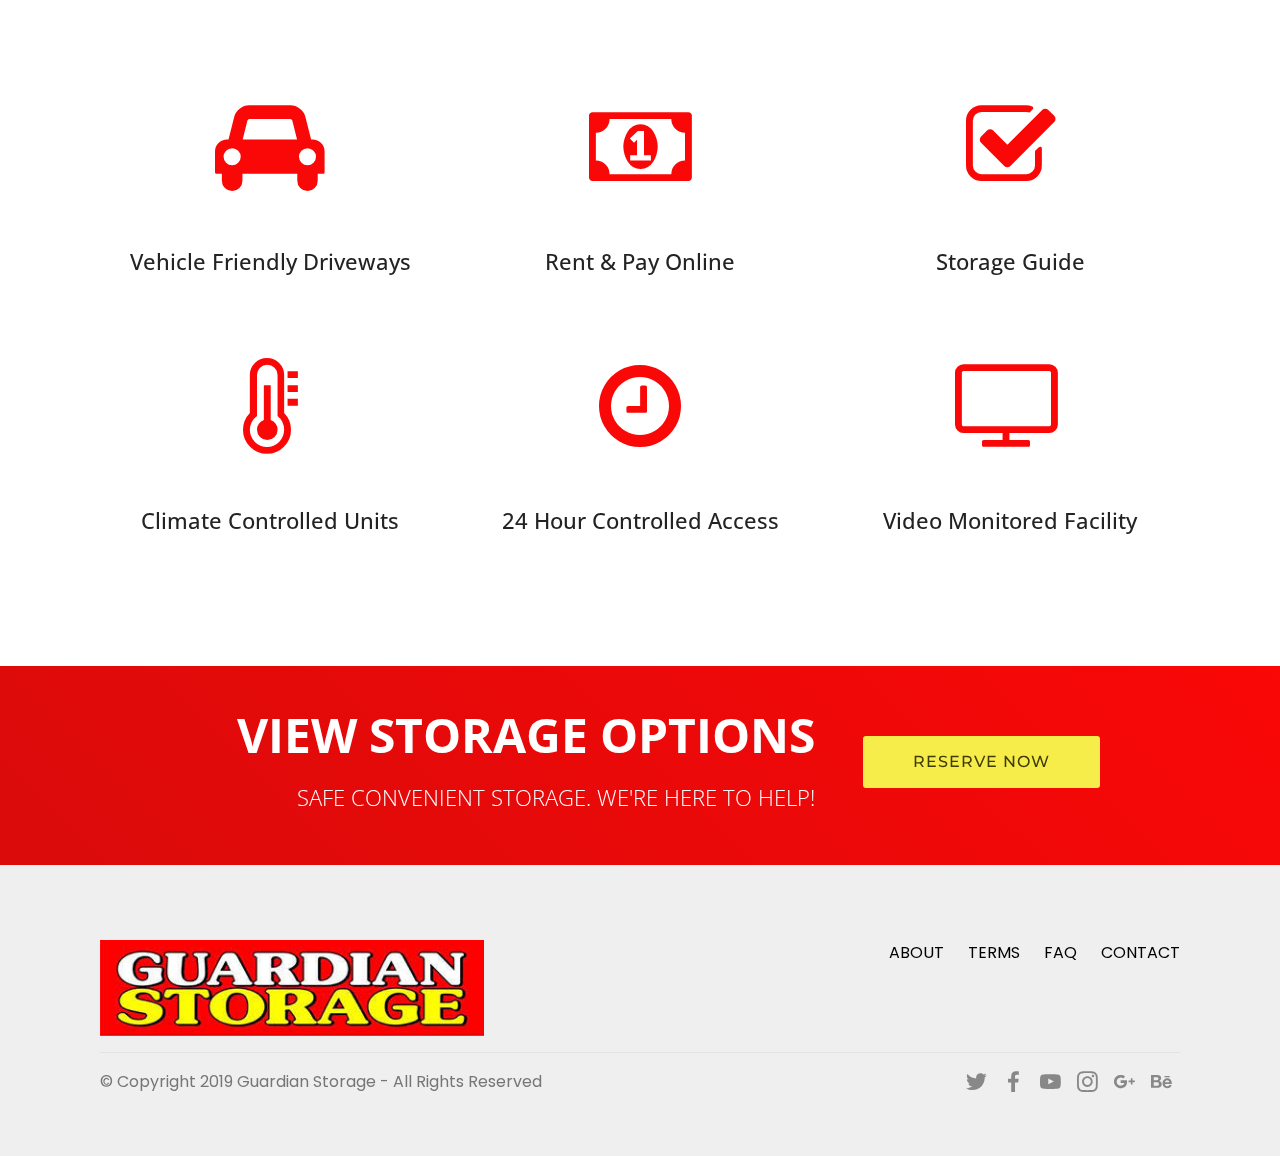
==== commit aaedece1: "create github pages" ====
--- a/index.html
+++ b/index.html
@@ -78,7 +78,7 @@
     </nav>
 </section>
 
-<section class="engine"><a href="https://mobirise.info/t">free amp template</a></section><section class="cid-rv4JffdNLk" data-bg-video="https://vimeo.com/350160552" id="header2-1">
+<section class="engine"><a href="https://mobirise.info/v">html templates</a></section><section class="cid-rv4JffdNLk" data-bg-video="https://vimeo.com/350160552" id="header2-1">
 
     
 
@@ -198,9 +198,9 @@
                 <div class="card-box align-center">
                     <h4 class="card-title mbr-fonts-style display-7">
                         WINDSOR</h4>
-                    <p class="mbr-text mbr-fonts-style display-7">
-                       Mobirise gives you the freedom to develop as many websites as you like given the fact that it is a desktop app.
-                    </p>
+                    <p class="mbr-text mbr-fonts-style display-7">5505 Rhodes Dr,&nbsp;Windsor, ON, CAN N8N 2M1
+<br>Phone: (519) 944-5505 
+<br>Toll-free: 1-800-688-2262</p>
                     <div class="mbr-section-btn text-center"><a href="https://mobirise.co" class="btn btn-secondary display-4">
                             RESERVE NOW</a></div>
                 </div>
@@ -213,9 +213,8 @@
                 <div class="card-box align-center">
                     <h4 class="card-title mbr-fonts-style display-7">
                         TECUMSEH</h4>
-                    <p class="mbr-text mbr-fonts-style display-7">
-                       All sites you make with Mobirise are mobile-friendly. You don't have to create a special mobile version of your site.
-                    </p>
+                    <p class="mbr-text mbr-fonts-style display-7">472 Blanchard Park Dr, &nbsp;Lakeshore, ON&nbsp;N8N 2L9<br>Phone: (519) 944-5505 
+<br>Toll-free: 1-800-688-2262<br></p>
                     <div class="mbr-section-btn text-center"><a href="https://mobirise.co" class="btn btn-secondary display-4">
                             RESERVE NOW</a></div>
                 </div>
@@ -267,8 +266,7 @@
                             <img src="assets/images/face1.jpg">
                         </div>
                         <p class="mbr-text mbr-fonts-style display-7">
-                           Lorem ipsum dolor sit amet, consectetur adipisicing elit. Excepturi, aspernatur, voluptatibus, atque, tempore molestiae.
-                        </p>
+                           "We needed a larger space than first thought and a rep was extremely helpful in getting us a larger space."&nbsp;</p>
                     </div>
                     <div class="card-footer">
                         <div class="mbr-author-name mbr-bold mbr-fonts-style display-7">
@@ -287,11 +285,10 @@
                             <img src="assets/images/face2.jpg">
                         </div>
                         <p class="mbr-text mbr-fonts-style display-7">
-                           Lorem ipsum dolor sit amet, consectetur adipisicing elit. Excepturi, aspernatur, voluptatibus, atque, tempore molestiae.
-                        </p>
+                           "Love the security, location and convenience. Very clean and well maintained facility. Professional staff!"</p>
                     </div>
                     <div class="card-footer">
-                        <div class="mbr-author-name mbr-bold mbr-fonts-style display-7">Diane N</div>
+                        <div class="mbr-author-name mbr-bold mbr-fonts-style display-7">Maggie N.</div>
                         <small class="mbr-author-desc mbr-italic mbr-light mbr-fonts-style display-7">
                                Windsor</small>
                     </div>
@@ -305,14 +302,13 @@
                             <img src="assets/images/face3.jpg">
                         </div>
                         <p class="mbr-text mbr-fonts-style display-7">
-                           Lorem ipsum dolor sit amet, consectetur adipisicing elit. Excepturi, aspernatur, voluptatibus, atque, tempore molestiae.
-                        </p>
+                           "Great and friendly customer service. Very easy to move in, as well as pay our bill for the space!"</p>
                     </div>
                     <div class="card-footer">
                         <div class="mbr-author-name mbr-bold mbr-fonts-style display-7">
-                             Matthew Higher</div>
+                             Joshua T.</div>
                         <small class="mbr-author-desc mbr-italic mbr-light mbr-fonts-style display-7">
-                               Belle River</small>
+                               Lakeshore</small>
                     </div>
                 </div>
             </div>
--- a/assets/mobirise/css/mbr-additional.css
+++ b/assets/mobirise/css/mbr-additional.css
@@ -6102,10 +6102,10 @@
   }
 }
 .cid-rxiuFBDkvP {
-  background: #ffffff;
+  background: #232323;
   padding-top: 60px;
   padding-bottom: 60px;
-  background: linear-gradient(0deg, #ffffff, #ffffff);
+  background: linear-gradient(0deg, #232323, #767676);
 }
 .cid-rxiuFBDkvP .video-block {
   margin: auto;
@@ -6118,7 +6118,7 @@
 .cid-rxizX9c7ld {
   padding-top: 60px;
   padding-bottom: 0px;
-  background-color: #efefef;
+  background-color: #ffffff;
 }
 .cid-rxizX9c7ld .mbr-section-subtitle {
   color: #767676;
@@ -6126,7 +6126,7 @@
 .cid-rxivJ20gaG {
   padding-top: 30px;
   padding-bottom: 30px;
-  background-color: #efefef;
+  background-color: #ffffff;
 }
 .cid-rxivJ20gaG .mbr-text {
   color: #767676;
@@ -6144,7 +6144,7 @@
 .cid-rxivJFX6cx {
   padding-top: 0px;
   padding-bottom: 90px;
-  background-color: #efefef;
+  background-color: #ffffff;
 }
 .cid-rxivJFX6cx .mbr-text {
   color: #767676;
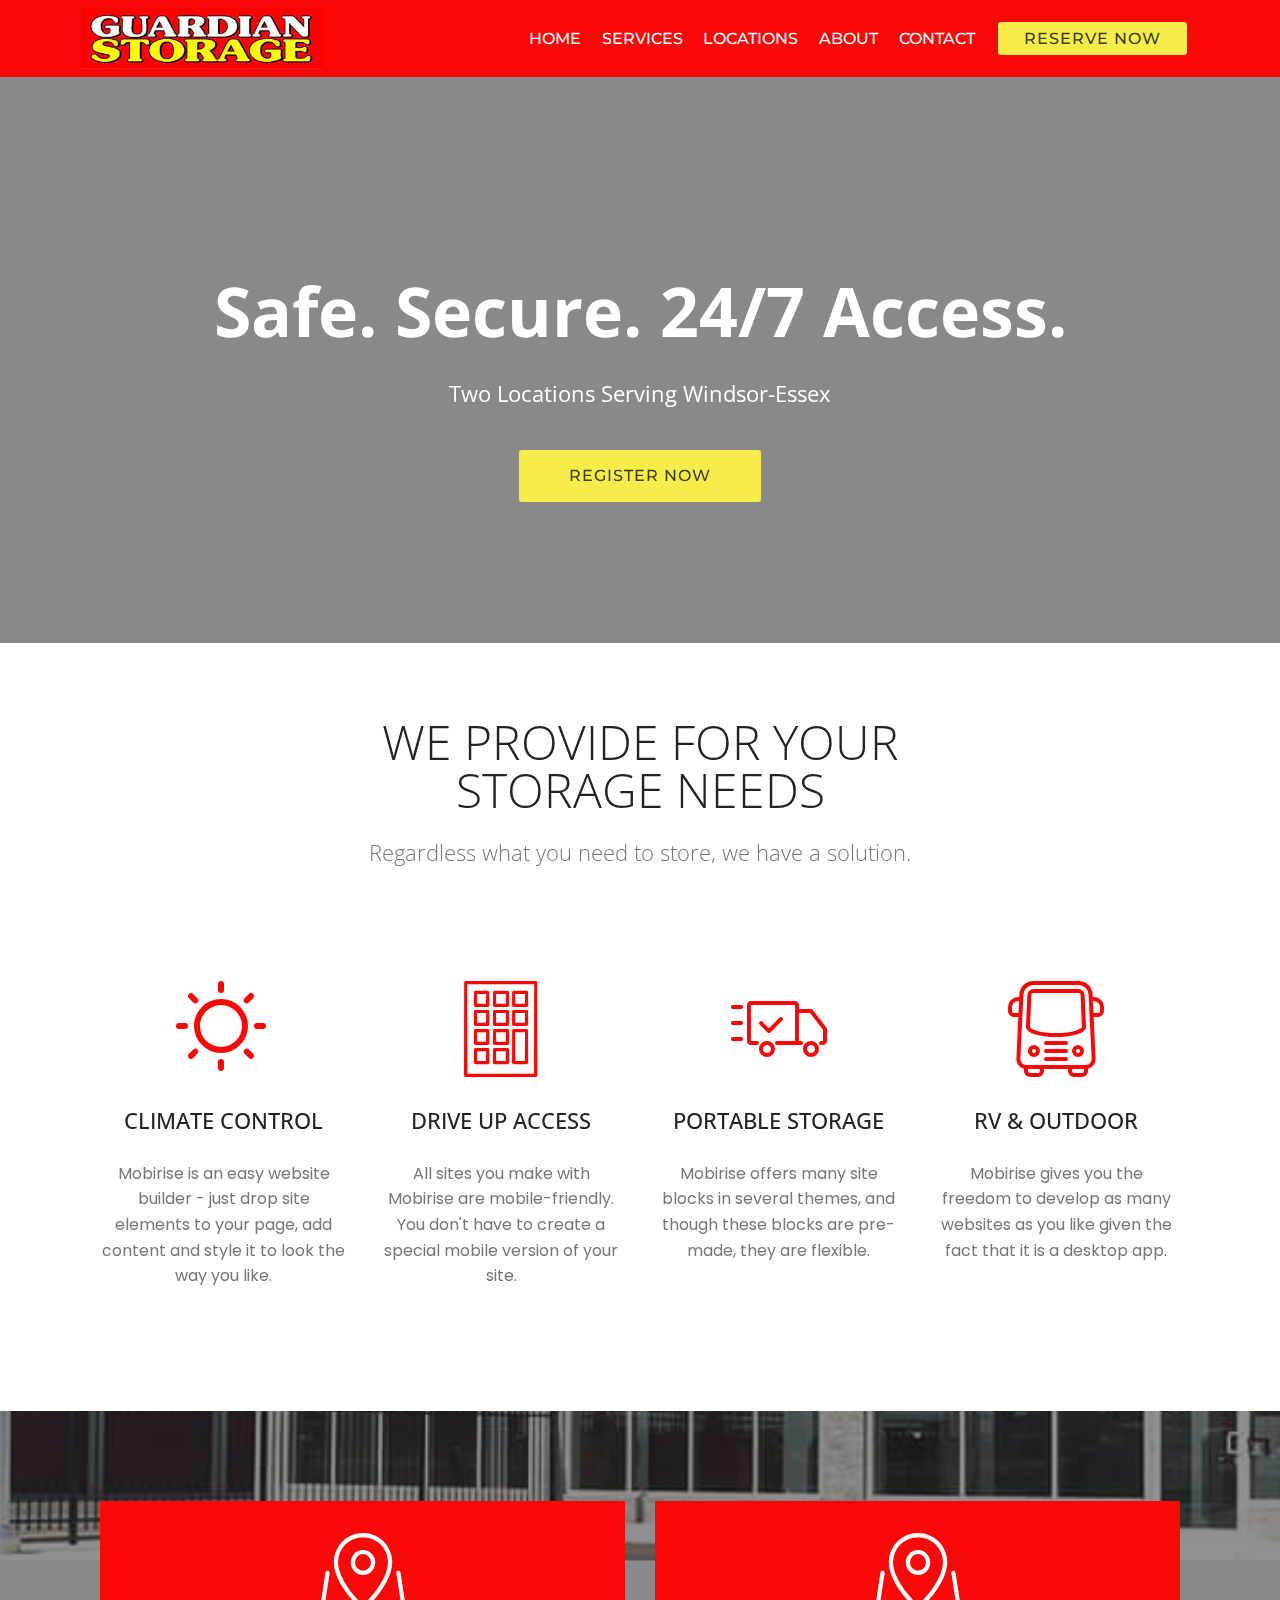
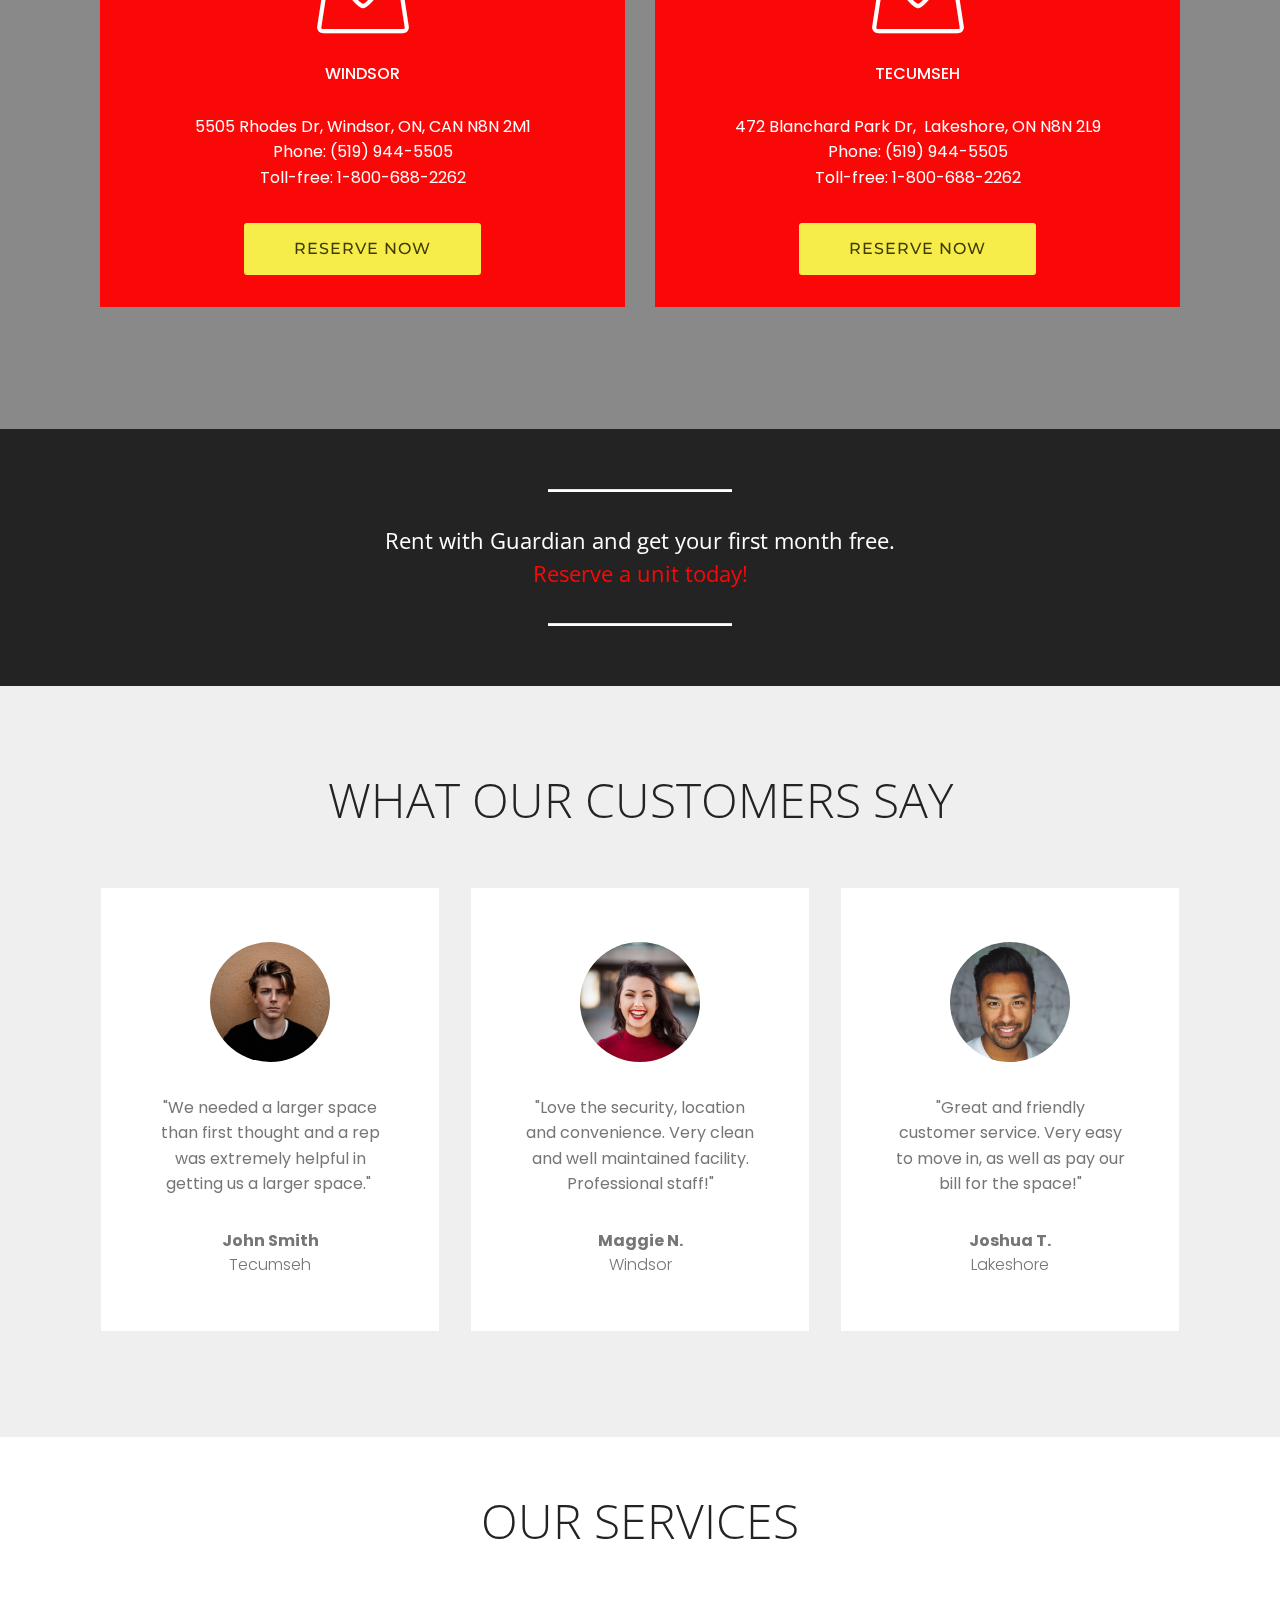
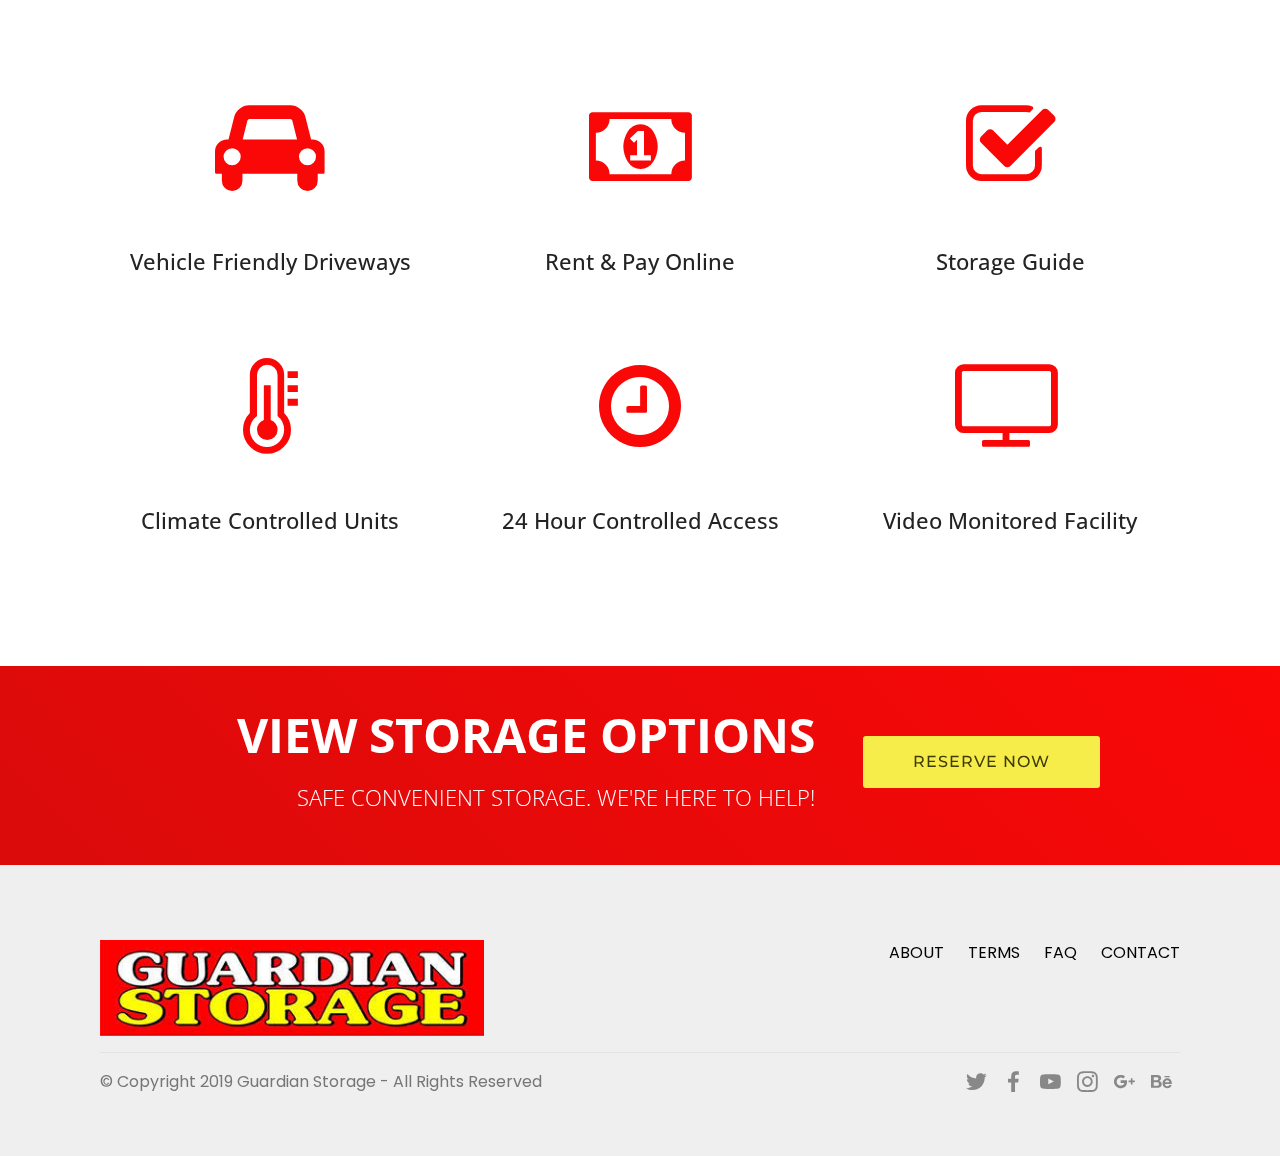
==== commit a9c6fcb3: "create github pages" ====
--- a/index.html
+++ b/index.html
@@ -59,9 +59,7 @@
                         HOME</a>
                 </li><li class="nav-item"><a class="nav-link link text-white display-4" href="page1.html">
                         
-                        SERVICES</a></li><li class="nav-item"><a class="nav-link link text-white display-4" href="page8.html">
-                        
-                        PORTABLES</a></li><li class="nav-item"><a class="nav-link link text-white display-4" href="page3.html">
+                        SERVICES</a></li><li class="nav-item"><a class="nav-link link text-white display-4" href="page3.html">
                         
                         LOCATIONS</a></li><li class="nav-item"><a class="nav-link link text-white display-4" href="page2.html">
                         
@@ -71,14 +69,14 @@
                         
                         CONTACT</a>
                 </li></ul>
-            <div class="navbar-buttons mbr-section-btn"><a class="btn btn-sm btn-secondary display-4" href="https://mobirise.co">
+            <div class="navbar-buttons mbr-section-btn"><a class="btn btn-sm btn-secondary display-4" href="page6.html">
                     
                     RESERVE NOW</a></div>
         </div>
     </nav>
 </section>
 
-<section class="engine"><a href="https://mobirise.info/v">html templates</a></section><section class="cid-rv4JffdNLk" data-bg-video="https://vimeo.com/350160552" id="header2-1">
+<section class="engine"><a href="https://mobirise.info/s">bootstrap themes</a></section><section class="cid-rv4JffdNLk" data-bg-video="https://vimeo.com/350160552" id="header2-1">
 
     
 
@@ -92,7 +90,7 @@
                 
                 <p class="mbr-text pb-3 mbr-fonts-style display-5">
                     Two Locations Serving Windsor-Essex</p>
-                <div class="mbr-section-btn"><a class="btn btn-md btn-secondary display-4" href="https://mobirise.co">REGISTER NOW</a></div>
+                <div class="mbr-section-btn"><a class="btn btn-md btn-secondary display-4" href="page6.html">REGISTER NOW</a></div>
             </div>
         </div>
     </div>
@@ -201,7 +199,7 @@
                     <p class="mbr-text mbr-fonts-style display-7">5505 Rhodes Dr,&nbsp;Windsor, ON, CAN N8N 2M1
 <br>Phone: (519) 944-5505 
 <br>Toll-free: 1-800-688-2262</p>
-                    <div class="mbr-section-btn text-center"><a href="https://mobirise.co" class="btn btn-secondary display-4">
+                    <div class="mbr-section-btn text-center"><a href="page6.html" class="btn btn-secondary display-4">
                             RESERVE NOW</a></div>
                 </div>
             </div>
@@ -215,7 +213,7 @@
                         TECUMSEH</h4>
                     <p class="mbr-text mbr-fonts-style display-7">472 Blanchard Park Dr, &nbsp;Lakeshore, ON&nbsp;N8N 2L9<br>Phone: (519) 944-5505 
 <br>Toll-free: 1-800-688-2262<br></p>
-                    <div class="mbr-section-btn text-center"><a href="https://mobirise.co" class="btn btn-secondary display-4">
+                    <div class="mbr-section-btn text-center"><a href="page6.html" class="btn btn-secondary display-4">
                             RESERVE NOW</a></div>
                 </div>
             </div>
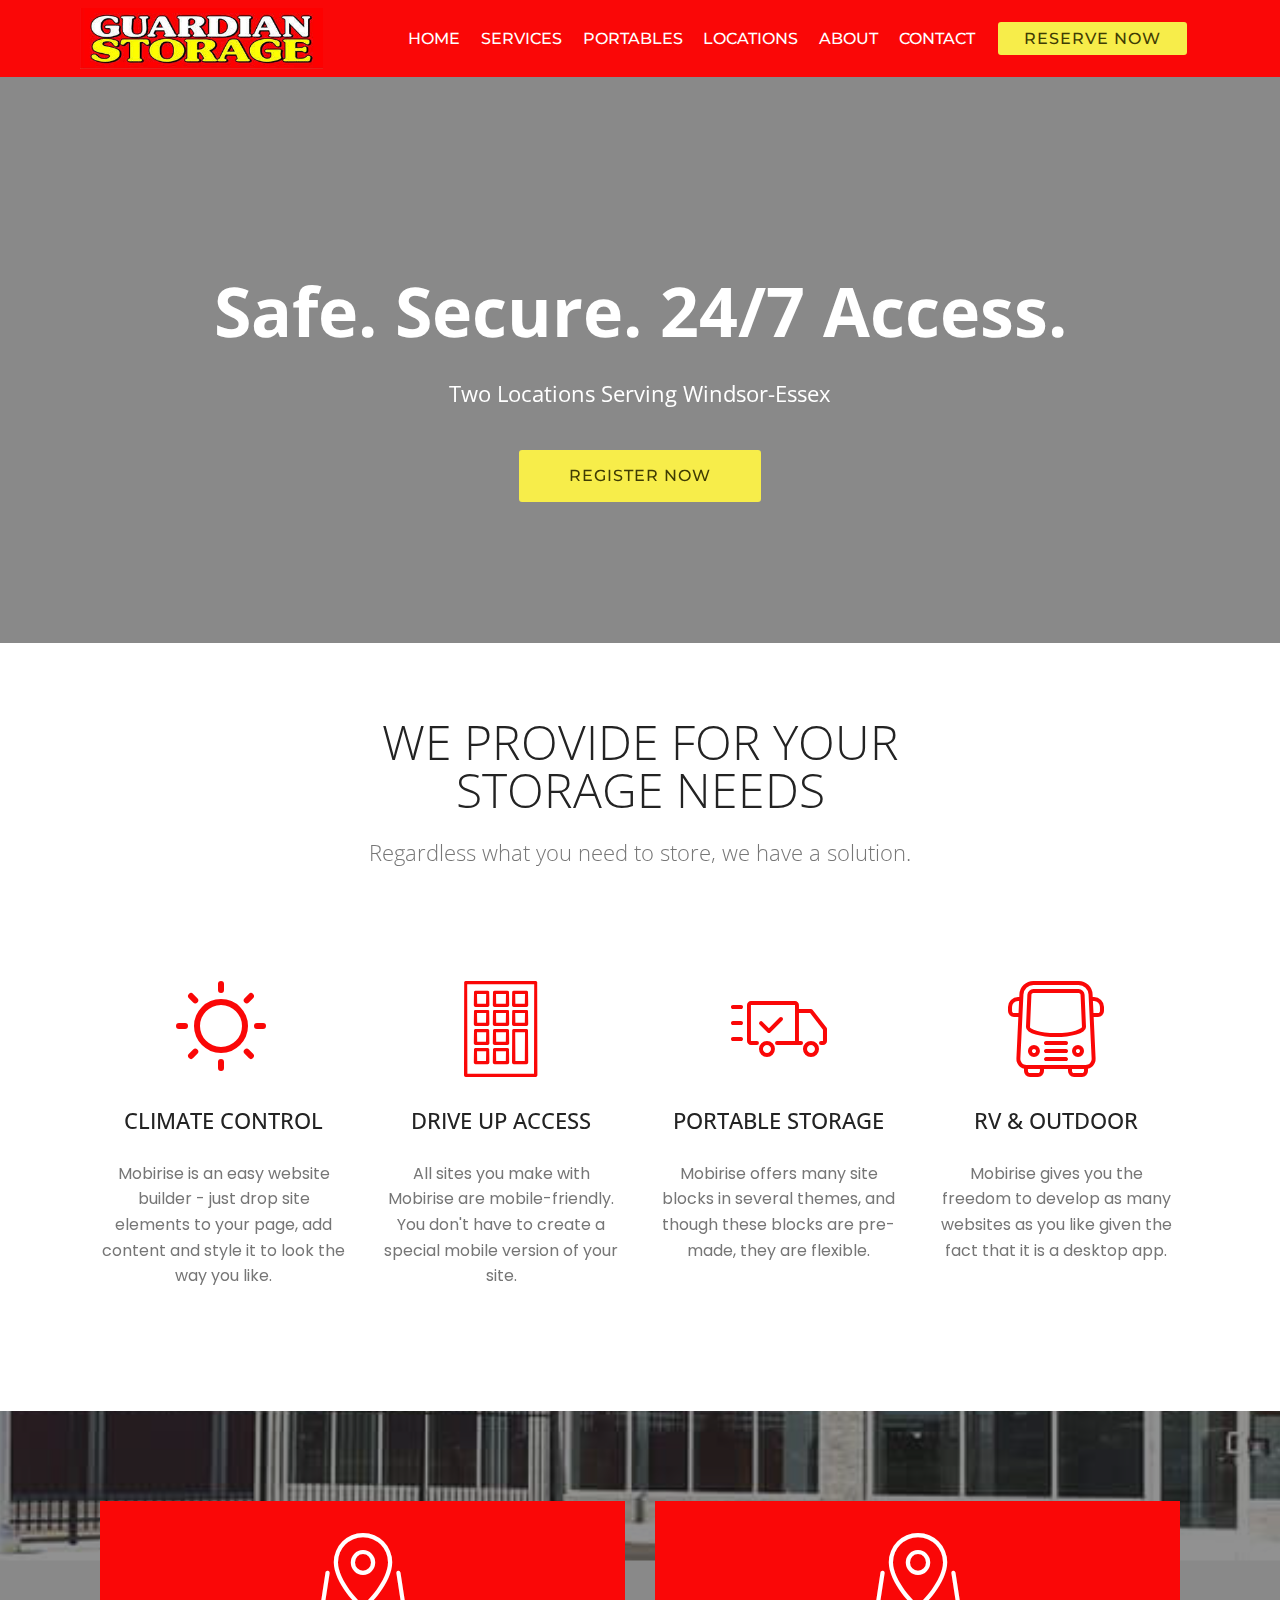
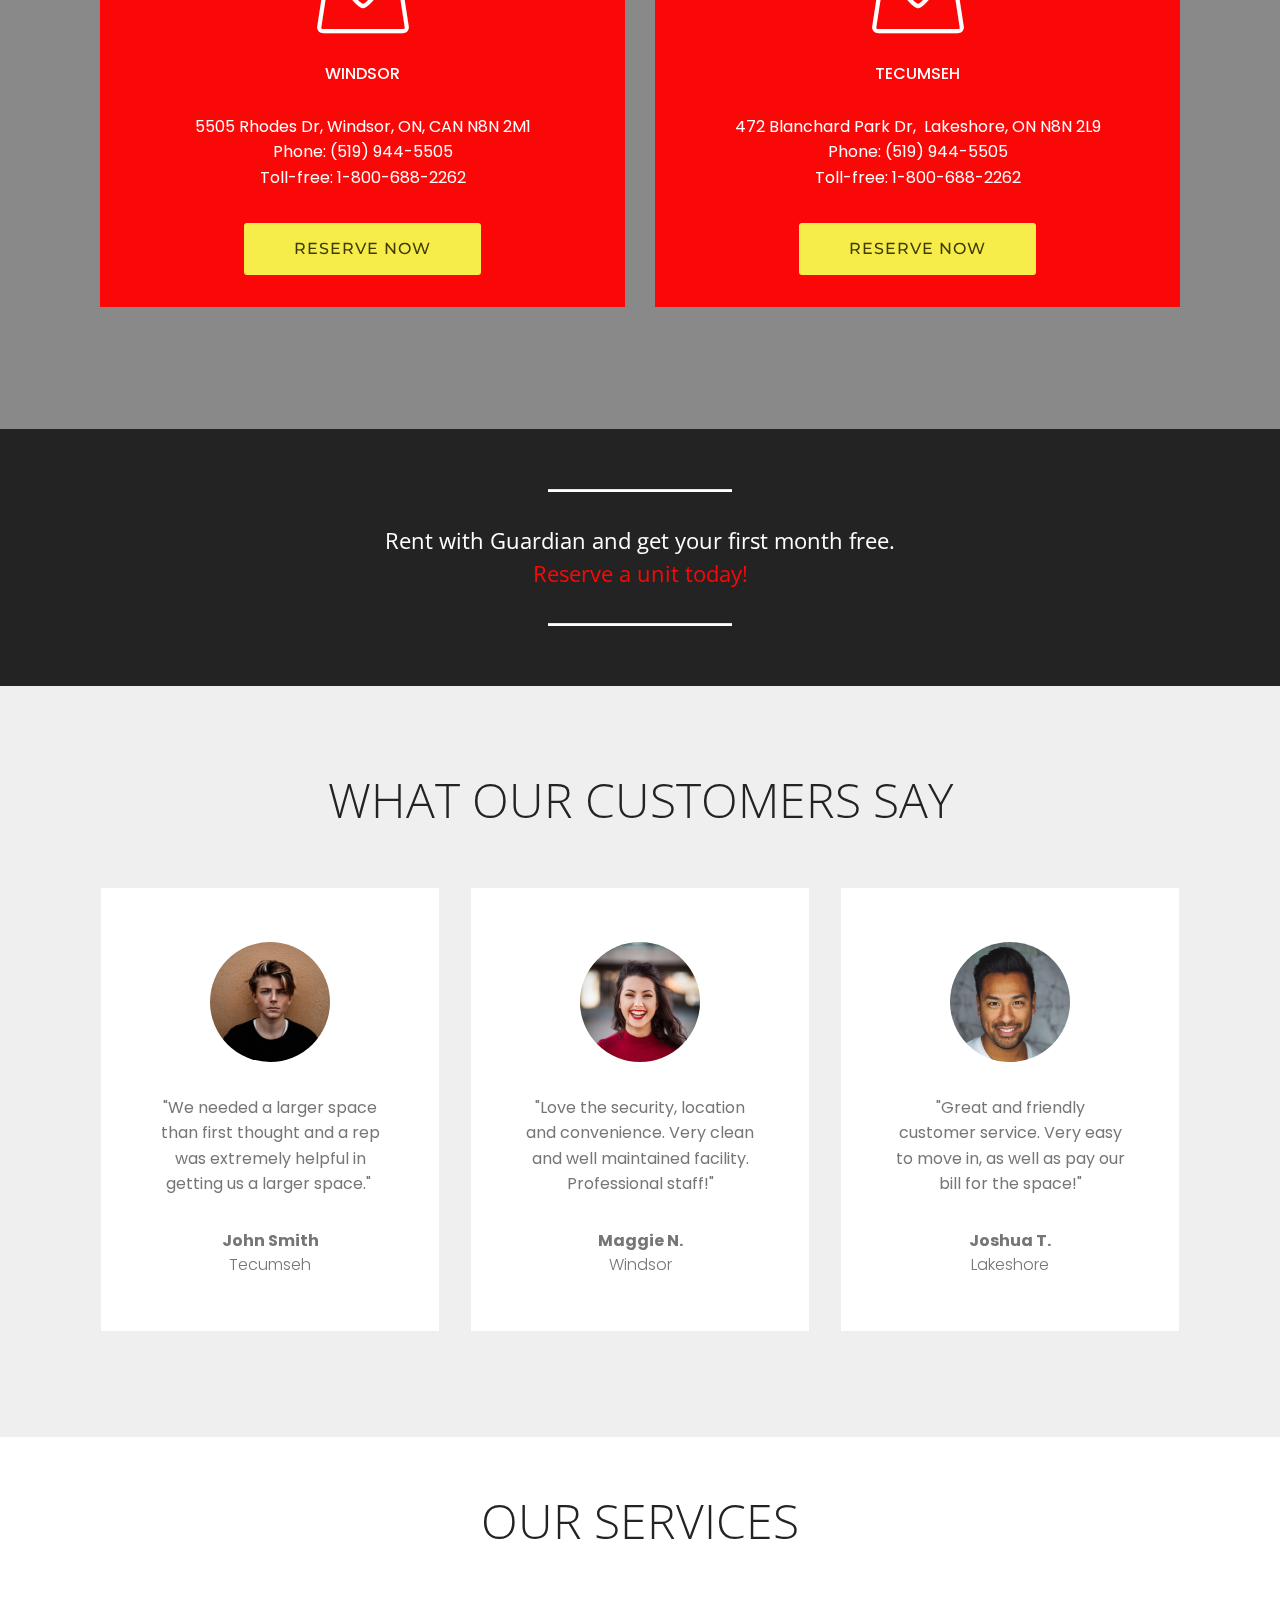
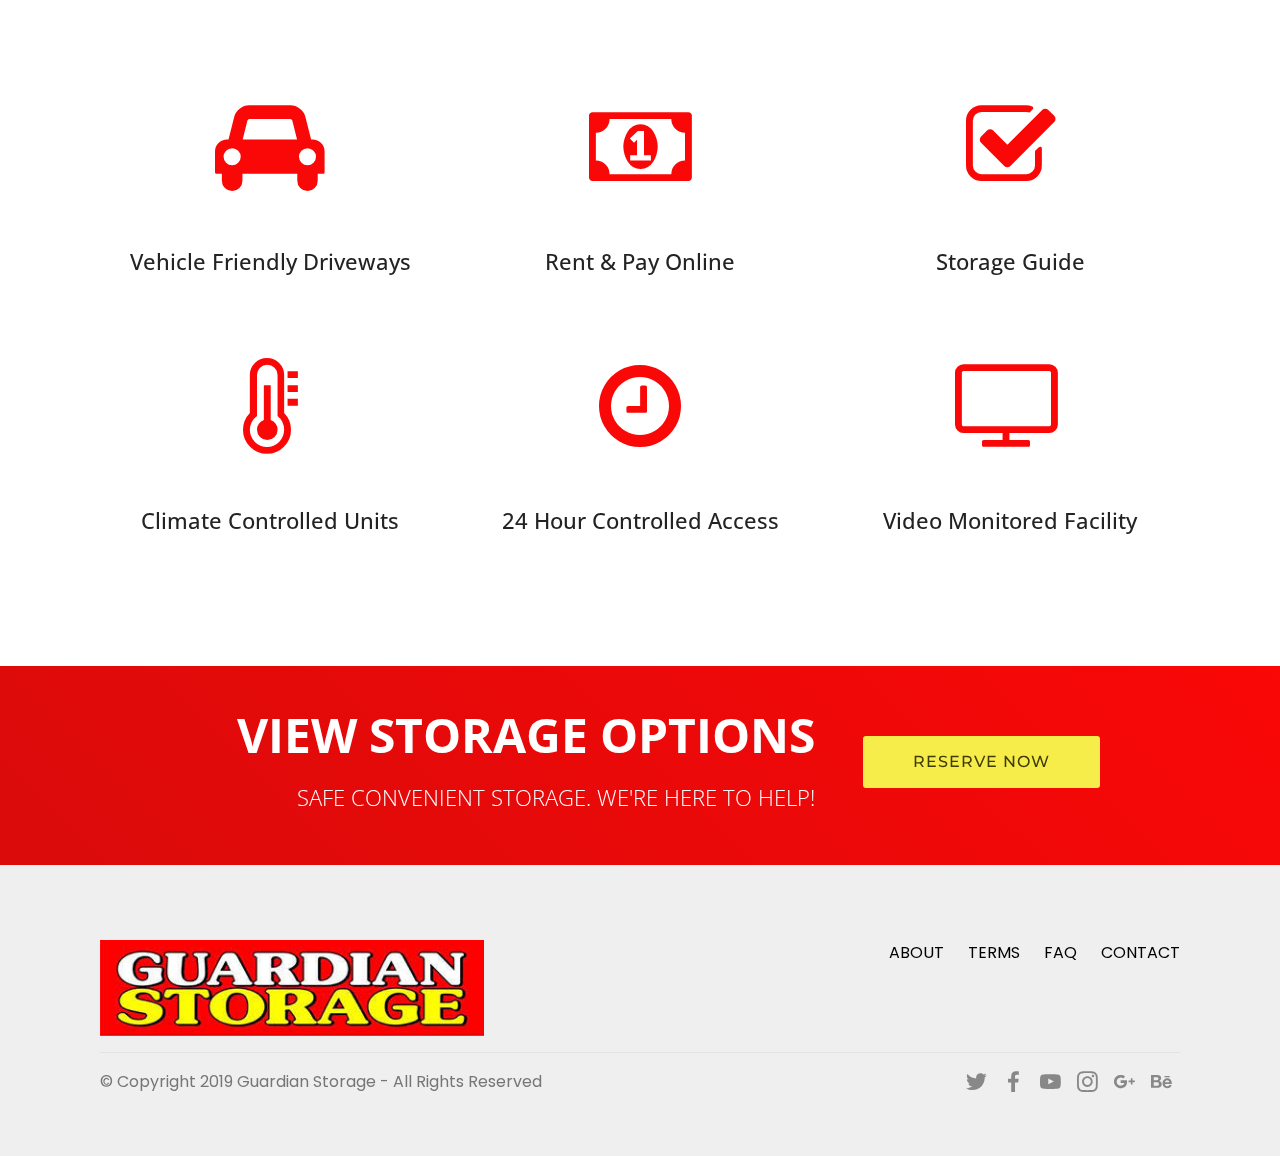
==== commit eb969fd6: "create github pages" ====
--- a/index.html
+++ b/index.html
@@ -59,7 +59,9 @@
                         HOME</a>
                 </li><li class="nav-item"><a class="nav-link link text-white display-4" href="page1.html">
                         
-                        SERVICES</a></li><li class="nav-item"><a class="nav-link link text-white display-4" href="page3.html">
+                        SERVICES</a></li><li class="nav-item"><a class="nav-link link text-white display-4" href="page8.html">
+                        
+                        PORTABLES</a></li><li class="nav-item"><a class="nav-link link text-white display-4" href="page3.html">
                         
                         LOCATIONS</a></li><li class="nav-item"><a class="nav-link link text-white display-4" href="page2.html">
                         
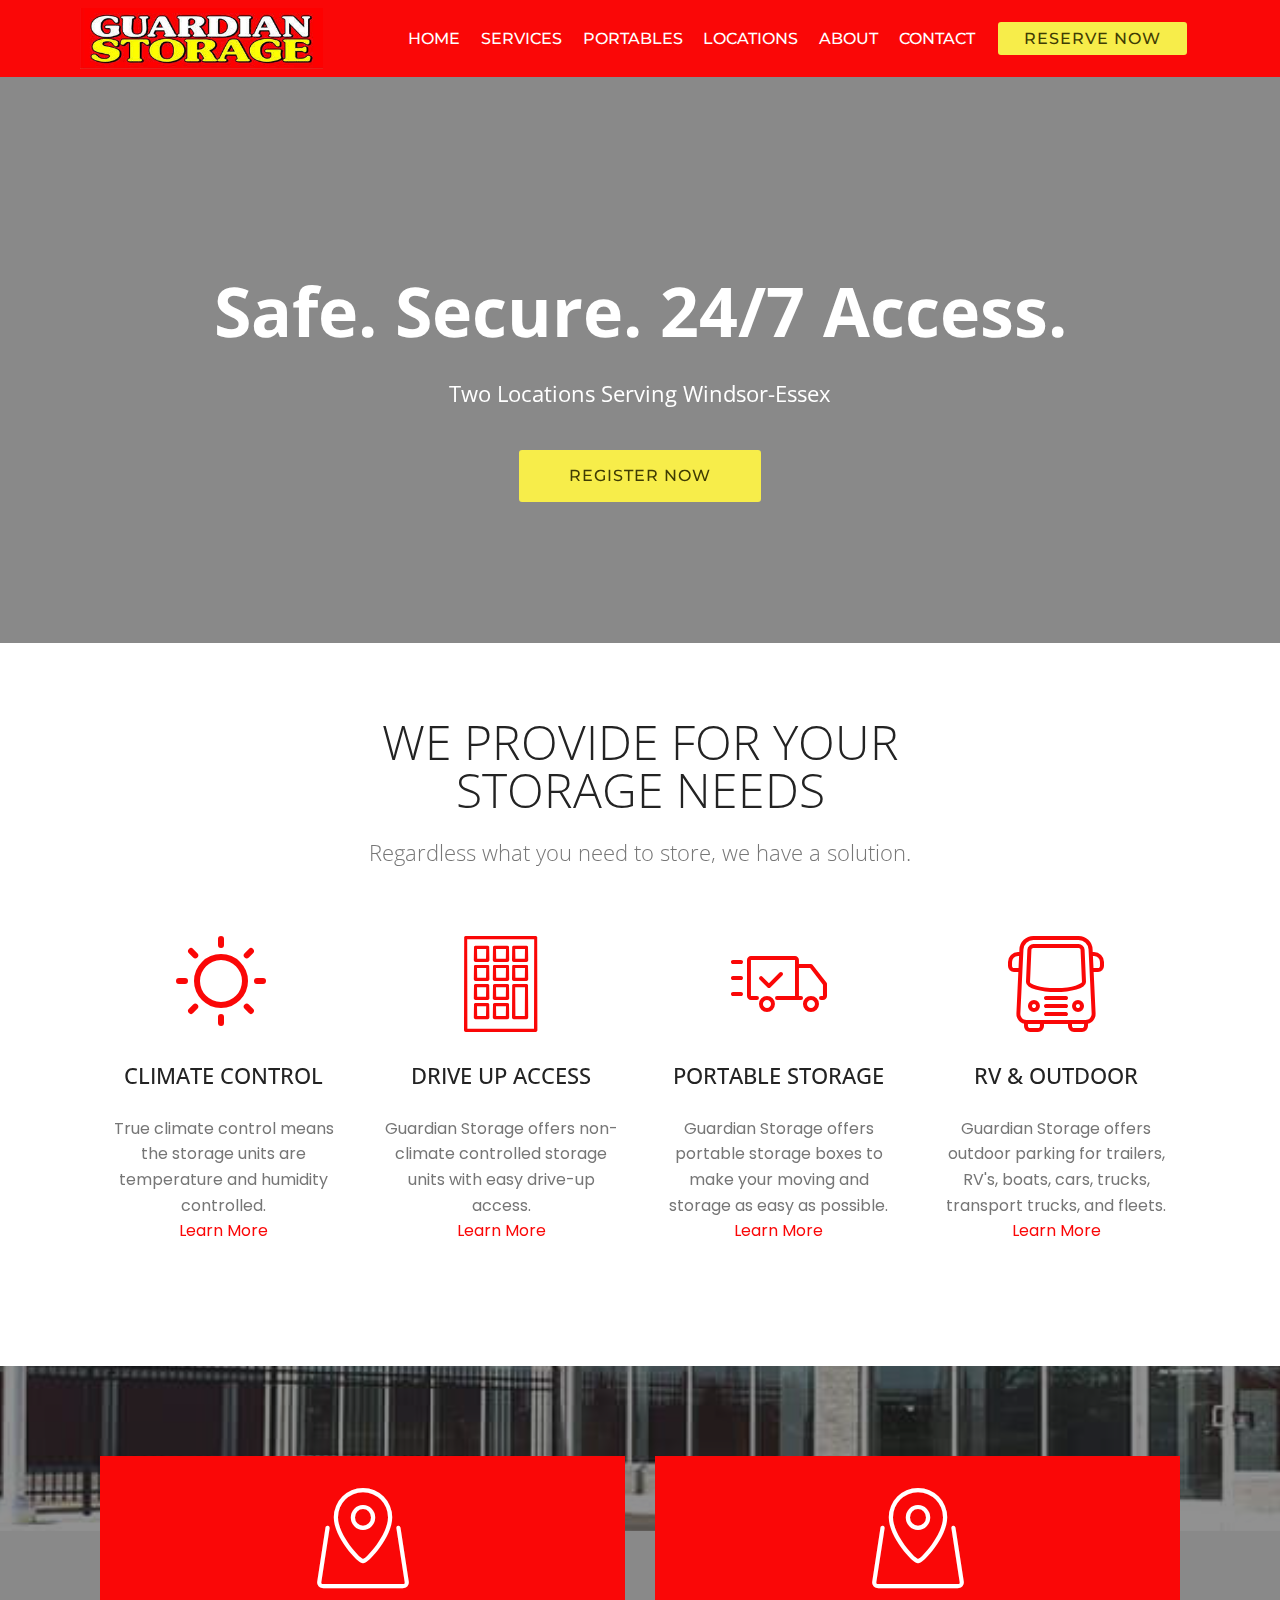
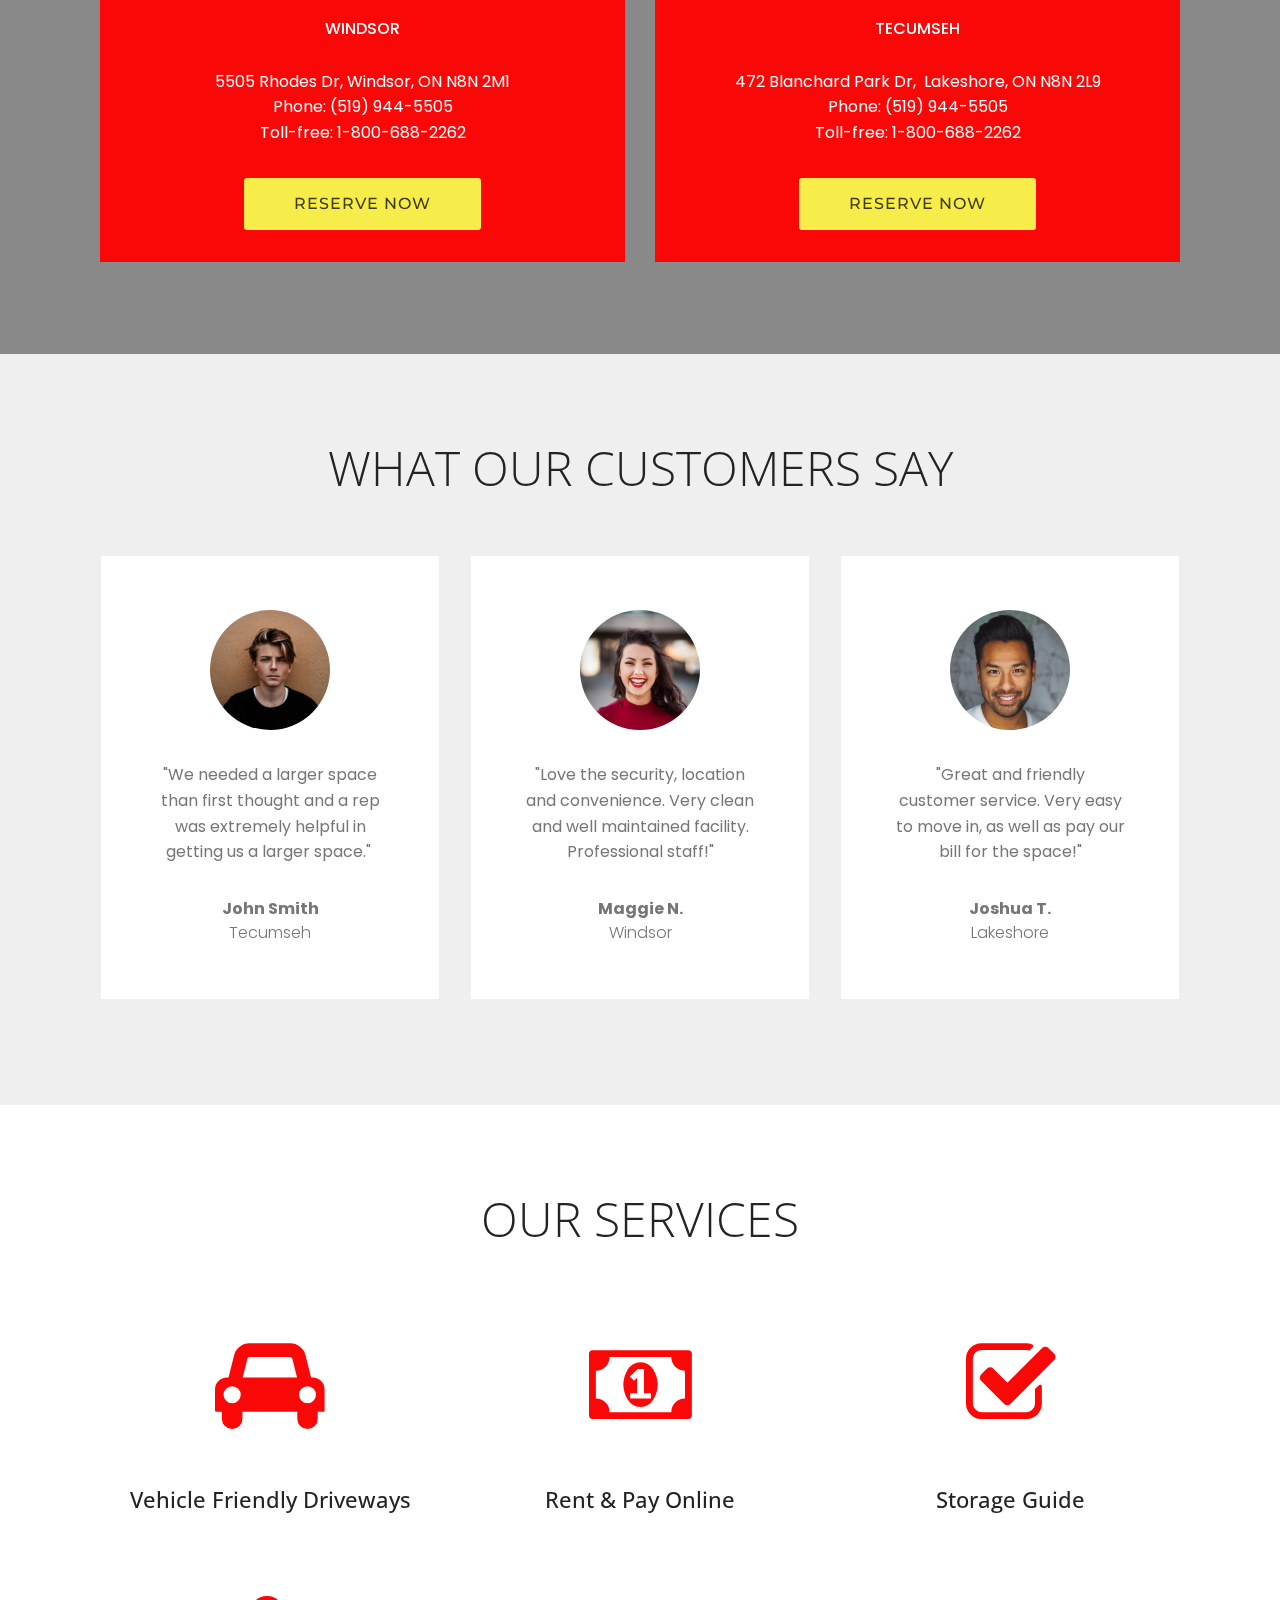
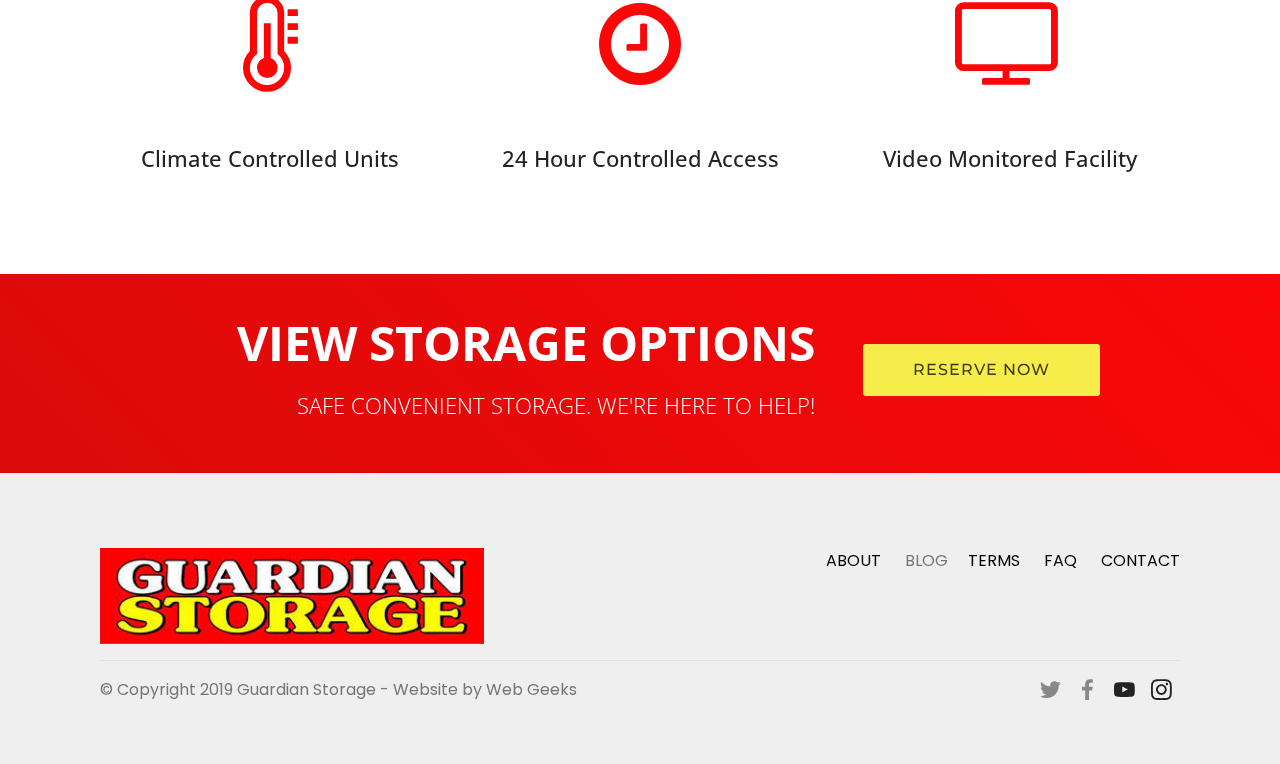
==== commit 493431c9: "create github pages" ====
--- a/index.html
+++ b/index.html
@@ -13,8 +13,8 @@
   <link rel="stylesheet" href="assets/font-awesome/css/font-awesome.css">
   <link rel="stylesheet" href="assets/web/assets/mobirise-icons/mobirise-icons.css">
   <link rel="stylesheet" href="assets/web/assets/mobirise-icons-bold/mobirise-icons-bold.css">
+  <link rel="stylesheet" href="assets/icon54/style.css">
   <link rel="stylesheet" href="assets/icons-mind/style.css">
-  <link rel="stylesheet" href="assets/icon54/style.css">
   <link rel="stylesheet" href="assets/tether/tether.min.css">
   <link rel="stylesheet" href="assets/soundcloud-plugin/style.css">
   <link rel="stylesheet" href="assets/bootstrap/css/bootstrap.min.css">
@@ -78,7 +78,7 @@
     </nav>
 </section>
 
-<section class="engine"><a href="https://mobirise.info/s">bootstrap themes</a></section><section class="cid-rv4JffdNLk" data-bg-video="https://vimeo.com/350160552" id="header2-1">
+<section class="engine"><a href="https://mobirise.info/n">free simple site templates</a></section><section class="cid-rv4JffdNLk" data-bg-video="https://vimeo.com/350160552" id="header2-1">
 
     
 
@@ -131,8 +131,7 @@
                 <div class="card-box">
                     <h4 class="card-title py-3 mbr-fonts-style display-5">
                         CLIMATE CONTROL</h4>
-                    <p class="mbr-text mbr-fonts-style display-7">
-                        Mobirise is an easy website builder - just drop site elements to your page, add content and style it to look the way you like.
+                    <p class="mbr-text mbr-fonts-style display-7">True climate control means the storage units are temperature and humidity controlled.<br><a href="page1.html#services2-w">Learn More</a>
                     </p>
                 </div>
             </div>
@@ -145,7 +144,7 @@
                     <h4 class="card-title py-3 mbr-fonts-style display-5">
                         DRIVE UP ACCESS</h4>
                     <p class="mbr-text mbr-fonts-style display-7">
-                        All sites you make with Mobirise are mobile-friendly. You don't have to create a special mobile version of your site.
+                        Guardian Storage offers non-climate controlled storage units with easy drive-up access.<br><a href="page1.html#services2-x">Learn More</a>
                     </p>
                 </div>
             </div>
@@ -157,7 +156,7 @@
                 <div class="card-box">
                     <h4 class="card-title py-3 mbr-fonts-style display-5">PORTABLE STORAGE</h4>
                     <p class="mbr-text mbr-fonts-style display-7">
-                        Mobirise offers many site blocks in several themes, and though these blocks are pre-made, they are flexible.
+                        Guardian Storage offers portable storage boxes to make your moving and storage as easy as possible.<br><a href="page8.html">Learn More</a>
                     </p>
                 </div>
             </div>
@@ -170,7 +169,7 @@
                     <h4 class="card-title py-3 mbr-fonts-style display-5">
                         RV &amp; OUTDOOR</h4>
                     <p class="mbr-text mbr-fonts-style display-7">
-                       Mobirise gives you the freedom to develop as many websites as you like given the fact that it is a desktop app.
+                       Guardian Storage offers outdoor parking for trailers, RV's, boats, cars, trucks, transport trucks, and fleets.<br><a href="page1.html#services2-z">Learn More</a> 
                     </p>
                 </div>
             </div>
@@ -198,7 +197,7 @@
                 <div class="card-box align-center">
                     <h4 class="card-title mbr-fonts-style display-7">
                         WINDSOR</h4>
-                    <p class="mbr-text mbr-fonts-style display-7">5505 Rhodes Dr,&nbsp;Windsor, ON, CAN N8N 2M1
+                    <p class="mbr-text mbr-fonts-style display-7">5505 Rhodes Dr,&nbsp;Windsor, ON N8N 2M1
 <br>Phone: (519) 944-5505 
 <br>Toll-free: 1-800-688-2262</p>
                     <div class="mbr-section-btn text-center"><a href="page6.html" class="btn btn-secondary display-4">
@@ -227,20 +226,6 @@
     </div>
 </section>
 
-<section class="mbr-section article content10 cid-rxcWTQi4Jc" id="content10-2b">
-    
-     
-
-    <div class="container">
-        <div class="inner-container" style="width: 66%;">
-            <hr class="line" style="width: 25%;">
-            <div class="section-text align-center mbr-white mbr-fonts-style display-5">
-                    Rent with Guardian and get your first month free.<br><a href="page6.html">Reserve a unit today!</a></div>
-            <hr class="line" style="width: 25%;">
-        </div>
-    </div>
-</section>
-
 <section class="testimonials1 cid-rv4RyFNguH" id="testimonials1-6">
 
     
@@ -473,8 +458,7 @@
                 </div>
             </div>
             <div class="col-md-9">
-                <p class="mbr-text align-right links mbr-fonts-style display-7"><a href="page2.html" class="text-black">ABOUT </a>&nbsp;&nbsp;&nbsp;&nbsp;
-                    <a href="#" class="text-black">TERMS</a> &nbsp;&nbsp;&nbsp;&nbsp;
+                <p class="mbr-text align-right links mbr-fonts-style display-7"><a href="page2.html" class="text-black">ABOUT </a>&nbsp; &nbsp; &nbsp;BLOG &nbsp; &nbsp;&nbsp;<a href="#" class="text-black">TERMS</a> &nbsp;&nbsp;&nbsp;&nbsp;
                     <a href="page7.html" class="text-black">FAQ</a> &nbsp;&nbsp;&nbsp;&nbsp;
                     <a href="page5.html" class="text-black">CONTACT</a>
                 </p>
@@ -489,8 +473,7 @@
             <div class="media-container-row mbr-white">
                 <div class="col-md-6 copyright">
                     <p class="mbr-text mbr-fonts-style display-7">
-                        © Copyright 2019 Guardian Storage - All Rights Reserved
-                    </p>
+                        © Copyright 2019 Guardian Storage - Website by Web Geeks</p>
                 </div>
                 <div class="col-md-6">
                     <div class="social-list align-right">
@@ -500,30 +483,22 @@
                             </a>
                         </div>
                         <div class="soc-item">
-                            <a href="https://www.facebook.com/pages/Mobirise/1616226671953247" target="_blank">
-                                <span class="socicon-facebook socicon mbr-iconfont mbr-iconfont-social"></span>
+                            <a href="https://www.facebook.com/pages/Guardian-Storage-Ltd/144855215584094" target="_blank">
+                                <span class="mbr-iconfont mbr-iconfont-social socicon-facebook socicon"></span>
                             </a>
                         </div>
                         <div class="soc-item">
-                            <a href="https://www.youtube.com/c/mobirise" target="_blank">
-                                <span class="socicon-youtube socicon mbr-iconfont mbr-iconfont-social"></span>
-                            </a>
+                            
+                                <span class="mbr-iconfont mbr-iconfont-social socicon-youtube socicon"></span>
+                            
                         </div>
                         <div class="soc-item">
-                            <a href="https://instagram.com/mobirise" target="_blank">
-                                <span class="socicon-instagram socicon mbr-iconfont mbr-iconfont-social"></span>
-                            </a>
-                        </div>
-                        <div class="soc-item">
-                            <a href="https://plus.google.com/u/0/+Mobirise" target="_blank">
-                                <span class="socicon-googleplus socicon mbr-iconfont mbr-iconfont-social"></span>
-                            </a>
-                        </div>
-                        <div class="soc-item">
-                            <a href="https://www.behance.net/Mobirise" target="_blank">
-                                <span class="socicon-behance socicon mbr-iconfont mbr-iconfont-social"></span>
-                            </a>
-                        </div>
+                            
+                                <span class="mbr-iconfont mbr-iconfont-social socicon-instagram socicon"></span>
+                            
+                        </div>
+                        
+                        
                     </div>
                 </div>
             </div>
--- a/assets/mobirise/css/mbr-additional.css
+++ b/assets/mobirise/css/mbr-additional.css
@@ -1739,7 +1739,7 @@
   color: #767676;
 }
 .cid-rvt9qU4QoD {
-  padding-top: 90px;
+  padding-top: 45px;
   padding-bottom: 90px;
   background-color: #ffffff;
 }
@@ -1758,7 +1758,7 @@
 }
 .cid-rv4PMsL329 {
   padding-top: 90px;
-  padding-bottom: 90px;
+  padding-bottom: 60px;
   background-image: url("../../../assets/images/header-2018-01-29-1160x340.jpg");
 }
 .cid-rv4PMsL329 h4 {
@@ -1798,29 +1798,6 @@
 .cid-rv4PMsL329 .card-box .mbr-section-btn a {
   margin-top: 1rem;
   margin-bottom: 0;
-}
-.cid-rxcWTQi4Jc {
-  padding-top: 60px;
-  padding-bottom: 60px;
-  background-color: #232323;
-}
-.cid-rxcWTQi4Jc .line {
-  background-color: #ffffff;
-  color: #ffffff;
-  align: center;
-  height: 2px;
-  margin: 0 auto;
-}
-.cid-rxcWTQi4Jc .section-text {
-  padding: 2rem 0;
-}
-.cid-rxcWTQi4Jc .inner-container {
-  margin: 0 auto;
-}
-@media (max-width: 768px) {
-  .cid-rxcWTQi4Jc .inner-container {
-    width: 100% !important;
-  }
 }
 .cid-rv4RyFNguH {
   padding-top: 90px;
@@ -1881,18 +1858,18 @@
   }
 }
 .cid-rv4VdM9Brd {
-  padding-top: 60px;
-  padding-bottom: 0px;
-  background-color: #ffffff;
-}
-.cid-rv4VdM9Brd .mbr-section-subtitle {
-  color: #767676;
-}
-.cid-rv4UbtKwQ9 {
   padding-top: 90px;
   padding-bottom: 0px;
   background-color: #ffffff;
 }
+.cid-rv4VdM9Brd .mbr-section-subtitle {
+  color: #767676;
+}
+.cid-rv4UbtKwQ9 {
+  padding-top: 30px;
+  padding-bottom: 0px;
+  background-color: #ffffff;
+}
 .cid-rv4UbtKwQ9 .mbr-text {
   color: #767676;
 }
@@ -1908,7 +1885,7 @@
 }
 .cid-rv4UvfXnfq {
   padding-top: 0px;
-  padding-bottom: 90px;
+  padding-bottom: 60px;
   background-color: #ffffff;
 }
 .cid-rv4UvfXnfq .mbr-text {
@@ -2709,7 +2686,7 @@
 }
 .cid-rxbdtYRxIa {
   padding-top: 30px;
-  padding-bottom: 90px;
+  padding-bottom: 60px;
   background-color: #ffffff;
 }
 .cid-rxbdtYRxIa h4 {
@@ -2742,39 +2719,39 @@
 .cid-rxcorsGgjw .btn {
   margin: 0 0 .5rem 0;
 }
-.cid-rxhQGuBYXi {
+.cid-rxFsqddYkM {
   padding-top: 75px;
   padding-bottom: 45px;
   background-color: #efefef;
 }
 @media (max-width: 767px) {
-  .cid-rxhQGuBYXi .media-wrap {
+  .cid-rxFsqddYkM .media-wrap {
     margin-bottom: 1rem;
     text-align: center;
   }
 }
-.cid-rxhQGuBYXi .media-wrap .mbr-iconfont-logo {
+.cid-rxFsqddYkM .media-wrap .mbr-iconfont-logo {
   font-size: 7rem;
   color: #f36;
 }
-.cid-rxhQGuBYXi .media-wrap img {
+.cid-rxFsqddYkM .media-wrap img {
   height: 6rem;
 }
-.cid-rxhQGuBYXi .mbr-text {
+.cid-rxFsqddYkM .mbr-text {
   color: #767676;
 }
 @media (max-width: 767px) {
-  .cid-rxhQGuBYXi .footer-lower .copyright {
+  .cid-rxFsqddYkM .footer-lower .copyright {
     margin-bottom: 1rem;
     text-align: center;
   }
 }
-.cid-rxhQGuBYXi .footer-lower hr {
+.cid-rxFsqddYkM .footer-lower hr {
   margin: 1rem 0;
   border-color: #000;
   opacity: .05;
 }
-.cid-rxhQGuBYXi .footer-lower .social-list {
+.cid-rxFsqddYkM .footer-lower .social-list {
   padding-left: 0;
   margin-bottom: 0;
   list-style: none;
@@ -2784,24 +2761,24 @@
   -webkit-justify-content: flex-end;
   justify-content: flex-end;
 }
-.cid-rxhQGuBYXi .footer-lower .social-list .mbr-iconfont-social {
+.cid-rxFsqddYkM .footer-lower .social-list .mbr-iconfont-social {
   font-size: 1.3rem;
   color: #232323;
 }
-.cid-rxhQGuBYXi .footer-lower .social-list .soc-item {
+.cid-rxFsqddYkM .footer-lower .social-list .soc-item {
   margin: 0 .5rem;
 }
-.cid-rxhQGuBYXi .footer-lower .social-list a {
+.cid-rxFsqddYkM .footer-lower .social-list a {
   margin: 0;
   opacity: .5;
   -webkit-transition: .2s linear;
   transition: .2s linear;
 }
-.cid-rxhQGuBYXi .footer-lower .social-list a:hover {
+.cid-rxFsqddYkM .footer-lower .social-list a:hover {
   opacity: 1;
 }
 @media (max-width: 767px) {
-  .cid-rxhQGuBYXi .footer-lower .social-list {
+  .cid-rxFsqddYkM .footer-lower .social-list {
     -webkit-justify-content: center;
     justify-content: center;
   }
@@ -3257,31 +3234,8 @@
     -webkit-flex-basis: initial !important;
   }
 }
-.cid-rxcUK1y66G {
-  padding-top: 60px;
-  padding-bottom: 60px;
-  background-color: #232323;
-}
-.cid-rxcUK1y66G .line {
-  background-color: #ffffff;
-  color: #ffffff;
-  align: center;
-  height: 2px;
-  margin: 0 auto;
-}
-.cid-rxcUK1y66G .section-text {
-  padding: 2rem 0;
-}
-.cid-rxcUK1y66G .inner-container {
-  margin: 0 auto;
-}
-@media (max-width: 768px) {
-  .cid-rxcUK1y66G .inner-container {
-    width: 100% !important;
-  }
-}
 .cid-rxcOW1p57T {
-  padding-top: 60px;
+  padding-top: 0px;
   padding-bottom: 30px;
   background-color: #ffffff;
 }
@@ -3340,39 +3294,39 @@
 .cid-rxcVTm4gym .btn {
   margin: 0 0 .5rem 0;
 }
-.cid-rxhRbGOqTh {
+.cid-rxFugFVW0f {
   padding-top: 75px;
   padding-bottom: 45px;
   background-color: #efefef;
 }
 @media (max-width: 767px) {
-  .cid-rxhRbGOqTh .media-wrap {
+  .cid-rxFugFVW0f .media-wrap {
     margin-bottom: 1rem;
     text-align: center;
   }
 }
-.cid-rxhRbGOqTh .media-wrap .mbr-iconfont-logo {
+.cid-rxFugFVW0f .media-wrap .mbr-iconfont-logo {
   font-size: 7rem;
   color: #f36;
 }
-.cid-rxhRbGOqTh .media-wrap img {
+.cid-rxFugFVW0f .media-wrap img {
   height: 6rem;
 }
-.cid-rxhRbGOqTh .mbr-text {
+.cid-rxFugFVW0f .mbr-text {
   color: #767676;
 }
 @media (max-width: 767px) {
-  .cid-rxhRbGOqTh .footer-lower .copyright {
+  .cid-rxFugFVW0f .footer-lower .copyright {
     margin-bottom: 1rem;
     text-align: center;
   }
 }
-.cid-rxhRbGOqTh .footer-lower hr {
+.cid-rxFugFVW0f .footer-lower hr {
   margin: 1rem 0;
   border-color: #000;
   opacity: .05;
 }
-.cid-rxhRbGOqTh .footer-lower .social-list {
+.cid-rxFugFVW0f .footer-lower .social-list {
   padding-left: 0;
   margin-bottom: 0;
   list-style: none;
@@ -3382,24 +3336,24 @@
   -webkit-justify-content: flex-end;
   justify-content: flex-end;
 }
-.cid-rxhRbGOqTh .footer-lower .social-list .mbr-iconfont-social {
+.cid-rxFugFVW0f .footer-lower .social-list .mbr-iconfont-social {
   font-size: 1.3rem;
   color: #232323;
 }
-.cid-rxhRbGOqTh .footer-lower .social-list .soc-item {
+.cid-rxFugFVW0f .footer-lower .social-list .soc-item {
   margin: 0 .5rem;
 }
-.cid-rxhRbGOqTh .footer-lower .social-list a {
+.cid-rxFugFVW0f .footer-lower .social-list a {
   margin: 0;
   opacity: .5;
   -webkit-transition: .2s linear;
   transition: .2s linear;
 }
-.cid-rxhRbGOqTh .footer-lower .social-list a:hover {
+.cid-rxFugFVW0f .footer-lower .social-list a:hover {
   opacity: 1;
 }
 @media (max-width: 767px) {
-  .cid-rxhRbGOqTh .footer-lower .social-list {
+  .cid-rxFugFVW0f .footer-lower .social-list {
     -webkit-justify-content: center;
     justify-content: center;
   }
@@ -4002,39 +3956,39 @@
 .cid-rxcKsY9myv .btn {
   margin: 0 0 .5rem 0;
 }
-.cid-rxhR4OPUBj {
+.cid-rxFti79y7R {
   padding-top: 75px;
   padding-bottom: 45px;
   background-color: #efefef;
 }
 @media (max-width: 767px) {
-  .cid-rxhR4OPUBj .media-wrap {
+  .cid-rxFti79y7R .media-wrap {
     margin-bottom: 1rem;
     text-align: center;
   }
 }
-.cid-rxhR4OPUBj .media-wrap .mbr-iconfont-logo {
+.cid-rxFti79y7R .media-wrap .mbr-iconfont-logo {
   font-size: 7rem;
   color: #f36;
 }
-.cid-rxhR4OPUBj .media-wrap img {
+.cid-rxFti79y7R .media-wrap img {
   height: 6rem;
 }
-.cid-rxhR4OPUBj .mbr-text {
+.cid-rxFti79y7R .mbr-text {
   color: #767676;
 }
 @media (max-width: 767px) {
-  .cid-rxhR4OPUBj .footer-lower .copyright {
+  .cid-rxFti79y7R .footer-lower .copyright {
     margin-bottom: 1rem;
     text-align: center;
   }
 }
-.cid-rxhR4OPUBj .footer-lower hr {
+.cid-rxFti79y7R .footer-lower hr {
   margin: 1rem 0;
   border-color: #000;
   opacity: .05;
 }
-.cid-rxhR4OPUBj .footer-lower .social-list {
+.cid-rxFti79y7R .footer-lower .social-list {
   padding-left: 0;
   margin-bottom: 0;
   list-style: none;
@@ -4044,32 +3998,32 @@
   -webkit-justify-content: flex-end;
   justify-content: flex-end;
 }
-.cid-rxhR4OPUBj .footer-lower .social-list .mbr-iconfont-social {
+.cid-rxFti79y7R .footer-lower .social-list .mbr-iconfont-social {
   font-size: 1.3rem;
   color: #232323;
 }
-.cid-rxhR4OPUBj .footer-lower .social-list .soc-item {
+.cid-rxFti79y7R .footer-lower .social-list .soc-item {
   margin: 0 .5rem;
 }
-.cid-rxhR4OPUBj .footer-lower .social-list a {
+.cid-rxFti79y7R .footer-lower .social-list a {
   margin: 0;
   opacity: .5;
   -webkit-transition: .2s linear;
   transition: .2s linear;
 }
-.cid-rxhR4OPUBj .footer-lower .social-list a:hover {
+.cid-rxFti79y7R .footer-lower .social-list a:hover {
   opacity: 1;
 }
 @media (max-width: 767px) {
-  .cid-rxhR4OPUBj .footer-lower .social-list {
+  .cid-rxFti79y7R .footer-lower .social-list {
     -webkit-justify-content: center;
     justify-content: center;
   }
 }
 .cid-rxcCSh7jag {
   padding-top: 120px;
-  padding-bottom: 45px;
-  background-color: #efefef;
+  padding-bottom: 60px;
+  background-color: #ffffff;
 }
 .cid-rxcCSh7jag .mbr-section-subtitle {
   color: #767676;
@@ -4077,7 +4031,7 @@
 .cid-rxcAnZVLK4 {
   padding-top: 60px;
   padding-bottom: 30px;
-  background-color: #ffffff;
+  background-color: #efefef;
 }
 .cid-rxcAnZVLK4 .mbr-text {
   color: #767676;
@@ -4527,39 +4481,39 @@
 .cid-rxcCvC01sH .btn {
   margin: 0 0 .5rem 0;
 }
-.cid-rxhQUGfZRy {
+.cid-rxFt4LWcKo {
   padding-top: 75px;
   padding-bottom: 45px;
   background-color: #efefef;
 }
 @media (max-width: 767px) {
-  .cid-rxhQUGfZRy .media-wrap {
+  .cid-rxFt4LWcKo .media-wrap {
     margin-bottom: 1rem;
     text-align: center;
   }
 }
-.cid-rxhQUGfZRy .media-wrap .mbr-iconfont-logo {
+.cid-rxFt4LWcKo .media-wrap .mbr-iconfont-logo {
   font-size: 7rem;
   color: #f36;
 }
-.cid-rxhQUGfZRy .media-wrap img {
+.cid-rxFt4LWcKo .media-wrap img {
   height: 6rem;
 }
-.cid-rxhQUGfZRy .mbr-text {
+.cid-rxFt4LWcKo .mbr-text {
   color: #767676;
 }
 @media (max-width: 767px) {
-  .cid-rxhQUGfZRy .footer-lower .copyright {
+  .cid-rxFt4LWcKo .footer-lower .copyright {
     margin-bottom: 1rem;
     text-align: center;
   }
 }
-.cid-rxhQUGfZRy .footer-lower hr {
+.cid-rxFt4LWcKo .footer-lower hr {
   margin: 1rem 0;
   border-color: #000;
   opacity: .05;
 }
-.cid-rxhQUGfZRy .footer-lower .social-list {
+.cid-rxFt4LWcKo .footer-lower .social-list {
   padding-left: 0;
   margin-bottom: 0;
   list-style: none;
@@ -4569,24 +4523,24 @@
   -webkit-justify-content: flex-end;
   justify-content: flex-end;
 }
-.cid-rxhQUGfZRy .footer-lower .social-list .mbr-iconfont-social {
+.cid-rxFt4LWcKo .footer-lower .social-list .mbr-iconfont-social {
   font-size: 1.3rem;
   color: #232323;
 }
-.cid-rxhQUGfZRy .footer-lower .social-list .soc-item {
+.cid-rxFt4LWcKo .footer-lower .social-list .soc-item {
   margin: 0 .5rem;
 }
-.cid-rxhQUGfZRy .footer-lower .social-list a {
+.cid-rxFt4LWcKo .footer-lower .social-list a {
   margin: 0;
   opacity: .5;
   -webkit-transition: .2s linear;
   transition: .2s linear;
 }
-.cid-rxhQUGfZRy .footer-lower .social-list a:hover {
+.cid-rxFt4LWcKo .footer-lower .social-list a:hover {
   opacity: 1;
 }
 @media (max-width: 767px) {
-  .cid-rxhQUGfZRy .footer-lower .social-list {
+  .cid-rxFt4LWcKo .footer-lower .social-list {
     -webkit-justify-content: center;
     justify-content: center;
   }
@@ -4995,39 +4949,39 @@
   padding-bottom: 75px;
   background-image: url("../../../assets/images/guardian-lakeshore-bw-1800x506.jpg");
 }
-.cid-rxhQOUyNjN {
+.cid-rxFs4OtQ3o {
   padding-top: 75px;
   padding-bottom: 45px;
   background-color: #efefef;
 }
 @media (max-width: 767px) {
-  .cid-rxhQOUyNjN .media-wrap {
+  .cid-rxFs4OtQ3o .media-wrap {
     margin-bottom: 1rem;
     text-align: center;
   }
 }
-.cid-rxhQOUyNjN .media-wrap .mbr-iconfont-logo {
+.cid-rxFs4OtQ3o .media-wrap .mbr-iconfont-logo {
   font-size: 7rem;
   color: #f36;
 }
-.cid-rxhQOUyNjN .media-wrap img {
+.cid-rxFs4OtQ3o .media-wrap img {
   height: 6rem;
 }
-.cid-rxhQOUyNjN .mbr-text {
+.cid-rxFs4OtQ3o .mbr-text {
   color: #767676;
 }
 @media (max-width: 767px) {
-  .cid-rxhQOUyNjN .footer-lower .copyright {
+  .cid-rxFs4OtQ3o .footer-lower .copyright {
     margin-bottom: 1rem;
     text-align: center;
   }
 }
-.cid-rxhQOUyNjN .footer-lower hr {
+.cid-rxFs4OtQ3o .footer-lower hr {
   margin: 1rem 0;
   border-color: #000;
   opacity: .05;
 }
-.cid-rxhQOUyNjN .footer-lower .social-list {
+.cid-rxFs4OtQ3o .footer-lower .social-list {
   padding-left: 0;
   margin-bottom: 0;
   list-style: none;
@@ -5037,24 +4991,24 @@
   -webkit-justify-content: flex-end;
   justify-content: flex-end;
 }
-.cid-rxhQOUyNjN .footer-lower .social-list .mbr-iconfont-social {
+.cid-rxFs4OtQ3o .footer-lower .social-list .mbr-iconfont-social {
   font-size: 1.3rem;
   color: #232323;
 }
-.cid-rxhQOUyNjN .footer-lower .social-list .soc-item {
+.cid-rxFs4OtQ3o .footer-lower .social-list .soc-item {
   margin: 0 .5rem;
 }
-.cid-rxhQOUyNjN .footer-lower .social-list a {
+.cid-rxFs4OtQ3o .footer-lower .social-list a {
   margin: 0;
   opacity: .5;
   -webkit-transition: .2s linear;
   transition: .2s linear;
 }
-.cid-rxhQOUyNjN .footer-lower .social-list a:hover {
+.cid-rxFs4OtQ3o .footer-lower .social-list a:hover {
   opacity: 1;
 }
 @media (max-width: 767px) {
-  .cid-rxhQOUyNjN .footer-lower .social-list {
+  .cid-rxFs4OtQ3o .footer-lower .social-list {
     -webkit-justify-content: center;
     justify-content: center;
   }
@@ -5554,39 +5508,39 @@
 .cid-rxd0foDunb .btn {
   margin: 0 0 .5rem 0;
 }
-.cid-rxhQJZKJIS {
+.cid-rxFrZ1qyI2 {
   padding-top: 75px;
   padding-bottom: 45px;
   background-color: #efefef;
 }
 @media (max-width: 767px) {
-  .cid-rxhQJZKJIS .media-wrap {
+  .cid-rxFrZ1qyI2 .media-wrap {
     margin-bottom: 1rem;
     text-align: center;
   }
 }
-.cid-rxhQJZKJIS .media-wrap .mbr-iconfont-logo {
+.cid-rxFrZ1qyI2 .media-wrap .mbr-iconfont-logo {
   font-size: 7rem;
   color: #f36;
 }
-.cid-rxhQJZKJIS .media-wrap img {
+.cid-rxFrZ1qyI2 .media-wrap img {
   height: 6rem;
 }
-.cid-rxhQJZKJIS .mbr-text {
+.cid-rxFrZ1qyI2 .mbr-text {
   color: #767676;
 }
 @media (max-width: 767px) {
-  .cid-rxhQJZKJIS .footer-lower .copyright {
+  .cid-rxFrZ1qyI2 .footer-lower .copyright {
     margin-bottom: 1rem;
     text-align: center;
   }
 }
-.cid-rxhQJZKJIS .footer-lower hr {
+.cid-rxFrZ1qyI2 .footer-lower hr {
   margin: 1rem 0;
   border-color: #000;
   opacity: .05;
 }
-.cid-rxhQJZKJIS .footer-lower .social-list {
+.cid-rxFrZ1qyI2 .footer-lower .social-list {
   padding-left: 0;
   margin-bottom: 0;
   list-style: none;
@@ -5596,24 +5550,24 @@
   -webkit-justify-content: flex-end;
   justify-content: flex-end;
 }
-.cid-rxhQJZKJIS .footer-lower .social-list .mbr-iconfont-social {
+.cid-rxFrZ1qyI2 .footer-lower .social-list .mbr-iconfont-social {
   font-size: 1.3rem;
   color: #232323;
 }
-.cid-rxhQJZKJIS .footer-lower .social-list .soc-item {
+.cid-rxFrZ1qyI2 .footer-lower .social-list .soc-item {
   margin: 0 .5rem;
 }
-.cid-rxhQJZKJIS .footer-lower .social-list a {
+.cid-rxFrZ1qyI2 .footer-lower .social-list a {
   margin: 0;
   opacity: .5;
   -webkit-transition: .2s linear;
   transition: .2s linear;
 }
-.cid-rxhQJZKJIS .footer-lower .social-list a:hover {
+.cid-rxFrZ1qyI2 .footer-lower .social-list a:hover {
   opacity: 1;
 }
 @media (max-width: 767px) {
-  .cid-rxhQJZKJIS .footer-lower .social-list {
+  .cid-rxFrZ1qyI2 .footer-lower .social-list {
     -webkit-justify-content: center;
     justify-content: center;
   }
@@ -6101,6 +6055,85 @@
     padding-bottom: 2rem;
   }
 }
+.cid-rxFoFcMevk {
+  padding-top: 90px;
+  padding-bottom: 30px;
+  background-color: #ffffff;
+}
+.cid-rxFoFcMevk .mbr-section-subtitle {
+  color: #767676;
+}
+.cid-rxDKLZuVUb {
+  padding-top: 0px;
+  padding-bottom: 90px;
+  background-color: #ffffff;
+}
+.cid-rxDKLZuVUb .mbr-slider .carousel-control {
+  background: #1b1b1b;
+}
+.cid-rxDKLZuVUb .mbr-slider .carousel-control-prev {
+  left: 0;
+  margin-left: 2.5rem;
+}
+.cid-rxDKLZuVUb .mbr-slider .carousel-control-next {
+  right: 0;
+  margin-right: 2.5rem;
+}
+.cid-rxDKLZuVUb .mbr-slider .modal-body .close {
+  background: #1b1b1b;
+}
+.cid-rxDKLZuVUb .row > .row {
+  display: block;
+}
+.cid-rxDKLZuVUb .mbr-gallery-item {
+  width: 100%;
+}
+.cid-rxDKLZuVUb .mbr-gallery-item > div::before {
+  content: '';
+  position: absolute;
+  left: 0;
+  top: 0;
+  width: 100%;
+  height: 100%;
+  background: #554346;
+  opacity: 0;
+  -webkit-transition: 0.2s opacity ease-in-out;
+  transition: 0.2s opacity ease-in-out;
+  background: linear-gradient(to left, #554346, #45505b) !important;
+}
+.cid-rxDKLZuVUb .mbr-gallery-item > div {
+  position: relative;
+}
+.cid-rxDKLZuVUb .mbr-gallery-item > div:hover .mbr-gallery-title::before {
+  background: transparent !important;
+}
+.cid-rxDKLZuVUb .mbr-gallery-item > div:hover:before {
+  opacity: 0.7 !important;
+}
+.cid-rxDKLZuVUb .mbr-gallery-title {
+  font-size: .9em;
+  position: absolute;
+  display: block;
+  width: 100%;
+  bottom: 0;
+  padding: 1rem;
+  color: #fff;
+  z-index: 2;
+}
+.cid-rxDKLZuVUb .mbr-gallery-title:before {
+  content: " ";
+  width: 100%;
+  height: 100%;
+  top: 0;
+  left: 0;
+  z-index: -1;
+  position: absolute;
+  background: #554346 !important;
+  opacity: 0.7;
+  -webkit-transition: 0.2s background ease-in-out;
+  transition: 0.2s background ease-in-out;
+  background: linear-gradient(to left, #554346, #45505b) !important;
+}
 .cid-rxiuFBDkvP {
   background: #232323;
   padding-top: 60px;
@@ -6116,7 +6149,7 @@
   }
 }
 .cid-rxizX9c7ld {
-  padding-top: 60px;
+  padding-top: 90px;
   padding-bottom: 0px;
   background-color: #ffffff;
 }
@@ -6143,7 +6176,7 @@
 }
 .cid-rxivJFX6cx {
   padding-top: 0px;
-  padding-bottom: 90px;
+  padding-bottom: 45px;
   background-color: #ffffff;
 }
 .cid-rxivJFX6cx .mbr-text {
@@ -6174,39 +6207,39 @@
 .cid-rxiAGVYLIQ .btn {
   margin: 0 0 .5rem 0;
 }
-.cid-rxiAHIPbuQ {
+.cid-rxFrENZdsU {
   padding-top: 75px;
   padding-bottom: 45px;
   background-color: #efefef;
 }
 @media (max-width: 767px) {
-  .cid-rxiAHIPbuQ .media-wrap {
+  .cid-rxFrENZdsU .media-wrap {
     margin-bottom: 1rem;
     text-align: center;
   }
 }
-.cid-rxiAHIPbuQ .media-wrap .mbr-iconfont-logo {
+.cid-rxFrENZdsU .media-wrap .mbr-iconfont-logo {
   font-size: 7rem;
   color: #f36;
 }
-.cid-rxiAHIPbuQ .media-wrap img {
+.cid-rxFrENZdsU .media-wrap img {
   height: 6rem;
 }
-.cid-rxiAHIPbuQ .mbr-text {
+.cid-rxFrENZdsU .mbr-text {
   color: #767676;
 }
 @media (max-width: 767px) {
-  .cid-rxiAHIPbuQ .footer-lower .copyright {
+  .cid-rxFrENZdsU .footer-lower .copyright {
     margin-bottom: 1rem;
     text-align: center;
   }
 }
-.cid-rxiAHIPbuQ .footer-lower hr {
+.cid-rxFrENZdsU .footer-lower hr {
   margin: 1rem 0;
   border-color: #000;
   opacity: .05;
 }
-.cid-rxiAHIPbuQ .footer-lower .social-list {
+.cid-rxFrENZdsU .footer-lower .social-list {
   padding-left: 0;
   margin-bottom: 0;
   list-style: none;
@@ -6216,24 +6249,24 @@
   -webkit-justify-content: flex-end;
   justify-content: flex-end;
 }
-.cid-rxiAHIPbuQ .footer-lower .social-list .mbr-iconfont-social {
+.cid-rxFrENZdsU .footer-lower .social-list .mbr-iconfont-social {
   font-size: 1.3rem;
   color: #232323;
 }
-.cid-rxiAHIPbuQ .footer-lower .social-list .soc-item {
+.cid-rxFrENZdsU .footer-lower .social-list .soc-item {
   margin: 0 .5rem;
 }
-.cid-rxiAHIPbuQ .footer-lower .social-list a {
+.cid-rxFrENZdsU .footer-lower .social-list a {
   margin: 0;
   opacity: .5;
   -webkit-transition: .2s linear;
   transition: .2s linear;
 }
-.cid-rxiAHIPbuQ .footer-lower .social-list a:hover {
+.cid-rxFrENZdsU .footer-lower .social-list a:hover {
   opacity: 1;
 }
 @media (max-width: 767px) {
-  .cid-rxiAHIPbuQ .footer-lower .social-list {
+  .cid-rxFrENZdsU .footer-lower .social-list {
     -webkit-justify-content: center;
     justify-content: center;
   }
